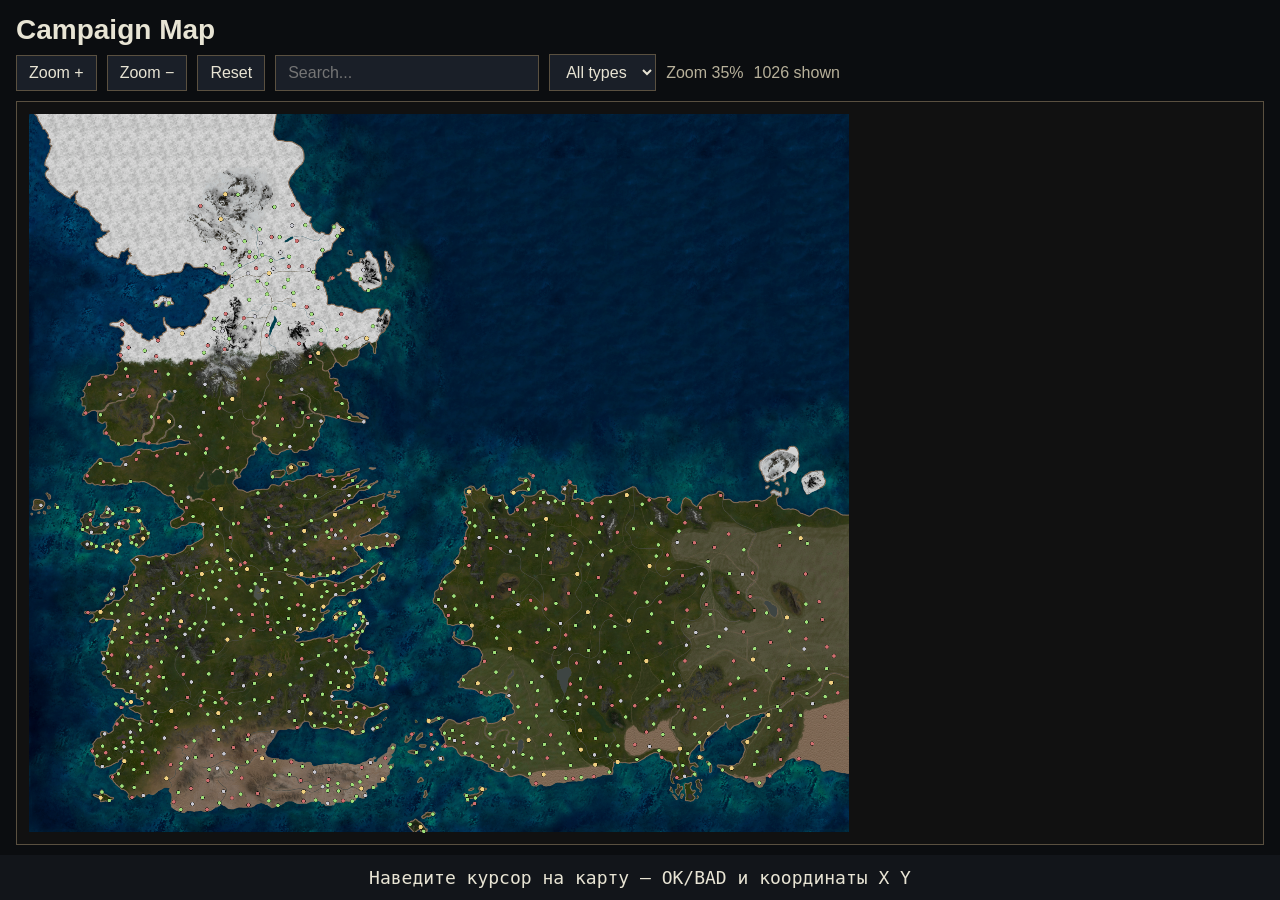
==== campaign-map.html @ 66781c28 "Add files via upload" ====
﻿<!DOCTYPE html><html><head><meta charset="utf-8"/>
<title>Campaign Map</title><style>
html,body{margin:0;background:#0b0d10;color:#e8e4d4;font-family:Segoe UI,Arial,sans-serif;height:100%;}
body{display:flex;flex-direction:column;}
h1{margin:14px 16px 8px;font-size:28px;}
#toolbar{display:flex;gap:10px;align-items:center;margin:0 16px 10px;flex-wrap:wrap;}
button,input,select{background:#1a1f28;color:#e8e4d4;border:1px solid #5a5040;padding:8px 12px;font-size:16px;}
#map-container{position:relative;flex:1;min-height:70vh;overflow:hidden;border:1px solid #5a5040;margin:0 16px 10px;background:#111;cursor:grab;}
#map-container.dragging{cursor:grabbing;}
#map-world{position:absolute;left:0;top:0;transform-origin:0 0;will-change:transform;}
#map-image{display:block;width:
2340px;height:2048px;position:absolute;left:0;top:0;image-rendering:auto;-ms-interpolation-mode:bicubic;}#markers{position:absolute;left:0;top:0;width:
2340px;height:2048px;pointer-events:none;}.mk{position:absolute;width:10px;height:10px;margin:-5px 0 0 -5px;border-radius:50%;border:1px solid #000;pointer-events:auto;cursor:pointer;}
.mk.town{background:#f0d080;width:12px;height:12px;margin:-6px 0 0 -6px;}
.mk.castle{background:#c8c8d0;}
.mk.village{background:#9fdf7a;}
.mk.hideout{background:#d07070;}
#tooltip{position:fixed;z-index:99999;pointer-events:none;display:none;background:rgba(12,14,18,0.96);border:1px solid #5a5040;padding:10px 12px;font-size:15px;max-width:320px;}
#hud{background:#12151a;padding:12px 16px;text-align:center;font-family:Consolas,monospace;font-size:18px;}
#zoomLbl,#cnt{font-size:16px;color:#b7b09a;}
.ok{color:#9fdf7a;font-weight:700}.bad{color:#ff8a7a;font-weight:700}.hidden{display:none!important;}
</style></head><body>
<h1>Campaign Map</h1>
<div id="toolbar">
<button type="button" onclick="zoomBy(1.25)">Zoom +</button>
<button type="button" onclick="zoomBy(0.8)">Zoom −</button>
<button type="button" onclick="resetView()">Reset</button>
<input id="q" type="text" size="24" placeholder="Search..." oninput="applyFilter()"/>
<select id="typeFilter" onchange="applyFilter()"><option value="">All types</option><option value="town">Town</option><option value="castle">Castle</option><option value="village">Village</option><option value="hideout">Hideout</option></select>
<span id="zoomLbl"></span><span id="cnt"></span>
</div>
<div id="map-container"><div id="map-world" style="position:relative;width:2340px;height:2048px;"><img id="map-image" alt="map"/><div id="markers"></div></div></div>
<div id="tooltip"></div>
<div id="hud">Наведите курсор на карту — OK/BAD и координаты X Y</div>
<script>
var minX=0,maxX=1599.99,minY=0,maxY=1400.3;
var imgW=2340,imgH=2048;
var badW=1170,badH=1024;
var terrainSrc='./map.png';
var badBits=Uint8Array.from(atob('////////////////////////////////////////////////////////////////////////////////////////////////////////////////////////////////////////////////////////////////////////////////////////////////////////////////////////////////////////////////////////////////////////////////////////////////////////////////////////////////////////////////////////////////////////////////////////////////////////////////////////////////////////////////////////////////////////////////////////////////////////////////////////////////////////////////////////////////////////////////////////////////////////////////////////////////////////////////////////////////////////////////////////////////////////////////////////////////////////////////////////////////////////////////////////////////////////////////////////////////////////////////////////////////////////////////////////////////////////////////////////////////////////////////////////////////////////////////////////////////////////////////////////////////////////////////////////////////////////////////////////////////////////////////////////////////////////////////////////////////////////////////////////////////////////////////////////////////////////////////////////////////////////////////////////////////////////////////////////////////////////////////////////////////////////////////////////////////////////////////////////////////////////////////////////////////////////////////////////////////////////////////////////////////////////////////////////////////////////////////////////////////////////////////////////////////////////////////////////////////////////////////////////////////////////////////////////////////////////////////////////////////////////////////////////////////////////////////////////////////////////////////////////////////////////////////////////////////////////////////////////////////////////////////////////////////////////////////////////////////////////////////////////////////////////////////////////////////////////////////////////////////////////////////////////////////////////////////////////////////////////////////////////////////////////////////////////////////////////////////////////////////////////////////////////////////////////////////////////////////////////////////////////////////////////////////////////////////////////////////////////////////////////////////////////////////////////////////////////////////////////////////////////////////////////////////////////////////////////////////////////////////////////////////////////////////////////////////////////////////////////////////////////////////////////////////////////////////////////////////////////////////////////////////////////////////////////////////////////////////////////////////////////////////////////////////////////////////////////////////////////////////////////////////////////////////////////////////////////////////////////////////////////////////////////////////////////////////////////////////////////////////////////////////////////////////////////////////////////////////////////////////////////////////////////////////////////////////////////////////////////////////////////////////////////////////////////////////////////////////////////////////////////////////////////////////////////////////////////////////////////////////////////////////////////////////////////////////////////////////////////////////////////////////////////////////////////////////////////////////////////////////////////////////////////////////////////////////////////////////////////////////////////////////////////////////////////////////////////////////////////////////////////////////////////////////////////////////////////////////////////////////////////////////////////////////////////////////////////////////////////////////////////////////////////////////////////////////////////////////////////////////////////////////////////////////////////////////////////////////////////////////////////////////////////////////////////////////////////////////////////////////////////////////////////////////////////////////////////////////////////////////////////////////////////////////////////////////////////////////////////////////////////////////////////////////////////////////////////////////////////////////////////////////////////////////////////////////////////////////////////////////////////////////////////////////////////////////////////////////////////////////////////////////////////////////////////////////////////////////////////////////////////////////////////////////////////////////////////////////////////////////////////////////////////////////////////////////////////////////////////////////////////////////////////////////////////////////////////////////////////////////////////////////////////////////////////////////////////////////////////////////////////////////////////////////////////////////////////////////////////////////////////////////////////////////////////////////////////////////////////////////////////////////////////////////////////////////////////////////////////////////////////////////////////////////////////////////////////////////////////////////////////////////////////////////////////////////////////////////////////////////////////////////////////////////////////////////////////////////////////////////////////////////////////////////////////////////////////////////////////////////////////////////////////////////////////////////////////////////////////////////////////////////////////////////////////////////////////////////////////////////////////////////////////////////////////////////////////////////////////////////////////////////////////////////////////////////////////////////////////////////////////////////////////////////////////////////////////////////////////////////////////////////////////////////////////////////////////////////////////////////////////////////////////////////////////////////////////////////////////////////////////////////////////////////////////////////////////////////////////////////////////////////////////////////////////////////////////////////////////////////////////////////////////////////////////////////////////////////////////////////////////////////////////////////////////////////////////////////////////////////////////////////////////////////////////////////////////////////////////////////////////////////////////////////////////////////////////////////////////////////////////////////////////////////////////////////////////////////////////////////////////////////////////////////////////////////////////////////////////////////////////////////////////////////////////////////////////////////////////////////////////////////////////////////////////////////////////////////////////////////////////////////////////////////////////////////////////////////////////////////////////////////////////////////////////////////////////////////////////////////////////////////////////////////////////////////////////////////////////////////////////////////////////////////////////////////////////////////////////////////////////////////////////////////////////////////////////////////////////////////////////////////////////////////////////////////////////////////////////////////////////////////////////////////////////////////////////////////////////////////////////////////////////////////////////////////////////////////////////////////////////////////////////////////////////////////////////////////////////////////////////////////////////////////////////////////////////////////////////////////////////////////////////////////////////////////////////////////////////////////////////////////////////////////////////////////////////////////////////////////////////////////////////////////////////////////////////////////////////////////////////////////////////////////////////////////////////////////////////////////////////////////////////////////////////////////////////////////////////////////////////////////////////////////////////////////////////////////////////////////////////////////////////////////////////////////////////////////////////////////////////////////////////////////////////////////////////////////////////////////////////////////////////////////////////////////////////////////////////////////////////////////////////////////////////////////////////////////////////////////////////////////////////////////////////////////////////////////////////////////////////////////////////////////////////////////////////////////////////////////////////////////////////////////////////////////////////////////////////////////////////////////////////////////////////////////////////////////////////////////////////////////////////////////////////////////////////////////////////////////////////////////////////////////////////////////////////////////////////////////////////////////////////////////////////////////////////////////////////////////////////////////////////////////////////////////////////////////////////////////////////////////////////////////////////////////////////////////////////////////////////////////////////////////////////////////////////////////////////////////////////////////////////////////////////////////////////////////////////////////////////////////////////////////////////////////////////////////////////////////////////////////////////////////////////////////////////////////////////////////////////////////////////////////////////////////////////////////////////////////////////////////////////////////////////////////////////////////////////////////////////////////////////////////////////////////////////////////////////////////////////////////////////////////////////////////////////////////////////////////////////////////////////////////////////////////////////////////////////////////////////////////////////////////////////////////////////////////////////////////////////////////////////////////////////////////////////////////////////////////////////////////////////////////////////////////////////////////////////////////////////////////////////////////////////////////////////////////////////////////////////////////////////////////////////////////////////////////////////////////////////////////////////////////////////////////////////////////////////////////////////////////////////////////////////////////////////////////////////////////////////////////////////////////////////////////////////////////////////////////////////////////////////////////////////////////////////////////////////////////////////////////////////////////////////////////////////////////////////////////////////////////////////////////////////////////////////////////////////////////////////////////////////////////////////////////////////////////////////////////////////////////////////////////////////////////////////////////////////////////////////////////////////////////////////////////////////////////////////////////////////////////////////////////////////////////////////////////////////////////////////////////////////////////////////////////////////////////////////////////////////////////////////////////////////////////////////////////////////////////////////////////////////////////////////////////////////////////////////////////////////////////////////////////////////////////////////////////////////////////////////////////////////////////////////////////////////////////////////////////////////////////////////////////////////////////////////////////////////////////////////////////////////////////////////////////////////////////////////////////////////////////////////////////////////////////////////////////////////////////////////////////////////////////////////////////////////////////////////////////////////////////////////////////////////////////////////////////////////////////////////////////////////////////////////////////////////////////////////////////////////////////////////////////////////////////////////////////////////////////////////////////////////////////////////////////////////////////////////////////////////////////////////////////////////////////////////////////////////////////////////////////////////////////////////////////////f/////////////////////////////////////////////////////////////////////////////////////////////////////////////////////////////////////////////////////////////////////////////////////////////////8/gP////////////////////////////////////////////////////////////////////////////////////////////////////////////////////////////////////////////////////////////////////////////////////////////////8A4P///////////////////////////////////////////////////////////////////////////////////////////////////////////////////////////////////////////////////////////////////////////////////////////////wOA////////////////////////////////////////////////////////////////////////////////////////////////////////////////////////////////////////////////////////////////////////////////////////////////DwD+//////////////////////////////////////////////////////////////////////////////////////////////////////////////////////////////////////////////////////////////////////////////////////////////8/APj///////////////////////////////////////////////////////////////////////////////////////////////////////////////////////////////////////////////////////////////////////////////////////////////8A4P///////////////////////////////////////////////////////////////////////////////////////////////////////////////////////////////////////////////////////////////////////////////////////////////wGA////////////////////////////////////////////////////////////////////////////////////////////////////////////////////////////////////////////////////////////////////////////////////////////////AwD+//////////////////////////////////////////////////////////////////////////////////////////////////////////////////////////////////////////////////////////////////////////////////////////////8HAPj//////////////////////////////////////////////////////////////////////////////////////////////////////////////////////////////////////////////////////////////////////////////////////////////w8A4P//////////////////////////////////////////////////////////////////////////////////////////////////////////////////////////////////////////////////////////////////////////////////////////////AwCA//////////////////////////////////////////////////////////////////////////////////////////////////////////////////////////////////////////////////////////////////////////////////////////////8DAAD+/////////////////////////////////////////////////////////////////////////////////////////////////////////////////////////////////////////////////////////////////////////////////////////////wEAAPD///////////////////////////////////////////////////////////////////////////////////////////////////////////////////////////////////////////////////////////////////////////////////////////8/AAAA4P///////////////////////////////////////////////////////////////////////////////////////////////////////////////////////////////////////////////////////////////////////////////////////////x8AAACA////////////////////////////////////////////////////////////////////////////////////////////////////////////////////////////////////////////////////////////////////////////////////////////HwAAAAD///////////////////////////////////////////////////////////////////////////////////////////////////////////////////////////////////////////////////////////////////////////////////////////8fAAAAAP7//////////////////////////////////////////////////////////////////////////////////////////////////////////////////////////////////////////////////////////////////////////////////////////x8AAAAA/P//////////////////////////////////////////////////////////////////////////////////////////////////////////////////////////////////////////////////////////////////////////////////////////HwAAAADw////////////////////////////////////////////////////////////////////////////////////////////////////////////////////////////////////////////////////////////////////////////////////////////BwAAAOD///////////////////////////////////////////////////////////////////////////////////////////////////////////////////////////////////////////////////////////////////////////////////////////8fAAAAwP///////////////////////////////////////////////////////////////////////////////////////////////////////////////////////////////////////////////////////////////////////////////////////////38AwP///////////////////////////////////////////////////////////////////////////////////////////////////////////////////////////////////////////////////////////////////////////////////////////////wPA////////////////////////////////////////////////////////////////////////////////////////////////////////////////////////////////////////////////////////////////////////////////////////////////D4D///////////////////////////////////////////////////////////////////////////////////////////////////////////////////////////////////////////////////////////////////////////////////////////////8/AP////////////////////////////////////////////////////////////////////////////////////////////////////////////////////////////////////////////////////////////////////////////////////////////////8A/v///////////////////////////////////////////////////////////////////////////////////////////////////////////////////////////////////////////////////////////////////////////////////////////////wP8////////////////////////////////////////////////////////////////////////////////////////////////////////////////////////////////////////////////////////////////////////////////////////////////D/z///////////////////////////////////////////////////////////////////////////////////////////////////////////////////////////////////////////////////////////////////////////////////////////////9/+P/////////////////////////////////////////////////////////////////////////////////////////////////////////////////////////////////////////////////////////////////////////////////////////////////x/////////////////////////////////////////////////////////////////////////////////////////////////////////////////////////////////////////////////////////////////////////////////////////////////+f/////////////////////////////////////////////////////////////////////////////////////////////////////////////////////////////////////////////////////////////////////////////////////////////////3///////////////////////////////////////////////////////////////////////////////////////////////////////////////////////////////////////////////////////////////////////////////////////////////////////////////////////////////////////////////////////////////////////////////////////////////////////////////////////////////////////////////////////////////////////////////////////////////////////////////////////////////////////////////////////////////////////////////////////////////////////////////////////////////////////////////////////////////////////////////////////////////////////////////////////////////////////////////////////////////////////////////////////////////////////////////////////////////////////////////////////////////////////////////////////////////////////////////////////////////////////////////////////////////////////////////////////////////////////////////////////////////////////////////////////////////////////////////////////////////////////////////////////////////////////////////////////////////////////////////////////////////////////////////////////////////////////////////////////////////////////////////////////////////////////////////////////////////////////////////////////////////////////////////////////////////////////////////////////////////////////////////////////////////////////////////////////////////////////////////////////////////////////////////////////////////////////////////////////////////////////////////////////////////////////////////////////////////////////////////////////////////////////////////////////////////////////////////////////////////////////////////////////////////////////////////////////////////////////////////////////////////////////////////////////////////////////////////////////////////////////////////////////////////////////////////////////////////////////////////////////////////////////////////////////////////////////////////////////////////////////////////////////////////////////////////////////////////////////////////////////////////////////////////////////////////////////////////////////////////////////////////////////////////////////////////////////////////////////////////////////////////////////////////////////////////////////////////////////////////////////////////////////////////////////////////////////////////////////////////////////////////////////////////////////////////////////////////////////////////////////////////////////////////////////////////////////////////////////////////////////////////////////////////////////////////////////////////////////////////////////////////////////////////////////////////////////////////////////////////////////////////////////////////////////////////////////////////////////////////////////////////////////////////////////////////////////////////////////////////////////////////////////////////////////////////////////////////////////////////////////////////////////////////////////////////////////////////////////////////////////////////////////////////////////////////////////////////////////////////////////////////////////////////////////////////////////////////////////////////////////////////////////////////////////////////////////////////////////////////////////////////////////////////////////////////////////////////////////////////////////////////////////////////////////////////////////////////////////////////////////////////////////////////////////////////////////////////////////////////////////////////////////////////////////////////////////////////////////////////////////////////////////////////////////////////////////////////////////////////////////////////////////////////////////////////////////////////////////////////////////////////////////////////////////////////////////////////////////////////////////////////////////////////////////////////////////////////////////////////////////////////////////////////////////////////////////////////////////////////////////////////////////////////////////////////////////////////////////////////////////////////////////////////////////////////////////////////////////////////////////////////////////////////////////////////////////////////////////////////////////////////////////////////////////////////////////////////////////////////////////////////////////////////////////////////////////////////////////////////////////////////////////////////////////////////////////////////////////////////////////////////////////////////////////////////////////////////////////////////////////////////////////////////////////////////////////////////////////////////////////////////////////////////////////////////////////////////////////////////////////////////////////////////////////////////////////////////////////////////////////////////////////////////////////////////////////////////////////////////////////////////////////////////////////////////////////////////////////////////////////////////////////////////////////////////////////////////////////////////////////////////////////////////////////////////////////////////////////////////////////////////////////////////////////////////////////////////////////////////////////////////////////////////////////////////////////////////////////////////////////////////////////////////////////////////////////////////////////////////////////////////////////////////////////////////////////////////////////////////////////////////////////////////////////////////////////////////////////////////////////////////////////////////////////////////////////////////////////////////////////////////////////////////////////////////////////////////////////////////////////////////////////////////////////////////////////////////////////////////////////////////////////////////////////////////////////////////////////////////////////////////////////////////////////////////////////////////////////////////////////////////////////////////////////////////////////////////////////////////////////////////////////////////////////////////////////////////////////////////////////////////////////////////////////////////////////////////////////////////////////////////////////////////////////////////////////////////////////////////////////////////////////////////////////////////////////////////////////////////////////////////////////////////////////////////////////////////////////////////////////////////////////////////////////////////////////////////////////////////////////////////////////////////////////////////////////////////////////////////////////////////////////////////////////////////////////////////////////////////////////////////////////////////////////////////////////////////////////////////////////////////////////////////////////////////////////////////////////////////////////////////////////////////////////////////////////////////////////////////////////////////////////////////////////////////////////////////////////////////////////////////////////////////////////////////////////////////////////////////////////////////////////////////////////////////////////////////////////////////////////////////////////////////////////////////////////////////////////////////////////////////////////////////////////////////////////////////////////////////////////////////////////////////////////////////////////////////////////////////////////////////////////////////////////////////////////////////////////////////////////////////////////////////////////////////////////////////////////////////////////////////////////////////////////////////////////////////////////////////////////////////////////////////////////////////////////////////////////////////////////////////////////////////////////////////////////////////////////////////////////////////////////////////////////////////////////////////////////////////////////////////////////////////////////////////////////////////////////////////////////////////////////////////////////////////////////////////////////////////////////////////////////////////////////////////////////////////////////////////////////////////////////////////////////////////////////////////////////////////////////////////////////////////////////////////////////////////////////////////////////////////////////////////////////////////////////////////////////////////////////////////////////////////////////////////////////////////////////////////////////////////////////////////////////////////////////////////////////////////////////////////////////////////////////////////////////////////////////////////////////////////////////////////////////////////////////////////////////////////////////////////////////////////////////////////////////////////////////////////////////////////////////////////////////////////////////////////////////////////////////////////////////////////////////////////////////////////////////////////////////////////////////////////////////////////////////////////////////////////////////////////////////////////////////////////////////////////////////////////////////////////////////////////////////////////////////////////////////////////////////////////////////////////////////////////////////////////////////////////////////////////////////////////////////////////////////////////////////////////////////////////////////////////////////////////////////////////////////////////////////////////////////////////////////////////////////////////////////////////////////////////////////////////////////////////////////////////////////////////////////////////////////////////////////////////////////////////////////////////////////////////////////////////////////////////////////////////////////////////////////////////////////////////////////////////////////////////////////////////////////////////////////////////////////////////////////////////////////////////////////////////////////////////////////////////////////////////////////////////////////////////////////////////////////////////////////////////////////////////////////////////////////////////////////////////////////////////////////////////////////////////////////////////////////////////////////////////////////////////////////////////////////////////////////////////////////////////////////////////////////////////////////////////////////////////////////////////////////////////////////////////////////////////////////////////////////DwAAAAD8//////////////////////////////////////////////////////////////////////////////////////////////////////////////////////////////////////////////////////////////////////////////////////////8fAAAAAID///////////////////////////////////////////////////////////////////////////////////////////////////////////////////////////////////////////////////////////////////////////////////////////8AAAAAAP///////////////////////////////////////////////////////////////////////////////////////////////////////////////////////////////////////////////////////////////////////////////////////////wcAAAAA/v//////////////////////////////////////////////////////////////////////////////////////////////////////////////////////////////////////////////////////////////////////////////////////////PwAAAAD8////////////////////////////////////////////////////////////////////////////////////////////////////////////////////////////////////////////////////////////////////////////////////////////AQAAAPD///////////////////////////////////////////////////////////////////////////////////////////////////////////////////////////////////////////////////////////////////////////////////////////8fAAAA4P////////////////////////////////////////////////////////////////////////////////////////////////////////////////////////////////////////////////////////////////////////////////////////////8AAACA/////////////////////////////////////////////////////////////////////////////////////////////////////////////////////////////////////////////////////////////////////////////////////////////wcAAAD+////////////////////////////////////////////////////////////////////////////////////////////////////////////////////////////////////////////////////////////////////////////////////////////PwAAAPj/////////////////////////////////////////////////////////////////////////////////////////////////////////////////////////////////////////////////////////////////////////////////////////////AQAA4P////////////////////////////////////////////////////////////////////////////////////////////////////////////////////////////////////////////////////////////////////////////////////////////8HAACA/////////////////////////////////////////////////////////////////////////////////////////////////////////////////////////////////////////////////////////////////////////////////////////////x8AAAD+////////////////////////////////////////////////////////////////////////////////////////////////////////////////////////////////////////////////////////////////////////////////////////////fwAAAPj/////////////////////////////////////////////////////////////////////////////////////////////////////////////////////////////////////////////////////////////////////////////////////////////AQAA4P////////////////////////////////////////////////////////////////////////////////////////////////////////////////////////////////////////////////////////////////////////////////////////////8HAACA/////////////////////////////////////////////////////////////////////////////////////////////////////////////////////////////////////////////////////////////////////////////////////////////x8AAAD+/////////////////////////////////////////////////////////////////////////////////////////////////////////////////////////////////////////////////////////////////////////////////////////////wAAAPj//////////+//////////////////////////////////////////////////////////////////////////////////////////////////////////////////////////////////////////////////////////////////////////////////AwAA4P//////////h/////////////////////////////////////////////////////////////////////////////////////////////////////////////////////////////////////////////////////////////////////////////////8fAACA//////////8f/v///////////////////////////////////////////////////////////////////////////////////////////////////////////////////////////////////////////////////////////////////////////////38AAAD8/////////3/8//////////////////////////////////////////////////////////////////////////////////////////////////////////////////////////////////////////////////////////////////////////////////8DAPD///////////H//////////////////////////////////////////////////////////////////////////////////////////////////////////////////////////////////////////////////////////////////////////////////wcAgP//////////x///////////////////////////////////////////////////////////////////////////////////////////////////////////////////////////////////////////////////////////////////////////////////DwAA/P////////8f//////////////////////////////////////////////////////////////////////////////////////////////////////////////////////////////////////////////////////////////////////////////////8fAADg/////////3/8/////////////////////////////////////////////////////////////////////////////////////////////////////////////////////////////////////////////////////////////////////////////////z8AAID///////////H//3//////////////////////////////////////////////////////////////////////////////////////////////////////////////////////////////////////////////////////////////////////////////PwAAAPj/////////x///f5v+//////////////////////////////////////////////////////////////////////////////////////////////////////////////////////////////////////////////////////////////////////////9/AAAA4P////////8P//9fAMD//////////////////////////////////////////////////////////////////////////////////////////////////////////////////////////////////////////////////////////////////////////38AAAAA/v///////z/8//8AAP7//////////////////////////////////////////////////////////////////////////////////////////////////////////////////////////////////////////////////////////////////////////wAAAADw/////////+D//wMA+P//////////////////////////////////////////////////////////////////////////////////////////////////////////////////////////////////////////////////////////////////////////AAAAAID/////////Af//DwDA//////////////////////////////////////////////////////////////////////////////////////////////////////////////////////////////////////////////////////////////////////////8BAAAAAP7///////8D+P8//v///////////////////////////////////////////////////////////////////////////////////////////////////////////////////////////////////////////////////////////////////////////wEAAAAA8P///////w/A///9////////////////////////////////////////////////////////////////////////////////////////////////////////////////////////////////////////////////////////////////////////////AwAAAAAAwP//////HwD+//////////////////////////////////////////////////////////////////////////////////////////////////////////////////////////////////////////////////////////////////////////////8HAAAAAAAA/P////8/APD//////////////////////////////////////////////////////////////////////////////////////////////////////////////////////////////////////////////////////////////////////////////z8AAAAAAAAAAPD//38AgP///////////////////////////////////////////////////////////////////////////////////////////////////////////////////////////////////////////////////////////////////////////////wAAAAAAAAAAAP///wAA/P//////////////////////////////////////////////////////////////////////////////////////////////////////////////////////////////////////////////////////////////////////////////AQAAAAAAAAAA+P//AQDg//////////////////////////////////////////////////////////////////////////////////////////////////////////////////////////////////////////////////////////////////////////////8PAAAAAAAAAACA//8BAAD/////AfD//////////////////////////////////////////////////////////////////////////////////////////////////////////////////////////////////////////////////////////////////////z8AAAAAAAAAAAD8BwAAAPj///8D4P///////////////////////////////////////////////////////////////////////////////////////////////////////////////////////////////////////////////////////////////////////wAAAAAAAAAAAAAAAAAAwP///wDA////////////////////////////////////////////////////////////////////////////////////////////////////////////////////////////////////////////////////////////////////////AwAAAAAAAAAAAAAAAAAA/v//PwD///////////////////////////////////////////////////////////////////////////////////////////////////////////////////////////////////////////////////////////////////////8PAAAAAAAAAAAAAAAAAADw////D////////////////////////////////////////////////////////////////////////////////////////////////////////////////////////////////////////////////////////////////////////z8AAAAAAAAAAAAAAAAAAMD///8f/v///////////////////////////////////////////////////////////////////////////////////////////////////////////////////////////////////////////////////////////////////////wAAAAAAAAAAAAAAAAAAAP7//3/4////////////////////////////////////////////////////////////////////////////////////////////////////////////////////////////////////////////////////////////////////////BwAAAAAAAAAAAAAAAAAA+P////n///////////////////////////////////////////////////////////////////////////////////////////////////////////////////////////////////////////////////////////////////////8fAAAAAAAAAAAAAAAAAADA////4/////////////////////////////////////////////////////////////////////////////////////////////////////////////////////////////////////////////////////////////////////////8AAAAAAAAAAAAAAAAAAAD+/////////////////////////////////////////////////////////////////////////////////////////////////////////////////////////////////////////////////////////////////////////////wcAwP//BwAAAAAAAAAAAPD//8f/////////////////////////////////////////////////////////////////////////////////////////////////////////////////////////////////////////////////////////////////////////PwDA//8/AAAAAAAAAAAAgP//////////////////////////////////////////////////////////////////////////////////////////////////////////////////////////////////////////////////////////////////////////////AYD///8BAAAAAAAAAAAA/P////////////////////////////////////////////////////////////////////////////////////////////////////////////////////////////////////////////////////////////////////////////8PAP///w8AAAAAAAAAAADg///P//////////////////////////////////////////////////////////////////////////////////////////////////////////////////////////////////////////////////////////////////////////8A/v//PwAAAAAAAAAAAAD//w/+/////////////////////////////////////////////////////////////////////////////////////////////////////////////////////////////////////////////////////////////////////////wf8////AAAAAAAAAAAAAPj///P/////////////////////////////////////////////////////////////////////////////////////////////////////////////////////////////////////////////////////////////////////////f/j///8DAAAAAAAAAAAAwP//gf///////////////////////////////////////////////////////////////////////////////////////////////////////////////////////////////////////////////////////////////////////////////w8AAAAAAAAAAAAA/v8f/v//////////////////////////////////////////////////////////////////////////////////////////////////////////////////////////////////////////////////////////////////////////////HwAAAAAAAAAAAADw/3/4//////////////////////////////////////////////////////////////////////////////////////////////////////////////////////////////////////////////////////////////////////////////9/AAAAAAAAAAAAAID//+P///////////////////////////////////////////////////////////////////////////////////////////////////////////////////////////////////////////////////////////////////////////////8BAAAAAAAAAAAAAPz/j////////////////////////////////////////////////////////////////////////////////////////////////////////////////////////////////////////////////////////////////////////////////wMAAAAAAAAAAAAA4B8A/v//////////////////////////////////////////////////////////////////////////////////////////////////////////////////////////////////////////////////////////////////////////////DwAAAAAAAAAAAAAAAAD4//////////////////////////////////////////////////////////////////////////////////////////////////////////////////////////////////////////////////////////////////////////////8/AAAAAAAAAAAAAAAAAMD//////////////////////////////////////////////////////////////////////////////////////////////////////////////////////////////////////////////////////////////////////////////38AAAAAAAAAAAAAAAAAAP///////////////////////////////////////////////////////////////////////////////////////////////////////////////////////////////////////////////////////////////////////////////wEAAAAAAAAAAAAAAAAA/P//////////////////////////////////////////////////////////////////////////////////////////////////////////////////////////////////////////////////////////////////////////////AwAAAAAAAAAAAAAAAAD///////////////////////////////////////////////////////////////////////////////////////////////////////////////////////////////////////////////////////////////////////////////8/AAAAAAAAAAAAAAAAAP7///////////////////////////////////////////////////////////////////////////////////////////////////////////////////////////////////////////////////////////////////////////////8HAAAAAAAAAAAAAAAA/P////////////////////////////////////////////////////////////////////////////////////////////////////////////////////////////////////////////////////////////////////////////////8AAAAAAAAA8P//AwDw/////////////////////////////////////////////////////////////////////////////////////////////////////////////////////////////////////////////////////////////////////////////////x8AAAAAAADw//8/AMD//////////////////////////////////////////////////////////////////////////////////////////////////////////////////////////////////////////////////////////////////////////////////wEAAAAAAMD///8DAP//////////////////////////////////////////////////////////////////////////////////////////////////////////////////////////////////////////////////////////////////////////////////DwAAAAAAgP///x8A/P////////////////////////////////////////////////////////////////////////////////////////////////////////////////////////////////////////////////////////////////////////////////9/AAAAAAAA/////wHg//////////////////////////////////////////////////////////////////////////////////////////////////////////////////////////////////////////////////////////////////////////////////8BAAAAAAD+///////////////////////////////////////////9/////////////////////////////////////////////////////////////////////////////////////////////////////////////////////////////////////////////w8AAAAAAPz//////////////////////////////////////////+v/////////////////////////////////////////////////////////////////////////////////////////////////////////////////////////////////////////////fwAAAAAA+P//////////////////////////////////////////v///////////////////////////////////////////////////////////////////////////////////////////////////////////////////////////////////////////////AwAAAADw///////////////////////////////////////////f/v////////////////////////////////////////////////////////////////////////////////////////////////////////////////////////////////////////////8fAAAAAOD//////////////////////////////////////////3/5/////////////////////////////////////////////////////////////////////////////////////////////////////////////////////////////////////////////38AAAAAwP///////////////////////////////////////////+X//////////////////////////////////////////////////////////////////////////////////////////////////////////////////////////////////////////////wMAAACA////////////////////////////////////////////l///////////////////////////////////////////////////////////////////////////////////////////////////////////////////////////////////////////////HwAAAP////////////////////////////////////////////9v////////////////////////////////////////////////////////////////////////////////////////////////////////////////////////////////////////////////AACA/////////////////////////////////////////////7/s//////////////////////////////////////////////////////////////////////////////////////////////////////////////////////////////////////////////8HAP///////////////////////////////////////////////7L////////////////////////////////////////////////////////////////////////////////////////////////////////////////////////////////////////////////w////////////////////////////////////////////////y/7///////////////////////////////////////////////////////////////////////////////////////////////////////////////////////////////////////////////////////////////////////////////////////////////+//f/////////////////////////////////////////////////////////////////////////////////////////////////////////////////////////////////////////////////////////////////////////////////////////////////+////////////////////////////////////////////////////////////////////////////////////////////////////////////////////////////////////////////////////////////////////////////////////////////////f/D/////////////////////////////////////////////////////////////////////////////////////////////////////////////////////////////////////////////////////////////////////////////////////////////////0/////////////////////////////////////////////////////////////////////////////////////////////////////////////////////////////////////////////////////////////////////////////////////////////////+P/////////////////////////////////////////////////////////////////////////////////////////////////////////////////////////////////////////////////////////////////////////////////////////////////x/9//////////////////////////////////////////////////////////////////////////////////////////////////////////////////////////////////////////////////////////////////////////////////////////////////T/////////////////////////////////////////////////////////////////////////////////////////////////////////////////////////////////////////////////////////////////////////////////////////////////v//////////////////////////////////////////////////////////////////////////////////////////////////////////////////////////////////////////////////////////////////////////////////////////////////////////////////////////////////////////////////////////////////////////////////////////////////////////////////////////////////////////////////////////////////////////////////////////////////////f/////////////////////////////////////////////////////////////////////////////////////////////////////////////////////////////////////////////////////////////////////////////////////////////////3/9//////////////////////////////////////////////////////////////////////////////////////////////////////////////////////////////////////////////////////////////////////////////////////////////////n///////////////////////////////////////////////////////////////////////////////////////////////////////////////////////////////////////////////////////////////////////////////////7//////////////////////////////////////////////////////////////////////////////////////////////////////////////////////////////////////////////////////////////////////////////////////////////x8A8P/////////////////////////////////////////////////////////////////////////////////////////////////////////////////////////////////////////////////////////////////////////////////////////vPwCA/wDA////////////////////////////////////////////////////////////////////////////////////////////////////////////////////////////////////////////////////////////////////////////////////////DwB8AAD+AwD/////////////////////////////////////////////////////////////////////////////////////////////////////////////////////////////////////////////////////////////////////////////////////AAAAAAAAAPgPAPz//////////////////////////////////////////////////////////////////////////////////////////////////////////////////////////////////////////////////////////////////////////////////wcAAAAAAAAA4D8A4P//////////////////////////////////////////////////////////////////////////////////////////////////////////////////////////////////////////////////////////////////////////////////BwAAAAAAAACA/wAA//////////////////////////////////////////////////////////////////////////////////////////////////////////////////////////////////////////////////////////////////////////////////8HAAAAAAAAAAD8AQD4/////////////////////////////////////////////////////////////////////////////////////////////////////////////////////////////////////////////////////////////////////////////////wcAAAAAAAAAAOADfMD/////////////////////////////////////////////////////////////////////////////////////////////////////////////////////////////////////////////////////////////////////////////////AwAAAAAAAAAAAAD4A/7///////////////////////////////////////////////////////////////////////////////////////////////////////////////////////////////////////////////////////////////////////////////8DAAAAAAAAHgAAAPAf8P///////////////////////////////////////////////////////////////////////////////////////////////////////////////////////////////////////////////////////////////////////////////wMAAAAAAAD8AQAAwH8A////////////////////////////////////////////////////////////////////////////////////////////////////////////////////////////////////////////////////////////////////////////////AwAAAAAAAPgHAAAA/wH8//////////////////////////////////////////////////////////////////////////////////////////////////////////////////////////////////////////////////////////////////////////////8DAAAAAAAA4D8AAMD//+f//////////////////////////////////////////////////////////////////////////////////////////////////////////////////////////////////////////////////////////////////////////////wMAAAAAAADA/wAAgP//////////////////////////////////////////////////////////////////////////////////////////////////////////////////////////////////////////////////////////////////////////////////AwDw////AwD/AwAA//////////////////////////////////////////////////////////////////////////////////////////////////////////////////////////////////////////////////////////////////////////////////8P8P////8fAPgHAAD+/////////////////////////////////////////////////////////////////////////////////////////////////////////////////////////////////////////////////////////////////////////////////x/8//////8A4B8AAPj/////////////////////////////////////////////////////////////////////////////////////////////////////////////////////////////////////////////////////////////////////////////////f/j//////wcAPwAA+P//////////////////////////////////////////////////////////////////////////////////////////////////////////////////////////////////////////////////////////////////////////////////8f//////HwAAAHj7///////////////////////////////////////////////////////////////////////////////////////////////////////////////////////////////////////////////////////////////////////////////////j////////AAAA8P///////////////////////////////////////////////////////////////////////////////////////////////////////////////////////////////////////////////////////////////////////////////////8////////8HAADg////////////////////////////////////////////////////////////////////////////////////////////////////////////////////////////////////////////////////////////////////////////////////v////////z8AAMD///////////////////////////////////////////////////////////////////////////////////////////////////////////////////////////////////////////////////////////////////////////////////9//////////wAAgP/////////////////////////////////////////////////////////////////////////////////////////////////////////////////////////////////////////////////////////////////////////////////////+////////BwAA////////////////////////////////////////////////////////////////////////////////////////////////////////////////////////////////////////////////////////////////////////////////////D/z///////8/AAD+//////////////////////////////////////////////////////////////////////////////////////////////////////////////////////////////////////////////////////////////////////////////////8H+P////////8AAP///////////////////////////////////////////////////////////////////////////////////////////////////////////////////////////////////////////////////////////////////////////////////x/w/////////wH8////////////////////////////////////////////////////////////////////////////////////////////////////////////////////////////////////////////////////////////////////////////////////f+D/////////////////////////////////////////////////////////////////////////////////////////////////////////////////////////////////////////////////////////////////////////////////////////////////wf////////////////////////////////////////////////////////////////////////////////////////////////////////////////////////////////////////////////////////////////////////////////////////////////+H/////////////////////////////////////////////////////////////////////////////////////////////////////////////////////////////////////////////////////////////////////////////////////////////////5//////////////////////////////////////////////////////////////////////////////////////////////////////////////////////////////////////////////////////////////////////////////////////////////////P/////////////////////////////////////////////////////////////////////////////////////////////////////////////////////////////////////////////////////////////////////////////////////////////////9//P///////////////////////////////////////////////////////////////////////////////////////////////////////////////////////////////////////////////////////////////////////////////////////////////3/w/////////////////////////////////////////////////////////////////////////////////////////////////////////////////////////////////////////////////////////////////////////////////////////////////8D/////////////////////////////////////////////////////////////////////////////////////////////////////////////////////////////////////////////////////////////////////////////////////////////////gf////////////////////////////////////////////////////////////////////////////////////////////////////////////////////////////////////////////////////////////////////////////////////////////////8D/v///////////////////////////////////////////////////////////////////////////////////////////////////////////////////////////////////////////////////////////////////////////////////////////////w/4////////////////////////////////////////////////////////////////////////////////////////////////////////////////////////////////////////////////////////////////////////////////////////////////P+D/////////////////////////////////////////////////////////////////////////////////////////////////////////////////////////////////////////////////////////////////////////////////////////////////gP////////////////////////////////////////////////////////////////////////////////////////////////////////////////////////////////////////////////////////////////////////////////////////////////8D/v///////////////////////////////////////////////////////////////////////////////////////////////////////////////////////////////////////////////////////////////////////////////////////////////x/4////////////////////////////////////////////////////////////////////////////////////////////////////////////////////////////////////////////////////////////////////////////////////////////////f+D/////////////////////////////////////////////////////////////////////////////////////////////////////////////////////////////////////////////////////////////////////////////////////////////////g/////////////////////////////////////////////////////////////////////////////////////////////////////////////////////////////////////////////////////////////////////////////////////////////////8P/v///////////////////////////////////////////////////////////////////////////////////////////////////////////////////////////////////////////////////////////////////////////////////////////////z/4////////////////////////////////////////////////////////////////////////////////////////////////////////////////////////////////////////////////////////////////////////////////////////////////f+D/////////////////////////////////////////////////////////////////////////////////////////////////////////////////////////////////////////////////////////////////////////////////////////////////pf/////////////////////////////////////////////////////////////////////////////////////////////////////////////////////////////////////////////////////////////////////////////////////////////////f///////////////////////////////////////////////////////////////////////////////////////////////////////////////////////////////////////////////////////////////////////////////////////////////////////////////////////////////////////////////////////////////////////////////////////////////////////////////////////////////////////////////////////////////////////////////////////////////////////////////////////////////////////////////////////////////////////////////////////////////////////////////////////////////////////////////////////////////////////////////////////////////////////////////////////////////////////////////////////////////////////////////////////////////////////////////////////////////////////////////////////////////////////////////////////////////////////////////////////5////////////////////////////////////////////////////////////////////////////////////////////////////////////////////////////////////////////////////////////////////////////////////////////////////////////////////////////////////////////////////////////////////////////////////////////////////////////////////////////////////////////////////////////////////////////////////////////////////////////////////////////////////////////////////////////////////////////////////////////////////////////////////////////////////////////////////////////////////////////////////////////////////////////////////////////////////////////////////////////////////////////////////////////////////////////////////////////////////////////////////////////////////////////////////////////////////////////////////////////////////////////////////////////////////////////////////////////////////////////////////////////////////////////////////////////////////////////////////////////////////////////////////////////////////////////////////////////////////////////////////////////////////////////////////////////////////////////////////////////////////////////////////////////////////////////////////////////////////////////////////////////////////////////////////////////////////////////////////////////////////////////////////////////////////////////////////////////////////////f//////////////////////////////////////////////////////////////////////////////////////////////////////////////////////////////////////////////////////////////////////////////////////////////////7/////////////////////////////////////////////////////////////////////////////////////////////////////////////////////////////////////////////////////////////////////////////////////////////////3/+////////////////////////////////////////////////////////////////////////////////////////////////////////////////////////////////////////////////////////////////////////////////////////////////f/z/////////////////////////////////////////////////////////////////////////////////////////////////////////////////////////////////////////////////////////////////////////////////////////////////7f/////////////////////////////////////////////////////////////////////////////////////////////////////////////////////////////////////////////////////////////////////////////////////////////////n///////////////////////////////7/////////////////////////////////////////////////////////////////////////////////////////////////////////////////////////////////////////////////////////////////3//9////////////////////////////+//////////////////////////////////////////////////////////////////////////////////////////////////////////////////////////////////////////////////////////////////////////////////////////////////H/////////////////////////////////////////////////////////////////////////////////////////////////////////////////////////////////////////////////////////////////////////////////////////////////8//P////////////////////////////////////////////////////////////////////////////////////////////////////////////////////////////////////////////////////////////////////////////////////////////////////////////////////////////////////////////////////////////////////////////////////////////////////////////////////////////////////////////////////////////////////////////////////////////////////////////////////////////////////////////////////////////////////////////////////////////////////////////////////////////////////////////////////////////////////////////////////////////////////////////////////////////////////////////////////////////////////////////////////////////////////////////////////////////////////////////////////////////////////////////////////////////////////////////////////////////////////////////////////////////////////////////////////////////////////////////////////////////////////////////////////////////////////////////////////////////////////////////////////////////////////////////////////////////////////////////////////////////////////////////////////////////////////////////////////////////////////////////////////////////////////////////////////////////////////////////////////////////////////////////////////////////////////////////////////////////////////////////////////////////////////////////////////////////////////////////////////////////////////////////////////////////////////////////////////////////////////////////////////////////////////////////////////////////////////////////////////////////////////////////////////////////////////////////////////////////////////////////////////////////////////////////////////////////////////////////////////////////////////////////////////////////////////////////////////////////////////////////////////////////////////////////////////////////////////////////////////////////////////////////////////////////////////////////////////////////////////////////////////////////////////////////////////////////////////////////////////////////////////////////////////////////////////////////////////////////////////////////////////////////////////////////////////////////////////////////////////////////////////////////////////////////////////////////////////////////////////////////////////////////////////////////////////////////////////////////////////////////////////////////////////////////////////////////////////////////////////////////////////////////////////////////////////////////////////////////////////////////////////////////////////////////////////////////////////////////////////////////////////////////////////////////////////////////////////////////////////////////////////////////////////////////////////////////+P/////////////////////////////////////////////////////////////////////////////////////////////////////////////////////////////////////////////////////////////////////////////////////////////////z/+//////////////////////////////////////////////////////////////////////////////////////////////////////////////////////////////////////////////////////////////////////////////////////////////////j/////////////////////////////////////////////////////////////////////////////////////////////////////////////////////////////////////////////////////////////////////////////////////////////////4f/////////////////////////////////////////////////////////////////////////////////////////////////////////////////////////////////////////////////////////////////////////////////////////////////H/////////////////////////////////////////////////////////////////////////////////////////////////////////////////////////////////////////////////////////////////////////////////////////////////z/////////////////////////////////////////////////////////////////////////////////////////////////////////////////////////////////////////////////////////////////////////////////////////////////////////////////////////////////////////////////////////////////////////////////////////////////////////////////////////////////////////////////////////////////////////////////////////////////////////////////////////////////////////////////////////////////////////////////////////////////////////////////////////////////////////////////////////////////////////////////////////////////////////////////////////////////////////////////////////////////////////////////////////////////////////////////////////////////////////////////////////////////////////////////////////////////////////////////////////////////////////////////////////////////////////////////////////////////////////////////////////////////////////////////////////////////////////////////////////////////////////3/////////////////////////////////////////////////////////////////////////////////////////////////////////////////////////////////////////////////////////////////////////////////////////////////8//////////////////////////////////////////////////////////////////////////////////////////////////////////////////////////////////////////////////////////////////////////////////////////////////////////////////////////////////////////////////////////////////////////////////////////////////////////////////////////////////////////////////////////////////////////////////////////////////////f/z//////////////////////////////////////////////////////////////////////////////////////////////////////////////////////////////////////////////////////////////////////////////////////////////////f////////////////////////////////////////////////////////////////////////////////////////////////////////////////////////////////////////////////////////////////////////////////////////////////////////////////////////////////////////////////////////////////////////////////////////////////////////////////////////////////////////////////////////////////////////////////////////////////////////////+f///////////////////////////////////////////////////////////////////////////////////////////////////////////////////////////////////////////////////////////////////////////////////////////////////////////////////////////////////////////////////////////////////////////////////////////////////////////////////////////////////////////////////////////////////////////////////////////////v/////////////////////////////////////////////////////////////////////////////////////////////////////////////////////////////////////////////////////////////////////////////////////////////////x/+////////////////////////////////////////////////////////////////////////////////////////////////////////////////////////////////////////////////////////////////////////////////////////////////////////////////////////////////////////////////////////////////////////////////////////////////////////////////////////////////////////////////////////////////////////////////////////////////////////////////////////////////////////////////////////////////////////////////////////////////////////////////////////////////////////////////////////////////////////////////////////////////////////////////////////////////////////////////////////////////////////////////////////////////////////////////////////////////////////////////////////////////////////////////////////////////////////////////////////////////////////////////////////////////////////////////////////////////////////////////////////////////////////////////////////////////////////////////////////////////////////////////////////////////////////////////////////////////////////////////////////////////////////////////////////////////////////////////////////////////////////////////////////////////////////////////////////////////////////////////////////////////////////////////////////////////////////////////////////////////////////////////////////////////////////////////////////////////////////////////////////////////////////////////////////////////////////////////////////////////////////////////////////////////////////////////////////////////////////////////////////////////////////////////////////////////////////////////////////////////////////////////////////////////////////////////////////////////////////////////////////////////////////////////////////////////////////////////////////////////////////////////////////////////////////////////////////////////////////////////////////////////////////////////////////////////////////////////////////////////////////////////////////////////////////////////////////////////////////////////////////////////////////////////////////////////////////////////////////////////////////////////////////////////////////////////////////////////////////////////////////////////////////////////////////////////////////////////////////////////////////////////////////////////////////////////////////////////////////////////////////////////////////////////////////////////////////////////////////////////////////////////////////////////////////////////////////////////////////////////////////////////////////////////////////////////////////////////////////////////////////////////////////////////////////////////////////////////////////////////////////////////////////////////////////////////////////////////////////////////////////f+D/////////////////////////////////////////////////////////////////////////////////////////////////////////////////////////////////////////////////////////////////////////////////////////////////B/7///////////////////////////////////////////////////////////////////////////////////////////////////////////////////////////////////////////////////////////////////////////////////////////////8/+P///////////////////////////////////////////////////////////////////////////////////////////////////////////////////////////////////////////////////////////////////////////////////////////////////////////////////////////////////////////////////////////////////////////////////////////////////////////////////////////////////////////////////////////////////////////////////////////////////////////////////////////////////////////////////////////////////////////////////////////////////////////////////////////////////////////////////////////////////////////////////////////////////////////////////////////////////////////////////////////////////////////////////////////////////////////////////////////////////////////////////////////////////////////////////////////////////////////////////////////////////////////////////////////////////////////////////////////////////////////////////////////////////////////////////////////////////////////////////////////////////////////////////////////////////////////////////////////////////////////////////////////////////////////////////////////////////////////////////////////////////////////////////////////////////////////////////////////////////////////////////////////////////////////////////////////////////////////////////////////////////////////////////////////////////////////////////////////////////////////////////////////////////////////////////////////////////////////////////////////////////////////////////////////////////////////////////////////////////////////////////////////////////////////////////////////////////////////////////////////////////////////////////////////////////////////////////////////////////////////////////////////////////////////////////////////////////////////////////////////////////////////////////////////////////////////////////////////////////////////////////////////////////////////////////////////////////////////////////////////////////////////////////////////////////////////////////////////////////////////////////////////////////////////////////////////////////////////////////////////////////////////////////////////////////////////////////////////////////////////////////////////////////////////////////////////////////////////////////////////////////////////////////////////////////////////////////////////////////////////////////////////////////////////////////////////////////////////////////////////////////////////////////////////////////////////////////////////////////////////////////////////////////////////////////////////////////////////////////////////////////////////////////////////////////////////////////////////////////////////////////////////////////////////////////////////////////////////3/+//////////////////////////////////////////////////////////////////////////////////////////////////////////////////////////////////////////////////////////////////////////////////////////////////H/////////////////////////////////////////////////////////////////////////////////////////////////////////////////////////////////////////////////////////////////////////////////////////////////5/////////////////////////////////////////////////////////////////////////////////////////////////////////////////////////////////////////////////////////////////////////////////////////////////////////////////////////////////////////////////////////////////////////////////////////////////////////////////////////////////////////////////////////////////////////////////////////////////////////////////////////////////////////////////////////////////////////////////////////////////////////////////////////////////////////////////////////////////////////////////////////////////////////////////////////////////////////////////////////////////////////////////////////////////////////////////////////////////////////////////////////////////////////////////////////////////////////////////////////////////////////////////////////////////////////////////////////////////////////////////////////////////////////////////////////////////////////////////////////////////////////////////////////////////////////////////////////////////////////////////////////////////////////////////////////////////////////////////////////////////////////////////////////////////////////////////////////////////////////////////////////////////////////////////////////////////////////////////////////////////////////////////////////////////////////////////////////////////////////////////////////////////////////////////////////////////////////////////////////////////////////////////////////////////////////////////////////////////////////////////////////////////////////////////////////////////////////////////////////////////////////////////////////////////////////////////////////////////////////////////////////////////////////////////////////////////////////////////////////////////////////////////////////////////////////////////////////////////////////////////////////////////////////////////////////////////////////////////////////////////////////////////////////////////////////////////////////////////////////////////////////////////////////////////////////////////////////////////////////////////////////////////////////////////////////////////////////////////////////////////////////////////////////////////////////////////////////////////////////////////////////////////////////////////////////////////////////////////////////////////////////////////////////////////////////////////////////////////////////////////////////////////////////////////////////////////////////////////////////////////////////////////////////////////////////////////////////////////////////////////////////////////////////////////////////////////////////////////////////////////////////////////////////////////////////////////////////////////////////////////////////////////////////////////////////////////////////////////////////////////////////////////////////////////////////////////////////////////////////////////////////////////////////////////////////////////////////////////////////////////////////////////////////////////////////////////////////////////////////////////////////////////////////////////////////////////////////////////////////////////////////////////////////////////////////////////////////////////////////////////////////////////////////////////////////////////////////////////////////////////////////////////////////////////////////////////////////7/////////////////////////////////////////////////////////////////////////////////////////////////////////////////////////////////////////////////////////////////////////////////////////////////+///////////////////////////////////////////////////////////////////////////////////////////////////////////////////////////////////////////////////////////////////////+//////////////////////////////////////////////////////////////////////////////////////////////////////////////////////////////////////////////////////////////////////////////////////////////////w////////////////////////////////////////////////////////////////////////////////////////////////////////////////////////////////////////////////////////////////////////////////////////////////f+D/////////////////////////////////////////////////////////////////////////////////////////////////////////////////////////////////////////////////////////////////////////////////////////////////gf////////////////////////////////////////////////////////////////////////////////////////////////////////////////////////////////////////////////////////////////////////////////////////////////8D////////////////////////////////////////////////////////////////////////////////////////////////////////////////////////////////////////////////////////////////////////////////////////////////////////////////////////////////////////////////////////////////////////////////////////////////////////////////////////////////////////////////////////////////////////////////////////////////////////////////////////////////////////////////////////////////////////////////////////////////////////////////////////////////////////////////////////////////////////////////////////////////////////////////////////////////////////////////////////////////////////////////////////////////////////////////////////////////////////////////////////////////////////////////////////////////////////////////////////////////////////////////////////////////////////////////////////////////////////////////////////////////////////////////////////////////////////////////////////////////////////////////////////////////////////////////////////////////////////////////////////////////////////////////////////////////////////////////////////////////////////////////////////////////////////////////////////////////////////////////////////////////////////////////////////////////////////////////////////////////////////////////////////////////////////////////////////////////////////////////////////////////////////////////////////////////////////////////////////////////////////////////////////////////////////////////////////////////////////////////////////////////////////////////////////////////////////////////////////////////////////////////////////////////////////////////////////////////////////////////////////////////////////////////////////////////////////////////////////////////////////////////7///////////////////////////////////////////////////////////////////////////////////////////////////////////////////////////////////////////////////////////////////////////f/////////////////////+f//////3//////////////////////////////////////////////////////////////////////////////////////////////////////////////////////////////////////////////////////////////////////f///////////////////3/8//////////////////////////////////////////////////////////////////////////////////////////////////////////////////////////////////////////////////////////////////////////////////////////////////H/////////////////////////////////////////////////////////////////////////////////////////////////////////////////////////////////////////////////////////////////////////////////////////////////g/////////////////////////////////////////////////////////////////////////////////////////////////////////////////////////////////////////////////////////////////////////////////////////////////8P/v///////////////////////////////////////////////////////////////////////////////////////////////////////////////////////////////////////////////////////////////////////////////////////////////x/w////////////////////////////////8///////////////////////////////////////////////////////////////////////////////////////////////////////////////////////////////////////////////////////////////H8D////////////////////////////////P//////////////////////////////////////////////////////////////////////////////////////////////////////////////////////////////////////////////////////////////8HAP7//////////////////////////////z/+/////////////////////////////////////////////////////////////////////////////////////////////////////////////////////////////////////////////////////////////w8A4P////////////////////////////////j/////////////////////////////////////////////////////////////////////////////////////////////////////////////////////////////////////////////////////////////PwCA////////////////////////////////w/////////////////////////////////////////////////////////////////////////////////////////////////////////////////////////////////////////////////////////////9/AAD4//////////////////////////////8P/P////////////////////////////////////////////////////////////////////////////////////////////////////////////////////////////////////////////////////////////8BAOD//////////////////////////////z/A/////////////////////////////////////////////////////////////////////////////////////////////////////////////////////////////////////////////////////////////wMAAP///////////////////////////////wD+////////////////////////////////////////////////////////////////////////////////////////////////////////////////////////////////////////////////////////////DwAA+P//////////////////////////////A/D///////////////////////////////////////////////////////////////////////////////////////////////////////////////////////////////////////////////////////////8fAADA//////////////////////////////8PgP///////////////////////////////////////////////////////////////////////////////////////////////////////////////////////////////////////////////////////////38AAAD+/////////////////////////////z8A/P///////////////////////////////////////////////////////////////////////////////////////////////////////////////////////////////////////////////////////////wEAAPD//////////////////////////////wDg////////////////////////////////////////////////////////////////////////////////////////////////////////////////////////////////////////////////////////////DwAAgP//////////////////////////////AYD///////////////////////////////////////////////////////////////////////////////////////////////////////////////////////////////////////////////////////////9/AAAA8P////////////////////////////8HAP7///////////////////////////////////////////////////////////////////////////////////////////////////////////////////////////////////////////////////////////8DAAAA/P///////////////////////////x8A+P///////////////////////////////////////////////////////////////////////////////////////////////////////////////////////////////////////////////////////////x8AAAAA/P///////////////////////////wHg/////////////////////////////////////////////////////////////////////////////////////////////////////////////////////////////////////////////////////////////wAAAADg/////////////////////////////wH/////////////////////////////////////////////////////////////////////////////////////////////////////////////////////////////////////////////////////////////BwAAAID/////////////////////////////f/z///////////////////////////////////////////////////////////////////////////////////////////////////////////////////////////////////////////////////////////8/AAAAAPj///////////////////////////////////////////////////////////////////////////////////////////////////////////////////////////////////////////////////////////////////////////////////////////8AAAAAAPz//////////////////////////////////////////////////////////////////////////////////////////////////////////////////////////////////////////////////////////////////////////////////////////wMAAAAA8P//////////////////////////////////////////////////////////////////////////////////////////////////////////////////////////////////////////////////////////////////////////////////////////DwAAAADA//////////////////////////////////////////////////////////////////////////////////////////////////////////////////////////////////////////////////////////////////////////////////////////9/AAAAAAD//////////////f////////////////////////////////////////////////////////////////////////////////////////////////////////////////////////////////////////////////////////////////////////////8BAAAAAPz////////////z/////////////////////////////////////////////////////////////////////////////////////////////////////////////////////////////////////////////////////////////////////////////wcAAAAA8P///////////w//////////////////////////////////////////////////////////////////////////////////////////////////////////////////////////////////////////////////////////////////////////////n38AAADg////////////P/D///////////////////////////////////////////////////////////////////////////////////////////////////////////////////////////////////////////////////////////////////////////9//wMAAID///////////9/gP//////////////////////////////////////////////////////////////////////////////////////////////////////////////////////////////////////////////////////////////////////////////HwAAAP7///////////8A/v//////////////////////////////////////////////////////////////////////////////////////////////////////////////////////////////////////////////////////////////////////////////AAAA+P///////////wHw//////////////////////////////////////////////////////////////////////////////////////////////////////////////////////////////////////////////////////////////////////////////8DAPzg////////////A8D///////////////////////////////////////////////////////////////////////////////////////////////////////////////////////////////////////////////////////////9/+P///////////////w8A8If///////////8PAP7////////////////////////////////////////////////////////////////////////////////////////////////////////////////////////////////////////////////////////////j////////////////fwDgP/7//////////x8A8P//////////////////////////////////////////////////////////////////////////////////////////////////////////////////////////////////////////////////////////////////////////////AYD/+P//////////PwDA////////////////////////////////////////////////////////////////////////////////////////////////////////////////////////////////////////////////////////////////////////////+/8DAP7j//////////9/AAD+///////////////////////////////////////////////////////////////////////////////////////////////////////////////////////////////////////////////////////////////////////////P/w8A+A////8//P////8AAPD//////////////////////////////////////////////////////////////////////////////////////////////////////////////////////////////////////////////////////////////////////////w//PwDgP/D/Pxzw/////wMAwP//////////////////////////////////////////////////////////////////////////////////////////////////////////////////////////////////////////////////////////////////////////P/h/AAB/AP//AID/////BwAA/v////////////////////////////////////////////////////////////////////////////////////////////////////////////////////////////////////////////////////////////////////////9/4P8BAPAH/P8DAPj///8PAADw/////////////////////////////////////////////////////////////////////////////////////////////////////////////////////////////////////////////////////////////////////////38A/gEAwH/g/w8A4P///z8AAMD//////////////////////////////////////////////////////////////////////////////////////////////////////////////////////////////////////////////////////////////////////////wDgAQCA/wP+PwAA/////wAAAP7////3////////////////////////////////////////////////////////////////////////////////////////////////////////////////////////////////////////////////////////////////////AQAAAAD/H/j/AAD4////AwAA+P////////////////////////////////////////////////////////////////////////////////////////////////////////////////////////////////////////////////////////////////////////8DAAAAAP5/wP8DAMD///8fAADA/////////////////////////////////////////////////////////////////////////////////////////////////////////////////////////////////////////////////////////////////////////wcADgAA+P8D/g8AAPz///8A+AH/////////////////////////////////////////////////////////////////////////////////////////////////////////////////////////////////////////////////////////////////////////DwD+AADg/w/4PwAA8P///wf4D/j///////////////////////////////////////////////////////////////////////////////////////////////////////////////////////////////////////////////////////////////////////8/APgHAID/PwAA+AHA////P/D/4P///////////////////////////////////////////////////////////////////////////////////////////////////////////////////////////////////////////////////////////////////////38A8B8AAP7/AADwD4D/////7/8D/////////////////////////////////////////////////////////////////////////////////////////////////////////////////////////////////////////////////////////////////////////wHAfwAA+P8DAMA/AP7//////x/4////////////////////////////////////////////////////////////////////////////////////////////////////////////////////////////////////////////////////////////////////////BwD/AQDg/wcAAP8B+P//////f4D///////////////////////////////////////////////////////////////////////////////////////////////////////////////////////////////////////////////////////////////////////8PAPwHAAD/HwAA/Afg////////Af7//3///////////////////////////////////////////////////////////////////////////////////////////////////////////////////////////////////////////////////////////////////z8A4B8AAPw/AADwH8D///////8H4P//P/D/////////////////////////////////////////////////////////////////////////////////////////////////////////////////////////////////////////////////////////////////fwAAPwAA4H8AAMA/AP///////x+A//9/wP//////////////////////////////////////////////////////////////////////////////////////////////////////////////////////////////////////////////////////////////////8f//BwAA/gAAAP4A+P//////fwD4//+B//////////////////////////////////////////////////////////////////////////////////////////////////////////////////////////////////////////////////////////////////////9/AAAAAAAA8ADA////////AeD//4P///////////////////////////////////////////////////////////////////////////////////////////////////////////////////////////////////////////////////////////////////////8fAAAAAAAAAAD///////8DAP7/h/////////////////////////////////////////////////////////////////////////////////////////////////////////////////////////////////////////////////////////////////////////8HAAAAAAAAAPj//////38A/P+//////////////////////////////////////////////////////////////////////////////////////////////////////////////////////////////////////////////////////////////////////////x8AAAAAAAA+wP///////wP4////////////////////////////////////////////////////////////////////////////////////////////////////////////////////////////////////////////////////////////////////////////fwAA4AEAAP4D/v//////H+D/////////////////////////////////////////////////////////////////////////////////////////////////////////////////////////////////////////////////////////////////////////////AQDgHwAA/B/w//////9/gP///////////////////////////////////////////////////////////////////////////////////////////////////////////////////////////////////////////////////////////////////////////x8AAMD/AAD4/4D///////8D/v//////////////////////////////////////////////////////////////////////////////////////////////////////////////////////////////////////////////////////////////////////////AQAAgP8HAPD/A/z//////wf8//////////////////////////////////////////////////////////////////////////////////////////////////////////////////////////////////////////////////////////////////////////8AAAAA/z8AwP8f4P//////H/D//////////////////////////////////////////////////////////////////////////////////////////////////////////////////////////////////////////////////////////////////////////wEAAAD8/wAA/38A//////9/8P//////////////////////////////////////////////////////////////////////////////////////////////////////////////////////////////////////////////////////////////////////////BwAAAPD/AwD8/wH4///////A//////////////////////////////////////////////////////////////////////////////////////////////////////////////////////////////////////////////////////////////////////////8/AAAA4P8fAPD/B8D//////wD///////////////////////////////////////////////////////////////////////////////////////////////////////////////////////////////////////////////////////////////////////////8DAACA/38AwP8fAP//////Af///////////////////////////////////////////////////////////////////////////////////////////////////////////////////////////////////////////////////////////////////////////x8AAAD8/wAA/z8A/v////8P/f///////////////////////////////////////////////////////////////////////////////////////////////////////////////////////////////////////////////////////////////////////////wAAAPD/AwD4/wD8/////z/+////////////////////////////////////////////////////////////////////////////////////////////////////////////////////////////////////////////////////////////////////////////4wEAwP8PAOD/Afj///////3////////////////////////////////////////////////////////////////////////////////////////////////////////////////////////////////////////////////////////////////////////////vHwAA/h8AAP8D8P////////////////////////////////////////////////////////////////////////////////////////////////////////////////////////////////////////////////////////////////////////////////////9/AAD4PwAA8AfA//////////////////////////////////////////////////////////////////////////////////////////////////////////////////////////////////////////////////////////////////////////////////////8BAOB/AAAAAAD//////////////////////////////////////////////////////////////////////////////////////////////////////////////////////////////////////////////////////////////////////////////////////w8AgP8AAAAAAPz/////////////////////////////////////////////////////////////////////////////////////////////////////////////////////////////////////////////////////////////////////////////////////HwAA/gEAAAAA8P///////////////////////////////////////////////////////////////////////////////////////////////////////////////////////////////////////////////////////////////////////////////////79/AADwBwAAAADA////////////////////////////////////////////////////////////////////////////////////////////////////////////////////////////////////////////////////////////////////////////////////f/4BAAAHAAAAAAD/////////////////////////////////////////////////////////////////////////////////////////////////////////////////////////////////////////////////////////////////////////////////////8QMAAAAAAAAAAPz///////////////////////////////////////////////////////////////////////////////////////////////////////////////////////////////////////////////////////////////////////////////////8DAAAAAAAAAAAA+P///////////////////////////////////////////////////////////////////////////////////////////////////////////////////////////////////////////////////////////////////////////////////wMAAAAAAAAAAAD4////////////////////////////////////////////////////////////////////////////////////////////////////////////////////////////////////////////////////////////////////////////////////BwAAAAAAAAAAAPD///////////////////////////////////////////////////////////////////////////////////////////////////////////////////////////////////////////////////////////////////////////////////8PAAAAAAAAAAAA4P//////////////////////////////////////////////////////////////////////////////////////////////////////////////////////////////////////////////////////////////////////////////////fwAAAAAAAAAAAADA//////////////////////////////////////////////////////////////////////////////////////////////////////////////////////////////////////////////////////////////////////////////////8fAAAAAAAAAAAAAAD//////////////////////////////////////////////////////////////////////////////////////////////////////////////////////////////////////////////////////////////////////////////////w8AAAAAAAAAAAAAAP7/////////////////////////////////////////////////////////////////////////////////////////////////////////////////////////////////////////////////////////////////////////////////AwAAAAAAAAAAAAAA/v///////////////////////////////////////////////////////////////////////////////////////////////////////////////////////////////////////////////////////////////////////////////38AAAAAAAAAAAAAAAD4////////////////////////////////////////////////////////////////////////////////////////////////////////////////////////////////////////////////////////////////////////////////PwAAAAAAAAAAAAAAAPj///////////////////////////////////////////////////////////////////////////////////////////////////////////////////////////////////////////////////////////////////////////////8PAAAAAAAAAAAAAOAB4P///////////////////////////////////////////////////////////////////////////////////////////////////////////////////////////////////////////////////////////////////////////////wMAAAAAAAAAAAAAwB/A////////////////////////////////////////////////////////////////////////////////////////////////////////////////////////////////////////////////////////////////////////////////AAAAAAAAAAAAAACAf8D///////////////////////////////////////////////////////////////////////////////////////////////////////////////////////////////////////////////////////////////////////////////8BAAAAAAAAAAAAAAD+8////////////////////////////////////////////////////////////////////////////////////////////////////////////////////////////////////////////////////////////////////////////////wcAAAAAAAAAAAAAAPj/////////////////////////////////////////////////////////////////////////////////////////////////////////////////////////////////////////////////////////////////////////////////HwAAAAAAAAAAAAAA4P////////////////////////////////////////////////////////////////////////////////////////////////////////////////////////////////////////////////////////////////////////////////9/AAAAAAAAAAAAAACA//////////////////////////////////////////////////////////////////////////////////////////////////////////////////////////////////////////////////////////////////////////////////8BAAAAAAAAAAAALtP//////////////////////////////////////////////////////////////////////////////////////////////////////////////////////////////////////////////////////////////////////////////////wcAAAAAAAAAAAD8////////////////////////////////////////////////////////////////////////////////////////////////////////////////////////////////////////////////////////////////////////////////////HwAAAAAAAAAAAPj///v///////////////////////////////////////////////////////////////////////////////////////////////////////////////////////////////////////////////////////////////////////////////8/AAAAAADAZSoA8P////////////////////////////////////////////////////////////////////////////////////////////////////////////////////////////////////////////////////////////////////////////////////8AAAAAAMD//////////////////////////////////////////////////////////////////////////////////////////////////////////////////////////////////////////////////////////////////////////////////////////wMA8P//wP///////////////////////////////////////////////////////////////////////////////////////////////////////////////////////////////////////////////////////////////////////////////////P//4P8PAADg///f///////////////////////////////////////////////////////////////////////////////////////////////////////////////////////////////////////////////////////////////////////////////////z//8A/gEAAID//////////////////////////////////////////////////////////////////////////////////////////////////////////////////////////////////////////////////////////////////////////////////////w///wAAAAAAAP//////////////////////////////////////////////////////////////////////////////////////////////////////////////////////////////////////////////////////////////////////////////////////P/j/AAAAAAAA/P//////////////////////////////////////////////////////////////////////////////////////////////////////////////////////////////////////////////////////////////////////////////////////wP8DAAAAAAD8//////////////////////////////////////////////////////////////////////////////////////////////////////////////////////////////////////////////////////////////////////////////////////8f/wcAAAAAAPj/////////////////////////////////////////////////////////////////////////////////////////////////////////////////////////////////////////////////////////////////////////////////////////fwAAAAAA4P////////////////////////////////////////////////////////////////////////////////////////////////////////////////////////////////////////////////////////////////////////////////////z/////+wEAAADg////////////////////////////////////////////////////////////////////////////////////////////////////////////////////////////////////////////////////////////////////////////////////+///////DwAAAMD////////////////////////////////////////////////////////////////////////////////////////////////////////////////////////////////////////////////////////////////////////////////////v//////9/AAAAgP///////////////////////////////////////////////////////////////////////////////////////////////////////////////////////////////////////////////////////////////////////////////////7////////8BAAAA//////////////////////////////////////////////////////////////////////////////////////////////////////////////////////////////////////////////////////////////////////////////////////7//////wcAAAD8////////////////////////////////////////////////////////////////////////////////////////////////////////////////////////////////////////////////////////////////////////////////////+f//////HwAAAPD////////////////////////////////////////////////////////////////////////////////////////////////////////////////////////////////////////////////////////////////////////////////////n//////////8A4P///////////////////////////////////////////////////////////////////////////////////////////////////////////////////////////////////////////////////////////////////////////////////5///////////3+A////////////////////////////////////////////////////////////////////////////////////////////////////////////////////////////////////////////////////////////////////////////////////f/7//////////4f/////////////////////////////////////////////////////////////////////////////////////////////////////////////////////////////////////////////////////////////////////////////////////8f///////////////////////////////////////////////////////////////////////////////////////////////////////////////////////////////////////////////////////////////////////////////////////////////////////////////////////////////////////////////////////////////////////////////////////////////////////////////////////////////////////////////////////////////////////////////////////////////////////////////////////////////////////////////////////////////////////////////////////////////////////////////////////////////////////////////////////////////////////////////////////////////////////////////////////////////////////////////////////////////////////////////////////////////////////////////////////////////////////////////////////////////////////////////////////////////////////////////////////////////////////////////////////////////////////////////////////////////////////////////////////////////////////////////////////////////////////////////////////////////////////////////////////////////////////////////////////////////////////////////////////////////////////////////////////////////////////////////////////////////////////////////////////////////////////////////////////////////////////////////////////////////////////////////////////////////////////////////////////////////////////////////////////////////////////////////////////////////////////////////////////////////////////////////////////////////////////////////////////////////////////////////////////////////////////////////////////////////////////////////////////////////////////////////////////////////////////////////////////////////////////////////////////////////////////////////////////////////////////////////////////////////////////////////////////////////////////////////////////////////////////////////////////////////////////////////////////////////////////////////////////////////////////////////////////////////////////////////////////////////////////////////////////////////////////////////////////////////////////////////////////////////////////////////////////////////////////////////////////////////////////////////////////////////////////////////////////////////////////////////////////////////////////////////////////////////////////////////////////////////////////////////////////////////////////////////////////////////////////////////////////////////////////////////////////////////////////////////////////////////////////////////////////////////////////////////////////////////////////////////////////////////////////////////////////////////////////////////////////////////////////////////////////////////////////////////////////////////////////////////////////////////////////////////////////////////////////////////////////////////////////////////////////////////////////////////////////////////////////////////////////////////////////////////////////////////////////////////////////////////////////////////////////////////////////////////////////////////////////////////////////////////////////////////////////////////////////////////////////////////////////////////////////////////////////////////////////////////////////////////////////////////////////////////////////////////v/////////////////////////////////////////////////////////////////////////////////////////////////////////////////////////////////////////////////////////////////////////////////////////////////7/////////////////////////////////////////////////////////////////////////////////////////////////////////////////////////////////////////////////////////////////////////////////////////////////4////////////////////////////////////////////////////////////////////////////////////////////////////////////////////////////////////////////////////////////////////////////////////////////+//////////////////////////////////////////////////////////////////////////////////////////////////////////////////////////////////////////////////////////////////////////////////////////////////3////////////////////////////////////////////////////////////////////////////////////////////////////////////////////////////////////////////////////////////////////////////////////////////////////7/////////////////////////////////////////////////////////////////////////////////////////////////////////////////////////////////////////////////////////////////////////////////////////////////////////////////////////////////////////////////////////////////////////////////////////////////////////////////////////////////////////////////////////////////////////////////////////////////////////////////////////////////////////////////////////////////////////////////////////////////////////////////////////////////////////////////////////////////////////////////////////v///////////////////////////////////////////////////////////////////////////////////////////////////////////////////////////////////////////////////////////////////////////////////////////////////+P/////////////////////////////////////////////////////////////////////////////////////////////////////////////////////////////////////////////////////////////////////////////////////////////////B/////////////////////////////////////////////////////////////////////////////////////////////////////////////////////////////////////////////////////////////////////////////////////////////////+P7/////////////////////////////////////////////////////////////////////////////////////////////////////////////////////////////////////////////////////////////////////////////////////////////3//4z////////////////////////////////////////////////////////////////////////////////////////////////////////////////////////////////////////////////////////////////////////////////////////////////vB/+H//////////////////////////////////////////////////////////////////////////////////////////////////////////////////////////////////////////////////////////////////////////////////////////////4//D///////////////////////////////////////////////////////////////////////////////////////////////////////////////////////////////////////////////////////////////////////////////////////////////f/4//v/////////////////////////////////////////////////////////////////////////////////////////////////////////////////////////////////////////////////////////////////////////////////////////////////5///////////////////////////////////////////////////////////////////////////////////////////8/////////////////////////////////////////////////////////////////////////////////////////////////////+f/////////////////////////////////////////////////////////////////////////////////////////////////////////////////////////////////////////////////////////////////////////////////////////////////3/////////////////////////////////////////////////////////////////////////////////////////////////////////////////////////////////////////////////////////////////////////////////////////////////9////////////////////////////////////////////////////////////////////////////////////////////////////////////////////////////////////////////////////////////////////////////////////////////////////9///////////////////////////////////////////////////////////////////////////////////////////////9//////////////////////////////////////////////////////////////////////////////////////////////////////////////////////////////////////////////////////////////////////////////////////////////////f/////////////////////////////////////////////////////////////////////////////////////////////////7///////////////////////////////////////////////////////////////////////////////////////8///////3f/////////////////////////////////////////////////////////////////////////////////////////////////////////////////////////////////////////////////////////////////////////////////////////D//////93/////////////////////////////////////////////////////////////////////////////////////////////////3///////////////////////////////////////////////////////////////////////////////////////9///////9/9////////////////////////////////////////////////////////////////////////////////////////////////f/z///////////////////////////////////////////////////////////////////////////////////9/////////f///////////////////////////////////////////////////////////////////////////////////////////////////8f////////////////////////////////////////////////////////////////////////////////////////////////////////////////////////////////////////////f//////////////////////////////////////////////////+/P////////////////////////////////////////////////////////////////////////////////////////////////////////////////////////////////////////////7////////////////////////////////////////////+P//////3/+//////////////////////////////////////////////////////////////////////////////////////////////////////////////////////////////////////////+/////////////////////////////////////////////h/////////P/////////////////////////////////////////////////////////////////////////////////////////////v/////////////////////////////////////////////////////////////////////////////////////////8f/v//////n////////////////////////////////////////////////////////////////////////////3////////////////////////////////////////////////////////////////T//////////////////////////////////////////3/47////////P////////////////////////////////////////////////////////////////////////////v////////////////d////////////////////////////////////////////9////////////////////////////////////////////8Gf///////n////////////////////////////////////////////////////////////////////////////x//////////////////////////////////////////////////////////////f/v//////////////////////////////////////////Bx7w/////z////////////////////////////////////////////////////////////////////////////8//v///////////////////////////////////////////////////////////2/6//////////////////////////////////////////8fAID///////n////////////////////////////P/////////////////////////////////////////////3/w////////////////////////////////////////////////////////////P/v//////////////////////////////////////////38AAP//////3////////////////////////////w///////////////////////////////////////////////+H/////////////////////////////////////////////////////////////Tf///////////////////////////////////////////wEA/v////9/////////////////////////////P3j/////////////////////////////////////////////z//////////////////n//////////////////////////////////////////93/f//////////////////////////////////////////AwD8////v///////////////////////////////L/j///////////////////////////////////////////+//////////////////4///////////////////////////////////////////5ft///////////////////////////////////////////fH/D/////7///////////////////////////////4P//////////////////////////////////////////////////////////////H/7/////////////////////////////////////////36b///////////////////////////////////////////////////////////////////////////////////8D//////////////////////////////////////////////////////////////8/+P//////////////////////////////////////////sv///////////////////////////////////////////////////9/3/////////////////////////////x/+/////////////////////////////////////////////////////////////3/g///////////////////////////////////////////L9P//////////////////////////////////////////////////f9P/////////////////////////////f/j//////////////////////////////////////////////////////////////4D//////////////////////////////////////////3/X////////////////////////////////////////////////////7f//////////////////////////////8f//////////////////////////////////////////////////////////////A/7/////////////////////////////////////////f9n+//////////////////////////////////////////////////+2///////////////////////////////3//////////////////////////////////////////////////////////////8P/v//////////////////////////////////////////bfr//////////////////////////////////////////////////////////////////////////////////8///////////////////////////////////////////////////////////////x/8//////////////////////////////////////////+vqf//////////////////////////////////////////////////////////////////////////////////X///////////////////////////////////////////////////////////////f/j//////////////////////////////////////////7+k/v///////////////////////////////////////////////////v/////////////////////////////7//////////////////////////////////////////////////////n/////////4P///////////////////////////////////////////5L6////////////////////////////////////////////////////////////////////////////////////////////////////////////////////////////////////////5/////////+D////////////////////////////////////////////S+r///////////////////////////////////////////////////////////////////////////////////////////////////////////////////////////////////////+f/////////x/+//////////////////////////////////////////8rif///////////////////////////////////////////////////////////////////////////////////////////////////////////////////////////////////////3/+////////f/D//////////////////////////////////////////68k/P////////////////////////////////////////////////////////////////////////////////////////////////////////////////////////////8P8P////////n/////////w///////////////////////////////////////////v5Lw/////////////////////////////////////////////////////////////////////////////////////////////////////////////////////////////wfA////////5/////////8P/P//////////////////////////////////////////SsL/////////////////////////////////////////////////////////////////////////////////////////////////////////////////////////////fwD///////+f/////////38A/v////////////////////////////////////////8rAf//////////////////////////////////////////////////////////////////////////////////////////////////////////////////////////////A/7//////3///////////wHw/////////////////////////////////////////68E/P////////////////////////////////////////////////////////////////////////////////////////////////////////////////////////////8H+P////////3/////////D8D///////7/////////+9//////////////////////vxDw/////////////////////////////////////////////////////////////////////////////////////////////////////////////////////////////3/g////////9/////////9/AP7/////8//////////PP/7/////////////////////QsD//////////////////////////////////////////////////////////////////////////////////////////////////////////////////////////////4D////////f//////////8B8P////+f/////////z9+8P////////////////////8LAP//////////////////////////////////////////////////////////////////////////////////////////////////////////////////////////////A/7//////3/+/////////w/A/////3////////////CA/////////////////////wcA/P////////////////////////////////////////////////////////////////////////////////////////////////////////////////////////////8P/P////////n///////9/PwD+//////7/////////gwP8////////////////////HxDw/////////////////////////////////////////////////////////////////////////////////////////////////////////////////////////////z/4////////5////////7//AfD///////////////8ABOD///////////////////9/CML///////////////////////////////////////////////////////////////////////////////////////////////////////////////////////////////D///////+f//////////4HgP//////////////fwAAAP//////////////////n/8Fqf//////////////////////////////////////////////////////////////////////////////////////////////////////////////////////////////5////////3/+////////vz8A/v///7//////////AAAA+P////////////////9/6h+G/v/////////////////////////////////////////////////////////////////////////////////////////////////////////////////////////////f//////////n//////////wDw//////////////8DAACA//////////////////+ofpn6////////////////////////////////////////////////////////////////////////////////////////////////////////////////////////////////////////w///////////A4D/////9////////w8AAAD4/////////////////7/6Zfr///////////////////////////////////////////////////////////////////////////////////////////////////////////////////////////////////////8P//////////8fAPz////f////////PwAAAID//////////////////+uV6f///////////////////////////////////////////////////////////////////////////////////////////////////////////////////////////////////////x/4/////////38A4P///z/+////////AAAAAPz/////////////////r1e2/////////////////////////////////////////////////////////////////////////////////////////////////////////////////////////////////////////+H//////////wEA//////j///////8D/AAAgP////////////////+/Xtn/////////////////////////////////////////////////////////////////////////////////////////////////////////////////////////////////////////x///////////DwD4////wf//////Pw/8DwAA+P//////////////n/97Zf////////////////////////////////////////////////////////////////////////////////////////////////////////////////////////////////////////8///////////8/AMD///8H/v//////IPh/AAAA//////////////9//v+V/f/////////////////////////////////////////////////////////////////////////////////////////////////////////////////////////////////////////8////f/////8AAH7//w/w//////8D4P8BAAD8///////////////5/1f2//////////////////////////////////////////////////////////////////////////////////////////////////////////////////////////////////////////f/////+P///wcA8P3/H4D//////w/A/w8AAPj/////////////A8f/X9n/////////////////////////////////////////////////////////////////////////////////////////////////////////////////////////////////////////3//////h////fwCAx/8fAPz/////PwD/PwAA4P////////////8PAH5/Zf///////////////////////////////////////////////////////////////////////////////////////////////////////////////////////////////////////////v///4P/////BwAc/h8A4P//////APz/AQDA/////////////z8A4NeV/f/////////////////////////////////////////////////////////////////////////////////////////////////////////////////////////////////////////7//8/AP7///8/AGD4fwAA/v////8D+P8HAAD//////////////wCAV1f2/////////////////////////////////////////////////////////////////////////////////////////////////////////////////////////////////////////+////+A//////////9wAAD4/////wfg/x8AAP7/////////////AwDeXdn/////////////////////////////////////////////////////////////////////////////////////////////////////////////////////////////////////////v////wP///////////8AAOD///D/DwD/PwAA/P////////////8PAHh3Zf///////////////////////////////////////////////////////////////////////////////////////////////////////////////////////////////////////////v//D/7//////////z8AAP4/APwfAPz/AADw////B/z//////z8AYNWV7f/////////////////////////////////////////////////////////////////////////////////////////////////////////////////////////////////////////7//9/+P///////////+ED8AcAgB8A8P8DAOD///8HwP///////wDA1Ve2////////////////////////////////////////////////////////////////////////////////////////////////////////////////////////////P/7//////////+f////j////////////7z/AAAAAMACA/wcAgP///wcA/P//////AwDXX9n+////////////////////////////////////////////////////////////////////////////////////////////////////////////////////////////+P//////////H////5///////////////wEAAAAAAAD8DwAA////BwCA//////8HAFx3Zfv////////////////////////////////////////////////////////////////////////////////////////////////////////////////////////////j//////////9//P////7//////9//////DwAAAAAAAMAPAAD8//8PAAAA4P///x8AcP2V7f///////////////////////////////////////////////////////////////////////////////////////////////////////////////////////////4/////////////x////9/f///////////9/AAAAAAAAAAAAAPj//x8AAAAA/v/9fwDA9Ve2////////////////////////////////////////////////////////////////////////////////////////////////////////////////////////////P/7//////////4P///+fz/////////////8BAAAAAAAAAAAA4P//fwAAAADw/+f/AQBXX5n+////////////////////////////////////////////////////////////////////////////////////////////////////////////////////////////+P//////////D/z//38A/v///////////wcAAAAAAAAAAADA////AAAAAAD/D/8HAFx9Zfr////////////////////////////////////////////////////////////////////////////////////////////////////////////////////////////j//////////8/4P///wHw////////////HwAAAAAAAAAAAAD///8DAAAAAPAf+B8AcPWX6f/////////////////////////////////////////////////////////////////////////////////////////////////////////////////f/////////4///////////3+A////9/////////////9/AAAAAAAAAAAAAP7/3x8AAAAAAADAfwDA1V+m/v//////////////////////////////////////////////////////////////////////////////////////////////////////////////////////////P/7//////////wH4//////////////////8BAAAAAAAAAAAA+P///wAAAAAAAAD+AQBXf4n6////////////////////////////////////////////////////////////////////////////////////////////////////////////////////////////+P//////////A+D////////////////v/wcAAAAAAAAAAADg////AwAAAAAAAPAHAFz/Iej/////////////////////////////////////////////////////////////////////////////////////////////////////////////////f//////////j//////////8PAP7//////////////7//DwAAAAAAAAAAAMD///8fAAAAAAAAABgAcP0Hof///////////////////////////////////////////////////////////////////////////////////////////////////////////////////////////4///////////x8A8P//////////////f/w/AAAAAACAHwAAAP////8AAAAAAAAAAADA9QeE/v//////////////////////////////////////////////////////////////////////////////////////////////////////////////////////////P/7/////////fwCA////////////////4H8AAAAAAAD/AAAA/P///wcAAAAAAAAAAADXHZDw////////////////////////////////////////////////////////////////////////////////////////////////////////////////////////////8P//////////AAD+//////////////8BfwAAAAAAAPwDAADw////PwAAAAAAAAAAAFh3AML///////////////////////////////////////////////////////////////////////////////////////////////////////////////////////////+D//////////8DAPAf/////////////wcAAAAAAAAA+B8AAMD/////AQAAAAAAAAAAYN0BAP///////////////////////////////////////////////////////////////////////////////////////////////////////////////////////////w/+/////////w/wAz//////////////DwAAAAAAAADgfwAAAP////8PAAAAAAAAAACAVYcA/P//////////////////////////////////////////////////////////////////////////////////////////////////////////////////////////APD/////////H+AfYPz///////////8fAAAAAAAAAAD/AQAA/v///38AAAAAAAAAAABeHxLw//////////////////////////////////////////////////////////////////////////////////////////////////////////////////////////8BwP////////9/gH8A/P///////////38AAAAAAAAAAPwDAADw/////wMAAAAAAAAAAHh1SML/////////////////////////////////////////////////////////////////////////////////////////////////////////////////9////////wcA/v///z////8B/wHw/////////////wAAAAAAAAAA4A8AAMD/////HwAAAAAAAAAAwPUhCf////////////////////////////////////////////////////////////////////////////////////////////////////////////////+P////////DwD4////P/7//wf8D+D/////////////AwAAAAAAAAAADwAAAP//////AAAAAAAAAACA148k/P///////////////////////////////////////////////////////////////////////////////////////////////////////////////z/8//////8fAMD/////+P//H/Af4P//////7/////8PAAAAAAAAAAAAAAAA+P////8DAAAAAAAAAADev5Lw/////////////////////////////////////////////////////////////////////////////////////////////////////////////////8D//////x8AAP/////z//9/gH+A//////8/AMD//z8AAAAAAAAAAAAAAADg/////x8AAAAAAAAAAHj/StL/////////////////////////////////////////////////////////////////////////////////////////////////////////////////A/7///9/fwAA/P///8////8B/gH//////38AgP//fwDgBwAA/P8/AAAAAID//////wAAAAAAAAAA4P0ryf////////////////////////////////////////////////////////////////////////////////////////////////////////////////8P8P/////9AQD4////v////wfwAf7//////wAA/v//AcA/AID///8fAAAAAPz/////AwAAAAAAAAAAtq+k/////////////////////////////////////////////////////////////////////////////////////////////////////////////////x+A//////cHAOD//////v//PwAA+P//////AQD8//8HAP8AwP////8AAAAA4P////8PAAAAAAAAAADQ/pL+////////////////////////////////////////////////////////////////////////////////////////////////////////////////fwD8////3Q8AgP//////////AADw//////8DAPj//x8A/gfg/////w8AAAAA/////z8AAAAAAAAAAAD7y/r/////////////////////////////////////////////////////////////////////////////////////////////////////////////////AcD///9/fwAA/v////////8HAMD/////AwAA4P//fwD4H/j/////fwAAAAD4/////wAAAAAAAAAAP+ov6/////////////////////////////////////////////////////////////////////////////////////////////////////////////////8HAP7/////AQD4/////////x8AgP////8PAADA////A/z/////////AwAAAMD/////BwAAAAAAAAD/q7+s/////////////////////////////////////////////////////////////////////////////////////////////////////////////////x8AwP////8PAOD//////////wAA/////z8AAID///8P/P////////8fAAAAHv7///8fAAAAAAAAAP6/vrL/////////////////////////////////////////////////////////////////////+///////////////////////////////////////////fwAA8P///38AgP//////////AwD8/////wAAAP7//3/4/////////38AAAD+8P///z8AAAAAAAAA+P/qyvb////////////////////////////////////////////////////////////////////3////////////////////////////////////////////AQAA/P///wEA/v////////8fAPj/////AwAA+P///fH//////////wMAAPyH/////wAAAAAAAADw/6sr2/////////////////////////////////////////////////////////////////////////////////////////////////////////////////8HAADw////DwD4/////////38A8P////8PAADg////7///////////DwAA8B/8////AwAAAAAAAMD/v65s/////////////////////////////////////////////////////////////////////////////////////////////////////////////////x8AAMD/////AOD//////////wHA/////z8AAMD///////////////8/AADAf+D///8PAAAAAAAAAP//urL9////////////////////////////////////////////////////////////////////////////////////////////////////////////////fwAAAP////8PgP/////+////B4D//////wAAAP////////////////9JQAD/gf///z8AAAAAAAAA/P/7yvb//////////////////////////////////////////////////////////////////////8//////////////////////////////////////////IQ0A/P///38A//////n///8fAP7/////AwAA/P////////////////////wH/P///wAAAAAAAADw/+8r2////////////////////////////////////////////////////////////////////////////////////////////////////////////////////gDw/////wf4////w/////8A/P////8PAADw////////////////////7w/w////AQAAAAAAAMD/v69s////////////////////////////////////////////////////////////////////////////////////////////////////////////////////A/z/////f8D///8H/////wPw/////z8AAMD///////////////////8/H8D///8HAAAAAAAAAP+//jL9//////////////////////////////////////////////////////////////////////////////////////////////////////////////////8f+P//////B/z/////////D+D//////wAAAP7///////////////////8BAP///x8AAAAAAAAA+P/6y/T//////////////////////////////////////////////////////////////////////////////////////////////////////////////////3/4//////9/4P////////8/gP//////AwAA+P///////////////////wcA+P//fwAAAAAAAADg//sv0/////////////////////////////////////////////////////////////////////////////////////////////////////////////////////v///////8H//////////8A//////8PAADg////////////////////PwDA////AQAAAAAAAAD/779M/f/////////////////////////////////////////////////////////////P/////////////////////////////////////////////////////////////z/8//v//////wP8/////z8AAID/////////////////////AAD///8HAAAAAAAAAPC//zL1/////////////////////////////////////////////////////////////////////////////////////////////////////////////////////////////8P/8///////D/D//////wAAAPz/////////////7/////8HAPz//w8AAAAAAAAAALD+k9T/////////////////////////////////////////////////////////////f///////////////////////////////////////////////////////////////H//3//////8/wP//////BwAA4P///////////////////z8A+P//PwAAAAAAAAAAwPpDEv//////////////////////////////////////////////////////////////////////////////////////////////////////////////////////////////8c//////AAAA//////8/AACA/////////////////////wDg//9/AAAAAAAAAAAA6x9J+P/////////////////////////////////////////////////////////////////////////////////////////////////////////////////////////////P3////////wH8//////8AAAD8////////////////////A4D//+sBAAAAAAAAAACsfyHo/////////////////////////////////////////////////////////////////////////////////////////////////////////////////////////////39+////////B/D//////wMAAOD///////////////////8PAP7//wMAAAAAAAAAALD+BeD///////////////////////////////////////////////////////////////////////////////////////////////////////8f/////////////////////+P///////8PwP//////BwAAAP///////////////////z8A+P//BwDg//9/AAAAwOsDBP7//////////////////////////////////////////////////////////////////////////////////////////////////////3/w////////////////////H/7//////z8A////////////+f///////////////////wHg//8PAPz///8fAAAA7w+A+P///////////////////////////////////////////////////////////////////////////////////////////////////////8H///////////////////9/+P//////fwD8///////////H////////////////////B8D//x8A/v////8AAAC8ewDi//////////////////////////////////////////////////////7/////////////////////////////////////////////////B//////////////////////z////////Afj//////////z/+//////////////////8fAP//PwD8/////w8AAPD+EYn/////////////////////////////////////////////////////+/////////////////////////////////////////////////8f+P///////////////////+////////8D8P////////////D///////////////////8A/P9/APj/////fwAAwPtHJP7////////////////////////////////////////////////////v/////////////////////////////////////////////////3/g/////////////////////////////w/g////////////h////////////////////wP4/38A8P//////BwAA/x+R/P////////////////////////////////////////////////8H/p///////////////////////////////////////////////////4H/////////////////////////////H4D///////////8f/P//////////////////D+D//wDA//////8/AAD8f2T6/////////////////////////////////////////////////x/gP/z//////4//////////////////////////////////////////B/7///////////////////////////9/AP/////////////g//////////////////9/4P//AcD///////8BAOD+len/////////////////////////////////////////////////P4B/8P//////f/j///////////////////////////////////////8f8P////////////////////////////8A/v///////////wP////////////////////h//8HgP///////w8AAPtXpv//////////////////////////////////////////////f///APiA////////g////////////////////////////////////////3/A/////////////////////////////wP8////////////H/j//////////////////8///w8A/v///////wAA6n+Z/v//////////////////////////////////////////////+f8B4AH8//////8f+P///////////////////////////////////////wD/////////////////////////////B/D///////////9/wP//////////////////P///PwD+////////BwCY/WX6///////////////////////////////////////////////HPwAAA+D//////3+A////////////////////////////////////////Afz///////////////////////////8fwP////////////8B/v////////////////9//P//APz///////8/AGD9l+n//////////////////////////////////////////////x/8AAAAAPj//////wH4//////////////////////////////////////8H8P///////////////////////////z8A/////////////wfw///////////////////5////+P////////8BAPTfpv//////////////////////////////////////////////f+ABAAAA8P//////A4D//////////////////////////////////////w/A///////////////9/////f///////wD+////////////H8D///////////////////f////3/////////wcAwP+b+v//////////////////////////////////////////////AwMAAADg//////8PAPD/////////////////////////////////////HwD//////////////4f////3////////A/j/////////////j///////////////////////////////////PwAA/8v+//////////////////////////////////////////////8PAAAAAMD//////x8AAP7///////////////////////////////////8/AP7/////////////H/j///////////8P4P////////////8/////////////////////////////////////AQD8K9v//////////////////////////////////////////////38AAAAAAP//////AQAAwP///////////////////////////////////38A/P////////////+//////////////x+A///////////////+//////////////////////////////////8HAPW/TP///////////////////////////////////////////////wMAAAAA/v////8DAIAf8P///////////////////////////////////wD4/////////////////////////////wD//////////////////////////////////////////////////z8A1v42/f//////////////////////////////////////////////HwAAGAD4/////wcAAP8A////H/D//////////////////////////3//AeD/////////////////////////////A/z//////////////////////////////////////////////////wBY+9/0////////////////////////////////////////////////AQD4AeD/////HwAA/gP4//8PAP7///////////////////////////kDgP////////////////////////////8f+P//////////////////////////////////////////////////B+DtX/b///////////////////////////////////////////////8PAPAPgP////9/AAD4D8D//wcA/P//////////////////////////9wcA/v//9////////////////////////3/4//////////////////////////////////////////////////8fgGf92/7//////////////////////////////////////////////z8AwH8A//////8BAOA/AP7/BwDw///////////////////////////fPwD4///P/////////////////////////8P//////////////////////////////////////////////////38Avv1/+v///////////////////////////////////////////////wAA/wH8/////wMAgP8A4P8DAOD/////////////////////////////AMD//w//////////////////////////7////////////////////////////////////////////////////wH4//+p////////////////////////////////////////////////AwD8B/D/////HwAA/AMA/wMAAP7///////////////////////////4D////H/j/////////////////////////////////////////////////////////////////////////////D+D//6f///////////////////////////////////////////////8PAPAfwP////9/AADwBwD4AwAA6P//////////////////////////+4//////4P////////////////////////////////////////////////////////////////////////////8/gP//v/7//////////////////////////////////////////////z8AwD8A//////8DAAAPAPAfAADA///////////////////////////vv/////+D//////////////////////////////////////////////////////////////////////////////8A/v//9v///////////////////////////////////////////////wAA/gD+//////8BAAAA4P8BAAD//////////////////////////7///////x/+/////////////////////////////////////////////////////////////////////////////+Pz///T////////////////////////////////////////////////AwDgAPj//////w8AAADA/wcAAP7///////////////////////////z/////f/j/////////////////////////////////////////////////////////////////////////////z9///0/9////////////////////////////////////////////////AwAA4P//////fwAAAAD//wEA/P//////////////////////////wf//////4f////////////////////////////////////////////////////////////////////////////+/////P/X///////////////////////////////////////////////8/AACA////////AQAAAPz/HwD4///////////////////////////P//////8P////////////////////////7//////////////////////////////////////////////////////+////1P////////////////////////////////////////////////8BAAD+//////8HAAAA+P9/APD//////////////////////////////////z/8//////////////////////////////////////////////////////////////////////////////v/+/8T/v///////////////////////////////////////////////w8A+Pn//////x8AAADg//8D4P////////////////////////////////////H//////////////////////////////////////////////x8A/v/f////////////////////////77/v/x/+/////////////////////////////////////////////3//PwD4////////PwAAAIT//w/A////////////////////////////////////x///////////////////////////////////////////////fwD4/3////////////////////////+///7/T+L///////////////////////////////////////////////3/AfD/////////AAAAfvz/P8D///////////////////////////////////8f////////////////////////////////////////////////APD////////////////////////////8+f+fgP/////////////////////////////////////////////38/8HwP////////8AAAD88///gP///////////////////////////////////z/8//////////////////////////////////////////////8DwP///////////////////////////+fj/x8A/v///////////////////////////////////////////9/P/x+A////////PwAAAPDf//8B////////////////////////////////////f/D//////////////////////////////////////////////w8A////////////////////////////H4DfDwLw////////////////////////////////////////////fz//fwD+////////AAAAwH/+/wf8////////////////////////////////////wP//////////////////////////////////////////////HwD8//////////////////////////9/APy/APD//////////////////////////////////////////////fz/Afj////////7AQAA//E/B/j///////////////////////////////////8B//////////////////////////////////////////////9/APD///////////////////////////8B8P8jE//////////////////////////////////////////////38/8D4P////////8PAAD8hz8A8P///////////////////////////////////wP8////////////////////+P////////////////////////8BwP///////////////////////////w/A/z9M/f///////////////////////////////////////////9+P/w+A/////////38AAPAPAPjh////////////////////////////////////A+D////////////////////B/////////////////////////wEA////////////////////////////PwD/fyXp////////////////////////////////////////////fz/+HwD+/////////wMAgD8A+N////////////////////////////////////8HAP//////////4P///////wf/////////////////////////AQD8////////////////////////////ALz+len//////////////////////////////////////////////fA/APj/////////HwAAOADw/////////////////////////////////////w8A+P////////8B////////P/z//8////////////////////8AAPD///////////////////////////8D4Ptfpv/////////////////////////////////////////////3Az8A4P//////////AAAAAOD/////////////////////////////////////HwCg/////////wP4//////9/8P//H/7/////////////////fwAAwP///////////////////////////w+A+n+b+v/////////////////////////////////v/////////08PAAAA//////////8HAAAAgP////////////////////////////////////8/AAD+////////D8D////////D//8/+P//////////////////AQAA////////////////////////////HwDm/8r+//////////////////////////////////7/////////vz8AAAD4/////////z8AAAAA/v///////////////////////////////////38AAPj///H///8fAP///////wf//3/g//////////////////8HAAD8//////////////////////////9/ANC/L9P/////////////////////////////////+f///////////gAAAID//////////wAAAAD4/////////////////////////////////////wAAAP//YAD+/z8A/P//////H/z//wD//////////////////z8AAPD///////////////////////////8BwPP/Tf/////////////////////////////////H///////////7AQAAAPj/////////AwAwAPD/////////////////////////////////////AQAA/P/gB/D/fwDw//////9/8P//Afz//////////////////wEAgP///////////////////////////wMA2v8//f/////////////////////x/////////z////////////8HAAAA8P////////8PAPADgP////////////////////////////////////8HAADgf8A/gP//AMD////////h//8D4P//////////////////DwAA/v//////////////////////////DwBU///9/////////////////////8H///////////3//////////x8AAADg/////////z8A4B8A/v///////////////////////////////////w8AAIA/AP8B/P8AAP///////8f//wcA/v////////////////9/AAD4//////////////////////////8fACD9/6f/////////////////////Af////////////////////9/fwAAAMD//////////wCA/wD4////////////////////////////////////PwAAADwA/gfA/wAA+P//////v///BwDA//////////////////8BAMD/////////////////////////dz8AwP3/n/r///////////////////8D/v//////////////////////AAAAgP//////////AwD+A8D/////////////////////////////////////AAAAAAD4HwAYAADg//////9///8PAAD+/////////////////wEAAP////////////////////H///8fAAAAvv///v///////////////////+////////////////////////8PAAAA/P////////8PAPgPAP////////////////////////////////////8BAAAAAMB/AAAAAID//////////x8AAMD/////////////////A/z//////////////////f//h////38AAA64/v/b/////////////////////////////////////////////38AAADw/////////78f4D8A+P///////////////////////////////////+8DAAAAAP8AAAAAAPz/////////fwAAAP////////////////8D+P/////////////////x//8f/v///wEA/uD6/0///////////////////////////////////////////////wMAAID/////////f/+AfwCA/////////////////////////////////////x8AAAAA+AEAAAAA8P//////////AQAA8P///////////////wfw////////////////94P//3/w////BwD8h8//P/3/////////////////////////////////////////////DwAAAf7//////////wf8AQD4/////////////////////////////////////4B/AACAAwAAAADA//////////8HAADA////////////////D+D///////////////8PAP7//4H///8fAPAffv///f////////////////////////////////////////////9/AAA/8P//////////H8ABAMD/////////////////////////////////////A/8DAACAPwAAAAD+/////////x8AAAD+//////////////8/wP///////////////z8A8P//B/z//38AwH9w/f+m//////////////////////////////////////////////8BAP7B//////////9/AAAAAP7///////////////////////////////////8P/h8AAAD/AwAAAPj/////////Px4AAPj///////////////8B/////////////////wCA//8f4P///wEA/8H3/5v6/////////////////////////////////////////////wMA/Af+//////////8BAAAA8P//////////////////////////////////5z/8/wAAAP4fAAAAwP///////////gAA8P///////////////wf/////////////////AwD8/38A////BwD8B///7/7/////////////////////////////////////////////DwDwH/j//////////wMAAH/A//////////////////////////////////+P//D/AwAA/H8AAAAA///////////7BwDg////////////////P/7///////////////8PAPD//wH4//8fAOAf+P8v2/////////////////////////////////////////////8fAMB/4P/////////vDwAA/w///////////////////////////////////x/84f8PAADw/wMAAAD4//////////cfAMD//////////////////P///////////////z8AgP//B8D//38AgD/g+r9M/////////////////////////////////////////////38AAP+B/////////z8fAAD+//z/////////////////////////////////f/eD/z8AAOD/DwAAAMD/////////338AgP///////////////////////////////////wAA/P8fAP7//wEAMID//zb1/////////////////////////////////////////////wEA+Af//////////wEAAPz/8////////////////////////////////////////wAAgP8/AAAAAP////////9//wEA///////////////////////////7////////AwDg/38A8P//BwAAAP7/29T/////////////////////////////////////////////BwDgD/7//////////z8A8P/f////////////////////////////////////////AwAA/v8AAAAA+P/////////8BwD+//////////////////////8/AID////////vAAD//wGA//8fAAAA8P9fUv////////////////////////////////////////////8fAAAO/P///////////wPg//////////////////////////////////////////8PAAD4/wMAAADA/////////+EfAPz///////////////////////8AAPj///////8fAPj/BwD8/38AAADA919J/v///////////////////////////////////////////38AAADw////////////P8D//////////////////////////////////////////z8AAOD/DwAAAAD+////////Az8A+P////////////////////////sDwP////////8AwP8fAOD//wAAAAD/f2H4/////////////////////////////////////////////wEAAOD/////////////gf//////////////////////////////////////////fwAAAP8/AABwAPD///////8HAADw/////////////////////////z8A/v///////wcA/j8AAP//AwAAAPj/Fen////////////////////////f////////////////////BwAAwP////////////+H////////////////////////////////////////////AAAA/H8AAPAHgP///////w8AAOD//////////////////////////wHw////////HwDw/wAA+P8fAAAA4P9HIv7//////////////////////3/w//////////////////8/AAAA/v///////////z////////////////////////////////////////////8BAADg/wAAwD8A/P//////PwAAwP//////////////////////////B4D/////////AID/AwDA/38AAACA/28I8P///////////////////////wH+//////////////////8AAAD4//////////////7//////////////////////////////////////////wEAAAD/AQCA/wDg////////AwAA//////////////////////////8/APz///////8DAPwPAAD+/wEAAAD+PwDI////////////////////////A/z//////////////////wMAAMD/////////////////////////////////////////////////////////AwAAAPABAAD+A4D///////8fAAD+//////////////////////////8A4P///////w8A4B8AAMD/BwAAAPD/AMD///////////////////////8P4P//////////////////DwAAAP////////////////////////////////////////////////////////8fAAAAAAAAAPgPAP7///////8AAPj//////////////////////////wMA////////PwAAfwAAAPAfAAAAwP+zAP3//////////////////////x8A4P////////////////8/AAAA+P///////////////////////////////////////////////////////38AAAAAAAAA4D8A/P///////wMA8P//////////////////////////DwD4////////AAD4AAAAgH8AAAAA/38h6f/////////////////////vPwDA/////////////////z8AAADg/////////////////////////////////////////////////////////wEAAAAAAAAA/wDw////////DwDg//////////////////////////8/AMD///////8DAAAAAAAA/gAACAD8/4eJ/////////////////////z8+4P//////////////////HwAAAHz/////////////////////////////////////////////////////////BwAAAAAAAAD4AcD///////8/AID//////////////////////////v8AAP7//7/f/wcAAAAAAADgAAD8A/D/raT+////////////////////fwDg//////////////////9/AAAA/P////////////////////////////////////////////////////////8PAAAAwAAAAIABgP////////8AAP/////////////////////////x/wEA4P//Pzz/HwAAAAAAAAAAAPwfgPv3Mv3/////////////////////AMD///////////////////8BAAD4/////////////////////////////////////////////////////////z8AAADADwAAAAAA/v///////wMA/P///////////////////////8H/BwAA//8/IPg/AAAAAAAAAAAA+P8A/v/T1P////////////////////8DAP///////////////////w8AAPD//////////////////////////////////////////////////////////wAAAIB/AAAAAAD4////////DwDw////////////////////////A/4PAADw/z8AgH8AAAAAAAAAAADg/wPY/1am/////////////////////w8A/P//////////////////fwAAwP//////////////////////////////////////////////////////////AwAAAP8BAAAAAPD///////8/AOD////5//////////////////8f8B8AAMD/PwAAMAAAAAAAAAAAAMD/H8D/fZv6////////////////////fwD4////////////////////AQCA//////////////////////////////////////////////////////////8PAAAA/AcAAAAAwP///////38AgP///8f///////////////////8ADgAAAP8PAAAAAAAAAP4BAAAAAP9/ANTfyvb/////////////////////A/j/////////////////////AAD+/////////////////////////////////////////////////////////z8AAADwHwAAAAAA/////////wEA/v//H/z//////////////////wcAAAAA/AMAAAAAAAAA/A8AAAAA/P8BQv9vU///////////////////////4f////////////////////8HAPj/////////////////////////////////////////////////////////fwAAAMB/AAAAAAD8/////3//AwD4//9/4P//////////////////PwAAAADgBwAAAAAAAAD4fwAAAADw/wcg/VvZ///////////////////////v/////////////////////38A4P////////////////////////////////////////////////////////9/AAAAAP4BAAAAAPj///////EDAOD///8B/v///////////////+//AQAAAAAOAAAAAAAAAPD/AwAAAMD/H8DZ/m36/////////////////////////////////////////////wPA/////////////////////////////////////////////////////////38AAAAA+AMAAAAA4P//////BwAAwP///wfg//////////////////8PAAAAAAAAAAAAAAAAwP8PAAAAAP9/AHr3r/v/////////////////////////////////////////////D/j/////////////////////////////////////////////////////////f8APAACAAwAAAACA//////8PAAAA////HwD//////////////////z8AAAAAAAAAAAAAAACA/z8AAAAA+P8A+P2/TP////////////////////////////////////////////8/8P//////////////////////////////////////////////////////////gX8AAAAAAAAAAAD+/////z8AAAD8//9/AOD//////////////////wEAAAAAAAAAAAAAAAD+/wAAAADg/wNA7f82/f/////////////////////////////////////////////w//////////n///////////////////////////////////////////////8H/wEAAAAAAAAAAPj//////wAAAPD///8BAPj/////////////////BwAAAAAAAAAAAAAAAPj/AwAAAAD/BwD3/9/0/////////////////////////////////////////////+P/////////w////////////////////////////////////////////////x/8BwAAAAAAAAAA8P//////AQAAwP///w8A4P////////////////8fAAAYAAAAAAAAAAAA4P8PAAAAAPgPALz/X/b/////////////////////////////////////////////x/////8f//8H/v//////////////////////////////////////////////f/AfAAAAAAB/AADA//////8H4AcA////PwCA////////////+/////8AAPgBAAAAAAAAAAAA/z8AAAAA8AcA4P9/2f7////////////////////3//////////////////////+P/////z/w/w/4////////////////////////////////////////////////wH8AAAAAAP4HAAD//////w/AfwD8////AAD8///////////H/////wMA8A8AAAAAAAAAAAD8/wAAAADwPwCA//9t+v///////////////////4///////////////////////z//////fwD+H4D///////////////////////////////////////////////8D/gEAAAAA/D8AAPz/////f4D/A/D///8DAPD//////////x/+////DwDgPwAAAAAAAAAAAPD/AQAAAOD/AQD8/7/p////////////////////P/7/////////////////////////////AeAfAP7//////////////////////////////////////////////wf4AwAAAAD4/wAA+P//////Af8fwP///w8AgP//////////f/D///8/AID/AAAAAAAAAPgBgP8DAAAAwP8PAPD/v+z/////////////////////+P////////////////////////////8DADgA4P///////////////////////////////////////////////58HAAAAAOD/BwDg//////8H/n8A////PwAA/v//////////gP////8AAP4DAAAAAAAA8A8A/AcAAAAA/z8AgP//sv3////////////////////D/////////////////////////////wcAAACA/////////////////////////////////////////////////x8AAAAAwP8fAID//////x/4/wP8////AADw//////////8D/P///wEA+A8AAAAAAADAfwCABwAAAAD8/wAA/v/L9P///////////////////x//////////////////////////////DwAAAAD8/////////////////////////////////////////////////wMAAAAA/38AAP7/////f+D/D/D///8DAMD//////////w/w////BwDAPwAAAAAAAAD/AQAAAAAAAPj/BwD4/29T////////////////////////////////////////////////v/8/AAAAAPD/////////////////////////////////////////////////PwAAAAD8/wEA/P//////gf8/wP///88HAP7/////////P4D///8PAAB/AAAAAAAAAPwHAAAAAAAA4P8fAMD/f9n//////////////////////////////////////////////////38AAAAA8P//////////////////////////////////////////////////AQD4APD/BwDw//////8H/v8A////vz8A+P//////////APz//z8AAHAAAAAAAAAA8B8AAAAAAACA/z8AAP//Zfr//////////////////////////////////////////////////////wfw//////////////////////////////////////////////////8HAPAHwP8fAMD//////w/4/wP8/////wHA//////////8D8P//fwAAAAAAAAAAAADAfwAAAAAAAAD8/wAA/P+v6f///////////////////////////////////////////////////////////////////////////////////////////////////////////z8A4D8A/n8AgP//////H+D/B/D/////BwD+/////////w+A////AAAAAAAAAAAAAAD+AAAAAAAAAPD/AwDw//9N/////////////////////////////////////////////////////////////////////////////////////////////////////////////wGA/wD4/wAA/v////8/AP8fwP////cfAPj/////////PwD+//8BAAAAAAAAAAAAAPAAAAAAAAAAgP8HAID//z/1////////////////////////////////////////////////////////////////////////////////////////////////////////////BwD+A8D/AQD8/////z8A+D8A////338AwP//////////APj//wMAAAAAAAAAAAAAAAAAAAAAAAAA/h8AAP7//+n///////////////////////////////////////////////////////////////////////////////////////////////////////////8fAPgPAP4DAPj/////PwD8///8//8//wEA/v////////8D4P//BwAAAAAAAAAAAAAAAAAAAAAAAADwPwAA+P//p/7///////////////////////////////////////////////////////////////////////////////////////////////////////////8A4D8A4AMA4P////9/AP7////////4AwD4/////////weA//8PAAAAAAAAAAAAAAAAAAAAAAAAAAA/AADg//+P/P///////////////////////////////////////////////////////////////////////////////////////////////////////////wMAfwAAAADA//////8B/P///////8EHAMD/////////HwD+/w8AAAAAAAAAAAAAAH4AAAAAAAAAAAAAAADX///E////////////////////////////////////////////////////////////////////////////////////////////////////////////DwD4AAAAAAD//////wH4////////BwAAAP////////9/AP7/HwAAAAAAAAAAAAAA/gMAAAAAAAAAAAAAAPz//wP+//////////////////////////////////////////////////////////////////////////////////////////////////////////8/AAAAAAAAAP7/////D/D///////8PAAAA/P////////8B/P//AQAAAAAAAAD+AAD8PwAAAAAAAAAAAAAA8P//B/r///////////////////////////////////////////////////////////////////////////////////////////////////////////9/AAAAAAAA/P////8/4P///////x8AAADg/////////wf8//8fAAAAAAAAAP4HAPD/AAAAAAAAAAAAAADA//8f+P/////////////////////////////////////////////f//////////////////////////////////////////////////////////////8DAAAAAADw/////3/A/////////wcAAID/////////H/j///8BAAAAAAAA/D8A4P8HAAAAAAAAAAAAAADu/3/h/////////////////////////////////////////////x///////////////////////////////////////////////////////////////x8AAAAAAOD//////4H/////////fwAAgP////////9/+P///wcAAAAAAADw/wGA/x8AAAAAAAAAAAAAAPj//6T/////////////////////////////////////////////H/z//////////////////////////////////////////////////////////////wAAAAAAAP//////B///////////AwDA///////////5////PwAAAAAAAOD/DwD/fwAAAAAAAAAAAAAAwP//k/7///////////////////////////////////////////8/+P//////////////////////////////////////////////////////////////AwAAAAAA+P////8f/v//////n/8fAID///////////P/////AAAAAAAAgP8/APz/AwAAAAAAAAAAAAAA//9n+v///////////////////////////////////////////3/g//////////////////////////////////////////////////////////////8PAAAAAADA/////3/8//////8P/n8AAP////////8/4P////8DAAAAAAAA/v8A8P8PAAAAAAAAAAAAAAD4/5/p/////////////////////////////////////////////4D//////////////////////////////////////////////////////////////z8AAAAAAAD4//////n//////z/8/wEA/P///////3/A/////w8AAAAAAAD4/wOA/x8AAAAAAAAAAAAAAOD/X6b/////////////////////////////////////////////Af7//////////////////////////////////////////////////////////////wAAAAAAAPD///////////////D/BwDw/////////4H/////PwAAAAAAAOD/DwD+fwAAAAAAAAAAAAAAAP9/mf7///////////////////////////////////////////8D+P//////////////////////////////////////////////////////////////AwAAAAAAgP//////////////w///////////////B/7/////AAAAAAAAgP8/APj/AQAAAAAwAAAAAAAA/P9t+v///////////////////////////////////////////w/g//////////////////////////////////////////////////////////////8PAAAAAAAA+P////////////8P//////////////8f/v////8DAAAAAAAA/n8AwP8DAAAAAPADAAAAAADg/7/r////////////////////////////////////////////H8D//////////////////////////////////////////////////////////////z8AAAAAAADg/////////////z/4/////////////3/8/////w8AHgAAAADw/wEA/gcAAAAA4B8AAAAAAID/r2z///////////////////////////////////////////8/AP//////////////////////////////////////////////////////////////fwAAAAAAAAD+/////////////+D///////////////j/////H/D//z8AAID/AwDwBwAAAACA/wAAAAAAAP77Mv3///////////////////////////////////////////8A/P//////////////////////////////////////////////////////////////AAAAAAAAAPD/////////////g/////////////+/8/////M/4P///wMAAPwHAAAAAAAAAAD+AwAAAAAAWP/b1P///////////////////////////////////////////wH4////////////////////////////////////////////////////////////P/4BAAAAAAAA4P////////////8P/P///////////3/g////jz/A////PwAAwAcAAAAAAAAAAPgPAAA+AAB4/1/3////////////////////////////////////////////T/X///////////////////////////////////////////////////////////9/4AEAAAAAAAAA8P///////////z/g/////////////8H///8fAID/////AwAAAAAAAAAAAAAA4D8AAPwBAPD3f9n+///////////////////////////////////////////3/////////////////////////////////////////////////////////////38AAAAAAAAAAADA/////////////wD8////////////h////z8AAP////8/AAAAAAAAAAAcAACAfwAA+A8A4N//Zfr//////////////////////////////////////////////////////////////////////////////////////////////////////////wAAAAAAAAAAAAD/////////////Afj///////////8P/v//fwAA/v////8DAAAAAAAAAPwAAAD8AQDgPwCA//6/6f//////////////////////////////////////////////////////////////////////////////////////////////////////////AAAAAAAAAAAAAPz///////////8H4P///////////z/8////AAD8/////x8AAAAAAAAA+AcAAMABAID/AAD+27+s//////////////////////////////////////////////////////////////////////////////////////////////////////////8AAADgAwAAAAAA8P///////////w/A//////////////j///8DAPj//////wAAAAAAAADgPwAAAAAAAP4DAPhv/5L+/////////////////////////////////////////////////////////////////////////////////////////////////////////wAAAMAfXKYDAACA////////////P8D/////////////4////w8A/v//////BwAAAAAAAID/AAAAAAAA+A8A4D/7S/r/////////////////////////////////////////////////////////////////////////////////////////////////////////AQAAgP/4/z8AAAD+//////////9/AP////////////+P////fwD8//////8/AAAAAAAAAP4DAAAAAADAHwCA/+8nqf///////////////////////////////v//////f/////////////////////////////////////////////////////////////////8HAAAA/vP//wAAAPj///////////8A/P///////////z/+////A/j///////8BAAAAAAAA+A8AAAAAAAA+AAD8v5+k/v/////////////////////////////4////////wPj//////////////////////////////////////////////////////////////x8AAAD47///BwAA4P///////////wHw//////////////j///8f8P///////w8AAAAAAADgHwAAgIBEAAAAAAD3f5L6//////////////////////////////D///////8A8P//////////////////////////////////////////////////////////////fwAAAOD///8fAAAA////////////A8D/////////////4//////g////////fwAAAAAAAAA/AAAAf/8DAAAA+P//Qer/////////////////////////////5////////wHg////////////////////////////////////////////////////////////////AQAAgP///38AAAD8////////+f8DAP////////////+P/////8f/////////AwAAAAAAADAAAPj+/x8AAAD+//9/of/////////////////////////////H////////A8D///////////////////////////////////////////////////////////////8DAAAA/P///wEAAPD///////+H/wMA8P///////////z/+////n/////////8HAAAAAAAAAAAA+P////8PAP7///+H/v///////////////////////////z////////8HgP/////////////////////////////v/////////////////////////////////w8AAADg////BwAAgP///////w8AAACA////////////B/j//////////////x8AAAMAAAAAAADw//////8A/v/////6//////////////////////////////3//////w8A/v///////////////////////////z//////////////////////////////////PwAAAAD8//8PAAAA/v//////PwAAAAD+//////////8/4P//////////////fwAAPwAAAAAAAOD//////wf8/////8//////////////////////////////8///////HwD8//////////////////////////////j/////////////////////////////////AAAAAPj//x8AAAD4////////AH4AAPD///////////8B////3///////////AQD+AQAAAAAAwP//////P/j////////////////////////////////////P//////8/H/D/////////////////////////////w/////////////////////////////////8DAAAA8P//PwAAAMD///////8B/AMAwP///////////w/8/////v////////8HAPgHAAAAAAAA////////8P///////////////////////////////////3///////3//4X////////////////////////////8P/v///////////////////////////////wcAAADg////AAAAAP7//////wf4DwCA////////////f+D//7/7/////////x8A8H+mAwAAAAD8///////j//////////////////////////////////////3///////4f//3//////////////////////////z/w////////////////////////////////H/AHAMD///8BAAAA8P//////H+A/AAD+////////////A////+//////////PwDA////AwAAAPD//////9////9/BOD//////////////////////////////////////X/47////////////////////////////4D///////////////////////////////8/4H8AgP///wMAAGCA////////gP8AAPj///////////8P+P//9///////////wP////8PAAAA4P////////////+TgP////////////////////////////+////////3/8P/////////////////////////////g//////////////////////////////////A/wMA/v//BwAA4Af+//////8P/gMA8P///////////z/A///f//////////+D/////38AAADA/////////////1+C/v/////////////////////////////8/////9//D/////////////////////////////8H/////////////////////////////////4P/DwD4//8PAADAP/j//////3/wDwDA/////////////wD//////////////wf//////wMAAMD/////////////f5j6/////////////////////////////+P///////8/8P///////////////////////////x/+////////////////////////////////B/9/AOD//x8AAAD/wP///////8MfAID/////////////A/z/////////////H/7/////HwAA4P//////////////aer/////////////////////////////D/D////////A////////////////////////////f/j///////////////////////////////8H/P8BwP//PwAAAP4H////////Dzz+rv////////////8P8P////////////8//P//////AADg//////////////+v6f////////////////////////////8/gP///////wP8////////////////////////////4f///////////////////////////////w/w/weA//9/ABgA+B/8//////9/APj//////////////z+A///u/////////z/w//////8DAPD//////////////7+k//////////////////////////////8A/P//////D+D///////////////////////////+H//z/////////////////////////////D8D/HwD///8A+AHAf/D///////8B8P///////////////wD+////////////B8D//////w8A4P///////+f//////7L+/////////////////////////////wHw//////8/AP/7/////////////////////////wf+4/////////////////////////////8PAP9/APz//wPwDwD/4P///////wfw////////////////A+D///////////8HgP//////HwDg////////z///////y/r/////////////////////////////A4D///////8A+M//////////////7///////////B/CH/////////////////////////////w8A/P8B+P//D8A/APiB////////H4D///////////////8PAP7//////////wcA//////9/AOD///////+P//////8v6/////////////////////////////8HAPz//////wHAP/////////////////////////8PgA/+////////////////////////////DwDg/wfw//9/gP8BgAH///////9/wP7//////////////z8A+P//////////HwD///////8BwP///////x///////7+s////////////////////////////xwcA4P//////AwD+/P///////////////////////z8AAPz///////////////////////////8fAID/D8D///8D/gcAAPj///////8B/////////////////wDg//////////8/AP///////x+A////////P/z/////v7L///////////////////////////8PAAAA//////8DAPD7////////////////////////fwAA8P///////////////////////////z8AAPwfAP///w/wHwAA4P///////wP8////////////////AwD///////////8A/////////wD///////8/+P//////yv7//////////////////////////z8AAAD+////PwAAgOf/////////////////////////AQDA/////////////////////////////wAA4P8B/P//f8A/AAAA////////B/z///////////////8HAPz//////////4P/////////B/7//////3/w//////8r2///////////////////////////H/wAAPj/////AQAAzP////////////////////////8DAID/////////////////////////////awAA/h/4////A34AAMD///////8P/P///////////////x8A8P////////////////////8//P///////8P///////9t//////////////////////////9/+AcA4P////8HAIAA/////////////////////////w8AgP//////////////////////////////BwDg//D///8P8AAAgP///////x/4////////////////fwDA///////////////////////4////////j////////7/9///////////////////////////wHwCA/////z8AwB/+////////////////////////PwDA//////////////////////////////9/AMD/5////38AAAAA/v////9/AOD/////////////////AQD+//////////////////////P///////8//v////////b//////////////////////////8N/AAD+/////wEAf/j///////////////////////9/APz/////////////////////////////////D/+f////HwAAAAD8//////8BgP////////////////8DAPj/////////////////////7////////3/4//8P4P//y///////////////////////////D/8BAPD/////BwD+4//////////////////////////h////////////////////////////////////////////DwAAAPD//////wcA/v///////////////wEA4P////////////////////////////////P//x+A//8P//////////////////////////8//AcAgP////8/APjP/////////////////////////+f///////////////////////////////////////////9/AAAAwH//////HwD4//////////////8BAAD///////////////////8//v//////////z///PwD+/z/8///////////////////////////gHwAA4P////8A4D////////////j/////////////z/////////////////////////////////////////////8DAAAA/v3///9/AMD//////////////wcAAP///////////////////3/w//////////8///9/APj//9D//////////////////////////4M/AACA/////wOA//7/////////wf////////////8//////////////////////////////////////////////x8AAADw8/////8AAP///////9//////HwAA/v///////////////////8H////////////+//8A4P//A///////////////////////////D3gAAAD8////DwD++/////////8D/v/////////////8///////////////////////////////////////+////fwAAAIDH/////wMA/P//////f/7///9/AAD4////////////////////A/7///////////v//wG+7/8P/P////////////////////////8/AAAAAPD///8/8Pv//////////wHw//////////////n/////////////////////////////////////////////AQAAAAD/////DwDw////////+P////8BAPD///////////////////8f+P//////////7///A/yv/z/w//////////////////////////8DAAAAgP//////////////////AOD/////////////9/////////////////////////////////////////////8HAAAAAPj////fA4D///////8D8P///wcA4P///////////////////3+A//////////////8D+Lf+/+r//////////////////////////z8AAAAA/P///////////////w8AgP///////////////////////////////////////////////////////////x8AAAAA4P////8/AP7//////w/8/f//Hz/A/////////////////////wH4/////////////wfg/+r/qf///////////////////////////wEAAADw////////////////BwA4/v//////////////////////////////////////////////////////////fwAAAACA//////8A+P//////H/jv//9//oH/////////////////////D8D/////////////D4D/q/+n////////////////////////////BwAAAID///////////////8DAPD/////////////////////////////////////////////////////////////AQAAAAD8/////wfg//////9/8H/////5B/////////////////////8/AP////////////8PAP6v/k////////////////////////////+fPwAAgP///////////////w8A4P////////////////////////////////////////////////////////////8HAAAAAPD/////H4D////////g//////c//v////////////////////8A/v///////////z8A+Lf6N/3/////////////////////////////AQAA/v//////////////HwDA/////////////////////////////////////////////////////////////w8AAAAAgP////9/APz//////8P/////z//8/////////////////////wf4/////////////wPg3/rL/v////////////////////////////8PAAD+//////////////8/AAD/////////////////////////////////////////////////////////////HwAAAIAA/P//f/8A/P//////B/9///8///n/////////////////////D/D/////////////PwA/+7/p/////////////////////////////38AAPz//////////////38OAPz///////////////////////////////////////////////////////////8/AAAA4B/w/////QP8//////9//P/5///49/////////////////////8/wP//////////////AQDsf7b//////////////////////////////x8A8P////////////////4A8P///////////////////////////////////////////////////////////z8AAADA/4H////jB/j//////////8f//+Pv/////////////////////3+A//////////////8PAPD/Xf///////////////////////////////wDw/////////////////////////////////////////////////////////////////////////////////wAAAID/D/7//w8A8P//////////H/7//////////////////////////wD+/////////////z8AgP+z/f//////////////////////////////AeD/////////////////////////////////////////////////////////////////////////////////AwAAAP4/8P//HwDA//////////9/8P//////////////////////////APj//////////////wEA/u/6//////////////////////////////8D4P/////////////////////+//////////////////////////////////////////////////////////8fAAAA/P/B//8/AID///////////+A//////////////////////////8B4P//////////////BwD+v+3//////////////////////////////wPA//////////////////////////////////////////////////////////////////////////////////+ABwDw/4f//38AAP7//////////wP+/////////////////////////wOA//////////////8fAPj/U///////////////////////////////D4D//////////////////////////////////////////////////////////////////////////////////wc/AMD/H/7//wAA+P//////////B/z/////////////////////////BwD8/////////////38A4O8j//////////////////////////////8fAP//////////////////////////////////////////////////////////////////////////////////P/4BAP9/+P//AQDg//////////8P8P////////////////////////8PAOD//////////////wHAnw/4/////////////////////////////38A/v///////////////////////////////////////////////////////////////////////////////////AcA/P/x//8HAID/////////nw/A/////////////////////////w8AAP//////////////AwA/PuD//////////////////////////////wD8///////////////////////////////////////////////////////////////////////////////////zPwDw/8f//w8AAPz///////9/AAD/////////////////////////BwAA/P////////////8PAH79iP//////////////////////////////Afj//////////////////////////////////////////////////////////////////////////////////8f/AID/D///PwAA8P////////8AAPz///////////////////////8DAADg/////////////x8A+P8n/v////////////////////////////8B8P//////////////////////////////////////////////////////////////////////////////////H/4BAP4//v9/AACA/////////wMA4P///////////////////////wcAAAD////////////3PwDw/pv+////////////////////////////D4Dv///////////////////9//////////////////////////////////////////////////////////////9/+AcA8H/8//+BHwD8////////BwCA////////////////////////BwAAAPj//////////w9/AMD7f/r///////////////////////////9/AP/////////////////////////////////////////////////////////////////////////////////////BDwCAf/j//wf/AOD///////8PAAD8//////////////////////8PAAAAgP//////////HwAAAP+/6f///////////////////////////38A/v///////////////////////////////////////////////////////////////////////////////////w8MAABw4P//D/wDwP///////x8AAOD//////////////////////x8AAAAA//////////8/AAAA/v+n/////////////////////////////wP4////////////////////9///////////////////////////////////////////////////////////////fwAAAADA//8/+A+A/////////w8AgP//////////////////////PwAAAAD+/////////38AAAD4/9/+////////////////////////////H+D/////////////////////////////////////////////////////////////////////////////////////AwAAAID////gPwD/////////fwAA//////////////////////8/AAAAAPz/////////fwAAAPD7f/v///////////////////////////8/wP////////////////////////////////////////////////////////////////////////////////////8PAAAAAP///4P/AP7/////////AQD+//////////////////////8BAAAA+P//////////AAAA+P///f///////////////////////////3/4/////////////////////////////////////////////////////////////////////////////////////z8AAAAw/P//D/wD/P////////8PAPj//////////////////////w8AAA/1//////////8BAADw///W////////////////////////////////////////////////////////////////////////////////////////////////////////////////////fwAAAPD7//8/8Af4/////////z8A8P//////////////////////PwAA/v///////////w8AAOD//0//////////////////////////////////////////9////////+//////////////////////////////////////////////////////////////////AAAA4P////+BD/D//////////8Hn////////////////////////AQD8////////////fwAAwP//P/3///////////////////////////////////////////////////////////////////////////////////////////////////////////////////8AAADA/////w8A4P//////////j7////////////////////////8HAPD/////////////AQAA///f1P//////////////////////////////////////////////////////////////////////////////////////////////////////////////////fwAAAAD/////PwDA//////////8//////////////////////////x8A8P////////////8HAAD8/3/T////////////////////////////////////////////////////////////////////////////////////////////////////////////////////AAAAAPz/////AYD////////////8////////////////////////fwD4/////////////x8AAPD//0z///////////////////////////////////////////////////////////////////////////////////////////////////////////////////8DAAAA8P////8PAP////////////P/////////////////////P/z/Afj/////////////PwAAwP//k/D//////////////////////////////////////////////////////////////////////////////////////////////////////////////////x8AfwCA/////38A/P//////////z/////////////////////8H8P8H8P////////////9/AAAA//9H6P////////////////////////////////////P/////////////////////////////////////////////////////////////////////////////fwD/BwD8/////wPw//////////9//////////////////3///wCA/w/g//////////////8AAAD8/x6A/////////////////////////////////z//j///////////////////////////////////////////////////////////////////////////////Af4fAOD+////v+n////////////5//////////////////l/AAD+P8D/////////////PwAAAPD/PwT+//////////////////////////////////gf+P////////////////////////////////////////////////////////////////////////////8H+P8AAPj//////////////////8//////////////////Ax8AAPB/wP//////////////AAAAgP9vEP7/////////////////////////////////wX+A/////////////////////////////////////////////////////////////////////////////w/w/wcA4P//////////////////f/D///////////////8PAAAAAP/g//////////////8HAAAA/P8B+P////////////////////////////////8H/gHw////////////////////////////////////////////////////////////////////////////P8D/HwAA////////////////////4////////////////x8AAAAAIPD//////////////x8AAADgv5eg/////////////////////////////////z8ABwDA////////////////////////////////////////////////////////////////////////////AP9/AAD8///////////////////f////////////////PwAAAAAA4P//////////////fwAAAAD/XhL+////////////////////////////////fwDwAwD///////////////////////////////////////////////////////////////////////////8B/P8BAOD//////////////////////////////////39/AACA///h////////////////AQAAAHx/Sfz/////////////////////////////////A/A//P///////////////////////////////////////////////////////////////////////////wPw/wcAgP///////////////////////////////////wAAAAD//8f///////////////8AAAAA8PUl9f////////////////////////////////8H4P/9////////////////////////////////////////////////////////////////////////////AcD/HwAA/P//////////////////////////////////AwAAAP7/n////////////////wAAAADA19fU/////////////////////////////////z+A//////////////////////////////////////////////////////////////////////////////8AAP4/PADw//////////////////////////////////8PAAAA/P9/////////////////AwAAAIB7P1P/////////////////////////////////fwD//////////////////////////////////////////////////////////////////////////////wcA+P/4A8D//////////////////////////////////z8AAAD4//////////+B//////8PAAAAAO79TP3/////////////////////////////////Af//////////////////////////////////////////////////////////////////////////////HwDA//EPAP7//////f///////////////////////////wAAAPD//////////wP+/////z8AAAAA4P8z/f////////////////////////////////8H/v////////////////////////////////////////////////////////////////////////////9/AAD+w38A8P////93///////////////////8////////AwAA4P//////////D/z//////wAAAABA/c/0/////////////////////////////////x/+//////////////////////////////////////////////////////////////////////////////8BAOAB/wGA///////9/////////////////+P///////8PAADA//////////8/8P//////AQAAAID1P9P////////////////////////////////Af/7//////////////////////////////////////////////////////////////////////////////wMAAAD8BwD8//////f/////////////////z////////z8AAID////////////g//////8/AAAAAOa/TP//////////////////////////////HwD+////////////////////////////////////////////////////////////////////////////////BwAAAPAfAOD/////3/////////////////8//////////wAA4P//////////v4H///////8BAAAAuP0y/f////////////////////////////8fAPD/////////////////////////////////////////////////////////////////////////////////HwAAwD8AAP////9////////////////////9////////AwDA////////////Af///////wMAAADA/sv0/////////////////////////////w8AgP//////////////////////////////////////////////////////////////////////////////////AQAAfgAA+P/////9//////////////////////////8PAID///////////8P/P//////BwAAAMDfL9P/////////////////////////////HwAA//////////////////////////////////////////////////////////////////////////////////8PAAAAAADA/////////////////////////////////z8EAP///////////z/4//////8PAAAAAH+/TP////////////////////////////8/AAD+/////////////////////////////////////////////////////////////////////////////////z8AAAAAAAD+//////////////+f7v////////////////wA/P///////////+H//////x8AAAAA/P0y/f////////////////////////////8AAP7//////////////////////////////////////////////////////////////////////////////////wAAAAAAAPz//////////////z+A////////////////+wf4////////////h///////PwAAAADw98v0/////////////////////////////wEA/P////////////////////////////////////////////////////////////////////////f/////////AwAAAAAA8P///////////////wD8////////////////H/D///////////8P////////AAAAAMD7L9P/////////////////////////////BwDw////////////////////////////////////////////////////////////////////////x/////////8PAAAAAADA////////////////A/D///////////////9/4P///////////z/8//////8DAAAAAO+/bP////////////////////////////8fAPD///////////////////////////////////////////////////////////////////////+//////////x8AAAAAAAD///////////////8PwP/////////////////h////////////f/j//////x8AAAAAvP+y/f///////////////////////////z8AwP/////////////////////////////////////////////////////////////////////////+////////fwAAgB8AAPz//////7///////z8A/v/////+/////////8f////////////zwP//////fwAAAADw/sr2/////////////////////////////wDA//////////////////////////////////////////////////////////////////////9//vv/////////+ACA/wEA8P//////B/7//////wD4//////n////////vn////////////w8A////////AQAAAMD7L+n/////////////////////////////AwD////////////////////////////////////////////////////////////////////////77//////////xBwD/DwDA//////8/+P//////B+D/////w////////78/////////////HwD8//////8PAAAAAO/fpv7///////////////////////////8PAP////////////////////////////////////////////////////////////////////////+f/////////8c/APx/AAD+f//////g//////8fAP///38A/////////3j+//////////8PAPD//////z8AAAAAvH+Z+v///////////////////////////z8A/P////////////////////////////////////////////////////////////////////v/f///////////j/8A+P8BAPh//P///4f//////38A/P//BwD4/////892APz///////////8AgP///////wAAAADw/mXq/////////////////////////////wD8////////////////////////////////////////////////////////////////////j////////////78//gPg/w8AwP/x////P/7//////wHg//8PAMD/////HwAA/P///////////wMA/v//////BwDgD8D7l+n//////////////////////////7//APj///////////////////////////////////////////////////////////////////9//v/////////////4D4D/PwAA/sH/////8f//////BwD//z8AAP7///9/AAD4////////////HwDw//////8fAMB/AO8fhv//////////////////////////f/AP4P/////////////////////////////////////////////////////////////////////5//////////////f/f/7/AAAAAP////8P//////8fAPj/fwAA8P////8BAOD///////////9/APj//////38AgP8DvH8J+v//////////////////////////gX/A/////////////////////////////////////////////////////////////////////9////////////////////8DAAAA/P/////4/////z8AgP//AQCA/////x8A4P////////////8D+P///////wEA/x+w/yTh//////////////////////////8H/gH//////////////////////////////////////////////////////////////////////////////////////////w8AHwDw/////8f//////wAA/v8H4A/+/////wCA/////////////w/4////////BwD+/8Dfg9D//////////////////////////x/8D/z/////////////////////////////////////////////////////////////////////////////////////////HwD+AID/////P/7/////AwDw/w/gf/D/////B4D/////////////P/j///////8fAPj/A38PAP7/////////////////////////f/A/8P////////////////////////////////////////////////////////////////////9///////////////////9/APwHAP//////8f/////vAwD/f4D/w/////8/AP7///////////9/8P////////8A4P8P/j0E/P//////////////////////////gf/A//////////////////////////////////////////////////////////////////////////////////////////8A8B8A/P////+H//////8fAPz/Af8f//////8B/v/////////////h/////////wOA/z/49wTg//////////////////////////8D/oH//////////////////////////////////////////////////////////////////////+9//////////////////wHAfwDw/////z/8//////8A8P8H/v/4/////wf8/////////////8f/////////DwD+/+D/F+j/////////////////////////fwPwA/7/////////////////////////////////////////////////////////////////////f/74///////////////4AQD/AcD//////+H//////wPA/x/4/+P/////H/7/////////////D/////////8fAPj/g++fpP7/////////////////////////8f//+P//////////////////////////////////////////////////////////////////////AeD/+////////////wMAAPwHAP7/////D//////7DwD/f+D/D/////9//v////////////8f/////////38AwP8Hvr8y/f/////////////////////////n///n//////////////////////////////////////////////////////////////////////8HAP/H////////////DwAA4A8A8P////8/+P///+E/APz/gf8/+P///////////////////z/+/////////wEA/x94+9vU/////////////////////////9///7////////////////////////////////////////////////////////////////////////8B8Af+//////////8/AAAAHwAA//////+A////g/8A4P8D/v/g////////////////////APj/////////BwD4PyDpV7b//////////////////////////////////////////////////////////////////////////////////////////////////////w8AAPD///////////8AAAAAAAD4/////wf4//8H/AGA/w/4/+P///////////////////8H+P////////8fAMB/gLd/mf7//////////////////////////////////////////////////////////////////////////////////////////////////////wAAgP///////////wMAAAAAAMD/////H8D//x/gAwD8H8D/x////////////////////x/w/////////z8AAHwAxP7L/v//////////////////////////////////////////////////////////////////////////////////////////////////////BwAA/P//////////BwAAAAAAAP7///9/gP//PwAAAMA/AP8f////////////////////f+D/////////fwAAAABM+y/T//////////////////////////////////////////////////////////////////////////////////////////////////////8/AADg///9//////8fAAAAAAAA8P////+B//9/AAAAAAgA+D/+////////////////////wf//////////AAAAACC9/03///////////////////////////////////////////////////////////////////////////////////////////////////////8BP3D///f//////38AAAAAAADw/////wf///8BAAAAAADAf/j///////////////////8H//////////8DAAAAAPn+Zf3//////////////////////////////////////////////////////////////////////////////////////////////////////wf+8f//D////////wMAAAAAAMD/////P/7//wMAAAAAAAB8wL///////////////////x/+/////////wcAAAAAaP+V/f//////////////////////////////////////////////////////////////////////////////////////////////////////P/j///8/+P//////HwAAAAAAgP///////P///wEAAAAAAAAA//3/////////////////P/j/////////AwAAAAC43Ve2////////////////////////////////////////////////////////////////////////////////////////////////////////4P///3/g////////AAAAAAAA/v//////////DwAAAAAA/vf/////////////////////8P////////8DAAAAAGDlf5n+//////////////////////////////////////////////////////////////////////////////////////////////////////+H/////wD+//////8HAADgDwD4//////////9/AAAAAAD////////////////////////D/////////wPAAQAAANf/Zfr//////////////////////////////////////////////////////////////////////////////////////////////////////z/+////A/j/////+R8AAOD/AOD///////////8BAAAAwP///////////////////////8f/////////AMA/AAAAvP+36f////////////////////////////////////////////////////////////////////////////////////////////////////////n///kHgP/////nfwAAwP8HgP///////////wcAAADA////////////////////////H/////////8DwP8BAADg89+m/v//////////////////////////////////////////////////////////////////////////////////////////////////////z///9x8A/P///w//wA8A/x8A/Pn/////////HwAAAMD///////////////////////9//v///////w+A/w8AAIDf/5v+////////////////////////////////////////////////////////////////////////////////////////////////////////3//ffwDw////H/yDfwD+/wDg4f//f/////9/AAAAwP/////////////////////////+////////PwD+PwAAAH7/y/7//////////////////////////////////////////////////////////////////////////////////////////////////////////3//AcD///8f4Af/Afj/AwAA///////////wBwCA//////////////////////////v/////////APz/AQAA8O0r2/////////////////+///////////////////////////////////////////////////////////////////////////////////////////0HAP///x8AAPwH4P8PAAD8//////////E/AAD///////////////////////////////////+///8HAADA/79M///////////////////8////////////////////////////////////////////////////////////////////////////////////////8x8A/P///wAA8B+A/z8AAPD/////////4/8BAP///////////////////////////////////////x8AAAD//zL1//////////////////P///////////////////////////////////////////////////////////////////////////////////////+PPwDw////AQDAfwD+/wAAgP////////+//w8A/////////////////////////////////////////wEAAPz/g9T/////////////////j////////////////////////3///////////////////////////////////////////////////////////////x98AID///8HAAD+Afj/AwAA/v//////////PwD+////////////////////////////////////////fwAA4P9DEv7///////////////8//P//////////////////////D/D//////////////////////////////////////////////////////////////wAAAP///x8AAPgDwP8HAAD4////////////Af7//////////////////////////////////////////wCA/1cI/v/////////////////8//////////////////////8/gP//////////////////////////////////////////////////////////////HwAA/v//fwAAgAcA/x8AAMD///////////8H/P//////////////////////////////////////////DwD+PwDg/////////////////////////////////////////3+A////////////////////////////////////////////////////////////////AwD8////AAAAAAD4PwAAAP///////////x/+//////////////////////////////////////////9/APj/gID//////////////////////////////////////////4D///////////////////////////////////////////////////////////////9/APz///8DAAAAAMB/AAAA/P////////////////////////////////////////////////////////8H4P8bgv7/////////////////////////////////////////A/////////////////////////////////////////////////////////////////8H+P///w8AAAAAADgAAAD8/////////////////////////////////////////////////////////3+A/3+Q+v////////////////////////////////////////8P///////////////////////////////////////////////////////////////////w////PwAAAAAAAAAAAPD//////////////////////////////////////////////////////////wf+f0jq/////////////////////////////////////////x/+/////////////////////////////////////////////////////////////////9//////DwAAAAAAAAAA4P//////////////////////////////////////v///////////////////f/D/K8n///////////////////////////////////////////////////////////////////////////////////////////////////////////////////9/AAAAAAAAAACA////////////////////////////////////////////////////////////wf+vbP//////////////////////3/////////////////////////////////////////////////////////////////////////////////////////////8BAAAAAAAAAAD+///////////////////////////////////////7//////////////////8P+/8y/f////////////////////9/8P///////////////////////////////////////////////////////////////////////////////////////////w8AAAAAAAAAAPD//////////////////////////////////////////////////////////z/8/8v0///////////////////////B////////////////////////////////////////////////////////////////////////////////////////////PwAAAAAAAAAAwP///////////////////////////////////////////////////////////8H6L9P//////////////////////wP+//////////////////////////////////////////////////////////////////////////////////////////9/AAAAAAAAAAAAfv7/////////////////////////////////////////////////////////h+6/TP//////////////////////D/D/////////////////////////////////////////////////////////////////////////////////////////N/4BAAAAAAAAAAAA8P////////////////////////////////////////////////////////8f/v8y/f////////////////////8fgP////////////////////////////////////////////////////////////////////////////////////////8f8AMAAADAHwAAAACA/////////////////////////////////////9////////////////////+w/8v0/////////////////////z8A/P///////////////////////////////////////////////////////////////////////////////////////3+ABwAAAMD/AAAAAAD8////////////////////////////////////P///////////////////////L9P//////////////////////wHg/////////////////////////////////////////////////////////////////////////////////////////wMAAIAPgP8HAAAAAOD//////////////////////////////////////P//////////////////////Tf3/////////////////////DwD/////////////////////////////////////////////////////////////////////////////////////////DwAAAH8A/j8AAAAAAP/////////////////////////////////////x////////////////////////9f////////////////////9/APj/////////////////////////f/z///////////////////////////////////////////////////////////8fAAAA/gP8/wAAAAAA+P///////////////////////////////////8P///////////////////////////////////////////////8BwP//////////////////////////8P///////////////////////////////////////////////////////////38AAAD4D/D/BwAAAADA////////////////////////////////////B/7//////////////////////////////////////////////w8A/v/////////////////////////n/////////////////////////////////////////////////////////////wEAAOA/wP8fAAAA8Af+//////////////////////////////////8B+P//////////////////////////////////////////////HwDw//////////////////////////////////////////////////////9/////////////////////////////////DwAAgP8A/38AAADwP/z//////////////////////////////////wfA//////////////////////////////////////////////9/AID////////////////////////////////////////////////////////7//////////////////////////////////8B/gP8/wEAAOP/+T/8////////////////////////////////fwD///////////////////////////////////////////////8BAPz///////////////////////////////////////////////////9//8///////////////////////////////////z/wB/D/BwAAv//vH/j/////////////////////////////////A/z//////////////////////////////////////////////wMA4P/////////////////////////////////////////////////////5P/7//////////////////////////////////4cPwP8PAAD+////+P////////////////////////////////8/4P//////////////////////////////////////////////AACA/////////////////////////////////////////////////////4P//P//////////////////////////////////fwAA/j8AAPj////7//////////////////////////////////8H//////////////////////////////////////////////8DAAD+////////////////////////////////////////////////////D/77////////////////////////////////////BwDwfwAA8P///////////////////////////////////////////////////////////////////////////////////////w8AAPz///////////////////////////////////////////////////9/8O////////////////////////////////////9/4I//AADA////////////////////////////////////////////////////////////////////////////////////////HwAA8P///////////////////+////////////////////////////////+Hn//////////////////////////////////////j//gAAAD+//////////////////////////////////////////////////////////////////////////////////////9/AADg////////////////////P/7///////////////////////////9f7R8A/v///////////////////////////////////5//BwAAAPj///////////////////////////////////////////////////////////////////////////////////////8AAID/////////////////////wP///////////////////////////3+A/wD4////////////////////////////////////f/8fAADA/////////////////////////////////////////////////////////////////////////////////////////wAAAP7///////////////////8DwOP//////////////////////////wf+A+D///////////////////////////////////////8AAOD/////////////////////////////////////////////////////////////////////////////////////////AwAA+P///////////////////w8A4P//////////////////////////f/gPwP///////////////////////////////////////wP+//////////////////////////////////////////////////////////////////////////////////////////8f8ADg////////////////////PwDA////////////////////////////4z/8////////////////////////////////////////D/7////////////////////////////////////////////////////////////////////////////////////////////gBwD/////////////////////AAD///////////////////////////+f//n///////////////////////////////////////8//v///////////////////////////////////////////////////////////////////////////////////////////8c/APz///////////////////8DAP///////////////////////////3/8///////////////////////////////////////////8////////////////////////////////////////////////////////////////////////////////////////////P/8B/P///////////////////x8A/v////////////////////////////H//////////////////////////////////////////////////////////////////////////////////////////////////////////////////////////////////////////wf4/////////////////////wD8////////////////////////////5///////////////////////////////////////////////////////////////////////////////////////////////////////////////////////////////////////////H+D/////////////////////D/j////////////////////////////P//////////////////////////////////////////////////////////////////////////////////////////////////////////////////////////////////////////9/gP//////////////////////4P///////////////////////////3////////////////////////////////////////////////////////////////////////////////////////////////////////////////////////////////////////////8A/v////////////////////+H/////////////////////////////////////////////////////////////////////////////////////////////////////////////////////////////////////////////////////////////////////////wH4/////////////////////z//////////////////////////////////////////////////////////////////////////////////////////////////////////////////////////////////////////////////////////////////////////A+Df//////////////////////z///////////////////////////////////////////////////////////////////////////////////////////////////////////////////////////////////////////////////////////////////////8/AH//////////////////////8/////////////////////////////////////////////////////////////////////////////////////////////////////////////////////////////////////////////////////////////////////////8BePD////////////////////P/////////////////////////////////////////////////////////////////////////////////////////////////////////////////////////////////////////////////////////////////////////x8AwP///////////3///////7///////////////////////////////////////////////////////////////////////////////////////////////////////////////////////////////////////////////////////////////////////////+AA/v////////////n///////7//////////////////////////////////////////////////////////////////////////////////////////////////////////////////////////////////////////////////////////////////////////x/8////////////wf//////+/////////////////////////////////////////////////////////////////////////////////////////////////////////////////////////////////////////////////////////////////////////////j///////////8D/v//////////////////////////////////////////////////////////////////////////////////////////////////////////////////////////////////////////////////////////////////////////////////5///////////HwDw/////9/////////////////////////////D//////////////////////////////////////////////////////////////////////////////////////////////////////////////////////////////////////////////////////////8/AID////7v/////////////////////////////////////////////////////////////////////////////////////////////////////////////////////////////////////////////////////////////////////////////////////////8AAPz//+t//////////////////////////////////////////////////////////////////////////////////////////////////////////////////////////////////////////////////////////////////////////////////////////wEA+Of/3//8////////////////////////////////////////////////////////////////////////////////////////////////////////////////////////////////////////////////////////////////////////////////////////BwDgP/////v///////////////////////////////////////////////////////////////////////////////////////////////////////////////////////////////////////////////////////////////////////////////////////8PAID/+P//5////////////////////////////////////////////////////////////////////////////////////////////////////////////////////////////////////////////////////////////////////////////////////////x8AAP7z//+f////////////////////////////////////////////////////////////////////////////////////////////////////////////////////////////////////////////////////////////////////////////////////////P8AH+M///z/+////////////////////////////////////////////////////////////////////////////////////////////////////////////////////////////////////////////////////////////////////////////////////////wH/gH///f/D///////////////////////////////////////////////////////////////////////////////////////////////////////////////////////////////////////////////////////////////////////////////////////+B/wM//P//wf///////////////////////////////////////////////////////////////////////////////////////////////////////////////////////////////////////////////////////////////////////////////////////wP/HwD4//8D////////////////////////////////////////////////////////////////////////////////////////////////////////////////////////////////////////////////////////////////////////////////////////B/5/AOD//w/4//////////////////////////////////////////////////////////////////////////////////////////////////////////////////////////////////////////////////////////////////////////////////////8A+P8DgP//P8D//////////////////////////////////////////////////////////////////////////////////////////////////////////////////////////////////////////////////////////////////////////////////////wHg/w8A////AHj+////////////////////////////////////////////////////////////////////////////////////////////////////////////////////////////////////////////////////////////////////////////////////B4D/PwD+//8BAPD///////////////////////////////////////////////////////////////////////////////////////////////////////////////////////////////////////////////////////////////////////////////////8fAP7/APj//w8AgP///////////////////////////////////////////////////////////////////////////////////////////////////////////////////////////////////////////////////////////////////////////////////z8A+P8D+P//fwAA/P//////////////////////////////////////////////////////////////////////////////////////////////////////////////////////////////////////////////////////////////////////////////////fwDg/wfw////DwDg////////////////////////////////////////////////////////////////////////////////////////////////////////////////////////////////////////////////////////////////////////////////////+QH/H+D/////AOD////////////////////////////////////////////////////////////////////////////////////////////////////////////////////////////////////////////////////////////////////////////////////zD/w/gP////8H8P///////////////////////////////////////////////////////////////////////////////////////////////////////////////////////////////////////////////////////////////////////////////////88/4H8A////////////////////////////////////////////////////////////////////////////////////////////////////////////////////////////////////////////////////////////////////////////////////////////v/8B/gD+/////////////////////////////////////////////////////////////////////////////////////////////////////////////////////////////////////////////////////////////////////////////////////////////gf8////////////////////////////////////////////////////////////////////////////////////////////////////////////////////////////////////////////////////////////////////////////////////////////////H/j/////////////////////////////////////////////////////////////////////////////////////////////////////////////////////////////////////////////////////////////////////////////////////////////////////////////////////////////////////////////////////////////////////////////////////////////////////////////////////////////////////////////////////////////////////////////////////////////////////////////////////////////////////////////////////////////////////////////////////////////////////////////////////////////////////////////////////////////////////////////////////////////////////////////////////////////////////////////////////////////////////////////////////////////////////////////////////////////////////////////////////////////////////////////////////////////////////////////////////////////////////////////////////////////////////////////////////////////////////////////////////////////////////////////////////////////////////////////////////////////////////////////////////////////////////////////////////////////////////////////////////////////////////////////////////////////////////////////////////////////////////////////////////////////////////////////////////////////////////////////////////////////////////////////////////////////////////////////////////////////////////////////////////////////////////////////////////////////////////////////////////////////////////////////////////////////////////////////////////////////////////////////////////////////////////////////////////////////////////////////////////////////////////////////////////////////////////////////////////////////////////////////////////////////////////////////////////////////////////////////////////////////////////////////////////////////////////////////////////////////////////////////////////////////////////////////////////////////////////////////////////////////////////////////////////////////////////////////////////////////////////////////////////////////////////////////////////////////////////////////////////////////////////////////////////////////////////////////////////////////////////////////////////////////////////////////////////////////////////////////////////////////////////////////////////////////////////////////////////////////////////////////////////////////////////////////////////////////////////////////////////////////////////////////////////////////////////////////////////////////////////////////////////////////////////////////////////////////////////////////////////////////////////////////////////////////////////////////////////////////////////////////////////////////////////////////////////////////////////////////////////////////////////////////////////////////////////////////////////////////////////////////////////////////////////////////////////////////////////////////////////////////////////////////////////////////////////////////////////////////////////////////////////////////////////////////////////////////////////////////////////////////////////////////////////////////////////////////////////////////////////////////////////////////////////////////////////////////////////////////////////////////////////////////////////////////////////////////////////////////////////////////////////////////////////////////////////////////////////////////////////////////////////////////////////////////////////////////////////////////////////////////////////////////////////////////////////////////////////////////////////////////////////////////////////////////////////////////////////////////////////////////////////////////////////////////////////////////////////////////////////////////////////////////////////////////////////////////////////////////////////////////////////////////////////////////////////////////////////////////////////////////////////////////////////////////////////////////////////////////////////////////////////////////////////////////////////////////////////////////////////////////////////////////////////////////////////////////////////////////////////////////////////////////////////////////////////////////////////////////////////////////////////////////////////////////////////////////////////////////////////////////////////////////////////////////////////////////////////////////////////////////////////////////////////////////////////////////////////////////////////////////////////////////////////////////////////////////////////////////////////////////////////////////////////////////////////////////////////////////////////////////////////////////////////////////////////////////////////////////////////////////////////////////////////////////////////////////////////////////////////////////////////////////////////////////////////////////////////////////////////////////////////////////////////////////////////////////////////////////////////////////////////////////////////////////////////////////////////////////////////////////////////////////////////////////////////////////////////////////////////////////////////////////////////////////////////////////////////////////////////////////////////////////////////////////////////////////////////////////////////////////////////////////////////////////////////////////////////////////////////////////////////////////////////////////////////////////////////////////////////////////////////////////////////////////////////////////////////////////////////////////////////////////////////////////////////////////////////////////////////////////////////////////////////////////////////////////////////////////////////////////////////////////////////////////////////////////////////////////////////////////////////////////////////////////////////////////////////////////////////////////////////////////////////////////////////////////////////////////////////////////////////////////////////////////////////////////////////////////////////////////////////////////////////////////////////////////////////////////////////////////////////////////////////////////////////////////////////////////////////////////////////////////////////////////////////////////////////////////////////////////////////////////////////////////////////////////////////////////////////////////////////////////////////////'),function(c){return c.charCodeAt(0);});
var settlements=[{n:'Блэктайд',id:'ROT_town7',t:'town',x:212.768,y:627.643},{n:'Орлиное Гнездо',id:'town_EN1',t:'town',x:535.916,y:588.26},{n:'Тенн',id:'town_S6',t:'town',x:382.05,y:1244.524},{n:'Хаунтвуд',id:'ROT_castle8_village2',t:'village',x:488.352,y:1160.76},{n:'Чёрный замок',id:'town_B5',t:'town',x:467.833,y:1090.836},{n:'Белое Древо',id:'castle_village_S5_2',t:'village',x:506.743,y:1122.651},{n:'Лордспорт',id:'town_S2',t:'town',x:175.916,y:561.639},{n:'Ланниспорт',id:'town_V9',t:'town',x:165.811,y:396.266},{n:'Пендрик',id:'ROT_castle13_village1',t:'village',x:209.179,y:481.179},{n:'Шлюший Сын',id:'village_V8_2',t:'village',x:160.543,y:427.273},{n:'Одинокий Сло',id:'village_V9_1',t:'village',x:181.002,y:380.35},{n:'Близнецы',id:'ROT_town3',t:'town',x:374.068,y:630.772},{n:'Фоллоуфорк',id:'village_B1_1',t:'village',x:386.756,y:549.87},{n:'Десять Башен',id:'ROT_town22',t:'town',x:222.175,y:572.869},{n:'Златотравье',id:'castle_S4',t:'castle',x:22.763,y:638.168},{n:'Мыс Кракен',id:'castle_village_B4_2',t:'village',x:137.974,y:719.386},{n:'Златогорье',id:'village_B4_3',t:'village',x:237.653,y:810.16},{n:'Пебблтон',id:'ROT_castle43',t:'castle',x:151.481,y:601.045},{n:'Орквуд',id:'ROT_castle12',t:'castle',x:175.416,y:602.743},{n:'Железная Бухта',id:'ROT_castle20_village2',t:'village',x:260.331,y:535.285},{n:'Стена',id:'ROT_castle60',t:'castle',x:475.885,y:1099.316},{n:'Винтерфелл',id:'town_B2',t:'town',x:395.954,y:844.879},{n:'Голдграсс',id:'ROT_castle6',t:'castle',x:293.965,y:791.417},{n:'Волчье Логово',id:'ROT_town2_village3',t:'village',x:360.228,y:1002.01},{n:'Кертаун',id:'castle_village_K8_2',t:'village',x:330.177,y:790.212},{n:'Деревня Крофтеров',id:'ROT_town2_village1',t:'village',x:224.901,y:939.303},{n:'Трезубец',id:'ROT_town3_village1',t:'village',x:397.974,y:601.718},{n:'Белоречье',id:'village_B2_3',t:'village',x:394.48,y:809.852},{n:'Пайк',id:'town_S3',t:'town',x:170.244,y:547.769},{n:'Белое Ранчо',id:'ROT_castle2_village2',t:'village',x:465.387,y:990.597},{n:'Степной Лагерь',id:'hideout_robber_1',t:'hideout',x:387.303,y:749.758},{n:'Озерный Город',id:'castle_village_EN5_2',t:'village',x:440.105,y:445.434},{n:'Пчеловодск',id:'ROT_town18_village2',t:'village',x:566.745,y:503.683},{n:'Приют Путника',id:'ROT_castle15_village2',t:'village',x:535.142,y:441.711},{n:'Конюшни Короны',id:'ROT_castle16_village2',t:'village',x:492.108,y:457.86},{n:'Королевская Гавань',id:'town_EW4',t:'town',x:523.55,y:397.29},{n:'Долина Короля',id:'ROT_town28_village1',t:'village',x:542.948,y:258.126},{n:'Барроутон',id:'town_B4',t:'town',x:272.794,y:801.121},{n:'Северная Скала',id:'ROT_castle7_village1',t:'village',x:444.907,y:1075.173},{n:'Хайгарден',id:'town_V5',t:'town',x:276.582,y:236.326},{n:'Миэрин',id:'town_K1',t:'town',x:1441.408,y:228.902},{n:'Солнечное Копьё',id:'town_A1',t:'town',x:689.186,y:103.758},{n:'Ваэс Дотрак',id:'town_K3',t:'town',x:1477.804,y:418.943},{n:'Лагерь Морозного Клыка',id:'town_S4',t:'town',x:373.241,y:1195.979},{n:'Драконий Камень',id:'town_EW1',t:'town',x:632.549,y:448.21},{n:'Риверран',id:'town_V2',t:'town',x:336.255,y:503.804},{n:'Штормовой Предел',id:'town_EW3',t:'town',x:621.882,y:285.173},{n:'Волантис',id:'town_ES2',t:'town',x:1147.656,y:137.612},{n:'Браавос',id:'town_EN5',t:'town',x:857.421,y:664.416},{n:'Лорат',id:'town_EN6',t:'town',x:944.327,y:662.611},{n:'Пентос',id:'town_EN4',t:'town',x:862.761,y:403.134},{n:'Норвос',id:'town_ES1',t:'town',x:1068.465,y:504.011},{n:'Кохор',id:'town_ES6',t:'town',x:1169.78,y:412.996},{n:'Мир',id:'town_A8',t:'town',x:926.12,y:221.316},{n:'Лис',id:'town_A4',t:'town',x:883.4,y:84.011},{n:'Тирош',id:'town_A5',t:'town',x:779.125,y:217.509},{n:'Саат',id:'town_K6',t:'town',x:1165.129,y:657.617},{n:'Мантарис',id:'town_K2',t:'town',x:1268.76,y:163.58},{n:'Дрифтвуд Холл',id:'ROT_castle48',t:'castle',x:651.628,y:1096.984},{n:'Залив Лотоса',id:'ROT_town25',t:'town',x:763.211,y:10.22},{n:'Ифекверон',id:'ROT_town26',t:'town',x:1504.143,y:573.746},{n:'Ярмарочное Поле',id:'town_B1',t:'town',x:392.404,y:532.106},{n:'Лагерь Бандитов',id:'hideout_mountain_2',t:'hideout',x:903.021,y:459.439},{n:'Морской Притон',id:'hideout_seaside_6',t:'hideout',x:297.839,y:610.932},{n:'Лагерь Бандитов',id:'hideout_mountain_15',t:'hideout',x:615.018,y:646.14},{n:'Лесное Логово',id:'hideout_forest_19',t:'hideout',x:460.499,y:836.458},{n:'Пустынный Притон',id:'hideout_desert_12',t:'hideout',x:445.353,y:75.632},{n:'Степной Лагерь',id:'hideout_steppe_5',t:'hideout',x:1546.884,y:415.031},{n:'Рунный Камень',id:'castle_EN3',t:'castle',x:697.647,y:578.633},{n:'Дом Сердец',id:'ROT_town6',t:'town',x:596.088,y:619.685},{n:'Харровей',id:'ROT_town4',t:'town',x:424.364,y:513.442},{n:'Зал Длинного Лука',id:'castle_EN4',t:'castle',x:663.319,y:609.52},{n:'Сигард',id:'castle_EN6',t:'castle',x:338.491,y:601.094},{n:'Воронодрев',id:'castle_EN7',t:'castle',x:355.87,y:560.435},{n:'Девичий Пруд',id:'town_EW6',t:'town',x:551.804,y:480.4},{n:'Бронзовые Врата',id:'castle_EW3',t:'castle',x:602.875,y:314.525},{n:'Закатный',id:'ROT_town8',t:'town',x:677.673,y:302.506},{n:'Халл',id:'town_S5',t:'town',x:597.877,y:419.163},{n:'Тамблтон',id:'town_ES7',t:'town',x:469.54,y:307.901},{n:'Эшфорд',id:'town_V1',t:'town',x:368.412,y:232.661},{n:'Гневный мыс',id:'ROT_castle18',t:'castle',x:618.737,y:253.327},{n:'Дредфорт',id:'ROT_town1',t:'town',x:563.661,y:934.918},{n:'Селорис',id:'town_ES5',t:'town',x:1074.046,y:199.309},{n:'Зал Урожая',id:'castle_EW7',t:'castle',x:449.263,y:231.676},{n:'Валисар',id:'town_ES4',t:'town',x:1075.653,y:161.285},{n:'Риос',id:'ROT_town14',t:'town',x:834.991,y:527.27},{n:'Вейт',id:'town_A6',t:'town',x:534.9,y:79.016},{n:'Айронвуд',id:'ROT_town30',t:'town',x:454.2,y:144.593},{n:'Королевская Гробница',id:'castle_A4',t:'castle',x:379.285,y:153.179},{n:'Болозо',id:'ROT_town13',t:'town',x:937.63,y:357.974},{n:'Утёс Кастерли',id:'castle_V5',t:'castle',x:172.972,y:412.128},{n:'Рогов Холм',id:'castle_V1',t:'castle',x:263.372,y:184.085},{n:'Старомест',id:'town_V6',t:'town',x:185.079,y:138.75},{n:'Замок Клиганов',id:'castle_V4',t:'castle',x:213.441,y:342.134},{n:'Золотой Зуб',id:'castle_V6',t:'castle',x:280.848,y:431.699},{n:'Кайс',id:'town_V8',t:'town',x:138.799,y:430.024},{n:'Корнфилд',id:'castle_ES5',t:'castle',x:191.861,y:313.163},{n:'Крейкхолл',id:'castle_V3',t:'castle',x:144.661,y:338.265},{n:'Сумеречный Дол',id:'town_EW5',t:'town',x:573.583,y:440.615},{n:'Арбор',id:'town_V7',t:'town',x:139.053,y:67.484},{n:'Дозор в Сероводье',id:'castle_B2',t:'castle',x:309.808,y:653.753},{n:'Белая Гавань',id:'town_B3',t:'town',x:459.135,y:767.818},{n:'Последний Очаг',id:'ROT_town23',t:'town',x:516.519,y:1028.76},{n:'Твердыня Ночи',id:'ROT_castle7',t:'castle',x:426.799,y:1090.4},{n:'Темнолесье',id:'ROT_town2',t:'town',x:298.341,y:973.225},{n:'Вершина',id:'castle_B3',t:'castle',x:264.375,y:1038.743},{n:'Юнкай',id:'town_A3',t:'town',x:1400.354,y:176.665},{n:'Ваэс Диаф',id:'town_K4',t:'town',x:1411.247,y:336.824},{n:'Ваэс Лэиси',id:'castle_K4',t:'castle',x:1390.828,y:503.497},{n:'Бхораш',id:'castle_A6',t:'castle',x:1361.553,y:227.057},{n:'Ваэс Атджикхари',id:'castle_K3',t:'castle',x:1358.759,y:396.714},{n:'Драконис',id:'ROT_town17',t:'town',x:1203.705,y:334.175},{n:'Звездопад',id:'ROT_town9',t:'town',x:267.084,y:105.446},{n:'Кархолд',id:'ROT_town24',t:'town',x:657.974,y:963.531},{n:'Кулак Первых людей',id:'castle_S6',t:'castle',x:451.329,y:1149.109},{n:'Старый замок',id:'castle_S3',t:'castle',x:121.134,y:585.436},{n:'Лхазош',id:'ROT_town19',t:'town',x:1563.666,y:291.968},{n:'Красный замок',id:'ROT_castle61',t:'castle',x:528.252,y:396.504},{n:'Астапор',id:'town_A2',t:'town',x:1369.296,y:124.989},{n:'Сумеречная Башня',id:'castle_B7',t:'castle',x:396.092,y:1078.09},{n:'Бараньи Ворота',id:'castle_S8',t:'castle',x:283.485,y:860.373},{n:'Кервин',id:'castle_K8',t:'castle',x:339.936,y:819.347},{n:'Хорнвуд',id:'castle_K9',t:'castle',x:531.601,y:864.468},{n:'Суровый Дом',id:'town_S7',t:'town',x:610.768,y:1175.223},{n:'Замок Крастера',id:'castle_S5',t:'castle',x:489.673,y:1130.567},{n:'Систертон',id:'town_S1',t:'town',x:511.087,y:711.97},{n:'Чаячий Город',id:'town_EN2',t:'town',x:663.217,y:553.63},{n:'Соленые пруды',id:'town_EN3',t:'town',x:530.88,y:503.721},{n:'Острый мыс',id:'ROT_town31',t:'town',x:644.804,y:427.047},{n:'Крепость Селтигар',id:'ROT_town5',t:'town',x:689.664,y:495.174},{n:'Фелвуд',id:'ROT_castle17',t:'castle',x:531.221,y:318.86},{n:'Грифонье Гнездо',id:'castle_EW6',t:'castle',x:590.012,y:265.353},{n:'Плачущий Город',id:'town_EW2',t:'town',x:630.122,y:195.224},{n:'Золотая Роща',id:'castle_V8',t:'castle',x:315.713,y:293.055},{n:'Пекло',id:'castle_A1',t:'castle',x:378.611,y:80.332},{n:'Миса Фаэр',id:'ROT_town10',t:'town',x:874.622,y:290.884},{n:'Аквос Даэн',id:'ROT_town11',t:'town',x:1002.771,y:113.092},{n:'Менетрагос',id:'ROT_town16',t:'town',x:1089.158,y:429.511},{n:'Мирт',id:'ROT_town12',t:'town',x:973.927,y:179.792},{n:'Толеро Эскио',id:'ROT_town15',t:'town',x:1007.792,y:611.308},{n:'Волон Терис',id:'town_ES3',t:'town',x:1103.31,y:131.832},{n:'Ваэс Эфе',id:'castle_K7',t:'castle',x:1511.087,y:357.841},{n:'Хеш',id:'castle_K2',t:'castle',x:1527.812,y:250.617},{n:'Кремневый Палец',id:'castle_B4',t:'castle',x:188.212,y:717.41},{n:'Айронрат',id:'castle_EN1',t:'castle',x:342.339,y:874.083},{n:'Высокий Пик',id:'ROT_castle2',t:'castle',x:439.909,y:1006.508},{n:'Восточный Дозор у Моря',id:'castle_B8',t:'castle',x:544.968,y:1097.647},{n:'Хорнфут',id:'ROT_castle8',t:'castle',x:512.466,y:1183.523},{n:'Риллс',id:'ROT_castle9',t:'castle',x:177.189,y:853.944},{n:'Вдовий Дозор',id:'ROT_castle3',t:'castle',x:652.373,y:800.949},{n:'Редфорт',id:'ROT_castle10',t:'castle',x:615.693,y:553.157},{n:'Суровая Песнь',id:'castle_S2',t:'castle',x:467.154,y:596.808},{n:'Стылые Воды',id:'castle_S1',t:'castle',x:595.591,y:674.326},{n:'Викенден',id:'ROT_town18',t:'town',x:593.652,y:507.028},{n:'Хорнваль',id:'ROT_town29',t:'town',x:296.237,y:411.769},{n:'Скала',id:'ROT_castle13',t:'castle',x:189.066,y:474.784},{n:'Стоунхедж',id:'castle_EN8',t:'castle',x:372.087,y:491.562},{n:'Жёлуди',id:'castle_EN5',t:'castle',x:393.93,y:434.02},{n:'Приют Странника',id:'ROT_castle39',t:'castle',x:359.933,y:438.149},{n:'Дарри',id:'ROT_castle16',t:'castle',x:487.874,y:487.226},{n:'Росби',id:'ROT_castle15',t:'castle',x:536.123,y:423.402},{n:'Лютое Логово',id:'castle_S7',t:'castle',x:646.504,y:497.7},{n:'Грачиный Приют',id:'castle_EW2',t:'castle',x:597.868,y:463.414},{n:'Камнепляс',id:'castle_EW5',t:'castle',x:659.05,y:407.595},{n:'Хейстек Холл, Скирд',id:'castle_EN9',t:'castle',x:616.626,y:341.55},{n:'Нефрит',id:'castle_EW4',t:'castle',x:669.771,y:201.643},{n:'Дождевой Дом',id:'castle_K6',t:'castle',x:685.732,y:242.057},{n:'Туманный Лес',id:'castle_ES4',t:'castle',x:637.056,y:224.133},{n:'Чёрный Приют',id:'ROT_castle19',t:'castle',x:506.428,y:236.101},{n:'Погибельная Крепость',id:'ROT_castle20',t:'castle',x:209.652,y:531.833},{n:'Серебряный Холм',id:'ROT_castle21',t:'castle',x:300.229,y:343.37},{n:'Горький Мост',id:'castle_EW1',t:'castle',x:417.895,y:285.822},{n:'Медовая Роща',id:'castle_ES8',t:'castle',x:184.776,y:167.136},{n:'Бандаллон',id:'ROT_castle23',t:'castle',x:146.886,y:192.25},{n:'Солнечный Дом',id:'castle_V7',t:'castle',x:222.039,y:71.736},{n:'Старый Дуб',id:'ROT_castle22',t:'castle',x:199.895,y:275.196},{n:'Чёрный Венец',id:'castle_V2',t:'castle',x:141.889,y:128.64},{n:'Старый Замок',id:'ROT_castle5',t:'castle',x:508.182,y:752.323},{n:'Блэкмонт',id:'ROT_castle24',t:'castle',x:308.695,y:145.039},{n:'Тор',id:'ROT_castle25',t:'castle',x:556.695,y:117.543},{n:'Призрачный Холм',id:'ROT_castle26',t:'castle',x:665.606,y:136.059},{n:'Виль',id:'castle_A7',t:'castle',x:474.604,y:196.34},{n:'Песчаник',id:'ROT_castle27',t:'castle',x:317.728,y:55.194},{n:'Кит',id:'town_K5',t:'town',x:1209.432,y:519.409},{n:'Мардош, Город Солдат',id:'castle_K5',t:'castle',x:1263.846,y:565.192},{n:'Коронное древо',id:'castle_A5',t:'castle',x:873.491,y:173.426},{n:'Кроян',id:'castle_A8',t:'castle',x:1018.721,y:237.518},{n:'Алнор',id:'castle_A2',t:'castle',x:921.527,y:122.175},{n:'Гойан Дроэ',id:'castle_ES1',t:'castle',x:953.247,y:444.311},{n:'Икса Керия',id:'castle_ES6',t:'castle',x:917.911,y:647.168},{n:'Замок Топор',id:'castle_ES7',t:'castle',x:1044.407,y:670.111},{n:'Ни Сар',id:'castle_ES2',t:'castle',x:1036.033,y:407.368},{n:'Ар Ной',id:'castle_ES3',t:'castle',x:1110.17,y:332.011},{n:'Толос',id:'ROT_town21',t:'town',x:1324.788,y:192.609},{n:'Элирия',id:'ROT_town20',t:'town',x:1307.079,y:145.989},{n:'Замерзший Берег',id:'ROT_castle45',t:'castle',x:359.33,y:1100.071},{n:'Крепость Норри',id:'castle_B6',t:'castle',x:376.852,y:977.524},{n:'Старый Вик',id:'ROT_castle42',t:'castle',x:153.85,y:630.162},{n:'Солёный Утёс',id:'ROT_castle44',t:'castle',x:112.95,y:561.812},{n:'Железный Форт',id:'castle_B5',t:'castle',x:877.37,y:574.89},{n:'Икса Кало',id:'ROT_castle32',t:'castle',x:937.841,y:548.587},{n:'Соса',id:'ROT_castle46',t:'castle',x:811.903,y:441.196},{n:'Гелона',id:'ROT_castle31',t:'castle',x:914.391,y:401.709},{n:'Паносос',id:'ROT_castle47',t:'castle',x:829.105,y:179.346},{n:'Серая Виселица',id:'ROT_castle28',t:'castle',x:786.618,y:162.836},{n:'Солнечный Камень',id:'ROT_castle29',t:'castle',x:802.258,y:144.103},{n:'Толеррол',id:'ROT_castle30',t:'castle',x:999.82,y:304.311},{n:'Биса',id:'ROT_castle33',t:'castle',x:1012.661,y:552.78},{n:'Улентор',id:'ROT_castle34',t:'castle',x:1053.529,y:357.508},{n:'Доргойл',id:'ROT_castle35',t:'castle',x:1281.074,y:364.856},{n:'Рафилар',id:'ROT_castle36',t:'castle',x:1311.438,y:503.727},{n:'Сар Мелл',id:'castle_A9',t:'castle',x:1102.533,y:150.956},{n:'Врата Демона',id:'ROT_castle38',t:'castle',x:1209.548,y:167.791},{n:'Эшмарк',id:'ROT_castle40',t:'castle',x:241.06,y:455.847},{n:'Розовая Дева',id:'ROT_castle11',t:'castle',x:338.178,y:395.235},{n:'Красное Озеро',id:'ROT_castle41',t:'castle',x:233.218,y:294.844},{n:'Орос',id:'castle_K1',t:'castle',x:1277.818,y:109.396},{n:'Аногар',id:'ROT_castle49',t:'castle',x:1011.677,y:642.741},{n:'Сомбазмион',id:'ROT_castle50',t:'castle',x:943.991,y:156.558},{n:'Одиво',id:'ROT_castle51',t:'castle',x:935.195,y:266.478},{n:'Самбандос',id:'ROT_castle52',t:'castle',x:1117.994,y:540.824},{n:'Гаргос',id:'ROT_castle53',t:'castle',x:1153.42,y:256.579},{n:'Алени Нака',id:'ROT_castle54',t:'castle',x:1073.24,y:249.417},{n:'Ашефа Атаозар',id:'ROT_castle56',t:'castle',x:1268.377,y:285.692},{n:'Сарис',id:'ROT_castle55',t:'castle',x:1118.447,y:615.773},{n:'Небесный Пик',id:'ROT_castle57',t:'castle',x:366.578,y:125.035},{n:'Змеиный Лес',id:'ROT_castle58',t:'castle',x:623.915,y:656.771},{n:'Светлый Замок',id:'ROT_castle59',t:'castle',x:160.071,y:465.065},{n:'Ясноводная крепость',id:'ROT_castle62',t:'castle',x:197.024,y:195.697},{n:'Город Лорда Хьюита',id:'ROT_town27',t:'town',x:198.464,y:254.151},{n:'Песнь Ночи',id:'ROT_castle63',t:'castle',x:359.716,y:198.275},{n:'Каменный шлем',id:'ROT_town28',t:'town',x:548.42,y:231.621},{n:'Глубокая Нора',id:'ROT_castle14',t:'castle',x:303.448,y:386.247},{n:'Сарсфилд',id:'ROT_castle64',t:'castle',x:228.599,y:404.515},{n:'Железные дубы',id:'ROT_castle65',t:'castle',x:597.081,y:580.128},{n:'Божья благодать',id:'castle_A3',t:'castle',x:572.347,y:89.226},{n:'Солёный берег',id:'ROT_castle67',t:'castle',x:582.102,y:56.537},{n:'Лимонный лес',id:'ROT_castle66',t:'castle',x:655.253,y:71.793},{n:'Ивовый лес',id:'ROT_castle68',t:'castle',x:281.116,y:485.739},{n:'Милый порт',id:'castle_EW8',t:'castle',x:635.841,y:403.952},{n:'Лагерь Бандитов',id:'hideout_kingswood_1',t:'hideout',x:584.845,y:373.942},{n:'Лагерь Бандитов',id:'wight_hideout_1',t:'hideout',x:472.503,y:1161.096},{n:'Лагерь Бандитов',id:'hideout_mountain_4',t:'hideout',x:501.573,y:678.772},{n:'Лагерь Бандитов',id:'hideout_yiti_1',t:'hideout',x:1576.619,y:271.995},{n:'Волчелесье',id:'castle_village_EN1_1',t:'village',x:313.469,y:893.419},{n:'Кровавые Врата',id:'castle_EN2',t:'castle',x:516.297,y:548.874},{n:'Дёрлстон',id:'castle_village_EN2_1',t:'village',x:502.817,y:531.561},{n:'Фингермаркет',id:'castle_village_EN3_1',t:'village',x:698.212,y:562.683},{n:'Скала Мерлина',id:'castle_village_EN4_1',t:'village',x:634.861,y:599.43},{n:'Бурный Водопад',id:'castle_village_EN5_1',t:'village',x:413.068,y:410.804},{n:'Наттен',id:'castle_village_EN6_1',t:'village',x:319.1,y:616.354},{n:'Вендский городок',id:'castle_village_EN7_1',t:'village',x:317.773,y:553.299},{n:'Тамблстоун',id:'castle_village_EN7_2',t:'village',x:365.497,y:580.892},{n:'Мозданова Мельница',id:'castle_village_EN8_1',t:'village',x:363.742,y:477.946},{n:'Коленопреклонённый',id:'castle_village_EN8_2',t:'village',x:371.293,y:512.461},{n:'Ветра зимы',id:'castle_village_EN9_1',t:'village',x:617.337,y:364.068},{n:'Стог сена',id:'castle_village_EN9_2',t:'village',x:631.582,y:330.038},{n:'Холлоус-Крик',id:'village_EN1_1',t:'village',x:558.242,y:576.591},{n:'Тупоголовск',id:'village_EN1_2',t:'village',x:507.375,y:574.42},{n:'Монтон',id:'village_EN1_3',t:'village',x:549.701,y:607.619},{n:'Бронзовый Камень',id:'castle_village_EN3_2',t:'village',x:714.51,y:576.047},{n:'Гнездо краба',id:'village_EN2_1',t:'village',x:647.63,y:562.006},{n:'Гнездовье Чаек',id:'village_EN2_2',t:'village',x:677.86,y:556.003},{n:'Трактир на Перекрёстке',id:'village_EN3_1',t:'village',x:471.872,y:514.588},{n:'Лесная Опушка',id:'castle_village_EN1_2',t:'village',x:342.598,y:850.795},{n:'Мост Дальнего Выстрела',id:'village_EN3_3',t:'village',x:499.228,y:512.568},{n:'Трясины Ведьмы',id:'castle_village_EN6_2',t:'village',x:367.383,y:596.333},{n:'Алатис',id:'village_EN4_2',t:'village',x:841.715,y:409.872},{n:'Тенистая Лощина',id:'castle_village_EN2_2',t:'village',x:537.416,y:561.463},{n:'Тиа',id:'village_EN4_4',t:'village',x:867.86,y:367.607},{n:'Веалос',id:'village_EN5_1',t:'village',x:905.512,y:614.291},{n:'Ортра',id:'village_EN5_2',t:'village',x:886.01,y:668.839},{n:'Новый Замок',id:'castle_village_EN4_2',t:'village',x:689.159,y:622.784},{n:'Самата',id:'village_EN5_4',t:'village',x:868.255,y:628.55},{n:'Авасинтон',id:'village_EN6_1',t:'village',x:968.08,y:685.838},{n:'Бореагора',id:'village_EN6_2',t:'village',x:973.601,y:669.632},{n:'Краснотравное Поле',id:'castle_village_EW1_1',t:'village',x:399.677,y:335.436},{n:'Чармут',id:'castle_village_EW2_1',t:'village',x:611.988,y:471.506},{n:'Девичья Честь',id:'castle_village_EW2_2',t:'village',x:580.793,y:470.049},{n:'Перевал Охотника',id:'castle_village_EW3_1',t:'village',x:581.755,y:326.664},{n:'Зелёный Взор',id:'castle_village_EW4_1',t:'village',x:650.672,y:196.881},{n:'Пергаменты',id:'castle_village_EW5_1',t:'village',x:638.565,y:371.158},{n:'Роща Резчика',id:'castle_village_EW5_2',t:'village',x:640.741,y:389.896},{n:'Петушина Вершина',id:'castle_village_EW6_1',t:'village',x:571.954,y:269.098},{n:'Перевал Принца',id:'castle_village_EW7_1',t:'village',x:466.69,y:254.85},{n:'Марш Дорна',id:'castle_village_EW7_2',t:'village',x:410.673,y:222.883},{n:'Рамбтон',id:'castle_village_EW8_1',t:'village',x:631.83,y:397.459},{n:'Берег Плавников',id:'village_EW1_1',t:'village',x:625.867,y:441.527},{n:'Узкий Взор',id:'village_EW1_2',t:'village',x:643.874,y:451.533},{n:'Великолепный Вид',id:'castle_village_EW6_2',t:'village',x:576.593,y:232.548},{n:'Извив реки Уэндватер',id:'castle_village_EW3_2',t:'village',x:597.9,y:355.368},{n:'Логово Льва',id:'village_EW2_2',t:'village',x:626.005,y:209.144},{n:'Фонтон',id:'village_EW2_3',t:'village',x:576.567,y:212.432},{n:'Дождливый Лес',id:'village_EW2_4',t:'village',x:607.429,y:215.258},{n:'Зеленое Село',id:'castle_village_EW4_2',t:'village',x:678.533,y:204.775},{n:'Разрушитель Кораблей',id:'village_EW3_2',t:'village',x:602.776,y:282.619},{n:'Широкая Арка',id:'village_EW3_3',t:'village',x:631.088,y:302.325},{n:'Свиная Голова',id:'village_EW4_1',t:'village',x:484.456,y:409.778},{n:'Новая Бочка',id:'castle_village_EW1_2',t:'village',x:370.996,y:272.636},{n:'Село Сток',id:'village_EW4_3',t:'village',x:506.501,y:436.078},{n:'Хардщина',id:'village_EW4_4',t:'village',x:484.943,y:380.295},{n:'Маллери',id:'village_EW5_1',t:'village',x:555.359,y:434.966},{n:'Лангвард',id:'village_EW5_2',t:'village',x:570.354,y:459.375},{n:'Девичий Мыс',id:'village_EW6_1',t:'village',x:576.092,y:484.303},{n:'Вендский берег',id:'castle_village_EW8_2',t:'village',x:628.936,y:384.965},{n:'Латунный Колокол',id:'village_EW6_3',t:'village',x:518.124,y:486.256},{n:'Пшеничная Мякина',id:'village_EW6_4',t:'village',x:530.817,y:463.867},{n:'Одриса',id:'castle_village_ES1_1',t:'village',x:944.544,y:468.473},{n:'Корения',id:'castle_village_ES2_1',t:'village',x:1012.331,y:395.037},{n:'Метакия',id:'castle_village_ES2_2',t:'village',x:1027.07,y:446.663},{n:'Мелион',id:'castle_village_ES3_1',t:'village',x:1074.585,y:299.268},{n:'Саголина',id:'castle_village_ES3_2',t:'village',x:1122.106,y:351.981},{n:'Залив Крушителя',id:'castle_village_ES4_1',t:'village',x:636.698,y:249.148},{n:'Красный Дозор',id:'castle_village_ES4_2',t:'village',x:618.335,y:225.841},{n:'Корнхолл',id:'castle_village_ES5_1',t:'village',x:197.624,y:301.522},{n:'Сестадайм',id:'castle_village_ES6_1',t:'village',x:931.399,y:632.917},{n:'Джогурис',id:'castle_village_ES7_1',t:'village',x:1065.523,y:664.457},{n:'Винная роща',id:'castle_village_ES8_1',t:'village',x:200.519,y:176.48},{n:'Кайра',id:'castle_village_ES1_2',t:'village',x:987.88,y:437.73},{n:'Полисия',id:'village_ES1_2',t:'village',x:1058.61,y:544.341},{n:'Тегресес',id:'village_ES1_3',t:'village',x:1022.155,y:492.951},{n:'Еребулос',id:'village_ES1_4',t:'village',x:1089.744,y:523.143},{n:'Фармстед',id:'castle_village_ES5_2',t:'village',x:229.655,y:308.124},{n:'Горкорис',id:'village_ES2_2',t:'village',x:1148.01,y:168.894},{n:'Авалипс',id:'village_ES2_3',t:'village',x:1132.729,y:150.877},{n:'Алисион',id:'village_ES2_4',t:'village',x:1184.837,y:142.529},{n:'Каронос',id:'village_ES3_1',t:'village',x:1055.699,y:130.467},{n:'Тевея',id:'village_ES3_2',t:'village',x:1076.196,y:107.395},{n:'Зестея',id:'village_ES3_3',t:'village',x:1131.221,y:117.521},{n:'Сагора',id:'village_ES4_1',t:'village',x:1051.291,y:193.452},{n:'Гроувуд',id:'castle_village_ES8_2',t:'village',x:220.235,y:174.876},{n:'Кантерион',id:'village_ES4_3',t:'village',x:1041.268,y:154.242},{n:'Лантас',id:'village_ES5_1',t:'village',x:1100.437,y:251.122},{n:'Лартусис',id:'village_ES5_2',t:'village',x:1044.531,y:236.029},{n:'Парасемнос',id:'village_ES5_3',t:'village',x:1069.214,y:231.706},{n:'Салданнис',id:'village_ES6_1',t:'village',x:1142.214,y:401.153},{n:'Спотия',id:'village_ES6_2',t:'village',x:1213.859,y:425.91},{n:'Амикон',id:'castle_village_ES6_2',t:'village',x:901.418,y:652.138},{n:'Луговый Дол',id:'village_ES7_1',t:'village',x:438.841,y:258.478},{n:'Розовая Роща',id:'village_ES7_2',t:'village',x:438.994,y:290.822},{n:'Евналика',id:'castle_village_ES7_2',t:'village',x:1041.211,y:641.667},{n:'Чаячий Взор',id:'castle_village_S1_1',t:'village',x:630.086,y:686.81},{n:'Коряга',id:'castle_village_S2_1',t:'village',x:502.154,y:600.144},{n:'Расселина',id:'castle_village_S3_1',t:'village',x:104.237,y:590.935},{n:'Рогова Деревня',id:'castle_village_S3_2',t:'village',x:112.501,y:594.722},{n:'Холодная равнина',id:'castle_village_S4_1',t:'village',x:54.915,y:633.728},{n:'Курган',id:'castle_village_S4_2',t:'village',x:118.547,y:620.428},{n:'Скирлинг',id:'castle_village_S5_1',t:'village',x:470.794,y:1115.033},{n:'Молочная',id:'castle_village_S6_1',t:'village',x:440.785,y:1122.295},{n:'Бурая Лощина',id:'castle_village_S7_1',t:'village',x:631.259,y:485.334},{n:'Приозёрье',id:'castle_village_S8_1',t:'village',x:263.173,y:853.307},{n:'Малая Сестра',id:'village_S1_1',t:'village',x:534.731,y:718.202},{n:'Хилл Холл',id:'castle_village_S2_2',t:'village',x:461.73,y:610.608},{n:'Милая Сестра',id:'village_S1_3',t:'village',x:474.584,y:693.386},{n:'Волмарк',id:'village_S2_1',t:'village',x:199.887,y:564.857},{n:'Солёный Берег',id:'village_S2_2',t:'village',x:162.024,y:563.047},{n:'Призрачный лес',id:'castle_village_S6_2',t:'village',x:454.095,y:1126.285},{n:'Шаттерстоун',id:'village_S3_1',t:'village',x:144.703,y:557.092},{n:'Дельвин',id:'village_S3_2',t:'village',x:159.4,y:551.189},{n:'Лестница Гигантов',id:'village_S4_1',t:'village',x:419.52,y:1152.484},{n:'Ломанная Пустошь',id:'castle_village_S8_2',t:'village',x:270.75,y:893.91},{n:'Красные Палаты',id:'village_S4_3',t:'village',x:429.591,y:1132.27},{n:'Река Антлер',id:'village_S4_4',t:'village',x:409.969,y:1105.387},{n:'Высокий Прилив',id:'village_S5_1',t:'village',x:605.679,y:427.292},{n:'Спайстаун',id:'village_S5_2',t:'village',x:615.054,y:426.881},{n:'Медвежья Пещера',id:'castle_village_S7_2',t:'village',x:660.423,y:487.75},{n:'Тенния',id:'village_S6_1',t:'village',x:406.618,y:1243.411},{n:'Могила ворона',id:'village_S6_2',t:'village',x:477.743,y:1219.483},{n:'Ледяная Пещера',id:'village_S6_3',t:'village',x:449.017,y:1176.243},{n:'Ледяная Скала',id:'village_S7_1',t:'village',x:594.236,y:1180.522},{n:'Сторролд',id:'village_S7_2',t:'village',x:600.772,y:1162.852},{n:'Лайм Крик',id:'castle_village_S1_2',t:'village',x:557.705,y:655.961},{n:'Берег Брим',id:'castle_village_A1_1',t:'village',x:370.624,y:57.4},{n:'Сахель',id:'castle_village_A2_1',t:'village',x:944.96,y:126.994},{n:'Асмаит',id:'castle_village_A2_2',t:'village',x:902.95,y:130.584},{n:'Хлыст',id:'castle_village_A3_1',t:'village',x:582.027,y:91.327},{n:'Благодатное',id:'castle_village_A3_2',t:'village',x:548.006,y:88.817},{n:'Костяной Путь',id:'castle_village_A4_1',t:'village',x:368.982,y:181.136},{n:'Бледный камень',id:'castle_village_A4_2',t:'village',x:393.535,y:117.396},{n:'Джамайе',id:'castle_village_A5_1',t:'village',x:903.813,y:167.777},{n:'Шибаль Зумр',id:'castle_village_A6_1',t:'village',x:1394.679,y:260.834},{n:'Уступ Стервятника',id:'castle_village_A7_1',t:'village',x:425.23,y:181.339},{n:'Красный Перевал',id:'castle_village_A7_2',t:'village',x:456.046,y:166.593},{n:'Тамну',id:'castle_village_A8_1',t:'village',x:988.52,y:226.958},{n:'Барихаль',id:'castle_village_A9_1',t:'village',x:1125.74,y:169.157},{n:'Деревня Крапчатого Леса',id:'village_A1_1',t:'village',x:704.647,y:127.152},{n:'Плоская Скала',id:'village_A1_2',t:'village',x:658.89,y:108.504},{n:'Сухой Камень',id:'castle_village_A1_2',t:'village',x:411.973,y:74.767},{n:'Водные Сады',id:'village_A1_4',t:'village',x:670.532,y:87.836},{n:'Ламеса',id:'castle_village_A6_2',t:'village',x:1400.861,y:227.36},{n:'Абу Кхих',id:'village_A2_2',t:'village',x:1352.098,y:121.463},{n:'Хокка',id:'village_A2_3',t:'village',x:1423.735,y:96.656},{n:'Абба',id:'village_A3_1',t:'village',x:1419.471,y:157.218},{n:'Хунаб',id:'castle_village_A5_2',t:'village',x:881.171,y:146.968},{n:'Бир Сеиф',id:'village_A3_3',t:'village',x:1465.198,y:181.263},{n:'Каблаб',id:'village_A4_1',t:'village',x:854.838,y:64.199},{n:'Муссум',id:'village_A4_2',t:'village',x:852.722,y:71.835},{n:'Кука',id:'castle_village_A8_2',t:'village',x:1028.89,y:256.094},{n:'Дока',id:'village_A4_4',t:'village',x:869.723,y:67.337},{n:'Малуль',id:'village_A5_1',t:'village',x:809.406,y:193.825},{n:'Ливас',id:'village_A5_2',t:'village',x:825.53,y:198.757},{n:'Валтас',id:'village_A5_3',t:'village',x:798.556,y:221.942},{n:'Зеленокровная',id:'village_A6_1',t:'village',x:581.596,y:81.474},{n:'Солёная Бухта',id:'village_A6_2',t:'village',x:558.682,y:63.087},{n:'Дюнный берег',id:'village_A6_3',t:'village',x:484.682,y:52.96},{n:'Красные Дюны',id:'village_A6_4',t:'village',x:467.208,y:61.648},{n:'Дощатый город',id:'town_A7',t:'town',x:647.549,y:85.625},{n:'Вадар',id:'castle_village_A9_2',t:'village',x:1104.511,y:182.908},{n:'Солнечные шахты',id:'village_A7_2',t:'village',x:644.499,y:98.61},{n:'Шандистоун',id:'village_A7_3',t:'village',x:601.812,y:95.491},{n:'Зелёная роща',id:'village_A7_4',t:'village',x:629.462,y:92.86},{n:'Эзбет Нахуль',id:'village_A8_1',t:'village',x:953.132,y:244.908},{n:'Абгхан',id:'village_A8_2',t:'village',x:898.435,y:192.133},{n:'Данстонбери',id:'castle_village_V1_1',t:'village',x:248.805,y:210.121},{n:'Высокий Закат',id:'castle_village_V2_1',t:'village',x:154.967,y:143.72},{n:'Западный Берег',id:'castle_village_V2_2',t:'village',x:131.684,y:149.354},{n:'Закатный лес',id:'castle_village_V3_1',t:'village',x:153.918,y:313.99},{n:'Собачий Городок',id:'castle_village_V4_1',t:'village',x:191.127,y:345.956},{n:'Высокая Скала',id:'castle_village_V5_1',t:'village',x:195.772,y:400.257},{n:'рокфорд',id:'castle_village_V5_2',t:'village',x:194.018,y:424.865},{n:'Окскросс',id:'castle_village_V6_1',t:'village',x:255.475,y:420.14},{n:'Рынок Зубов',id:'castle_village_V6_2',t:'village',x:271.184,y:426.424},{n:'Подсолнух',id:'castle_village_V7_1',t:'village',x:204.135,y:87.221},{n:'Эпплтон',id:'castle_village_V8_1',t:'village',x:341.141,y:273.371},{n:'Сидрхолл',id:'village_V1_1',t:'village',x:338.591,y:257.951},{n:'Длинный Стол',id:'village_V1_2',t:'village',x:362.298,y:253.264},{n:'Санмайн',id:'castle_village_V7_2',t:'village',x:230.127,y:116.6},{n:'Чернодонный Изгиб',id:'village_V2_1',t:'village',x:332.677,y:456.807},{n:'Риверстоун',id:'village_V2_2',t:'village',x:293.37,y:467.538},{n:'Танец Салли',id:'village_V2_3',t:'village',x:357.033,y:508.075},{n:'Северная Марка',id:'castle_village_V8_2',t:'village',x:349.78,y:309.014},{n:'Каменная Септа',id:'town_V3',t:'town',x:386.333,y:376.28},{n:'Конюшни при Оушен Роад',id:'castle_village_V3_2',t:'village',x:171.83,y:309.452},{n:'Белый Шиповник',id:'village_V3_2',t:'village',x:358.638,y:351.999},{n:'Пеннитри',id:'village_V3_3',t:'village',x:412.187,y:382.066},{n:'Алдбридж',id:'village_V3_4',t:'village',x:332.46,y:382.863},{n:'Мандербанк',id:'village_V5_1',t:'village',x:245.225,y:235.811},{n:'Белая Роща',id:'village_V5_2',t:'village',x:310.651,y:231.336},{n:'Ягодный куст',id:'village_V5_3',t:'village',x:267.417,y:279.369},{n:'Шепчущий звук',id:'village_V6_1',t:'village',x:173.524,y:113.933},{n:'Медовик',id:'village_V6_2',t:'village',x:199.119,y:157.217},{n:'Бухта Редвин',id:'village_V6_3',t:'village',x:204.041,y:122.301},{n:'Пчелиный Улей',id:'village_V6_4',t:'village',x:169.091,y:163.083},{n:'Раэмпорт',id:'village_V7_1',t:'village',x:141.765,y:78.588},{n:'Виноградная Роща',id:'village_V7_2',t:'village',x:155.633,y:61.942},{n:'Милый Вид',id:'village_V8_1',t:'village',x:171.706,y:443.594},{n:'Пиршественные Огни',id:'village_V8_3',t:'village',x:131.071,y:414.514},{n:'Океания',id:'village_V9_2',t:'village',x:161.689,y:371.549},{n:'Вдовий Дозор',id:'castle_B1',t:'castle',x:386.867,y:703.272},{n:'Фарсфог',id:'castle_village_B1_1',t:'village',x:373.557,y:711.268},{n:'Деревня Февр',id:'castle_village_B2_1',t:'village',x:296.97,y:645.692},{n:'Серая Трясина',id:'castle_village_B2_2',t:'village',x:276.031,y:676.286},{n:'Медвежьи Копи',id:'castle_village_B3_1',t:'village',x:271.817,y:1032.397},{n:'Кремнёвые утёсы',id:'castle_village_B4_1',t:'village',x:164.66,y:687.427},{n:'Волчелесье',id:'castle_village_B5_1',t:'village',x:868.95,y:597.75},{n:'Опушка',id:'castle_village_B5_2',t:'village',x:897.848,y:588.439},{n:'Снежный Гребень',id:'castle_village_B6_1',t:'village',x:389.49,y:962.965},{n:'Длинное Озеро',id:'castle_village_B6_2',t:'village',x:360.328,y:982.197},{n:'Орнстед',id:'castle_village_B7_1',t:'village',x:394.801,y:1066.385},{n:'Овчарня',id:'castle_village_B8_1',t:'village',x:553.592,y:1092.701},{n:'Грязнуля',id:'village_B1_2',t:'village',x:365.891,y:527.932},{n:'Лэмбсволд',id:'village_B1_3',t:'village',x:394.564,y:515.132},{n:'Свини Монгера',id:'village_B1_4',t:'village',x:346.258,y:526.073},{n:'Развалюха',id:'village_B2_1',t:'village',x:419.847,y:885.832},{n:'Желудёвая',id:'village_B2_2',t:'village',x:376.468,y:836.757},{n:'Старый Дуб',id:'castle_village_B7_2',t:'village',x:375.102,y:1063.751},{n:'Серый Край',id:'village_B3_1',t:'village',x:484.411,y:793.061},{n:'Белый Нож',id:'village_B3_2',t:'village',x:458.976,y:808.025},{n:'Сломаная Ветвь',id:'village_B3_3',t:'village',x:468.882,y:755.011},{n:'Медвежье',id:'castle_village_B3_2',t:'village',x:247.859,y:1027.674},{n:'Каменный берег',id:'village_B4_1',t:'village',x:173.864,y:757.699},{n:'Солёное Копьё',id:'village_B4_2',t:'village',x:206.896,y:764.364},{n:'Конюшни Кургана',id:'village_B4_4',t:'village',x:290.744,y:771.465},{n:'Хогтон',id:'castle_village_B8_2',t:'village',x:563.232,y:1062.626},{n:'Голова Королевы',id:'village_B5_1',t:'village',x:462.837,y:1069.874},{n:'Кротовый Городок',id:'village_B5_2',t:'village',x:496.936,y:1063.031},{n:'Корона Королевы',id:'village_B5_3',t:'village',x:514.882,y:1051.957},{n:'Лужа',id:'castle_village_B1_2',t:'village',x:402.628,y:707.11},{n:'Узек',id:'castle_village_K1_1',t:'village',x:1297.925,y:113.618},{n:'Эсме',id:'castle_village_K1_2',t:'village',x:1274.694,y:130.425},{n:'Акисер',id:'castle_village_K2_1',t:'village',x:1504.546,y:228.324},{n:'Хаккун',id:'castle_village_K3_1',t:'village',x:1327.541,y:425.327},{n:'Тепес',id:'castle_village_K4_1',t:'village',x:1393.341,y:550.937},{n:'Кхимли',id:'castle_village_K5_1',t:'village',x:1266.676,y:587.448},{n:'Амберли',id:'castle_village_K6_1',t:'village',x:668.62,y:231.307},{n:'Дальний Край',id:'castle_village_K6_2',t:'village',x:695.918,y:244.169},{n:'Симира',id:'castle_village_K7_1',t:'village',x:1481.495,y:325.353},{n:'Зимняя горячка',id:'castle_village_K8_1',t:'village',x:377.622,y:769.49},{n:'Баранья Голова',id:'castle_village_K9_1',t:'village',x:532.926,y:818.285},{n:'Плачущая река',id:'castle_village_K9_2',t:'village',x:556.922,y:825.227},{n:'Фиснар',id:'village_K1_1',t:'village',x:1464.707,y:236.996},{n:'Улаан',id:'village_K1_2',t:'village',x:1426.341,y:244.874},{n:'Курулук',id:'castle_village_K4_2',t:'village',x:1365.589,y:504.942},{n:'Асалиг',id:'village_K1_4',t:'village',x:1441.775,y:204.321},{n:'Каракалат',id:'village_K2_1',t:'village',x:1228.066,y:159.99},{n:'Тисмил',id:'village_K2_2',t:'village',x:1259.679,y:130.06},{n:'Кираз',id:'castle_village_K3_2',t:'village',x:1345.957,y:381.539},{n:'Шапеште',id:'village_K3_1',t:'village',x:1514.478,y:445.096},{n:'Хакенкхи',id:'village_K3_2',t:'village',x:1515.966,y:410.34},{n:'Мазен',id:'village_K3_3',t:'village',x:1437.74,y:428.183},{n:'Омроток',id:'castle_village_K5_2',t:'village',x:1226.981,y:560.526},{n:'Ранзам',id:'village_K4_2',t:'village',x:1414.505,y:357.985},{n:'Миванджан',id:'village_K4_3',t:'village',x:1382.497,y:300.693},{n:'Урунджан',id:'village_K4_4',t:'village',x:1437.482,y:315.89},{n:'Камшар',id:'castle_village_K2_2',t:'village',x:1516.59,y:270.813},{n:'Окхутан',id:'village_K5_2',t:'village',x:1247.172,y:513.934},{n:'Испантар',id:'village_K5_3',t:'village',x:1222.404,y:538.772},{n:'Пабастан',id:'village_K5_4',t:'village',x:1242.717,y:486.228},{n:'Карахан',id:'village_K6_1',t:'village',x:1195.127,y:639.874},{n:'Нутьюк',id:'village_K6_2',t:'village',x:1133.282,y:644.447},{n:'Данара',id:'village_K6_3',t:'village',x:1213.502,y:603.155},{n:'Кохи Аджик',id:'castle_village_K7_2',t:'village',x:1519.947,y:319.004},{n:'Лесное Логово',id:'hideout_forest_1',t:'hideout',x:247.748,y:928.588},{n:'Лесное Логово',id:'hideout_forest_2',t:'hideout',x:1025.273,y:360.65},{n:'Лесное Логово',id:'hideout_forest_3',t:'hideout',x:464.756,y:409.82},{n:'Лесное Логово',id:'hideout_forest_4',t:'hideout',x:1229.975,y:449.499},{n:'Лесное Логово',id:'hideout_forest_5',t:'hideout',x:1229.752,y:368.977},{n:'Лесное Логово',id:'hideout_forest_6',t:'hideout',x:297.011,y:505.805},{n:'Лесное Логово',id:'hideout_forest_7',t:'hideout',x:315.908,y:914.946},{n:'Лесное Логово',id:'hideout_forest_8',t:'hideout',x:193.578,y:945.337},{n:'Лесное Логово',id:'hideout_forest_9',t:'hideout',x:887.281,y:333.55},{n:'Лесное Логово',id:'hideout_forest_10',t:'hideout',x:977.888,y:452.755},{n:'Лесное Логово',id:'hideout_forest_11',t:'hideout',x:515.223,y:838.587},{n:'Лесное Логово',id:'hideout_forest_12',t:'hideout',x:1283.04,y:433.641},{n:'Лесное Логово',id:'hideout_forest_13',t:'hideout',x:1046.029,y:385.096},{n:'Лесное Логово',id:'hideout_forest_14',t:'hideout',x:618.506,y:964.744},{n:'Лесное Логово',id:'hideout_forest_15',t:'hideout',x:445.712,y:884.094},{n:'Лесное Логово',id:'hideout_forest_16',t:'hideout',x:148.903,y:155.423},{n:'Лесное Логово',id:'hideout_forest_17',t:'hideout',x:606.939,y:233.737},{n:'Лесное Логово',id:'hideout_forest_18',t:'hideout',x:348.35,y:949.399},{n:'Морской Притон',id:'hideout_seaside_1',t:'hideout',x:251.012,y:958.989},{n:'Морской Притон',id:'hideout_seaside_2',t:'hideout',x:149.492,y:778.585},{n:'Морской Притон',id:'hideout_seaside_3',t:'hideout',x:233.304,y:759.523},{n:'Морской Притон',id:'hideout_seaside_4',t:'hideout',x:112.815,y:695.569},{n:'Морской Притон',id:'hideout_seaside_5',t:'hideout',x:119.08,y:608.884},{n:'Морской Притон',id:'hideout_seaside_7',t:'hideout',x:266.995,y:539.677},{n:'Морской Притон',id:'hideout_seaside_8',t:'hideout',x:745.677,y:191.565},{n:'Морской Притон',id:'hideout_seaside_9',t:'hideout',x:179.102,y:243.713},{n:'Морской Притон',id:'hideout_seaside_10',t:'hideout',x:123.106,y:158.531},{n:'Морской Притон',id:'hideout_seaside_11',t:'hideout',x:200.254,y:68.492},{n:'Морской Притон',id:'hideout_seaside_12',t:'hideout',x:346.948,y:44.27},{n:'Морской Притон',id:'hideout_seaside_13',t:'hideout',x:783.584,y:190.518},{n:'Морской Притон',id:'hideout_seaside_14',t:'hideout',x:662.706,y:350.668},{n:'Морской Притон',id:'hideout_seaside_15',t:'hideout',x:597.479,y:482.038},{n:'Морской Притон',id:'hideout_seaside_16',t:'hideout',x:697.497,y:622.467},{n:'Морской Притон',id:'hideout_seaside_17',t:'hideout',x:622.841,y:697.576},{n:'Морской Притон',id:'hideout_seaside_18',t:'hideout',x:547.747,y:750.287},{n:'Морской Притон',id:'hideout_seaside_19',t:'hideout',x:597.676,y:876.185},{n:'Морской Притон',id:'hideout_seaside_20',t:'hideout',x:847.712,y:624.021},{n:'Лагерь Бандитов',id:'hideout_mountain_1',t:'hideout',x:473.883,y:262.637},{n:'Лагерь Бандитов',id:'hideout_mountain_3',t:'hideout',x:1278.848,y:603.847},{n:'Лагерь Бандитов',id:'hideout_mountain_5',t:'hideout',x:198.519,y:370.175},{n:'Лагерь Бандитов',id:'hideout_mountain_6',t:'hideout',x:592.593,y:534.892},{n:'Лагерь Бандитов',id:'hideout_mountain_7',t:'hideout',x:325.997,y:516.699},{n:'Лагерь Бандитов',id:'hideout_mountain_8',t:'hideout',x:616.564,y:574.409},{n:'Лагерь Бандитов',id:'hideout_mountain_9',t:'hideout',x:418.601,y:1003.235},{n:'Лагерь Бандитов',id:'hideout_mountain_10',t:'hideout',x:466.52,y:613.665},{n:'Лагерь Бандитов',id:'hideout_mountain_11',t:'hideout',x:930.178,y:576.198},{n:'Лагерь Бандитов',id:'hideout_mountain_12',t:'hideout',x:246.319,y:899.211},{n:'Лагерь Бандитов',id:'hideout_mountain_13',t:'hideout',x:1064.187,y:563.531},{n:'Лагерь Бандитов',id:'hideout_mountain_14',t:'hideout',x:491.038,y:636.228},{n:'Лагерь Бандитов',id:'hideout_mountain_16',t:'hideout',x:1016.506,y:525.992},{n:'Лагерь Бандитов',id:'hideout_mountain_17',t:'hideout',x:221.727,y:426.352},{n:'Лагерь Бандитов',id:'hideout_mountain_18',t:'hideout',x:525.953,y:953.263},{n:'Лагерь Бандитов',id:'hideout_mountain_19',t:'hideout',x:380.914,y:942.472},{n:'Лагерь Бандитов',id:'hideout_mountain_20',t:'hideout',x:201.747,y:863.051},{n:'Пустынный Притон',id:'hideout_desert_1',t:'hideout',x:305.441,y:166.571},{n:'Пустынный Притон',id:'hideout_desert_2',t:'hideout',x:440.865,y:159.5},{n:'Пустынный Притон',id:'hideout_desert_3',t:'hideout',x:811.211,y:168.377},{n:'Пустынный Притон',id:'hideout_desert_4',t:'hideout',x:1009.989,y:144.798},{n:'Пустынный Притон',id:'hideout_desert_5',t:'hideout',x:355.799,y:149.947},{n:'Пустынный Притон',id:'hideout_desert_6',t:'hideout',x:394.97,y:66.692},{n:'Пустынный Притон',id:'hideout_desert_7',t:'hideout',x:693.783,y:145.147},{n:'Пустынный Притон',id:'hideout_desert_8',t:'hideout',x:1203.509,y:195.785},{n:'Пустынный Притон',id:'hideout_desert_9',t:'hideout',x:1351.645,y:244.461},{n:'Пустынный Притон',id:'hideout_desert_10',t:'hideout',x:988.125,y:95.386},{n:'Пустынный Притон',id:'hideout_desert_11',t:'hideout',x:915.283,y:147.245},{n:'Пустынный Притон',id:'hideout_desert_13',t:'hideout',x:847.121,y:175.251},{n:'Пустынный Притон',id:'hideout_desert_14',t:'hideout',x:1526.838,y:173.138},{n:'Пустынный Притон',id:'hideout_desert_15',t:'hideout',x:1298.292,y:223.314},{n:'Пустынный Притон',id:'hideout_desert_16',t:'hideout',x:989.183,y:248.819},{n:'Пустынный Притон',id:'hideout_desert_17',t:'hideout',x:1465.234,y:142.226},{n:'Пустынный Притон',id:'hideout_desert_18',t:'hideout',x:1398.296,y:107.086},{n:'Пустынный Притон',id:'hideout_desert_19',t:'hideout',x:611.739,y:61.511},{n:'Пустынный Притон',id:'hideout_desert_20',t:'hideout',x:1415.08,y:276.113},{n:'Степной Лагерь',id:'hideout_steppe_1',t:'hideout',x:1278.523,y:334.034},{n:'Степной Лагерь',id:'hideout_steppe_2',t:'hideout',x:1406.054,y:460.313},{n:'Степной Лагерь',id:'hideout_steppe_3',t:'hideout',x:1336.086,y:555.638},{n:'Степной Лагерь',id:'hideout_steppe_4',t:'hideout',x:1247.503,y:277.333},{n:'Степной Лагерь',id:'hideout_steppe_6',t:'hideout',x:1085.894,y:264.198},{n:'Степной Лагерь',id:'hideout_steppe_7',t:'hideout',x:1181.024,y:170.987},{n:'Степной Лагерь',id:'hideout_steppe_8',t:'hideout',x:1392.979,y:391.14},{n:'Степной Лагерь',id:'hideout_steppe_9',t:'hideout',x:1382.215,y:467.828},{n:'Степной Лагерь',id:'hideout_steppe_10',t:'hideout',x:1366.798,y:289.454},{n:'Степной Лагерь',id:'hideout_steppe_11',t:'hideout',x:1410.685,y:505.638},{n:'Степной Лагерь',id:'hideout_steppe_12',t:'hideout',x:1244.168,y:540.616},{n:'Степной Лагерь',id:'hideout_steppe_13',t:'hideout',x:1445.227,y:370.329},{n:'Степной Лагерь',id:'hideout_steppe_14',t:'hideout',x:1413.741,y:432.555},{n:'Степной Лагерь',id:'hideout_steppe_15',t:'hideout',x:1555.575,y:361.481},{n:'Степной Лагерь',id:'hideout_steppe_16',t:'hideout',x:1373.509,y:334.676},{n:'Степной Лагерь',id:'hideout_steppe_17',t:'hideout',x:1514.62,y:377.379},{n:'Степной Лагерь',id:'hideout_steppe_18',t:'hideout',x:1514.113,y:503.86},{n:'Степной Лагерь',id:'hideout_steppe_19',t:'hideout',x:1470.613,y:299.966},{n:'Степной Лагерь',id:'hideout_steppe_20',t:'hideout',x:1320.639,y:444.257},{n:'Бриндлвуд',id:'village_EW4_2',t:'village',x:504.972,y:417.03},{n:'Жуткая Деревня',id:'ROT_town1_village1',t:'village',x:548.642,y:916.047},{n:'Последний Мост',id:'ROT_town1_village2',t:'village',x:568.679,y:978.944},{n:'Сосновая Кора',id:'ROT_town1_village3',t:'village',x:491.165,y:881.208},{n:'Белый Зубец',id:'village_B2_4',t:'village',x:445.907,y:810.56},{n:'Белый Берег',id:'village_B3_4',t:'village',x:439.976,y:748.183},{n:'Призрачный Ручей',id:'village_S7_3',t:'village',x:571.339,y:1135.975},{n:'Мёрзлый Берег',id:'village_S4_2',t:'village',x:382.343,y:1089.718},{n:'Сосновый Утёс',id:'ROT_town2_village2',t:'village',x:340.325,y:935.079},{n:'Горная Тень',id:'ROT_town3_village2',t:'village',x:415.098,y:634.036},{n:'Харборвью',id:'ROT_town3_village3',t:'village',x:446.101,y:661.829},{n:'Скрещенные Вязы',id:'ROT_town4_village1',t:'village',x:432.125,y:471.27},{n:'Речной Изгиб',id:'ROT_town4_village2',t:'village',x:403.639,y:504.958},{n:'Рубиновый Брод',id:'ROT_town4_village3',t:'village',x:452.901,y:502.941},{n:'Треснувшая Клешня',id:'ROT_town5_village1',t:'village',x:685.676,y:524.162},{n:'Шепчущая Деревня',id:'ROT_town5_village2',t:'village',x:670.19,y:509.564},{n:'Хартвиль',id:'ROT_town6_village1',t:'village',x:647.757,y:643.464},{n:'Лунная Долина',id:'ROT_town6_village2',t:'village',x:578.273,y:607.767},{n:'Снэйквью',id:'ROT_town6_village3',t:'village',x:622.947,y:633.215},{n:'Приют Опустошителя',id:'ROT_town7_village1',t:'village',x:197.298,y:684.673},{n:'Черноскалье',id:'ROT_town7_village2',t:'village',x:187.398,y:629.79},{n:'Кеннинг',id:'ROT_town7_village3',t:'village',x:200.012,y:631.23},{n:'Тарт',id:'ROT_town8_village1',t:'village',x:688.332,y:291.097},{n:'Морн',id:'ROT_town8_village2',t:'village',x:697.065,y:309.65},{n:'Солёная Скала',id:'ROT_town8_village3',t:'village',x:656.322,y:330.8},{n:'Торентин',id:'ROT_town9_village1',t:'village',x:296.25,y:134.78},{n:'Торн Красный',id:'ROT_town9_village2',t:'village',x:295.365,y:123.757},{n:'Красные Копи',id:'ROT_town9_village3',t:'village',x:290.335,y:77.745},{n:'Шеррер',id:'village_V2_4',t:'village',x:339.277,y:472.648},{n:'Крабовая Бухта',id:'village_EN2_3',t:'village',x:647.907,y:530.019},{n:'Закатный Пляж',id:'village_V9_4',t:'village',x:152.759,y:349.217},{n:'Шахртёрск',id:'castle_village_V4_2',t:'village',x:229.349,y:371.588},{n:'Мандермут',id:'village_V5_4',t:'village',x:215.448,y:211.17},{n:'Коклесвент',id:'village_V1_3',t:'village',x:348.203,y:230.149},{n:'Синий Ручей',id:'village_ES7_3',t:'village',x:411.126,y:251.726},{n:'Нагорье',id:'castle_village_V1_2',t:'village',x:245.562,y:160.987},{n:'Пролив Редвинов',id:'village_V7_3',t:'village',x:180.61,y:90.373},{n:'Ветреный Перевал',id:'village_EW3_1',t:'village',x:587.633,y:291.85},{n:'Медный Камень',id:'village_EW3_4',t:'village',x:618.58,y:311.108},{n:'Марлин',id:'village_EW1_3',t:'village',x:633.79,y:473.87},{n:'Черная Бухта',id:'village_S5_3',t:'village',x:572.007,y:415.844},{n:'Старый Каменный Мост',id:'village_EW5_3',t:'village',x:554.288,y:415.461},{n:'Вдовий Брод',id:'village_EN3_2',t:'village',x:433.623,y:539.467},{n:'Каменный Ручей',id:'village_S1_2',t:'village',x:537.117,y:656.288},{n:'Телима',id:'village_EN5_3',t:'village',x:858.528,y:603.941},{n:'Лисия',id:'village_EN6_3',t:'village',x:1002.722,y:663.53},{n:'Морош',id:'village_K6_4',t:'village',x:1178.294,y:591.857},{n:'Меджхан',id:'village_K3_4',t:'village',x:1483.223,y:392.352},{n:'Камаш',id:'village_K1_3',t:'village',x:1459.307,y:245.605},{n:'Червинск',id:'village_A2_1',t:'village',x:1414.267,y:132.817},{n:'Рион',id:'village_ES4_2',t:'village',x:1035.071,y:172.443},{n:'Мириам',id:'village_A8_3',t:'village',x:884.869,y:218.742},{n:'Вириос',id:'village_K2_3',t:'village',x:1255.989,y:204.672},{n:'Кхойн',id:'village_ES6_3',t:'village',x:1204.988,y:449.037},{n:'Кхорвуд',id:'village_ES6_4',t:'village',x:1205.805,y:391.604},{n:'Лагерь Бандитов',id:'hideout_mountain_21',t:'hideout',x:383.033,y:1011.148},{n:'Лагерь Бандитов',id:'hideout_mountain_22',t:'hideout',x:489.613,y:848.293},{n:'Лагерь Бандитов',id:'hideout_mountain_23',t:'hideout',x:552.329,y:993.119},{n:'Лагерь Бандитов',id:'hideout_mountain_24',t:'hideout',x:191.188,y:889.28},{n:'Лагерь Бандитов',id:'hideout_mountain_25',t:'hideout',x:251.336,y:809.267},{n:'Лагерь Бандитов',id:'hideout_mountain_27',t:'hideout',x:615.42,y:517.173},{n:'Лагерь Бандитов',id:'hideout_mountain_28',t:'hideout',x:589.153,y:589.899},{n:'Лагерь Бандитов',id:'hideout_mountain_29',t:'hideout',x:671.516,y:637.065},{n:'Лагерь Бандитов',id:'hideout_mountain_30',t:'hideout',x:592.023,y:688.227},{n:'Лагерь Бандитов',id:'hideout_mountain_31',t:'hideout',x:275.585,y:132.22},{n:'Лагерь Бандитов',id:'hideout_mountain_32',t:'hideout',x:471.868,y:583.402},{n:'Лагерь Бандитов',id:'hideout_mountain_34',t:'hideout',x:229.909,y:385.836},{n:'Лагерь Бандитов',id:'hideout_mountain_35',t:'hideout',x:293.336,y:401.931},{n:'Лагерь Бандитов',id:'hideout_mountain_36',t:'hideout',x:427.245,y:190.162},{n:'Лагерь Бандитов',id:'hideout_mountain_37',t:'hideout',x:537.071,y:266.714},{n:'Лагерь Бандитов',id:'hideout_mountain_38',t:'hideout',x:285.982,y:204.406},{n:'Лагерь Бандитов',id:'hideout_mountain_39',t:'hideout',x:251.748,y:155.129},{n:'Лагерь Бандитов',id:'hideout_mountain_40',t:'hideout',x:857.537,y:520.063},{n:'Лагерь Бандитов',id:'hideout_mountain_41',t:'hideout',x:1115.77,y:601.861},{n:'Лагерь Бандитов',id:'hideout_mountain_42',t:'hideout',x:1097.082,y:613.058},{n:'Лагерь Бандитов',id:'hideout_mountain_43',t:'hideout',x:1265.364,y:245.784},{n:'Лагерь Бандитов',id:'hideout_mountain_44',t:'hideout',x:1273.973,y:500.386},{n:'Лесное Логово',id:'hideout_forest_20',t:'hideout',x:462.65,y:968.799},{n:'Лесное Логово',id:'hideout_forest_21',t:'hideout',x:540.796,y:1024.624},{n:'Лесное Логово',id:'hideout_forest_22',t:'hideout',x:435.975,y:798.317},{n:'Лесное Логово',id:'hideout_forest_23',t:'hideout',x:602.261,y:811.242},{n:'Лесное Логово',id:'hideout_forest_24',t:'hideout',x:145.262,y:683.643},{n:'Лесное Логово',id:'hideout_forest_26',t:'hideout',x:465.223,y:421.377},{n:'Лесное Логово',id:'hideout_forest_27',t:'hideout',x:420.715,y:526.062},{n:'Лесное Логово',id:'hideout_forest_28',t:'hideout',x:652.791,y:243.022},{n:'Лесное Логово',id:'hideout_forest_29',t:'hideout',x:232.983,y:252.477},{n:'Лесное Логово',id:'hideout_forest_30',t:'hideout',x:183.636,y:175.701},{n:'Лесное Логово',id:'hideout_forest_31',t:'hideout',x:1113.732,y:282.747},{n:'Лесное Логово',id:'hideout_forest_32',t:'hideout',x:1152.529,y:329.861},{n:'Лесное Логово',id:'hideout_forest_33',t:'hideout',x:1146.831,y:585.377},{n:'Лесное Логово',id:'hideout_forest_34',t:'hideout',x:1181.417,y:467.075},{n:'Лесное Логово',id:'hideout_forest_35',t:'hideout',x:1134.2,y:422.407},{n:'Пустынный Притон',id:'hideout_desert_21',t:'hideout',x:528.947,y:101.434},{n:'Пустынный Притон',id:'hideout_desert_24',t:'hideout',x:956.412,y:214.513},{n:'Пустынный Притон',id:'hideout_desert_25',t:'hideout',x:1060.43,y:104.865},{n:'Пустынный Притон',id:'hideout_desert_26',t:'hideout',x:1016.487,y:190.263},{n:'Пустынный Притон',id:'hideout_desert_28',t:'hideout',x:1552.401,y:225.413},{n:'Степной Лагерь',id:'hideout_steppe_21',t:'hideout',x:1181.04,y:247.117},{n:'Степной Лагерь',id:'hideout_steppe_22',t:'hideout',x:1067.165,y:329.986},{n:'Степной Лагерь',id:'hideout_steppe_24',t:'hideout',x:990.314,y:370.302},{n:'Степной Лагерь',id:'hideout_steppe_25',t:'hideout',x:1006.943,y:435.626},{n:'Лантхар',id:'ROT_town10_village1',t:'village',x:897.879,y:273.416},{n:'Ласко',id:'ROT_town10_village2',t:'village',x:846.18,y:297.093},{n:'Парас',id:'ROT_town10_village3',t:'village',x:909.828,y:312.657},{n:'Абар',id:'ROT_town11_village1',t:'village',x:975.627,y:113.917},{n:'Хокар',id:'ROT_town11_village2',t:'village',x:1046.317,y:105.233},{n:'Акуи',id:'ROT_town11_village3',t:'village',x:980.097,y:144.722},{n:'Каратха',id:'ROT_town12_village1',t:'village',x:1004.613,y:171.72},{n:'Таско',id:'ROT_town12_village2',t:'village',x:973.865,y:204.063},{n:'Сасио',id:'ROT_town12_village3',t:'village',x:943.316,y:182.391},{n:'Полози',id:'ROT_town13_village1',t:'village',x:981.181,y:334.076},{n:'Эскиро',id:'ROT_town13_village2',t:'village',x:907.071,y:350.792},{n:'Галино',id:'ROT_town13_village3',t:'village',x:911.722,y:378.658},{n:'Галос',id:'ROT_town14_village1',t:'village',x:882.302,y:487.057},{n:'Терия',id:'ROT_town14_village2',t:'village',x:810.017,y:487.876},{n:'Брассо',id:'ROT_town14_village3',t:'village',x:848.91,y:554.538},{n:'Иркса',id:'ROT_town15_village1',t:'village',x:983.163,y:599.476},{n:'Темиа',id:'ROT_town15_village2',t:'village',x:967.638,y:628.763},{n:'Торис',id:'ROT_town15_village3',t:'village',x:1054.378,y:579.122},{n:'Натар',id:'ROT_town16_village1',t:'village',x:1102.242,y:400.915},{n:'Сапир',id:'ROT_town16_village2',t:'village',x:1106.595,y:461.895},{n:'Ремия',id:'ROT_town16_village3',t:'village',x:1064.956,y:403.745},{n:'Драгар',id:'ROT_town17_village1',t:'village',x:1171.305,y:304.802},{n:'Тибул',id:'ROT_town17_village2',t:'village',x:1168.82,y:350.8},{n:'Катрис',id:'ROT_town17_village3',t:'village',x:1229.461,y:267.635},{n:'Потира',id:'village_EN4_1',t:'village',x:827.989,y:460.555},{n:'Тия',id:'village_EN4_3',t:'village',x:871.852,y:443.308},{n:'Серебряная Скала',id:'ROT_castle2_village1',t:'village',x:420.281,y:985.595},{n:'Вдовье',id:'ROT_castle3_village1',t:'village',x:623.71,y:809.149},{n:'Овечий Берег',id:'ROT_castle3_village2',t:'village',x:610,y:836.35},{n:'Бараньи Ворота',id:'ROT_castle4',t:'castle',x:568.677,y:801.699},{n:'Пальцево',id:'ROT_castle4_village1',t:'village',x:553.558,y:767.378},{n:'Изорванная Равнина ',id:'ROT_castle4_village2',t:'village',x:550.669,y:793.768},{n:'Подкова',id:'ROT_castle5_village1',t:'village',x:491.238,y:756.636},{n:'Овечья Голова',id:'ROT_castle5_village2',t:'village',x:516.654,y:774.424},{n:'Колдплэйн',id:'ROT_castle6_village1',t:'village',x:304.826,y:737.652},{n:'Бэрроу',id:'ROT_castle6_village2',t:'village',x:343.793,y:739.698},{n:'Снежный Лес',id:'ROT_castle7_village2',t:'village',x:463.695,y:1049.386},{n:'Антлер',id:'ROT_castle8_village1',t:'village',x:538.224,y:1184.057},{n:'Хиллдаль',id:'ROT_castle9_village1',t:'village',x:188.035,y:904.225},{n:'Пиратская Бухта',id:'ROT_castle9_village2',t:'village',x:138.946,y:814.486},{n:'Красное Село',id:'ROT_castle10_village1',t:'village',x:631.007,y:559.931},{n:'Конная Долина',id:'ROT_castle10_village2',t:'village',x:608.048,y:587.922},{n:'Крабий Пляж',id:'ROT_town18_village1',t:'village',x:603.963,y:506.144},{n:'Лунное Ранчо',id:'ROT_town18_village3',t:'village',x:581.392,y:501.154},{n:'Красный Зубец',id:'ROT_castle11_village1',t:'village',x:344.476,y:410.507},{n:'Красноглинск',id:'ROT_castle11_village2',t:'village',x:378.299,y:405.976},{n:'Оркмонт',id:'ROT_castle12_village1',t:'village',x:173.513,y:594.6},{n:'Прилив',id:'ROT_castle12_village2',t:'village',x:192.605,y:607.298},{n:'Шахты Пендрика',id:'ROT_castle13_village2',t:'village',x:198.252,y:452.049},{n:'Западные Холмы',id:'ROT_castle14_village1',t:'village',x:265.533,y:380.603},{n:'Красный Рог',id:'ROT_castle14_village2',t:'village',x:322.418,y:406.752},{n:'Хэйфорд',id:'ROT_castle15_village1',t:'village',x:551.369,y:397.132},{n:'Белошиповное',id:'ROT_castle16_village1',t:'village',x:462.509,y:445.309},{n:'Путеводный Мост',id:'ROT_castle17_village1',t:'village',x:563.828,y:344.726},{n:'Королевская Гора',id:'ROT_castle17_village2',t:'village',x:549.939,y:306.383},{n:'Туманный Край',id:'ROT_castle18_village1',t:'village',x:592.448,y:227.148},{n:'Гневное',id:'ROT_castle18_village2',t:'village',x:602.969,y:245.238},{n:'Летнее',id:'ROT_castle19_village1',t:'village',x:508.549,y:288.138},{n:'Слэйн',id:'ROT_castle19_village2',t:'village',x:532.922,y:254.95},{n:'Гиблое',id:'ROT_castle20_village1',t:'village',x:232.491,y:525.824},{n:'Торговый пост',id:'ROT_castle21_village1',t:'village',x:328.635,y:332.206},{n:'Конюший Холм',id:'ROT_castle21_village2',t:'village',x:258.084,y:331.966},{n:'Кобблкоув',id:'ROT_castle22_village1',t:'village',x:219.4,y:261.32},{n:'Брендиботтом',id:'ROT_castle22_village2',t:'village',x:230.883,y:275.838},{n:'Шилдвью',id:'ROT_castle23_village1',t:'village',x:181.794,y:218.69},{n:'Медовый Тракт',id:'ROT_castle23_village2',t:'village',x:142.768,y:168.44},{n:'Торрентино',id:'ROT_castle24_village1',t:'village',x:324.275,y:146.156},{n:'Дюна',id:'ROT_castle24_village2',t:'village',x:321.584,y:178.225},{n:'Конюшни',id:'ROT_castle25_village1',t:'village',x:507.325,y:112.964},{n:'Морские Брызги',id:'ROT_castle25_village2',t:'village',x:532.873,y:128.275},{n:'Сломанная Рука',id:'ROT_castle26_village1',t:'village',x:709.371,y:164.876},{n:'Ранчо Солнца',id:'ROT_castle26_village2',t:'village',x:684.511,y:129.116},{n:'Южный Берег',id:'ROT_castle27_village1',t:'village',x:295.368,y:44.669},{n:'Червивый Камень',id:'ROT_castle27_village2',t:'village',x:338.06,y:67.48},{n:'Степной Лагерь',id:'hideout_robber_2',t:'hideout',x:288.526,y:739.282},{n:'Степной Лагерь',id:'hideout_robber_3',t:'hideout',x:220.191,y:157.286},{n:'Степной Лагерь',id:'hideout_robber_4',t:'hideout',x:470.41,y:394.992},{n:'Степной Лагерь',id:'hideout_robber_5',t:'hideout',x:253.31,y:303.709},{n:'Лагерь Бандитов',id:'wight_hideout_2',t:'hideout',x:521.829,y:1153.2},{n:'Лагерь Бандитов',id:'wight_hideout_3',t:'hideout',x:513.832,y:1223.249},{n:'Лагерь Бандитов',id:'wight_hideout_5',t:'hideout',x:333.972,y:1221.789},{n:'Лагерь Бандитов',id:'wight_hideout_7',t:'hideout',x:442.636,y:1099.874},{n:'Лагерь Бандитов',id:'wight_hideout_9',t:'hideout',x:381.043,y:1139.673},{n:'Лагерь Бандитов',id:'wight_hideout_10',t:'hideout',x:505.648,y:1103.492},{n:'Лагерь Бандитов',id:'wight_hideout_12',t:'hideout',x:428.643,y:1122.895},{n:'Лагерь Бандитов',id:'wight_hideout_13',t:'hideout',x:532.181,y:1104.08},{n:'Степной Лагерь',id:'hideout_robber_6',t:'hideout',x:493.586,y:806.179},{n:'Степной Лагерь',id:'hideout_robber_7',t:'hideout',x:568.773,y:952.183},{n:'Степной Лагерь',id:'hideout_robber_8',t:'hideout',x:370.554,y:827.263},{n:'Степной Лагерь',id:'hideout_robber_9',t:'hideout',x:407.515,y:603.066},{n:'Степной Лагерь',id:'hideout_robber_10',t:'hideout',x:408.758,y:425.202},{n:'Степной Лагерь',id:'hideout_robber_11',t:'hideout',x:317.352,y:462.166},{n:'Рабские Ямы',id:'village_A3_2',t:'village',x:1416.599,y:195.373},{n:'Гразош',id:'ROT_town19_village3',t:'village',x:1555.169,y:318.988},{n:'Лхуза',id:'ROT_town19_village2',t:'village',x:1552.329,y:264.473},{n:'Рхаджа',id:'ROT_town19_village1',t:'village',x:1541.796,y:297.476},{n:'Долгий Вздох',id:'ROT_town20_village1',t:'village',x:1284.359,y:154.096},{n:'Гхозай',id:'ROT_town20_village2',t:'village',x:1325.936,y:133.2},{n:'Велос',id:'ROT_town20_village3',t:'village',x:1276.074,y:238.472},{n:'Чарис',id:'ROT_town21_village1',t:'village',x:1297.529,y:191.279},{n:'Тилемос',id:'ROT_town21_village2',t:'village',x:1316.007,y:239.137},{n:'Дэймонос',id:'ROT_town21_village3',t:'village',x:1307.509,y:175.835},{n:'Кровавый Камень',id:'ROT_castle28_village1',t:'village',x:754.962,y:156.118},{n:'Обломки камня',id:'ROT_castle28_village2',t:'village',x:795.09,y:172.559},{n:'Черепа',id:'ROT_castle29_village1',t:'village',x:776.025,y:131.133},{n:'Ореа',id:'ROT_castle29_village2',t:'village',x:849.571,y:154.226},{n:'Глима',id:'ROT_castle30_village1',t:'village',x:979.195,y:292.605},{n:'Одиво',id:'ROT_castle30_village2',t:'village',x:991.401,y:275.898},{n:'Танос',id:'ROT_castle31_village1',t:'village',x:902.726,y:418.4},{n:'Соса',id:'ROT_castle31_village2',t:'village',x:956.886,y:391.154},{n:'Тотава',id:'ROT_castle32_village1',t:'village',x:963.622,y:553.241},{n:'Гиасос',id:'ROT_castle32_village2',t:'village',x:911.33,y:575.13},{n:'Дугала',id:'ROT_castle33_village1',t:'village',x:989.52,y:540.213},{n:'Ратхия',id:'ROT_castle33_village2',t:'village',x:1019.291,y:579.164},{n:'Весуа',id:'ROT_castle34_village1',t:'village',x:1090.835,y:355.01},{n:'Ларайя',id:'ROT_castle34_village2',t:'village',x:1032.177,y:331.398},{n:'Родари',id:'ROT_castle35_village1',t:'village',x:1254.431,y:409.753},{n:'Вадора',id:'ROT_castle35_village2',t:'village',x:1256.297,y:308.836},{n:'Хорнот',id:'ROT_castle36_village1',t:'village',x:1323.825,y:528.838},{n:'Кифаро',id:'ROT_castle36_village2',t:'village',x:1315.083,y:480.974},{n:'Ваэс Хадох',id:'ROT_castle37',t:'castle',x:1299.911,y:389.613},{n:'Казат',id:'ROT_castle37_village1',t:'village',x:1285.351,y:401.866},{n:'Горнат',id:'ROT_castle37_village2',t:'village',x:1323.444,y:362.246},{n:'Акирис',id:'ROT_castle38_village1',t:'village',x:1217.492,y:211.335},{n:'Крирсао',id:'ROT_castle38_village2',t:'village',x:1235.381,y:190.578},{n:'Маммерс Форд',id:'ROT_castle39_village1',t:'village',x:349.733,y:455.531},{n:'Высокое Сердце',id:'ROT_castle39_village2',t:'village',x:383.336,y:455.287},{n:'Лагерь Бандитов',id:'skagosi_hideout_1',t:'hideout',x:590.702,y:1081.224},{n:'Лагерь Бандитов',id:'hideout_kingswood_3',t:'hideout',x:531.405,y:338.547},{n:'Лагерь Бандитов',id:'hideout_kingswood_5',t:'hideout',x:598.179,y:372.297},{n:'Лесное Логово',id:'hideout_forest_36',t:'hideout',x:547.458,y:928.796},{n:'Лесное Логово',id:'hideout_forest_37',t:'hideout',x:608.655,y:1010.84},{n:'Лесное Логово',id:'hideout_forest_38',t:'hideout',x:543.814,y:808.712},{n:'Лесное Логово',id:'hideout_forest_39',t:'hideout',x:449.838,y:831.522},{n:'Лесное Логово',id:'hideout_forest_40',t:'hideout',x:234.097,y:850.887},{n:'Лесное Логово',id:'hideout_forest_41',t:'hideout',x:334.107,y:774.44},{n:'Лесное Логово',id:'hideout_forest_43',t:'hideout',x:345.972,y:748.086},{n:'Лесное Логово',id:'hideout_forest_44',t:'hideout',x:248.842,y:734.39},{n:'Лесное Логово',id:'hideout_forest_45',t:'hideout',x:208.532,y:727.402},{n:'Лесное Логово',id:'hideout_forest_46',t:'hideout',x:280.062,y:664.013},{n:'Лесное Логово',id:'hideout_forest_47',t:'hideout',x:306.186,y:632.927},{n:'Лесное Логово',id:'hideout_forest_48',t:'hideout',x:359.831,y:648.969},{n:'Лесное Логово',id:'hideout_forest_49',t:'hideout',x:391.822,y:574.755},{n:'Лесное Логово',id:'hideout_forest_51',t:'hideout',x:411.852,y:521.63},{n:'Лесное Логово',id:'hideout_forest_52',t:'hideout',x:408.657,y:480.39},{n:'Лесное Логово',id:'hideout_forest_53',t:'hideout',x:435.01,y:424.276},{n:'Лесное Логово',id:'hideout_forest_57',t:'hideout',x:249.563,y:373.852},{n:'Лесное Логово',id:'hideout_forest_59',t:'hideout',x:160.606,y:346.268},{n:'Лесное Логово',id:'hideout_forest_63',t:'hideout',x:268.744,y:414.587},{n:'Лесное Логово',id:'hideout_forest_65',t:'hideout',x:648.769,y:479.723},{n:'Лесное Логово',id:'hideout_forest_69',t:'hideout',x:523.612,y:443.529},{n:'Лесное Логово',id:'hideout_forest_71',t:'hideout',x:437.32,y:393.546},{n:'Лесное Логово',id:'hideout_forest_77',t:'hideout',x:396.044,y:309.415},{n:'Лесное Логово',id:'hideout_forest_78',t:'hideout',x:442.855,y:308.906},{n:'Лесное Логово',id:'hideout_forest_79',t:'hideout',x:375.721,y:260.212},{n:'Лесное Логово',id:'hideout_forest_80',t:'hideout',x:308.373,y:263.47},{n:'Лесное Логово',id:'hideout_forest_81',t:'hideout',x:237.512,y:323.049},{n:'Лесное Логово',id:'hideout_forest_82',t:'hideout',x:299.972,y:308.617},{n:'Лесное Логово',id:'hideout_forest_83',t:'hideout',x:383.695,y:251.983},{n:'Лесное Логово',id:'hideout_forest_84',t:'hideout',x:334.535,y:246.579},{n:'Лесное Логово',id:'hideout_forest_85',t:'hideout',x:238.153,y:216.275},{n:'Лесное Логово',id:'hideout_forest_86',t:'hideout',x:694.084,y:297.371},{n:'Лесное Логово',id:'hideout_forest_87',t:'hideout',x:220.02,y:133.931},{n:'Лагерь Бандитов',id:'hideout_seaside_21',t:'hideout',x:110.027,y:817.488},{n:'Лагерь Бандитов',id:'hideout_seaside_23',t:'hideout',x:116.96,y:873.765},{n:'Лагерь Бандитов',id:'hideout_seaside_24',t:'hideout',x:149.359,y:887.966},{n:'Лагерь Бандитов',id:'hideout_seaside_25',t:'hideout',x:177.779,y:930.625},{n:'Лагерь Бандитов',id:'hideout_seaside_26',t:'hideout',x:180.216,y:991.034},{n:'Лагерь Бандитов',id:'hideout_seaside_27',t:'hideout',x:213.289,y:740.472},{n:'Лагерь Бандитов',id:'hideout_seaside_28',t:'hideout',x:182.874,y:603.301},{n:'Лагерь Бандитов',id:'hideout_seaside_29',t:'hideout',x:204.816,y:502.71},{n:'Лагерь Бандитов',id:'hideout_seaside_30',t:'hideout',x:114.515,y:428.382},{n:'Лагерь Бандитов',id:'hideout_seaside_31',t:'hideout',x:164.757,y:286.36},{n:'Лагерь Бандитов',id:'hideout_seaside_33',t:'hideout',x:171.219,y:211.263},{n:'Лагерь Бандитов',id:'hideout_seaside_34',t:'hideout',x:161.734,y:107.909},{n:'Лагерь Бандитов',id:'hideout_seaside_35',t:'hideout',x:281.838,y:59.341},{n:'Лагерь Бандитов',id:'hideout_seaside_37',t:'hideout',x:427.561,y:53.401},{n:'Лагерь Бандитов',id:'hideout_seaside_39',t:'hideout',x:510.9,y:137.672},{n:'Лагерь Бандитов',id:'hideout_seaside_40',t:'hideout',x:522.664,y:204.156},{n:'Лагерь Бандитов',id:'hideout_seaside_41',t:'hideout',x:648.079,y:126.637},{n:'Лагерь Бандитов',id:'hideout_seaside_42',t:'hideout',x:554.591,y:498.829},{n:'Лагерь Бандитов',id:'hideout_seaside_44',t:'hideout',x:708.641,y:559.674},{n:'Лагерь Бандитов',id:'hideout_seaside_45',t:'hideout',x:566.366,y:695.789},{n:'Лагерь Бандитов',id:'hideout_seaside_46',t:'hideout',x:1054.972,y:289.063},{n:'Лагерь Бандитов',id:'hideout_seaside_47',t:'hideout',x:951.483,y:628.861},{n:'Лагерь Бандитов',id:'hideout_seaside_48',t:'hideout',x:982.359,y:695.441},{n:'Лагерь Бандитов',id:'hideout_seaside_49',t:'hideout',x:1417.848,y:636.968},{n:'Лагерь Бандитов',id:'hideout_seaside_50',t:'hideout',x:1208.811,y:648.094},{n:'Лагерь Бандитов',id:'hideout_seaside_51',t:'hideout',x:1097.747,y:641.969},{n:'Лагерь Бандитов',id:'hideout_seaside_52',t:'hideout',x:855.051,y:212.738},{n:'Лагерь Бандитов',id:'hideout_seaside_53',t:'hideout',x:1246.782,y:649.009},{n:'Лагерь Бандитов',id:'hideout_seaside_54',t:'hideout',x:1308.453,y:633.079},{n:'Лагерь Бандитов',id:'hideout_seaside_55',t:'hideout',x:1348.431,y:656.901},{n:'Лагерь Бандитов',id:'hideout_seaside_56',t:'hideout',x:868.355,y:56.345},{n:'Лагерь Бандитов',id:'hideout_seaside_57',t:'hideout',x:850.898,y:573.594},{n:'Лагерь Бандитов',id:'hideout_seaside_58',t:'hideout',x:803.517,y:475.352},{n:'Лагерь Бандитов',id:'hideout_seaside_59',t:'hideout',x:816.921,y:423.029},{n:'Лагерь Бандитов',id:'hideout_seaside_60',t:'hideout',x:844.275,y:369.747},{n:'Лагерь Бандитов',id:'hideout_seaside_61',t:'hideout',x:881.29,y:272.549},{n:'Лагерь Бандитов',id:'hideout_seaside_62',t:'hideout',x:863.742,y:149.091},{n:'Лагерь Бандитов',id:'hideout_seaside_63',t:'hideout',x:1100.754,y:108.826},{n:'Лагерь Бандитов',id:'hideout_seaside_64',t:'hideout',x:1233.455,y:146.289},{n:'Лагерь Бандитов',id:'hideout_seaside_65',t:'hideout',x:1262.66,y:106.973},{n:'Лагерь Бандитов',id:'hideout_seaside_66',t:'hideout',x:1444.129,y:109.774},{n:'Лагерь Бандитов',id:'hideout_seaside_67',t:'hideout',x:1054.011,y:682.784},{n:'Лагерь Бандитов',id:'hideout_seaside_68',t:'hideout',x:1501.039,y:143.622},{n:'Лагерь Бандитов',id:'hideout_mountain_45',t:'hideout',x:1485.562,y:208.258},{n:'Лагерь Бандитов',id:'hideout_mountain_46',t:'hideout',x:1462.058,y:199.958},{n:'Лагерь Бандитов',id:'hideout_mountain_48',t:'hideout',x:1488.643,y:270.956},{n:'Лагерь Бандитов',id:'hideout_mountain_49',t:'hideout',x:1068.531,y:617.341},{n:'Лагерь Бандитов',id:'hideout_mountain_52',t:'hideout',x:1109.693,y:497.374},{n:'Лагерь Бандитов',id:'hideout_mountain_53',t:'hideout',x:1136.653,y:247.831},{n:'Лагерь Бандитов',id:'hideout_mountain_54',t:'hideout',x:1051.922,y:466.193},{n:'Лагерь Бандитов',id:'hideout_mountain_55',t:'hideout',x:983.68,y:642.808},{n:'Лагерь Бандитов',id:'hideout_mountain_56',t:'hideout',x:975.948,y:581.052},{n:'Лагерь Бандитов',id:'hideout_mountain_57',t:'hideout',x:937.014,y:474.092},{n:'Лагерь Бандитов',id:'hideout_mountain_58',t:'hideout',x:899.696,y:554.004},{n:'Пустынный Притон',id:'hideout_desert_29',t:'hideout',x:583.686,y:103.181},{n:'Пустынный Притон',id:'hideout_desert_30',t:'hideout',x:534.425,y:60.938},{n:'Пустынный Притон',id:'hideout_desert_31',t:'hideout',x:414.131,y:105.807},{n:'Пустынный Притон',id:'hideout_desert_32',t:'hideout',x:397.711,y:165.729},{n:'Пустынный Притон',id:'hideout_desert_33',t:'hideout',x:315.397,y:85.364},{n:'Пустынный Притон',id:'hideout_desert_34',t:'hideout',x:347.726,y:101.286},{n:'Залив Железных людей',id:'village_S3_3',t:'village',x:208.682,y:560.4},{n:'Харбэй',id:'village_S2_3',t:'village',x:202.306,y:575.899},{n:'Лагерь Бандитов',id:'hideout_yiti_2',t:'hideout',x:1568.918,y:344.237},{n:'Лагерь Бандитов',id:'hideout_yiti_3',t:'hideout',x:1540.371,y:449.578},{n:'Лагерь Бандитов',id:'hideout_yiti_4',t:'hideout',x:1463.143,y:558.972},{n:'Лагерь Бандитов',id:'hideout_yiti_5',t:'hideout',x:1364.214,y:581.871},{n:'Лагерь Бандитов',id:'hideout_yiti_6',t:'hideout',x:1297.015,y:564.707},{n:'Копи Эшмарка',id:'ROT_castle40_village1',t:'village',x:239.045,y:444.735},{n:'Тамблстоун',id:'ROT_castle40_village2',t:'village',x:251.788,y:466.092},{n:'Стэкхаус',id:'ROT_castle41_village1',t:'village',x:261.132,y:302.274},{n:'Подкова',id:'ROT_castle41_village2',t:'village',x:210.622,y:290.598},{n:'Недра',id:'ROT_castle48_village1',t:'village',x:646.308,y:1079.324},{n:'Дом Короля',id:'ROT_castle48_village2',t:'village',x:660.956,y:1057.256},{n:'Колыбель Нагги',id:'ROT_castle42_village1',t:'village',x:151.671,y:623.478},{n:'Каменный Дом',id:'ROT_castle42_village2',t:'village',x:162.807,y:621.76},{n:'Спарр',id:'ROT_castle43_village1',t:'village',x:147.286,y:585.466},{n:'Каменные Холмы',id:'ROT_castle43_village2',t:'village',x:140.327,y:600.684},{n:'Сандерли',id:'ROT_castle44_village1',t:'village',x:121.195,y:562.854},{n:'Маир',id:'ROT_castle44_village2',t:'village',x:130.853,y:558.133},{n:'Серый Сад',id:'ROT_town22_village1',t:'village',x:232.077,y:583.25},{n:'Каменнодрев',id:'ROT_town22_village2',t:'village',x:219.906,y:591.904},{n:'Двор Харридан',id:'ROT_town22_village3',t:'village',x:215.138,y:607.06},{n:'Длинное озеро',id:'ROT_town23_village1',t:'village',x:486.917,y:991.956},{n:'Последняя Река',id:'ROT_town23_village2',t:'village',x:479.025,y:1021.909},{n:'Тюлений Залив',id:'ROT_town23_village3',t:'village',x:550.21,y:1010.83},{n:'Моржовая Бухта',id:'ROT_castle45_village1',t:'village',x:344.942,y:1105.625},{n:'Маир',id:'ROT_castle45_village2',t:'village',x:375.936,y:1108.083},{n:'Серые Скалы',id:'ROT_town24_village1',t:'village',x:669.932,y:987.28},{n:'Карфорест',id:'ROT_town24_village2',t:'village',x:614.609,y:949.187},{n:'Тюленье',id:'ROT_town24_village3',t:'village',x:600.38,y:980.154},{n:'Луво',id:'ROT_castle46_village1',t:'village',x:797.956,y:453.969},{n:'Васмо',id:'ROT_castle46_village2',t:'village',x:829.961,y:435.494},{n:'Лассос',id:'ROT_castle47_village1',t:'village',x:844.068,y:188.712},{n:'Тироно',id:'ROT_castle47_village2',t:'village',x:819.376,y:183.095},{n:'Аресак',id:'ROT_town26_village1',t:'village',x:1500.543,y:598.701},{n:'Ифеквуд',id:'ROT_town26_village2',t:'village',x:1482.946,y:584.766},{n:'Кразаадж',id:'ROT_town26_village3',t:'village',x:1517.419,y:563.714},{n:'Последний Ламен',id:'ROT_town25_village1',t:'village',x:742.495,y:15.458},{n:'Каменная Голова',id:'ROT_town25_village2',t:'village',x:786.805,y:35.489},{n:'Высокодревск',id:'ROT_town25_village3',t:'village',x:769.531,y:2.317},{n:'Гелина',id:'ROT_castle49_village1',t:'village',x:996.777,y:650.751},{n:'Ларана',id:'ROT_castle49_village2',t:'village',x:1025.314,y:646.473},{n:'Терио',id:'ROT_castle50_village1',t:'village',x:927.383,y:169.934},{n:'Заноа',id:'ROT_castle50_village2',t:'village',x:962.737,y:152.107},{n:'Нептали',id:'ROT_castle51_village1',t:'village',x:929.177,y:281.799},{n:'Пантаро',id:'ROT_castle51_village2',t:'village',x:951.847,y:285.704},{n:'Стаминос',id:'ROT_castle52_village1',t:'village',x:1094.561,y:566.384},{n:'Харемис',id:'ROT_castle52_village2',t:'village',x:1134.396,y:549.102},{n:'Марсос',id:'ROT_castle53_village1',t:'village',x:1204.675,y:260.665},{n:'Сатина',id:'ROT_castle53_village2',t:'village',x:1163.097,y:225.006},{n:'Района',id:'ROT_castle54_village1',t:'village',x:1050.434,y:261.721},{n:'Балео',id:'ROT_castle54_village2',t:'village',x:1075.395,y:276.708},{n:'Касар',id:'ROT_castle55_village1',t:'village',x:1111.567,y:585.332},{n:'Горсат',id:'ROT_castle55_village2',t:'village',x:1078.837,y:641.235},{n:'Раэс Азор',id:'ROT_castle56_village1',t:'village',x:1308.558,y:322.879},{n:'Габир',id:'ROT_castle56_village2',t:'village',x:1234.735,y:295.029},{n:'Принцстрим',id:'ROT_castle57_village1',t:'village',x:350.558,y:122.245},{n:'Дюнседж',id:'ROT_castle57_village2',t:'village',x:403.996,y:125.503},{n:'Рынок Пальцев',id:'ROT_castle58_village1',t:'village',x:662.644,y:673.352},{n:'Деревня Бейлиша',id:'ROT_castle58_village2',t:'village',x:639.906,y:674.017},{n:'Светлое',id:'ROT_castle59_village1',t:'village',x:164.655,y:473.146},{n:'Проливы',id:'ROT_castle59_village2',t:'village',x:152.96,y:455.566},{n:'Гифтон',id:'ROT_castle60_village1',t:'village',x:504.367,y:1077.624},{n:'Гифтмилл',id:'ROT_castle60_village2',t:'village',x:428.592,y:1038.719},{n:'Черноводье',id:'ROT_castle61_village1',t:'village',x:497.498,y:390.748},{n:'Королевский лес',id:'ROT_castle61_village2',t:'village',x:531.766,y:366.405},{n:'Ясноводье',id:'ROT_castle62_village1',t:'village',x:197.695,y:184.468},{n:'Яркая скала',id:'ROT_castle62_village2',t:'village',x:216.721,y:199.746},{n:'Гримстон',id:'ROT_town27_village1',t:'village',x:168.85,y:250.322},{n:'Зелёный щит',id:'ROT_town27_village2',t:'village',x:182.486,y:259.532},{n:'Дубовая долина',id:'ROT_town27_village3',t:'village',x:189.836,y:250.95},{n:'Джой',id:'ROT_castle63_village1',t:'village',x:378.725,y:204.902},{n:'Красная скала',id:'ROT_castle63_village2',t:'village',x:394.237,y:216.673},{n:'Гневный мыс',id:'ROT_town28_village2',t:'village',x:556.083,y:208.031},{n:'Сторожевое',id:'ROT_town28_village3',t:'village',x:517.855,y:217.917},{n:'Шахтный ствол',id:'ROT_town29_village1',t:'village',x:259.553,y:397.955},{n:'Хиллфорк',id:'ROT_town29_village2',t:'village',x:313.491,y:396.92},{n:'Камень Мандера',id:'ROT_town29_village3',t:'village',x:286.194,y:359.389},{n:'Сарсвуд',id:'ROT_castle64_village1',t:'village',x:210.01,y:388.24},{n:'Тарбек',id:'ROT_castle64_village2',t:'village',x:234.985,y:418.04},{n:'Чистый поток',id:'ROT_castle65_village1',t:'village',x:580.207,y:586.211},{n:'Болдер',id:'ROT_castle65_village2',t:'village',x:584.77,y:575.116},{n:'Гастонвью',id:'ROT_town30_village1',t:'village',x:477.722,y:139.126},{n:'Устье Плети',id:'ROT_town30_village2',t:'village',x:478.793,y:111.415},{n:'Красные скалы',id:'ROT_town30_village3',t:'village',x:425.379,y:137.43},{n:'Лимонная бухта',id:'ROT_castle66_village1',t:'village',x:637.939,y:70.42},{n:'Летнее ранчо',id:'ROT_castle66_village2',t:'village',x:629.558,y:61.19},{n:'Солёная бухта',id:'ROT_castle67_village1',t:'village',x:596.081,y:61.361},{n:'Фермы при Зеленокровной',id:'ROT_castle67_village2',t:'village',x:603.012,y:80.864},{n:'Глубина Нанн',id:'ROT_castle68_village1',t:'village',x:261.332,y:475.809},{n:'Фермы при Тамблстоуне',id:'ROT_castle68_village2',t:'village',x:307.858,y:501.072},{n:'Масси',id:'ROT_town31_village1',t:'village',x:650.212,y:412.523},{n:'Крюк',id:'ROT_town31_village2',t:'village',x:649.693,y:392.142},{n:'Восточное',id:'ROT_town31_village3',t:'village',x:651.668,y:420.169},{n:'Харренхол',id:'ROT_town32',t:'town',x:454.712,y:472.505},{n:'Вода Кога',id:'ROT_town32_village1',t:'village',x:464.952,y:470.72},{n:'Харрентаун ',id:'ROT_town32_village2',t:'village',x:440.046,y:484.827},{n:'Кингсроад',id:'ROT_town32_village3',t:'village',x:460.358,y:492.745}];
var img=document.getElementById('map-image'),world=document.getElementById('map-world'),container=document.getElementById('map-container'),markers=document.getElementById('markers'),hud=document.getElementById('hud'),tip=document.getElementById('tooltip'),zoomLbl=document.getElementById('zoomLbl');
var scale=1,offX=20,offY=20,drag=false,moved=false,lx=0,ly=0,pid=null,ready=false,hudRaf=0,pendingHud=null;
function worldToPx(x,y){return [(x-minX)/(maxX-minX)*imgW,(1-(y-minY)/(maxY-minY))*imgH];}
function pxToWorld(px,py){return [minX+px/imgW*(maxX-minX),minY+(1-py/imgH)*(maxY-minY)];}
function applyTransform(){world.style.transform='translate('+offX+'px,'+offY+'px) scale('+scale+')';zoomLbl.textContent='Zoom '+Math.round(scale*100)+'%';}
function resetView(){var vw=Math.max(container.clientWidth||800,200),vh=Math.max(container.clientHeight||500,200);scale=Math.max(0.2,Math.min((vw-24)/imgW,(vh-24)/imgH));offX=12;offY=12;applyTransform();}
function zoomAt(f,cx,cy){var ox=(cx-offX)/scale,oy=(cy-offY)/scale;scale=Math.max(0.15,Math.min(16,scale*f));offX=cx-ox*scale;offY=cy-oy*scale;applyTransform();}
function zoomBy(f){var r=container.getBoundingClientRect();zoomAt(f,r.width*0.5,r.height*0.5);}
function showTip(html,x,y){tip.innerHTML=html;tip.style.display='block';var tw=340;if(x+tw>window.innerWidth)x=x-tw-12;if(y+140>window.innerHeight)y=window.innerHeight-150;tip.style.left=x+'px';tip.style.top=y+'px';}
function hideTip(){tip.style.display='none';}
function applyFilter(){var q=(document.getElementById('q').value||'').toLowerCase();var tf=document.getElementById('typeFilter').value;var n=0;markers.querySelectorAll('.mk').forEach(function(el){var ok=(!q||(el.dataset.q||'').indexOf(q)>=0)&&(!tf||el.dataset.t===tf);el.classList.toggle('hidden',!ok);if(ok)n++;});document.getElementById('cnt').textContent=n+' shown';}
function buildMarkers(){
 markers.innerHTML='';
 settlements.forEach(function(s){
  var p=worldToPx(s.x,s.y);var el=document.createElement('div');
  el.className='mk '+s.t;el.style.left=p[0]+'px';el.style.top=p[1]+'px';
  el.dataset.t=s.t;el.dataset.q=(s.n+' '+s.id+' '+s.t).toLowerCase();
  el.addEventListener('mouseenter',function(e){showTip('<b>'+s.n+'</b><br/>'+s.t+'<br/>X '+s.x.toFixed(2)+' Y '+s.y.toFixed(2),e.clientX+12,e.clientY+12);});
  el.addEventListener('mousemove',function(e){showTip(tip.innerHTML,e.clientX+12,e.clientY+12);});
  el.addEventListener('mouseleave',hideTip);
  el.addEventListener('click',function(e){e.stopPropagation();var txt=s.x.toFixed(2)+' '+s.y.toFixed(2);hud.innerHTML='<b>'+s.n+'</b>  X '+s.x.toFixed(2)+'  Y '+s.y.toFixed(2);navigator.clipboard&&navigator.clipboard.writeText(txt);});
  markers.appendChild(el);
 });
 applyFilter();
}
function isBadAt(px,py){
 if(!badBits||!badBits.length)return false;
 var bx=Math.max(0,Math.min(badW-1,(px*badW/imgW)|0));
 var by=Math.max(0,Math.min(badH-1,(py*badH/imgH)|0));
 var bit=bx+by*badW;
 return (badBits[bit>>3]&(1<<(bit&7)))!==0;
}
function hudFor(px,py){
 var w=pxToWorld(px,py);
 var bad=isBadAt(px,py);
 return (bad?'<span class=bad>BAD</span> — непроходимо / нельзя строить':'<span class=ok>OK</span> — можно')
  +'  X '+w[0].toFixed(2)+'  Y '+w[1].toFixed(2);
}
img.onload=function(){ready=true;buildMarkers();resetView();};
img.onerror=function(){hud.innerHTML='<span class=bad>Failed to load map image</span>';};
img.src=terrainSrc;
function pointerPos(e){
 var rect=world.getBoundingClientRect();
 if(rect.width<1||rect.height<1)return[-1,-1];
 return [(e.clientX-rect.left)/rect.width*imgW,(e.clientY-rect.top)/rect.height*imgH];
}
function flushHud(){hudRaf=0;if(pendingHud){hud.innerHTML=pendingHud;pendingHud=null;}}
function scheduleHud(html){pendingHud=html;if(!hudRaf)hudRaf=requestAnimationFrame(flushHud);}
function endDrag(e){drag=false;container.classList.remove('dragging');var id=e&&e.pointerId!=null?e.pointerId:pid;pid=null;try{if(id!=null)container.releasePointerCapture(id);}catch(ex){}}
container.addEventListener('wheel',function(e){e.preventDefault();var r=container.getBoundingClientRect();zoomAt(e.deltaY<0?1.12:0.89,e.clientX-r.left,e.clientY-r.top);},{passive:false});
container.addEventListener('pointerdown',function(e){if(e.button!==0)return;e.preventDefault();drag=true;moved=false;pid=e.pointerId;lx=e.clientX;ly=e.clientY;container.classList.add('dragging');try{container.setPointerCapture(e.pointerId);}catch(ex){}});
container.addEventListener('pointermove',function(e){
 if(drag){if((e.buttons&1)===0){endDrag(e);return;}var dx=e.clientX-lx,dy=e.clientY-ly;if(Math.abs(dx)>2||Math.abs(dy)>2)moved=true;offX+=dx;offY+=dy;lx=e.clientX;ly=e.clientY;applyTransform();return;}
 if(!ready)return;var p=pointerPos(e),px=p[0],py=p[1];
 if(px<0||py<0||px>=imgW||py>=imgH){scheduleHud('Наведите курсор на карту — OK/BAD и координаты X Y');return;}
 scheduleHud(hudFor(px,py));
});
function onPointerEnd(e){if(pid==null||e.pointerId===pid)endDrag(e);}
container.addEventListener('pointerup',onPointerEnd);container.addEventListener('pointercancel',onPointerEnd);
container.addEventListener('click',function(e){if(!ready||moved)return;var p=pointerPos(e);if(p[0]<0||p[1]<0||p[0]>=imgW||p[1]>=imgH)return;var w=pxToWorld(p[0],p[1]);var txt=w[0].toFixed(2)+' '+w[1].toFixed(2);scheduleHud(hudFor(p[0],p[1])+'  · copied');navigator.clipboard&&navigator.clipboard.writeText(txt);});
window.addEventListener('load',function(){setTimeout(resetView,0);});

</script></body></html>
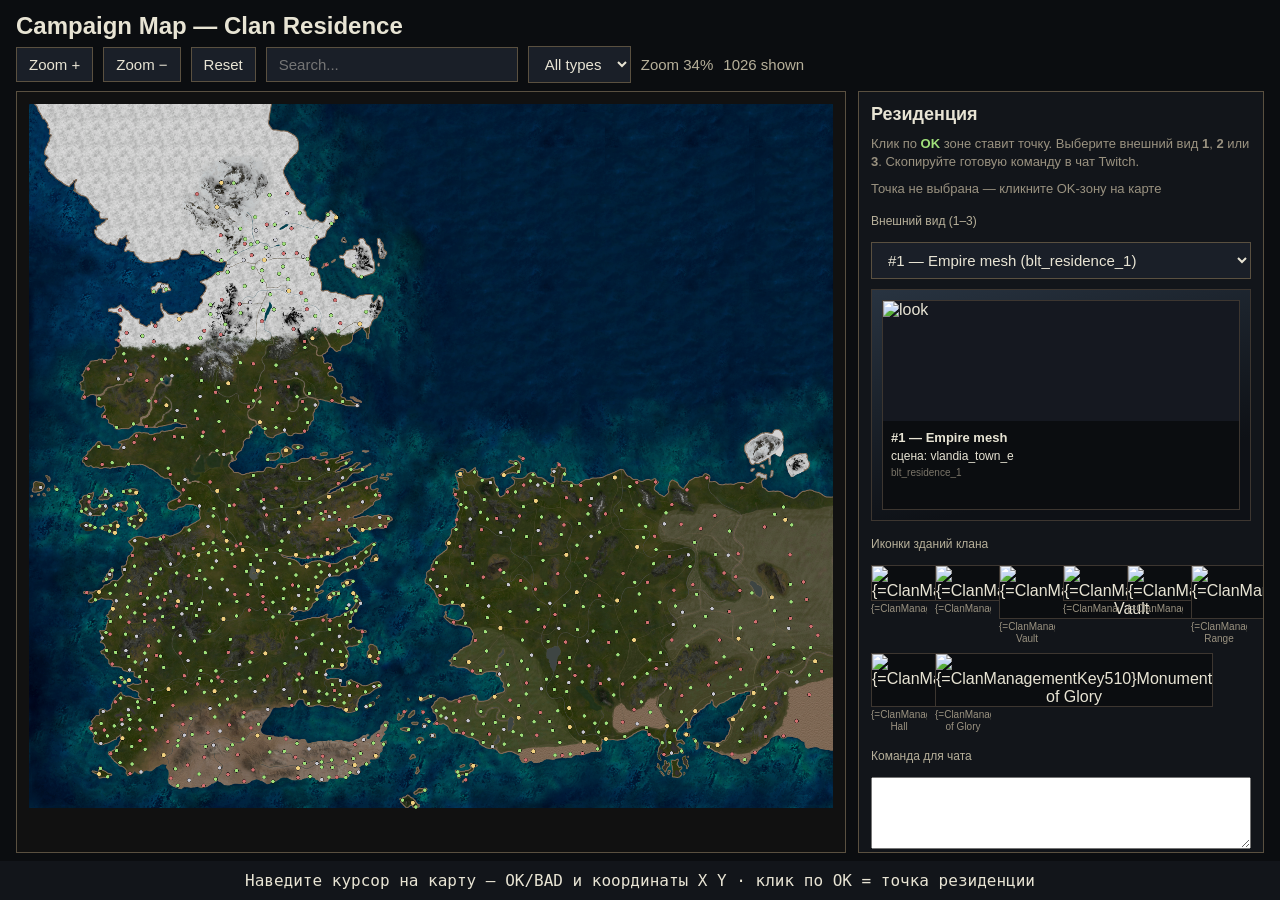
==== commit ec02c371: "Add files via upload" ====
--- a/campaign-map.html
+++ b/campaign-map.html
@@ -1,11 +1,12 @@
 ﻿<!DOCTYPE html><html><head><meta charset="utf-8"/>
-<title>Campaign Map</title><style>
+<title>Campaign Map — Clan Residence</title><style>
 html,body{margin:0;background:#0b0d10;color:#e8e4d4;font-family:Segoe UI,Arial,sans-serif;height:100%;}
 body{display:flex;flex-direction:column;}
-h1{margin:14px 16px 8px;font-size:28px;}
-#toolbar{display:flex;gap:10px;align-items:center;margin:0 16px 10px;flex-wrap:wrap;}
-button,input,select{background:#1a1f28;color:#e8e4d4;border:1px solid #5a5040;padding:8px 12px;font-size:16px;}
-#map-container{position:relative;flex:1;min-height:70vh;overflow:hidden;border:1px solid #5a5040;margin:0 16px 10px;background:#111;cursor:grab;}
+h1{margin:12px 16px 6px;font-size:24px;}
+#toolbar{display:flex;gap:10px;align-items:center;margin:0 16px 8px;flex-wrap:wrap;}
+button,input,select{background:#1a1f28;color:#e8e4d4;border:1px solid #5a5040;padding:8px 12px;font-size:15px;}
+#main{display:flex;flex:1;min-height:0;gap:12px;margin:0 16px 8px;}
+#map-container{position:relative;flex:1;min-width:0;overflow:hidden;border:1px solid #5a5040;background:#111;cursor:grab;}
 #map-container.dragging{cursor:grabbing;}
 #map-world{position:absolute;left:0;top:0;transform-origin:0 0;will-change:transform;}
 #map-image{display:block;width:
@@ -15,12 +16,33 @@
 .mk.castle{background:#c8c8d0;}
 .mk.village{background:#9fdf7a;}
 .mk.hideout{background:#d07070;}
+.mk.pick{background:#5ad0ff;width:14px;height:14px;margin:-7px 0 0 -7px;border:2px solid #fff;box-shadow:0 0 0 2px #1a6a8a;z-index:5;}
+#panel{width:380px;flex:0 0 380px;display:flex;flex-direction:column;gap:10px;border:1px solid #5a5040;background:#12151a;padding:12px;overflow:auto;}
+#panel h2{margin:0;font-size:18px;font-weight:600;}
+#panel .muted{color:#9a9280;font-size:13px;line-height:1.35;}
+#panel label{display:block;font-size:12px;color:#b7b09a;margin:6px 0 4px;}
+#panel .row{display:flex;gap:8px;align-items:center;}
+#panel .row select,#panel .row input[type=range]{flex:1;}
+#preview{border:1px solid #3d3630;background:#0e1116;padding:10px;display:flex;flex-direction:column;gap:8px;}
+#preview.pv-cards{display:grid;grid-template-columns:1fr 1fr;gap:8px;}
+.pv-card{background:#0b0d10;border:1px solid #3d3630;overflow:hidden;display:flex;flex-direction:column;}
+.pv-card img{display:block;width:100%;height:120px;object-fit:cover;object-position:center 20%;background:#151820;}
+.pv-card .pv-cap{padding:8px;font-size:12px;line-height:1.35;min-height:72px;}
+.pv-card .pv-cap b{display:block;font-size:13px;margin-bottom:2px;}
+.pv-card .pv-cap .id{color:#7a7468;font-size:10px;word-break:break-all;}
+#buildingIcons{display:flex;flex-wrap:wrap;gap:8px;align-items:flex-start;}
+#buildingIcons .b{width:56px;text-align:center;}
+#buildingIcons img{width:48px;height:48px;object-fit:cover;border:1px solid #3d3630;background:#0b0d10;}
+#buildingIcons .bn{display:block;font-size:10px;color:#9a9280;margin-top:2px;line-height:1.2;overflow:hidden;max-height:2.4em;}
+#cmdBox{width:100%;min-height:72px;resize:vertical;font-family:Consolas,monospace;font-size:14px;box-sizing:border-box;}
 #tooltip{position:fixed;z-index:99999;pointer-events:none;display:none;background:rgba(12,14,18,0.96);border:1px solid #5a5040;padding:10px 12px;font-size:15px;max-width:320px;}
-#hud{background:#12151a;padding:12px 16px;text-align:center;font-family:Consolas,monospace;font-size:18px;}
-#zoomLbl,#cnt{font-size:16px;color:#b7b09a;}
+#hud{background:#12151a;padding:10px 16px;text-align:center;font-family:Consolas,monospace;font-size:16px;}
+#zoomLbl,#cnt{font-size:15px;color:#b7b09a;}
 .ok{color:#9fdf7a;font-weight:700}.bad{color:#ff8a7a;font-weight:700}.hidden{display:none!important;}
+.c-empire{--c:#6b8cae}.c-aserai{--c:#c4a35a}.c-battania{--c:#5f8f5a}.c-khuzait{--c:#8a6bb0}.c-sturgia{--c:#7a9bb8}.c-vlandia{--c:#b07050}
+#preview{background:linear-gradient(165deg,color-mix(in srgb,var(--c,#6b8cae) 28%,#0e1116),#0e1116 75%);}
 </style></head><body>
-<h1>Campaign Map</h1>
+<h1>Campaign Map — Clan Residence</h1>
 <div id="toolbar">
 <button type="button" onclick="zoomBy(1.25)">Zoom +</button>
 <button type="button" onclick="zoomBy(0.8)">Zoom −</button>
@@ -29,18 +51,48 @@
 <select id="typeFilter" onchange="applyFilter()"><option value="">All types</option><option value="town">Town</option><option value="castle">Castle</option><option value="village">Village</option><option value="hideout">Hideout</option></select>
 <span id="zoomLbl"></span><span id="cnt"></span>
 </div>
+<div id="main">
 <div id="map-container"><div id="map-world" style="position:relative;width:2340px;height:2048px;"><img id="map-image" alt="map"/><div id="markers"></div></div></div>
+<aside id="panel">
+<h2>Резиденция</h2>
+<div class="muted">Клик по <span class="ok">OK</span> зоне ставит точку. Выберите внешний вид <b>1</b>, <b>2</b> или <b>3</b>. Скопируйте готовую команду в чат Twitch.</div>
+<div id="pickStatus" class="muted">Точка не выбрана</div>
+<label>Внешний вид (1–3)</label>
+<select id="lookSel" onchange="onAppearanceChange()"></select>
+<div id="preview" class="c-empire">
+<div class="pv-card" style="max-width:100%"><img id="previewLookImg" alt="look"/><div class="pv-cap" id="previewLookCap">Внешний вид</div></div>
+</div>
+<label>Иконки зданий клана</label>
+<div id="buildingIcons"></div>
+<label>Команда для чата</label>
+<textarea id="cmdBox" readonly></textarea>
+<div class="row"><button type="button" onclick="copyCmd()" style="flex:1">Скопировать команду</button></div>
+<div class="muted">Переименование: <code>!clan residence rename (имя)</code> — к названию всегда добавляется <code>[BLT]</code>.</div>
+</aside></div>
 <div id="tooltip"></div>
-<div id="hud">Наведите курсор на карту — OK/BAD и координаты X Y</div>
+<div id="hud">Наведите курсор на карту — OK/BAD и координаты X Y · клик по OK = точка резиденции</div>
 <script>
 var minX=0,maxX=1599.99,minY=0,maxY=1400.3;
 var imgW=2340,imgH=2048;
 var badW=1170,badH=1024;
 var terrainSrc='./map.png';
-var badBits=Uint8Array.from(atob('////////////////////////////////////////////////////////////////////////////////////////////////////////////////////////////////////////////////////////////////////////////////////////////////////////////////////////////////////////////////////////////////////////////////////////////////////////////////////////////////////////////////////////////////////////////////////////////////////////////////////////////////////////////////////////////////////////////////////////////////////////////////////////////////////////////////////////////////////////////////////////////////////////////////////////////////////////////////////////////////////////////////////////////////////////////////////////////////////////////////////////////////////////////////////////////////////////////////////////////////////////////////////////////////////////////////////////////////////////////////////////////////////////////////////////////////////////////////////////////////////////////////////////////////////////////////////////////////////////////////////////////////////////////////////////////////////////////////////////////////////////////////////////////////////////////////////////////////////////////////////////////////////////////////////////////////////////////////////////////////////////////////////////////////////////////////////////////////////////////////////////////////////////////////////////////////////////////////////////////////////////////////////////////////////////////////////////////////////////////////////////////////////////////////////////////////////////////////////////////////////////////////////////////////////////////////////////////////////////////////////////////////////////////////////////////////////////////////////////////////////////////////////////////////////////////////////////////////////////////////////////////////////////////////////////////////////////////////////////////////////////////////////////////////////////////////////////////////////////////////////////////////////////////////////////////////////////////////////////////////////////////////////////////////////////////////////////////////////////////////////////////////////////////////////////////////////////////////////////////////////////////////////////////////////////////////////////////////////////////////////////////////////////////////////////////////////////////////////////////////////////////////////////////////////////////////////////////////////////////////////////////////////////////////////////////////////////////////////////////////////////////////////////////////////////////////////////////////////////////////////////////////////////////////////////////////////////////////////////////////////////////////////////////////////////////////////////////////////////////////////////////////////////////////////////////////////////////////////////////////////////////////////////////////////////////////////////////////////////////////////////////////////////////////////////////////////////////////////////////////////////////////////////////////////////////////////////////////////////////////////////////////////////////////////////////////////////////////////////////////////////////////////////////////////////////////////////////////////////////////////////////////////////////////////////////////////////////////////////////////////////////////////////////////////////////////////////////////////////////////////////////////////////////////////////////////////////////////////////////////////////////////////////////////////////////////////////////////////////////////////////////////////////////////////////////////////////////////////////////////////////////////////////////////////////////////////////////////////////////////////////////////////////////////////////////////////////////////////////////////////////////////////////////////////////////////////////////////////////////////////////////////////////////////////////////////////////////////////////////////////////////////////////////////////////////////////////////////////////////////////////////////////////////////////////////////////////////////////////////////////////////////////////////////////////////////////////////////////////////////////////////////////////////////////////////////////////////////////////////////////////////////////////////////////////////////////////////////////////////////////////////////////////////////////////////////////////////////////////////////////////////////////////////////////////////////////////////////////////////////////////////////////////////////////////////////////////////////////////////////////////////////////////////////////////////////////////////////////////////////////////////////////////////////////////////////////////////////////////////////////////////////////////////////////////////////////////////////////////////////////////////////////////////////////////////////////////////////////////////////////////////////////////////////////////////////////////////////////////////////////////////////////////////////////////////////////////////////////////////////////////////////////////////////////////////////////////////////////////////////////////////////////////////////////////////////////////////////////////////////////////////////////////////////////////////////////////////////////////////////////////////////////////////////////////////////////////////////////////////////////////////////////////////////////////////////////////////////////////////////////////////////////////////////////////////////////////////////////////////////////////////////////////////////////////////////////////////////////////////////////////////////////////////////////////////////////////////////////////////////////////////////////////////////////////////////////////////////////////////////////////////////////////////////////////////////////////////////////////////////////////////////////////////////////////////////////////////////////////////////////////////////////////////////////////////////////////////////////////////////////////////////////////////////////////////////////////////////////////////////////////////////////////////////////////////////////////////////////////////////////////////////////////////////////////////////////////////////////////////////////////////////////////////////////////////////////////////////////////////////////////////////////////////////////////////////////////////////////////////////////////////////////////////////////////////////////////////////////////////////////////////////////////////////////////////////////////////////////////////////////////////////////////////////////////////////////////////////////////////////////////////////////////////////////////////////////////////////////////////////////////////////////////////////////////////////////////////////////////////////////////////////////////////////////////////////////////////////////////////////////////////////////////////////////////////////////////////////////////////////////////////////////////////////////////////////////////////////////////////////////////////////////////////////////////////////////////////////////////////////////////////////////////////////////////////////////////////////////////////////////////////////////////////////////////////////////////////////////////////////////////////////////////////////////////////////////////////////////////////////////////////////////////////////////////////////////////////////////////////////////////////////////////////////////////////////////////////////////////////////////////////////////////////////////////////////////////////////////////////////////////////////////////////////////////////////////////////////////////////////////////////////////////////////////////////////////////////////////////////////////////////////////////////////////////////////////////////////////////////////////////////////////////////////////////////////////////////////////////////////////////////////////////////////////////////////////////////////////////////////////////////////////////////////////////////////////////////////////////////////////////////////////////////////////////////////////////////////////////////////////////////////////////////////////////////////////////////////////////////////////////////////////////////////////////////////////////////////////////////////////////////////////////////////////////////////////////////////////////////////////////////////////////////////////////////////////////////////////////////////////////////////////////////////////////////////////////////////////////////////////////////////////////////////////////////////////////////////////////////////////////////////////////////////////////////////////////////////////////////////////////////////////////////////////////////////////////////////////////////////////////////////////////////////////////////////////////////////////////////////////////////////////////////////////////////////////////////////////////////////////////////////////////////////////////////////////////////////////////////////////////////////////////////////////////////////////////////////////////////////////////////////////////////////////////////////////////////////////////////////////////////////////////////////////////////////////////////////////////////////////////////////////////////////////////////////////////////////////////////////////////////////////////////////////////////////////////////////////////////////////////////////////////////////////////////////////////////////////////////////////////////////////////////////////////////////////////////////////////////////////////////////////////////////////////////////////////////////////////////////////////////////////////////////////////////////////////////////////////////////////////////////////////////////////////////////////////////////////////////////////////////////////////////////////////////////////////////////////////////////////////////////////////////////////////////////////////////////////////////////////////////////////////////////////////////////////////////////////////////////////////////////////////////////////////////////////////////////////////////////////////////////////////////////////////////////////////////////////////////////////////////////////////////////////////////////////////////////////////////////////////////////////////////////////////////////////////////////////////////////////////////////////////////////////////////////////////////////////////////////////////////////////////////////////////////////////////////////////////////////////////////////////////////////////////////////////////////////////////////////////////////////////////////////////////////////////////////////////////////////////////////////////////////////////////////////////////////////////////////////////////////////////////////////////////////////////////////////////////////////////////////////////////////////////////////////////////////////////////////////////////////////////////////////////////////////////////////////////////////////////////////////////////////////////////////////////////////////////////////////////////////////////////////////////////////////////////////////////////////////////////////////////////////////////////////////////////////////////////////////////////////////////////////////////////////////////////////////////////////////////////////////////////////////////////////////////////////////////////////////////////////////////////////////////////////////////////////////////////////////////////////////////////////////////////////////////////////////////////////////////////////////////////////////////////////////////////////////////////////////////////////////////////////////////////////////////////////////////////////////////////////////////////////////////////////////////////////////////////////////////////////////////////////////////////////////////////////////////////////////////////////////////////////////////////////////////////////////////////////////////////////////////////////////////////////////////////////////////f/////////////////////////////////////////////////////////////////////////////////////////////////////////////////////////////////////////////////////////////////////////////////////////////////8/gP////////////////////////////////////////////////////////////////////////////////////////////////////////////////////////////////////////////////////////////////////////////////////////////////8A4P///////////////////////////////////////////////////////////////////////////////////////////////////////////////////////////////////////////////////////////////////////////////////////////////wOA////////////////////////////////////////////////////////////////////////////////////////////////////////////////////////////////////////////////////////////////////////////////////////////////DwD+//////////////////////////////////////////////////////////////////////////////////////////////////////////////////////////////////////////////////////////////////////////////////////////////8/APj///////////////////////////////////////////////////////////////////////////////////////////////////////////////////////////////////////////////////////////////////////////////////////////////8A4P///////////////////////////////////////////////////////////////////////////////////////////////////////////////////////////////////////////////////////////////////////////////////////////////wGA////////////////////////////////////////////////////////////////////////////////////////////////////////////////////////////////////////////////////////////////////////////////////////////////AwD+//////////////////////////////////////////////////////////////////////////////////////////////////////////////////////////////////////////////////////////////////////////////////////////////8HAPj//////////////////////////////////////////////////////////////////////////////////////////////////////////////////////////////////////////////////////////////////////////////////////////////w8A4P//////////////////////////////////////////////////////////////////////////////////////////////////////////////////////////////////////////////////////////////////////////////////////////////AwCA//////////////////////////////////////////////////////////////////////////////////////////////////////////////////////////////////////////////////////////////////////////////////////////////8DAAD+/////////////////////////////////////////////////////////////////////////////////////////////////////////////////////////////////////////////////////////////////////////////////////////////wEAAPD///////////////////////////////////////////////////////////////////////////////////////////////////////////////////////////////////////////////////////////////////////////////////////////8/AAAA4P///////////////////////////////////////////////////////////////////////////////////////////////////////////////////////////////////////////////////////////////////////////////////////////x8AAACA////////////////////////////////////////////////////////////////////////////////////////////////////////////////////////////////////////////////////////////////////////////////////////////HwAAAAD///////////////////////////////////////////////////////////////////////////////////////////////////////////////////////////////////////////////////////////////////////////////////////////8fAAAAAP7//////////////////////////////////////////////////////////////////////////////////////////////////////////////////////////////////////////////////////////////////////////////////////////x8AAAAA/P//////////////////////////////////////////////////////////////////////////////////////////////////////////////////////////////////////////////////////////////////////////////////////////HwAAAADw////////////////////////////////////////////////////////////////////////////////////////////////////////////////////////////////////////////////////////////////////////////////////////////BwAAAOD///////////////////////////////////////////////////////////////////////////////////////////////////////////////////////////////////////////////////////////////////////////////////////////8fAAAAwP///////////////////////////////////////////////////////////////////////////////////////////////////////////////////////////////////////////////////////////////////////////////////////////38AwP///////////////////////////////////////////////////////////////////////////////////////////////////////////////////////////////////////////////////////////////////////////////////////////////wPA////////////////////////////////////////////////////////////////////////////////////////////////////////////////////////////////////////////////////////////////////////////////////////////////D4D///////////////////////////////////////////////////////////////////////////////////////////////////////////////////////////////////////////////////////////////////////////////////////////////8/AP////////////////////////////////////////////////////////////////////////////////////////////////////////////////////////////////////////////////////////////////////////////////////////////////8A/v///////////////////////////////////////////////////////////////////////////////////////////////////////////////////////////////////////////////////////////////////////////////////////////////wP8////////////////////////////////////////////////////////////////////////////////////////////////////////////////////////////////////////////////////////////////////////////////////////////////D/z///////////////////////////////////////////////////////////////////////////////////////////////////////////////////////////////////////////////////////////////////////////////////////////////9/+P/////////////////////////////////////////////////////////////////////////////////////////////////////////////////////////////////////////////////////////////////////////////////////////////////x/////////////////////////////////////////////////////////////////////////////////////////////////////////////////////////////////////////////////////////////////////////////////////////////////+f/////////////////////////////////////////////////////////////////////////////////////////////////////////////////////////////////////////////////////////////////////////////////////////////////3///////////////////////////////////////////////////////////////////////////////////////////////////////////////////////////////////////////////////////////////////////////////////////////////////////////////////////////////////////////////////////////////////////////////////////////////////////////////////////////////////////////////////////////////////////////////////////////////////////////////////////////////////////////////////////////////////////////////////////////////////////////////////////////////////////////////////////////////////////////////////////////////////////////////////////////////////////////////////////////////////////////////////////////////////////////////////////////////////////////////////////////////////////////////////////////////////////////////////////////////////////////////////////////////////////////////////////////////////////////////////////////////////////////////////////////////////////////////////////////////////////////////////////////////////////////////////////////////////////////////////////////////////////////////////////////////////////////////////////////////////////////////////////////////////////////////////////////////////////////////////////////////////////////////////////////////////////////////////////////////////////////////////////////////////////////////////////////////////////////////////////////////////////////////////////////////////////////////////////////////////////////////////////////////////////////////////////////////////////////////////////////////////////////////////////////////////////////////////////////////////////////////////////////////////////////////////////////////////////////////////////////////////////////////////////////////////////////////////////////////////////////////////////////////////////////////////////////////////////////////////////////////////////////////////////////////////////////////////////////////////////////////////////////////////////////////////////////////////////////////////////////////////////////////////////////////////////////////////////////////////////////////////////////////////////////////////////////////////////////////////////////////////////////////////////////////////////////////////////////////////////////////////////////////////////////////////////////////////////////////////////////////////////////////////////////////////////////////////////////////////////////////////////////////////////////////////////////////////////////////////////////////////////////////////////////////////////////////////////////////////////////////////////////////////////////////////////////////////////////////////////////////////////////////////////////////////////////////////////////////////////////////////////////////////////////////////////////////////////////////////////////////////////////////////////////////////////////////////////////////////////////////////////////////////////////////////////////////////////////////////////////////////////////////////////////////////////////////////////////////////////////////////////////////////////////////////////////////////////////////////////////////////////////////////////////////////////////////////////////////////////////////////////////////////////////////////////////////////////////////////////////////////////////////////////////////////////////////////////////////////////////////////////////////////////////////////////////////////////////////////////////////////////////////////////////////////////////////////////////////////////////////////////////////////////////////////////////////////////////////////////////////////////////////////////////////////////////////////////////////////////////////////////////////////////////////////////////////////////////////////////////////////////////////////////////////////////////////////////////////////////////////////////////////////////////////////////////////////////////////////////////////////////////////////////////////////////////////////////////////////////////////////////////////////////////////////////////////////////////////////////////////////////////////////////////////////////////////////////////////////////////////////////////////////////////////////////////////////////////////////////////////////////////////////////////////////////////////////////////////////////////////////////////////////////////////////////////////////////////////////////////////////////////////////////////////////////////////////////////////////////////////////////////////////////////////////////////////////////////////////////////////////////////////////////////////////////////////////////////////////////////////////////////////////////////////////////////////////////////////////////////////////////////////////////////////////////////////////////////////////////////////////////////////////////////////////////////////////////////////////////////////////////////////////////////////////////////////////////////////////////////////////////////////////////////////////////////////////////////////////////////////////////////////////////////////////////////////////////////////////////////////////////////////////////////////////////////////////////////////////////////////////////////////////////////////////////////////////////////////////////////////////////////////////////////////////////////////////////////////////////////////////////////////////////////////////////////////////////////////////////////////////////////////////////////////////////////////////////////////////////////////////////////////////////////////////////////////////////////////////////////////////////////////////////////////////////////////////////////////////////////////////////////////////////////////////////////////////////////////////////////////////////////////////////////////////////////////////////////////////////////////////////////////////////////////////////////////////////////////////////////////////////////////////////////////////////////////////////////////////////////////////////////////////////////////////////////////////////////////////////////////////////////////////////////////////////////////////////////////////////////////////////////////////////////////////////////////////////////////////////////////////////////////////////////////////////////////////////////////////////////////////////////////////////////////////////////////////////////////////////////////////////////////////////////////////////////////////////////////////////////////////////////////////////////////////////////////////////////////////////////////////////////////////////////////////////////////////////////////////////////////////////////////////////////////////////////////////////////////////////////////////////////////////////////////////////////////////////////////////////////////////////////////////////////////////////////////////////////////////////////////////////////////////////////////////////////////////////////////////////////////////////////////////////////////////////////////////////////////////////////////////////////////////////////////////////////////////////////////////////////////////////////////////////////////////////////////////////////////////////////////////////////////////////////////////////////////////////////////////////////////////////////////////////////////////////////////////////////////////////////////////////////////////////////////////////////////////////////////////////////////////////////////////////////////////////////////////////////////////////////////////////////////////////////////////////////////////////////////////////////////////////////////////////////////////////////////////////////////////////////////////////////////////////////////////////////////////////////////////////////////////////////////////////////////////////////////////////////////////////////////////////////////////////////////////////////////////////////////////////////////////////////////////////////////////////////////////////////////////////////////////////////////////////////////////////////////////////////////////////////////////////////////////////////////////////////////////////////////////////////////////////////////////////////////////////////////////////////////////////////////////////////////////////////////////////////////////////////////////////////////////////////////////////////////////////////////////////////////////////////////////////////////////////////////////////////////////////////////////////////////////////////////////////////////////////////////////////////////////////////////////////////////////////////////////////////////////////////////////////////////////////////////////////////////////////////////////////////////////////////////////////////////////////////////////////////////////////////////////////////////////////////////////////////////////////////////////////////////////////////////////////////////////////////////////////////////////////////////////////////////////////////////////////////////////////////////////////////////////////////////////////////////////////////////////////////////////////////////////////////////////////////////////////////////////////////////////////////////////////////////////////////////////////////////////////////////////////////////////////////////////////////////////////////////////////////////////////////////////////////////////////////////////////////////////////////////////////////////////////////////////////////////////////////////////////////////////////////////////////////////////////////////////////////////////////////////////////////////////////////////////////////////////////////////////////////////////////////////////////////////////////////////////////////////////////////////////////////////////////////////////////////////////////////////////////////////////////////////////////////////////////////////////////////////////////////////////////////////////////////////////////////////////////////////////////////////////////////////////////////////////////////////////////////////////////////////////////////////////////////////////////////////////////////////////////////////////////////////////////////////////////////////////////////////////////////////////////////////////////////////////////////////////////////////////////DwAAAAD8//////////////////////////////////////////////////////////////////////////////////////////////////////////////////////////////////////////////////////////////////////////////////////////8fAAAAAID///////////////////////////////////////////////////////////////////////////////////////////////////////////////////////////////////////////////////////////////////////////////////////////8AAAAAAP///////////////////////////////////////////////////////////////////////////////////////////////////////////////////////////////////////////////////////////////////////////////////////////wcAAAAA/v//////////////////////////////////////////////////////////////////////////////////////////////////////////////////////////////////////////////////////////////////////////////////////////PwAAAAD8////////////////////////////////////////////////////////////////////////////////////////////////////////////////////////////////////////////////////////////////////////////////////////////AQAAAPD///////////////////////////////////////////////////////////////////////////////////////////////////////////////////////////////////////////////////////////////////////////////////////////8fAAAA4P////////////////////////////////////////////////////////////////////////////////////////////////////////////////////////////////////////////////////////////////////////////////////////////8AAACA/////////////////////////////////////////////////////////////////////////////////////////////////////////////////////////////////////////////////////////////////////////////////////////////wcAAAD+////////////////////////////////////////////////////////////////////////////////////////////////////////////////////////////////////////////////////////////////////////////////////////////PwAAAPj/////////////////////////////////////////////////////////////////////////////////////////////////////////////////////////////////////////////////////////////////////////////////////////////AQAA4P////////////////////////////////////////////////////////////////////////////////////////////////////////////////////////////////////////////////////////////////////////////////////////////8HAACA/////////////////////////////////////////////////////////////////////////////////////////////////////////////////////////////////////////////////////////////////////////////////////////////x8AAAD+////////////////////////////////////////////////////////////////////////////////////////////////////////////////////////////////////////////////////////////////////////////////////////////fwAAAPj/////////////////////////////////////////////////////////////////////////////////////////////////////////////////////////////////////////////////////////////////////////////////////////////AQAA4P////////////////////////////////////////////////////////////////////////////////////////////////////////////////////////////////////////////////////////////////////////////////////////////8HAACA/////////////////////////////////////////////////////////////////////////////////////////////////////////////////////////////////////////////////////////////////////////////////////////////x8AAAD+/////////////////////////////////////////////////////////////////////////////////////////////////////////////////////////////////////////////////////////////////////////////////////////////wAAAPj//////////+//////////////////////////////////////////////////////////////////////////////////////////////////////////////////////////////////////////////////////////////////////////////////AwAA4P//////////h/////////////////////////////////////////////////////////////////////////////////////////////////////////////////////////////////////////////////////////////////////////////////8fAACA//////////8f/v///////////////////////////////////////////////////////////////////////////////////////////////////////////////////////////////////////////////////////////////////////////////38AAAD8/////////3/8//////////////////////////////////////////////////////////////////////////////////////////////////////////////////////////////////////////////////////////////////////////////////8DAPD///////////H//////////////////////////////////////////////////////////////////////////////////////////////////////////////////////////////////////////////////////////////////////////////////wcAgP//////////x///////////////////////////////////////////////////////////////////////////////////////////////////////////////////////////////////////////////////////////////////////////////////DwAA/P////////8f//////////////////////////////////////////////////////////////////////////////////////////////////////////////////////////////////////////////////////////////////////////////////8fAADg/////////3/8/////////////////////////////////////////////////////////////////////////////////////////////////////////////////////////////////////////////////////////////////////////////////z8AAID///////////H//3//////////////////////////////////////////////////////////////////////////////////////////////////////////////////////////////////////////////////////////////////////////////PwAAAPj/////////x///f5v+//////////////////////////////////////////////////////////////////////////////////////////////////////////////////////////////////////////////////////////////////////////9/AAAA4P////////8P//9fAMD//////////////////////////////////////////////////////////////////////////////////////////////////////////////////////////////////////////////////////////////////////////38AAAAA/v///////z/8//8AAP7//////////////////////////////////////////////////////////////////////////////////////////////////////////////////////////////////////////////////////////////////////////wAAAADw/////////+D//wMA+P//////////////////////////////////////////////////////////////////////////////////////////////////////////////////////////////////////////////////////////////////////////AAAAAID/////////Af//DwDA//////////////////////////////////////////////////////////////////////////////////////////////////////////////////////////////////////////////////////////////////////////8BAAAAAP7///////8D+P8//v///////////////////////////////////////////////////////////////////////////////////////////////////////////////////////////////////////////////////////////////////////////wEAAAAA8P///////w/A///9////////////////////////////////////////////////////////////////////////////////////////////////////////////////////////////////////////////////////////////////////////////AwAAAAAAwP//////HwD+//////////////////////////////////////////////////////////////////////////////////////////////////////////////////////////////////////////////////////////////////////////////8HAAAAAAAA/P////8/APD//////////////////////////////////////////////////////////////////////////////////////////////////////////////////////////////////////////////////////////////////////////////z8AAAAAAAAAAPD//38AgP///////////////////////////////////////////////////////////////////////////////////////////////////////////////////////////////////////////////////////////////////////////////wAAAAAAAAAAAP///wAA/P//////////////////////////////////////////////////////////////////////////////////////////////////////////////////////////////////////////////////////////////////////////////AQAAAAAAAAAA+P//AQDg//////////////////////////////////////////////////////////////////////////////////////////////////////////////////////////////////////////////////////////////////////////////8PAAAAAAAAAACA//8BAAD/////AfD//////////////////////////////////////////////////////////////////////////////////////////////////////////////////////////////////////////////////////////////////////z8AAAAAAAAAAAD8BwAAAPj///8D4P///////////////////////////////////////////////////////////////////////////////////////////////////////////////////////////////////////////////////////////////////////wAAAAAAAAAAAAAAAAAAwP///wDA////////////////////////////////////////////////////////////////////////////////////////////////////////////////////////////////////////////////////////////////////////AwAAAAAAAAAAAAAAAAAA/v//PwD///////////////////////////////////////////////////////////////////////////////////////////////////////////////////////////////////////////////////////////////////////8PAAAAAAAAAAAAAAAAAADw////D////////////////////////////////////////////////////////////////////////////////////////////////////////////////////////////////////////////////////////////////////////z8AAAAAAAAAAAAAAAAAAMD///8f/v///////////////////////////////////////////////////////////////////////////////////////////////////////////////////////////////////////////////////////////////////////wAAAAAAAAAAAAAAAAAAAP7//3/4////////////////////////////////////////////////////////////////////////////////////////////////////////////////////////////////////////////////////////////////////////BwAAAAAAAAAAAAAAAAAA+P////n///////////////////////////////////////////////////////////////////////////////////////////////////////////////////////////////////////////////////////////////////////8fAAAAAAAAAAAAAAAAAADA////4/////////////////////////////////////////////////////////////////////////////////////////////////////////////////////////////////////////////////////////////////////////8AAAAAAAAAAAAAAAAAAAD+/////////////////////////////////////////////////////////////////////////////////////////////////////////////////////////////////////////////////////////////////////////////wcAwP//BwAAAAAAAAAAAPD//8f/////////////////////////////////////////////////////////////////////////////////////////////////////////////////////////////////////////////////////////////////////////PwDA//8/AAAAAAAAAAAAgP//////////////////////////////////////////////////////////////////////////////////////////////////////////////////////////////////////////////////////////////////////////////AYD///8BAAAAAAAAAAAA/P////////////////////////////////////////////////////////////////////////////////////////////////////////////////////////////////////////////////////////////////////////////8PAP///w8AAAAAAAAAAADg///P//////////////////////////////////////////////////////////////////////////////////////////////////////////////////////////////////////////////////////////////////////////8A/v//PwAAAAAAAAAAAAD//w/+/////////////////////////////////////////////////////////////////////////////////////////////////////////////////////////////////////////////////////////////////////////wf8////AAAAAAAAAAAAAPj///P/////////////////////////////////////////////////////////////////////////////////////////////////////////////////////////////////////////////////////////////////////////f/j///8DAAAAAAAAAAAAwP//gf///////////////////////////////////////////////////////////////////////////////////////////////////////////////////////////////////////////////////////////////////////////////w8AAAAAAAAAAAAA/v8f/v//////////////////////////////////////////////////////////////////////////////////////////////////////////////////////////////////////////////////////////////////////////////HwAAAAAAAAAAAADw/3/4//////////////////////////////////////////////////////////////////////////////////////////////////////////////////////////////////////////////////////////////////////////////9/AAAAAAAAAAAAAID//+P///////////////////////////////////////////////////////////////////////////////////////////////////////////////////////////////////////////////////////////////////////////////8BAAAAAAAAAAAAAPz/j////////////////////////////////////////////////////////////////////////////////////////////////////////////////////////////////////////////////////////////////////////////////wMAAAAAAAAAAAAA4B8A/v//////////////////////////////////////////////////////////////////////////////////////////////////////////////////////////////////////////////////////////////////////////////DwAAAAAAAAAAAAAAAAD4//////////////////////////////////////////////////////////////////////////////////////////////////////////////////////////////////////////////////////////////////////////////8/AAAAAAAAAAAAAAAAAMD//////////////////////////////////////////////////////////////////////////////////////////////////////////////////////////////////////////////////////////////////////////////38AAAAAAAAAAAAAAAAAAP///////////////////////////////////////////////////////////////////////////////////////////////////////////////////////////////////////////////////////////////////////////////wEAAAAAAAAAAAAAAAAA/P//////////////////////////////////////////////////////////////////////////////////////////////////////////////////////////////////////////////////////////////////////////////AwAAAAAAAAAAAAAAAAD///////////////////////////////////////////////////////////////////////////////////////////////////////////////////////////////////////////////////////////////////////////////8/AAAAAAAAAAAAAAAAAP7///////////////////////////////////////////////////////////////////////////////////////////////////////////////////////////////////////////////////////////////////////////////8HAAAAAAAAAAAAAAAA/P////////////////////////////////////////////////////////////////////////////////////////////////////////////////////////////////////////////////////////////////////////////////8AAAAAAAAA8P//AwDw/////////////////////////////////////////////////////////////////////////////////////////////////////////////////////////////////////////////////////////////////////////////////x8AAAAAAADw//8/AMD//////////////////////////////////////////////////////////////////////////////////////////////////////////////////////////////////////////////////////////////////////////////////wEAAAAAAMD///8DAP//////////////////////////////////////////////////////////////////////////////////////////////////////////////////////////////////////////////////////////////////////////////////DwAAAAAAgP///x8A/P////////////////////////////////////////////////////////////////////////////////////////////////////////////////////////////////////////////////////////////////////////////////9/AAAAAAAA/////wHg//////////////////////////////////////////////////////////////////////////////////////////////////////////////////////////////////////////////////////////////////////////////////8BAAAAAAD+///////////////////////////////////////////9/////////////////////////////////////////////////////////////////////////////////////////////////////////////////////////////////////////////w8AAAAAAPz//////////////////////////////////////////+v/////////////////////////////////////////////////////////////////////////////////////////////////////////////////////////////////////////////fwAAAAAA+P//////////////////////////////////////////v///////////////////////////////////////////////////////////////////////////////////////////////////////////////////////////////////////////////AwAAAADw///////////////////////////////////////////f/v////////////////////////////////////////////////////////////////////////////////////////////////////////////////////////////////////////////8fAAAAAOD//////////////////////////////////////////3/5/////////////////////////////////////////////////////////////////////////////////////////////////////////////////////////////////////////////38AAAAAwP///////////////////////////////////////////+X//////////////////////////////////////////////////////////////////////////////////////////////////////////////////////////////////////////////wMAAACA////////////////////////////////////////////l///////////////////////////////////////////////////////////////////////////////////////////////////////////////////////////////////////////////HwAAAP////////////////////////////////////////////9v////////////////////////////////////////////////////////////////////////////////////////////////////////////////////////////////////////////////AACA/////////////////////////////////////////////7/s//////////////////////////////////////////////////////////////////////////////////////////////////////////////////////////////////////////////8HAP///////////////////////////////////////////////7L////////////////////////////////////////////////////////////////////////////////////////////////////////////////////////////////////////////////w////////////////////////////////////////////////y/7///////////////////////////////////////////////////////////////////////////////////////////////////////////////////////////////////////////////////////////////////////////////////////////////+//f/////////////////////////////////////////////////////////////////////////////////////////////////////////////////////////////////////////////////////////////////////////////////////////////////+////////////////////////////////////////////////////////////////////////////////////////////////////////////////////////////////////////////////////////////////////////////////////////////////f/D/////////////////////////////////////////////////////////////////////////////////////////////////////////////////////////////////////////////////////////////////////////////////////////////////0/////////////////////////////////////////////////////////////////////////////////////////////////////////////////////////////////////////////////////////////////////////////////////////////////+P/////////////////////////////////////////////////////////////////////////////////////////////////////////////////////////////////////////////////////////////////////////////////////////////////x/9//////////////////////////////////////////////////////////////////////////////////////////////////////////////////////////////////////////////////////////////////////////////////////////////////T/////////////////////////////////////////////////////////////////////////////////////////////////////////////////////////////////////////////////////////////////////////////////////////////////v//////////////////////////////////////////////////////////////////////////////////////////////////////////////////////////////////////////////////////////////////////////////////////////////////////////////////////////////////////////////////////////////////////////////////////////////////////////////////////////////////////////////////////////////////////////////////////////////////////f/////////////////////////////////////////////////////////////////////////////////////////////////////////////////////////////////////////////////////////////////////////////////////////////////3/9//////////////////////////////////////////////////////////////////////////////////////////////////////////////////////////////////////////////////////////////////////////////////////////////////n///////////////////////////////////////////////////////////////////////////////////////////////////////////////////////////////////////////////////////////////////////////////////7//////////////////////////////////////////////////////////////////////////////////////////////////////////////////////////////////////////////////////////////////////////////////////////////x8A8P/////////////////////////////////////////////////////////////////////////////////////////////////////////////////////////////////////////////////////////////////////////////////////////vPwCA/wDA////////////////////////////////////////////////////////////////////////////////////////////////////////////////////////////////////////////////////////////////////////////////////////DwB8AAD+AwD/////////////////////////////////////////////////////////////////////////////////////////////////////////////////////////////////////////////////////////////////////////////////////AAAAAAAAAPgPAPz//////////////////////////////////////////////////////////////////////////////////////////////////////////////////////////////////////////////////////////////////////////////////wcAAAAAAAAA4D8A4P//////////////////////////////////////////////////////////////////////////////////////////////////////////////////////////////////////////////////////////////////////////////////BwAAAAAAAACA/wAA//////////////////////////////////////////////////////////////////////////////////////////////////////////////////////////////////////////////////////////////////////////////////8HAAAAAAAAAAD8AQD4/////////////////////////////////////////////////////////////////////////////////////////////////////////////////////////////////////////////////////////////////////////////////wcAAAAAAAAAAOADfMD/////////////////////////////////////////////////////////////////////////////////////////////////////////////////////////////////////////////////////////////////////////////////AwAAAAAAAAAAAAD4A/7///////////////////////////////////////////////////////////////////////////////////////////////////////////////////////////////////////////////////////////////////////////////8DAAAAAAAAHgAAAPAf8P///////////////////////////////////////////////////////////////////////////////////////////////////////////////////////////////////////////////////////////////////////////////wMAAAAAAAD8AQAAwH8A////////////////////////////////////////////////////////////////////////////////////////////////////////////////////////////////////////////////////////////////////////////////AwAAAAAAAPgHAAAA/wH8//////////////////////////////////////////////////////////////////////////////////////////////////////////////////////////////////////////////////////////////////////////////8DAAAAAAAA4D8AAMD//+f//////////////////////////////////////////////////////////////////////////////////////////////////////////////////////////////////////////////////////////////////////////////wMAAAAAAADA/wAAgP//////////////////////////////////////////////////////////////////////////////////////////////////////////////////////////////////////////////////////////////////////////////////AwDw////AwD/AwAA//////////////////////////////////////////////////////////////////////////////////////////////////////////////////////////////////////////////////////////////////////////////////8P8P////8fAPgHAAD+/////////////////////////////////////////////////////////////////////////////////////////////////////////////////////////////////////////////////////////////////////////////////x/8//////8A4B8AAPj/////////////////////////////////////////////////////////////////////////////////////////////////////////////////////////////////////////////////////////////////////////////////f/j//////wcAPwAA+P//////////////////////////////////////////////////////////////////////////////////////////////////////////////////////////////////////////////////////////////////////////////////8f//////HwAAAHj7///////////////////////////////////////////////////////////////////////////////////////////////////////////////////////////////////////////////////////////////////////////////////j////////AAAA8P///////////////////////////////////////////////////////////////////////////////////////////////////////////////////////////////////////////////////////////////////////////////////8////////8HAADg////////////////////////////////////////////////////////////////////////////////////////////////////////////////////////////////////////////////////////////////////////////////////v////////z8AAMD///////////////////////////////////////////////////////////////////////////////////////////////////////////////////////////////////////////////////////////////////////////////////9//////////wAAgP/////////////////////////////////////////////////////////////////////////////////////////////////////////////////////////////////////////////////////////////////////////////////////+////////BwAA////////////////////////////////////////////////////////////////////////////////////////////////////////////////////////////////////////////////////////////////////////////////////D/z///////8/AAD+//////////////////////////////////////////////////////////////////////////////////////////////////////////////////////////////////////////////////////////////////////////////////8H+P////////8AAP///////////////////////////////////////////////////////////////////////////////////////////////////////////////////////////////////////////////////////////////////////////////////x/w/////////wH8////////////////////////////////////////////////////////////////////////////////////////////////////////////////////////////////////////////////////////////////////////////////////f+D/////////////////////////////////////////////////////////////////////////////////////////////////////////////////////////////////////////////////////////////////////////////////////////////////wf////////////////////////////////////////////////////////////////////////////////////////////////////////////////////////////////////////////////////////////////////////////////////////////////+H/////////////////////////////////////////////////////////////////////////////////////////////////////////////////////////////////////////////////////////////////////////////////////////////////5//////////////////////////////////////////////////////////////////////////////////////////////////////////////////////////////////////////////////////////////////////////////////////////////////P/////////////////////////////////////////////////////////////////////////////////////////////////////////////////////////////////////////////////////////////////////////////////////////////////9//P///////////////////////////////////////////////////////////////////////////////////////////////////////////////////////////////////////////////////////////////////////////////////////////////3/w/////////////////////////////////////////////////////////////////////////////////////////////////////////////////////////////////////////////////////////////////////////////////////////////////8D/////////////////////////////////////////////////////////////////////////////////////////////////////////////////////////////////////////////////////////////////////////////////////////////////gf////////////////////////////////////////////////////////////////////////////////////////////////////////////////////////////////////////////////////////////////////////////////////////////////8D/v///////////////////////////////////////////////////////////////////////////////////////////////////////////////////////////////////////////////////////////////////////////////////////////////w/4////////////////////////////////////////////////////////////////////////////////////////////////////////////////////////////////////////////////////////////////////////////////////////////////P+D/////////////////////////////////////////////////////////////////////////////////////////////////////////////////////////////////////////////////////////////////////////////////////////////////gP////////////////////////////////////////////////////////////////////////////////////////////////////////////////////////////////////////////////////////////////////////////////////////////////8D/v///////////////////////////////////////////////////////////////////////////////////////////////////////////////////////////////////////////////////////////////////////////////////////////////x/4////////////////////////////////////////////////////////////////////////////////////////////////////////////////////////////////////////////////////////////////////////////////////////////////f+D/////////////////////////////////////////////////////////////////////////////////////////////////////////////////////////////////////////////////////////////////////////////////////////////////g/////////////////////////////////////////////////////////////////////////////////////////////////////////////////////////////////////////////////////////////////////////////////////////////////8P/v///////////////////////////////////////////////////////////////////////////////////////////////////////////////////////////////////////////////////////////////////////////////////////////////z/4////////////////////////////////////////////////////////////////////////////////////////////////////////////////////////////////////////////////////////////////////////////////////////////////f+D/////////////////////////////////////////////////////////////////////////////////////////////////////////////////////////////////////////////////////////////////////////////////////////////////pf/////////////////////////////////////////////////////////////////////////////////////////////////////////////////////////////////////////////////////////////////////////////////////////////////f///////////////////////////////////////////////////////////////////////////////////////////////////////////////////////////////////////////////////////////////////////////////////////////////////////////////////////////////////////////////////////////////////////////////////////////////////////////////////////////////////////////////////////////////////////////////////////////////////////////////////////////////////////////////////////////////////////////////////////////////////////////////////////////////////////////////////////////////////////////////////////////////////////////////////////////////////////////////////////////////////////////////////////////////////////////////////////////////////////////////////////////////////////////////////////////////////////////////////////5////////////////////////////////////////////////////////////////////////////////////////////////////////////////////////////////////////////////////////////////////////////////////////////////////////////////////////////////////////////////////////////////////////////////////////////////////////////////////////////////////////////////////////////////////////////////////////////////////////////////////////////////////////////////////////////////////////////////////////////////////////////////////////////////////////////////////////////////////////////////////////////////////////////////////////////////////////////////////////////////////////////////////////////////////////////////////////////////////////////////////////////////////////////////////////////////////////////////////////////////////////////////////////////////////////////////////////////////////////////////////////////////////////////////////////////////////////////////////////////////////////////////////////////////////////////////////////////////////////////////////////////////////////////////////////////////////////////////////////////////////////////////////////////////////////////////////////////////////////////////////////////////////////////////////////////////////////////////////////////////////////////////////////////////////////////////////////////////////////f//////////////////////////////////////////////////////////////////////////////////////////////////////////////////////////////////////////////////////////////////////////////////////////////////7/////////////////////////////////////////////////////////////////////////////////////////////////////////////////////////////////////////////////////////////////////////////////////////////////3/+////////////////////////////////////////////////////////////////////////////////////////////////////////////////////////////////////////////////////////////////////////////////////////////////f/z/////////////////////////////////////////////////////////////////////////////////////////////////////////////////////////////////////////////////////////////////////////////////////////////////7f/////////////////////////////////////////////////////////////////////////////////////////////////////////////////////////////////////////////////////////////////////////////////////////////////n///////////////////////////////7/////////////////////////////////////////////////////////////////////////////////////////////////////////////////////////////////////////////////////////////////3//9////////////////////////////+//////////////////////////////////////////////////////////////////////////////////////////////////////////////////////////////////////////////////////////////////////////////////////////////////H/////////////////////////////////////////////////////////////////////////////////////////////////////////////////////////////////////////////////////////////////////////////////////////////////8//P////////////////////////////////////////////////////////////////////////////////////////////////////////////////////////////////////////////////////////////////////////////////////////////////////////////////////////////////////////////////////////////////////////////////////////////////////////////////////////////////////////////////////////////////////////////////////////////////////////////////////////////////////////////////////////////////////////////////////////////////////////////////////////////////////////////////////////////////////////////////////////////////////////////////////////////////////////////////////////////////////////////////////////////////////////////////////////////////////////////////////////////////////////////////////////////////////////////////////////////////////////////////////////////////////////////////////////////////////////////////////////////////////////////////////////////////////////////////////////////////////////////////////////////////////////////////////////////////////////////////////////////////////////////////////////////////////////////////////////////////////////////////////////////////////////////////////////////////////////////////////////////////////////////////////////////////////////////////////////////////////////////////////////////////////////////////////////////////////////////////////////////////////////////////////////////////////////////////////////////////////////////////////////////////////////////////////////////////////////////////////////////////////////////////////////////////////////////////////////////////////////////////////////////////////////////////////////////////////////////////////////////////////////////////////////////////////////////////////////////////////////////////////////////////////////////////////////////////////////////////////////////////////////////////////////////////////////////////////////////////////////////////////////////////////////////////////////////////////////////////////////////////////////////////////////////////////////////////////////////////////////////////////////////////////////////////////////////////////////////////////////////////////////////////////////////////////////////////////////////////////////////////////////////////////////////////////////////////////////////////////////////////////////////////////////////////////////////////////////////////////////////////////////////////////////////////////////////////////////////////////////////////////////////////////////////////////////////////////////////////////////////////////////////////////////////////////////////////////////////////////////////////////////////////////////////////////////////+P/////////////////////////////////////////////////////////////////////////////////////////////////////////////////////////////////////////////////////////////////////////////////////////////////z/+//////////////////////////////////////////////////////////////////////////////////////////////////////////////////////////////////////////////////////////////////////////////////////////////////j/////////////////////////////////////////////////////////////////////////////////////////////////////////////////////////////////////////////////////////////////////////////////////////////////4f/////////////////////////////////////////////////////////////////////////////////////////////////////////////////////////////////////////////////////////////////////////////////////////////////H/////////////////////////////////////////////////////////////////////////////////////////////////////////////////////////////////////////////////////////////////////////////////////////////////z/////////////////////////////////////////////////////////////////////////////////////////////////////////////////////////////////////////////////////////////////////////////////////////////////////////////////////////////////////////////////////////////////////////////////////////////////////////////////////////////////////////////////////////////////////////////////////////////////////////////////////////////////////////////////////////////////////////////////////////////////////////////////////////////////////////////////////////////////////////////////////////////////////////////////////////////////////////////////////////////////////////////////////////////////////////////////////////////////////////////////////////////////////////////////////////////////////////////////////////////////////////////////////////////////////////////////////////////////////////////////////////////////////////////////////////////////////////////////////////////////////////3/////////////////////////////////////////////////////////////////////////////////////////////////////////////////////////////////////////////////////////////////////////////////////////////////8//////////////////////////////////////////////////////////////////////////////////////////////////////////////////////////////////////////////////////////////////////////////////////////////////////////////////////////////////////////////////////////////////////////////////////////////////////////////////////////////////////////////////////////////////////////////////////////////////////f/z//////////////////////////////////////////////////////////////////////////////////////////////////////////////////////////////////////////////////////////////////////////////////////////////////f////////////////////////////////////////////////////////////////////////////////////////////////////////////////////////////////////////////////////////////////////////////////////////////////////////////////////////////////////////////////////////////////////////////////////////////////////////////////////////////////////////////////////////////////////////////////////////////////////////////+f///////////////////////////////////////////////////////////////////////////////////////////////////////////////////////////////////////////////////////////////////////////////////////////////////////////////////////////////////////////////////////////////////////////////////////////////////////////////////////////////////////////////////////////////////////////////////////////////v/////////////////////////////////////////////////////////////////////////////////////////////////////////////////////////////////////////////////////////////////////////////////////////////////x/+////////////////////////////////////////////////////////////////////////////////////////////////////////////////////////////////////////////////////////////////////////////////////////////////////////////////////////////////////////////////////////////////////////////////////////////////////////////////////////////////////////////////////////////////////////////////////////////////////////////////////////////////////////////////////////////////////////////////////////////////////////////////////////////////////////////////////////////////////////////////////////////////////////////////////////////////////////////////////////////////////////////////////////////////////////////////////////////////////////////////////////////////////////////////////////////////////////////////////////////////////////////////////////////////////////////////////////////////////////////////////////////////////////////////////////////////////////////////////////////////////////////////////////////////////////////////////////////////////////////////////////////////////////////////////////////////////////////////////////////////////////////////////////////////////////////////////////////////////////////////////////////////////////////////////////////////////////////////////////////////////////////////////////////////////////////////////////////////////////////////////////////////////////////////////////////////////////////////////////////////////////////////////////////////////////////////////////////////////////////////////////////////////////////////////////////////////////////////////////////////////////////////////////////////////////////////////////////////////////////////////////////////////////////////////////////////////////////////////////////////////////////////////////////////////////////////////////////////////////////////////////////////////////////////////////////////////////////////////////////////////////////////////////////////////////////////////////////////////////////////////////////////////////////////////////////////////////////////////////////////////////////////////////////////////////////////////////////////////////////////////////////////////////////////////////////////////////////////////////////////////////////////////////////////////////////////////////////////////////////////////////////////////////////////////////////////////////////////////////////////////////////////////////////////////////////////////////////////////////////////////////////////////////////////////////////////////////////////////////////////////////////////////////////////////////////////////////////////////////////////////////////////////////////////////////////////////////////////////////////////////////f+D/////////////////////////////////////////////////////////////////////////////////////////////////////////////////////////////////////////////////////////////////////////////////////////////////B/7///////////////////////////////////////////////////////////////////////////////////////////////////////////////////////////////////////////////////////////////////////////////////////////////8/+P///////////////////////////////////////////////////////////////////////////////////////////////////////////////////////////////////////////////////////////////////////////////////////////////////////////////////////////////////////////////////////////////////////////////////////////////////////////////////////////////////////////////////////////////////////////////////////////////////////////////////////////////////////////////////////////////////////////////////////////////////////////////////////////////////////////////////////////////////////////////////////////////////////////////////////////////////////////////////////////////////////////////////////////////////////////////////////////////////////////////////////////////////////////////////////////////////////////////////////////////////////////////////////////////////////////////////////////////////////////////////////////////////////////////////////////////////////////////////////////////////////////////////////////////////////////////////////////////////////////////////////////////////////////////////////////////////////////////////////////////////////////////////////////////////////////////////////////////////////////////////////////////////////////////////////////////////////////////////////////////////////////////////////////////////////////////////////////////////////////////////////////////////////////////////////////////////////////////////////////////////////////////////////////////////////////////////////////////////////////////////////////////////////////////////////////////////////////////////////////////////////////////////////////////////////////////////////////////////////////////////////////////////////////////////////////////////////////////////////////////////////////////////////////////////////////////////////////////////////////////////////////////////////////////////////////////////////////////////////////////////////////////////////////////////////////////////////////////////////////////////////////////////////////////////////////////////////////////////////////////////////////////////////////////////////////////////////////////////////////////////////////////////////////////////////////////////////////////////////////////////////////////////////////////////////////////////////////////////////////////////////////////////////////////////////////////////////////////////////////////////////////////////////////////////////////////////////////////////////////////////////////////////////////////////////////////////////////////////////////////////////////////////////////////////////////////////////////////////////////////////////////////////////////////////////////////////////////3/+//////////////////////////////////////////////////////////////////////////////////////////////////////////////////////////////////////////////////////////////////////////////////////////////////H/////////////////////////////////////////////////////////////////////////////////////////////////////////////////////////////////////////////////////////////////////////////////////////////////5/////////////////////////////////////////////////////////////////////////////////////////////////////////////////////////////////////////////////////////////////////////////////////////////////////////////////////////////////////////////////////////////////////////////////////////////////////////////////////////////////////////////////////////////////////////////////////////////////////////////////////////////////////////////////////////////////////////////////////////////////////////////////////////////////////////////////////////////////////////////////////////////////////////////////////////////////////////////////////////////////////////////////////////////////////////////////////////////////////////////////////////////////////////////////////////////////////////////////////////////////////////////////////////////////////////////////////////////////////////////////////////////////////////////////////////////////////////////////////////////////////////////////////////////////////////////////////////////////////////////////////////////////////////////////////////////////////////////////////////////////////////////////////////////////////////////////////////////////////////////////////////////////////////////////////////////////////////////////////////////////////////////////////////////////////////////////////////////////////////////////////////////////////////////////////////////////////////////////////////////////////////////////////////////////////////////////////////////////////////////////////////////////////////////////////////////////////////////////////////////////////////////////////////////////////////////////////////////////////////////////////////////////////////////////////////////////////////////////////////////////////////////////////////////////////////////////////////////////////////////////////////////////////////////////////////////////////////////////////////////////////////////////////////////////////////////////////////////////////////////////////////////////////////////////////////////////////////////////////////////////////////////////////////////////////////////////////////////////////////////////////////////////////////////////////////////////////////////////////////////////////////////////////////////////////////////////////////////////////////////////////////////////////////////////////////////////////////////////////////////////////////////////////////////////////////////////////////////////////////////////////////////////////////////////////////////////////////////////////////////////////////////////////////////////////////////////////////////////////////////////////////////////////////////////////////////////////////////////////////////////////////////////////////////////////////////////////////////////////////////////////////////////////////////////////////////////////////////////////////////////////////////////////////////////////////////////////////////////////////////////////////////////////////////////////////////////////////////////////////////////////////////////////////////////////////////////////////////////////////////////////////////////////////////////////////////////////////////////////////////////////////////////////////////////////////////////////////////////////////////////////////////////////////////////////////////////////////7/////////////////////////////////////////////////////////////////////////////////////////////////////////////////////////////////////////////////////////////////////////////////////////////////+///////////////////////////////////////////////////////////////////////////////////////////////////////////////////////////////////////////////////////////////////////+//////////////////////////////////////////////////////////////////////////////////////////////////////////////////////////////////////////////////////////////////////////////////////////////////w////////////////////////////////////////////////////////////////////////////////////////////////////////////////////////////////////////////////////////////////////////////////////////////////f+D/////////////////////////////////////////////////////////////////////////////////////////////////////////////////////////////////////////////////////////////////////////////////////////////////gf////////////////////////////////////////////////////////////////////////////////////////////////////////////////////////////////////////////////////////////////////////////////////////////////8D////////////////////////////////////////////////////////////////////////////////////////////////////////////////////////////////////////////////////////////////////////////////////////////////////////////////////////////////////////////////////////////////////////////////////////////////////////////////////////////////////////////////////////////////////////////////////////////////////////////////////////////////////////////////////////////////////////////////////////////////////////////////////////////////////////////////////////////////////////////////////////////////////////////////////////////////////////////////////////////////////////////////////////////////////////////////////////////////////////////////////////////////////////////////////////////////////////////////////////////////////////////////////////////////////////////////////////////////////////////////////////////////////////////////////////////////////////////////////////////////////////////////////////////////////////////////////////////////////////////////////////////////////////////////////////////////////////////////////////////////////////////////////////////////////////////////////////////////////////////////////////////////////////////////////////////////////////////////////////////////////////////////////////////////////////////////////////////////////////////////////////////////////////////////////////////////////////////////////////////////////////////////////////////////////////////////////////////////////////////////////////////////////////////////////////////////////////////////////////////////////////////////////////////////////////////////////////////////////////////////////////////////////////////////////////////////////////////////////////////////////////////////7///////////////////////////////////////////////////////////////////////////////////////////////////////////////////////////////////////////////////////////////////////////f/////////////////////+f//////3//////////////////////////////////////////////////////////////////////////////////////////////////////////////////////////////////////////////////////////////////////f///////////////////3/8//////////////////////////////////////////////////////////////////////////////////////////////////////////////////////////////////////////////////////////////////////////////////////////////////H/////////////////////////////////////////////////////////////////////////////////////////////////////////////////////////////////////////////////////////////////////////////////////////////////g/////////////////////////////////////////////////////////////////////////////////////////////////////////////////////////////////////////////////////////////////////////////////////////////////8P/v///////////////////////////////////////////////////////////////////////////////////////////////////////////////////////////////////////////////////////////////////////////////////////////////x/w////////////////////////////////8///////////////////////////////////////////////////////////////////////////////////////////////////////////////////////////////////////////////////////////////H8D////////////////////////////////P//////////////////////////////////////////////////////////////////////////////////////////////////////////////////////////////////////////////////////////////8HAP7//////////////////////////////z/+/////////////////////////////////////////////////////////////////////////////////////////////////////////////////////////////////////////////////////////////w8A4P////////////////////////////////j/////////////////////////////////////////////////////////////////////////////////////////////////////////////////////////////////////////////////////////////PwCA////////////////////////////////w/////////////////////////////////////////////////////////////////////////////////////////////////////////////////////////////////////////////////////////////9/AAD4//////////////////////////////8P/P////////////////////////////////////////////////////////////////////////////////////////////////////////////////////////////////////////////////////////////8BAOD//////////////////////////////z/A/////////////////////////////////////////////////////////////////////////////////////////////////////////////////////////////////////////////////////////////wMAAP///////////////////////////////wD+////////////////////////////////////////////////////////////////////////////////////////////////////////////////////////////////////////////////////////////DwAA+P//////////////////////////////A/D///////////////////////////////////////////////////////////////////////////////////////////////////////////////////////////////////////////////////////////8fAADA//////////////////////////////8PgP///////////////////////////////////////////////////////////////////////////////////////////////////////////////////////////////////////////////////////////38AAAD+/////////////////////////////z8A/P///////////////////////////////////////////////////////////////////////////////////////////////////////////////////////////////////////////////////////////wEAAPD//////////////////////////////wDg////////////////////////////////////////////////////////////////////////////////////////////////////////////////////////////////////////////////////////////DwAAgP//////////////////////////////AYD///////////////////////////////////////////////////////////////////////////////////////////////////////////////////////////////////////////////////////////9/AAAA8P////////////////////////////8HAP7///////////////////////////////////////////////////////////////////////////////////////////////////////////////////////////////////////////////////////////8DAAAA/P///////////////////////////x8A+P///////////////////////////////////////////////////////////////////////////////////////////////////////////////////////////////////////////////////////////x8AAAAA/P///////////////////////////wHg/////////////////////////////////////////////////////////////////////////////////////////////////////////////////////////////////////////////////////////////wAAAADg/////////////////////////////wH/////////////////////////////////////////////////////////////////////////////////////////////////////////////////////////////////////////////////////////////BwAAAID/////////////////////////////f/z///////////////////////////////////////////////////////////////////////////////////////////////////////////////////////////////////////////////////////////8/AAAAAPj///////////////////////////////////////////////////////////////////////////////////////////////////////////////////////////////////////////////////////////////////////////////////////////8AAAAAAPz//////////////////////////////////////////////////////////////////////////////////////////////////////////////////////////////////////////////////////////////////////////////////////////wMAAAAA8P//////////////////////////////////////////////////////////////////////////////////////////////////////////////////////////////////////////////////////////////////////////////////////////DwAAAADA//////////////////////////////////////////////////////////////////////////////////////////////////////////////////////////////////////////////////////////////////////////////////////////9/AAAAAAD//////////////f////////////////////////////////////////////////////////////////////////////////////////////////////////////////////////////////////////////////////////////////////////////8BAAAAAPz////////////z/////////////////////////////////////////////////////////////////////////////////////////////////////////////////////////////////////////////////////////////////////////////wcAAAAA8P///////////w//////////////////////////////////////////////////////////////////////////////////////////////////////////////////////////////////////////////////////////////////////////////n38AAADg////////////P/D///////////////////////////////////////////////////////////////////////////////////////////////////////////////////////////////////////////////////////////////////////////9//wMAAID///////////9/gP//////////////////////////////////////////////////////////////////////////////////////////////////////////////////////////////////////////////////////////////////////////////HwAAAP7///////////8A/v//////////////////////////////////////////////////////////////////////////////////////////////////////////////////////////////////////////////////////////////////////////////AAAA+P///////////wHw//////////////////////////////////////////////////////////////////////////////////////////////////////////////////////////////////////////////////////////////////////////////8DAPzg////////////A8D///////////////////////////////////////////////////////////////////////////////////////////////////////////////////////////////////////////////////////////9/+P///////////////w8A8If///////////8PAP7////////////////////////////////////////////////////////////////////////////////////////////////////////////////////////////////////////////////////////////j////////////////fwDgP/7//////////x8A8P//////////////////////////////////////////////////////////////////////////////////////////////////////////////////////////////////////////////////////////////////////////////AYD/+P//////////PwDA////////////////////////////////////////////////////////////////////////////////////////////////////////////////////////////////////////////////////////////////////////////+/8DAP7j//////////9/AAD+///////////////////////////////////////////////////////////////////////////////////////////////////////////////////////////////////////////////////////////////////////////P/w8A+A////8//P////8AAPD//////////////////////////////////////////////////////////////////////////////////////////////////////////////////////////////////////////////////////////////////////////w//PwDgP/D/Pxzw/////wMAwP//////////////////////////////////////////////////////////////////////////////////////////////////////////////////////////////////////////////////////////////////////////P/h/AAB/AP//AID/////BwAA/v////////////////////////////////////////////////////////////////////////////////////////////////////////////////////////////////////////////////////////////////////////9/4P8BAPAH/P8DAPj///8PAADw/////////////////////////////////////////////////////////////////////////////////////////////////////////////////////////////////////////////////////////////////////////38A/gEAwH/g/w8A4P///z8AAMD//////////////////////////////////////////////////////////////////////////////////////////////////////////////////////////////////////////////////////////////////////////wDgAQCA/wP+PwAA/////wAAAP7////3////////////////////////////////////////////////////////////////////////////////////////////////////////////////////////////////////////////////////////////////////AQAAAAD/H/j/AAD4////AwAA+P////////////////////////////////////////////////////////////////////////////////////////////////////////////////////////////////////////////////////////////////////////8DAAAAAP5/wP8DAMD///8fAADA/////////////////////////////////////////////////////////////////////////////////////////////////////////////////////////////////////////////////////////////////////////wcADgAA+P8D/g8AAPz///8A+AH/////////////////////////////////////////////////////////////////////////////////////////////////////////////////////////////////////////////////////////////////////////DwD+AADg/w/4PwAA8P///wf4D/j///////////////////////////////////////////////////////////////////////////////////////////////////////////////////////////////////////////////////////////////////////8/APgHAID/PwAA+AHA////P/D/4P///////////////////////////////////////////////////////////////////////////////////////////////////////////////////////////////////////////////////////////////////////38A8B8AAP7/AADwD4D/////7/8D/////////////////////////////////////////////////////////////////////////////////////////////////////////////////////////////////////////////////////////////////////////wHAfwAA+P8DAMA/AP7//////x/4////////////////////////////////////////////////////////////////////////////////////////////////////////////////////////////////////////////////////////////////////////BwD/AQDg/wcAAP8B+P//////f4D///////////////////////////////////////////////////////////////////////////////////////////////////////////////////////////////////////////////////////////////////////8PAPwHAAD/HwAA/Afg////////Af7//3///////////////////////////////////////////////////////////////////////////////////////////////////////////////////////////////////////////////////////////////////z8A4B8AAPw/AADwH8D///////8H4P//P/D/////////////////////////////////////////////////////////////////////////////////////////////////////////////////////////////////////////////////////////////////fwAAPwAA4H8AAMA/AP///////x+A//9/wP//////////////////////////////////////////////////////////////////////////////////////////////////////////////////////////////////////////////////////////////////8f//BwAA/gAAAP4A+P//////fwD4//+B//////////////////////////////////////////////////////////////////////////////////////////////////////////////////////////////////////////////////////////////////////9/AAAAAAAA8ADA////////AeD//4P///////////////////////////////////////////////////////////////////////////////////////////////////////////////////////////////////////////////////////////////////////8fAAAAAAAAAAD///////8DAP7/h/////////////////////////////////////////////////////////////////////////////////////////////////////////////////////////////////////////////////////////////////////////8HAAAAAAAAAPj//////38A/P+//////////////////////////////////////////////////////////////////////////////////////////////////////////////////////////////////////////////////////////////////////////x8AAAAAAAA+wP///////wP4////////////////////////////////////////////////////////////////////////////////////////////////////////////////////////////////////////////////////////////////////////////fwAA4AEAAP4D/v//////H+D/////////////////////////////////////////////////////////////////////////////////////////////////////////////////////////////////////////////////////////////////////////////AQDgHwAA/B/w//////9/gP///////////////////////////////////////////////////////////////////////////////////////////////////////////////////////////////////////////////////////////////////////////x8AAMD/AAD4/4D///////8D/v//////////////////////////////////////////////////////////////////////////////////////////////////////////////////////////////////////////////////////////////////////////AQAAgP8HAPD/A/z//////wf8//////////////////////////////////////////////////////////////////////////////////////////////////////////////////////////////////////////////////////////////////////////8AAAAA/z8AwP8f4P//////H/D//////////////////////////////////////////////////////////////////////////////////////////////////////////////////////////////////////////////////////////////////////////wEAAAD8/wAA/38A//////9/8P//////////////////////////////////////////////////////////////////////////////////////////////////////////////////////////////////////////////////////////////////////////BwAAAPD/AwD8/wH4///////A//////////////////////////////////////////////////////////////////////////////////////////////////////////////////////////////////////////////////////////////////////////8/AAAA4P8fAPD/B8D//////wD///////////////////////////////////////////////////////////////////////////////////////////////////////////////////////////////////////////////////////////////////////////8DAACA/38AwP8fAP//////Af///////////////////////////////////////////////////////////////////////////////////////////////////////////////////////////////////////////////////////////////////////////x8AAAD8/wAA/z8A/v////8P/f///////////////////////////////////////////////////////////////////////////////////////////////////////////////////////////////////////////////////////////////////////////wAAAPD/AwD4/wD8/////z/+////////////////////////////////////////////////////////////////////////////////////////////////////////////////////////////////////////////////////////////////////////////4wEAwP8PAOD/Afj///////3////////////////////////////////////////////////////////////////////////////////////////////////////////////////////////////////////////////////////////////////////////////vHwAA/h8AAP8D8P////////////////////////////////////////////////////////////////////////////////////////////////////////////////////////////////////////////////////////////////////////////////////9/AAD4PwAA8AfA//////////////////////////////////////////////////////////////////////////////////////////////////////////////////////////////////////////////////////////////////////////////////////8BAOB/AAAAAAD//////////////////////////////////////////////////////////////////////////////////////////////////////////////////////////////////////////////////////////////////////////////////////w8AgP8AAAAAAPz/////////////////////////////////////////////////////////////////////////////////////////////////////////////////////////////////////////////////////////////////////////////////////HwAA/gEAAAAA8P///////////////////////////////////////////////////////////////////////////////////////////////////////////////////////////////////////////////////////////////////////////////////79/AADwBwAAAADA////////////////////////////////////////////////////////////////////////////////////////////////////////////////////////////////////////////////////////////////////////////////////f/4BAAAHAAAAAAD/////////////////////////////////////////////////////////////////////////////////////////////////////////////////////////////////////////////////////////////////////////////////////8QMAAAAAAAAAAPz///////////////////////////////////////////////////////////////////////////////////////////////////////////////////////////////////////////////////////////////////////////////////8DAAAAAAAAAAAA+P///////////////////////////////////////////////////////////////////////////////////////////////////////////////////////////////////////////////////////////////////////////////////wMAAAAAAAAAAAD4////////////////////////////////////////////////////////////////////////////////////////////////////////////////////////////////////////////////////////////////////////////////////BwAAAAAAAAAAAPD///////////////////////////////////////////////////////////////////////////////////////////////////////////////////////////////////////////////////////////////////////////////////8PAAAAAAAAAAAA4P//////////////////////////////////////////////////////////////////////////////////////////////////////////////////////////////////////////////////////////////////////////////////fwAAAAAAAAAAAADA//////////////////////////////////////////////////////////////////////////////////////////////////////////////////////////////////////////////////////////////////////////////////8fAAAAAAAAAAAAAAD//////////////////////////////////////////////////////////////////////////////////////////////////////////////////////////////////////////////////////////////////////////////////w8AAAAAAAAAAAAAAP7/////////////////////////////////////////////////////////////////////////////////////////////////////////////////////////////////////////////////////////////////////////////////AwAAAAAAAAAAAAAA/v///////////////////////////////////////////////////////////////////////////////////////////////////////////////////////////////////////////////////////////////////////////////38AAAAAAAAAAAAAAAD4////////////////////////////////////////////////////////////////////////////////////////////////////////////////////////////////////////////////////////////////////////////////PwAAAAAAAAAAAAAAAPj///////////////////////////////////////////////////////////////////////////////////////////////////////////////////////////////////////////////////////////////////////////////8PAAAAAAAAAAAAAOAB4P///////////////////////////////////////////////////////////////////////////////////////////////////////////////////////////////////////////////////////////////////////////////wMAAAAAAAAAAAAAwB/A////////////////////////////////////////////////////////////////////////////////////////////////////////////////////////////////////////////////////////////////////////////////AAAAAAAAAAAAAACAf8D///////////////////////////////////////////////////////////////////////////////////////////////////////////////////////////////////////////////////////////////////////////////8BAAAAAAAAAAAAAAD+8////////////////////////////////////////////////////////////////////////////////////////////////////////////////////////////////////////////////////////////////////////////////wcAAAAAAAAAAAAAAPj/////////////////////////////////////////////////////////////////////////////////////////////////////////////////////////////////////////////////////////////////////////////////HwAAAAAAAAAAAAAA4P////////////////////////////////////////////////////////////////////////////////////////////////////////////////////////////////////////////////////////////////////////////////9/AAAAAAAAAAAAAACA//////////////////////////////////////////////////////////////////////////////////////////////////////////////////////////////////////////////////////////////////////////////////8BAAAAAAAAAAAALtP//////////////////////////////////////////////////////////////////////////////////////////////////////////////////////////////////////////////////////////////////////////////////wcAAAAAAAAAAAD8////////////////////////////////////////////////////////////////////////////////////////////////////////////////////////////////////////////////////////////////////////////////////HwAAAAAAAAAAAPj///v///////////////////////////////////////////////////////////////////////////////////////////////////////////////////////////////////////////////////////////////////////////////8/AAAAAADAZSoA8P////////////////////////////////////////////////////////////////////////////////////////////////////////////////////////////////////////////////////////////////////////////////////8AAAAAAMD//////////////////////////////////////////////////////////////////////////////////////////////////////////////////////////////////////////////////////////////////////////////////////////wMA8P//wP///////////////////////////////////////////////////////////////////////////////////////////////////////////////////////////////////////////////////////////////////////////////////P//4P8PAADg///f///////////////////////////////////////////////////////////////////////////////////////////////////////////////////////////////////////////////////////////////////////////////////z//8A/gEAAID//////////////////////////////////////////////////////////////////////////////////////////////////////////////////////////////////////////////////////////////////////////////////////w///wAAAAAAAP//////////////////////////////////////////////////////////////////////////////////////////////////////////////////////////////////////////////////////////////////////////////////////P/j/AAAAAAAA/P//////////////////////////////////////////////////////////////////////////////////////////////////////////////////////////////////////////////////////////////////////////////////////wP8DAAAAAAD8//////////////////////////////////////////////////////////////////////////////////////////////////////////////////////////////////////////////////////////////////////////////////////8f/wcAAAAAAPj/////////////////////////////////////////////////////////////////////////////////////////////////////////////////////////////////////////////////////////////////////////////////////////fwAAAAAA4P////////////////////////////////////////////////////////////////////////////////////////////////////////////////////////////////////////////////////////////////////////////////////z/////+wEAAADg////////////////////////////////////////////////////////////////////////////////////////////////////////////////////////////////////////////////////////////////////////////////////+///////DwAAAMD////////////////////////////////////////////////////////////////////////////////////////////////////////////////////////////////////////////////////////////////////////////////////v//////9/AAAAgP///////////////////////////////////////////////////////////////////////////////////////////////////////////////////////////////////////////////////////////////////////////////////7////////8BAAAA//////////////////////////////////////////////////////////////////////////////////////////////////////////////////////////////////////////////////////////////////////////////////////7//////wcAAAD8////////////////////////////////////////////////////////////////////////////////////////////////////////////////////////////////////////////////////////////////////////////////////+f//////HwAAAPD////////////////////////////////////////////////////////////////////////////////////////////////////////////////////////////////////////////////////////////////////////////////////n//////////8A4P///////////////////////////////////////////////////////////////////////////////////////////////////////////////////////////////////////////////////////////////////////////////////5///////////3+A////////////////////////////////////////////////////////////////////////////////////////////////////////////////////////////////////////////////////////////////////////////////////f/7//////////4f/////////////////////////////////////////////////////////////////////////////////////////////////////////////////////////////////////////////////////////////////////////////////////8f///////////////////////////////////////////////////////////////////////////////////////////////////////////////////////////////////////////////////////////////////////////////////////////////////////////////////////////////////////////////////////////////////////////////////////////////////////////////////////////////////////////////////////////////////////////////////////////////////////////////////////////////////////////////////////////////////////////////////////////////////////////////////////////////////////////////////////////////////////////////////////////////////////////////////////////////////////////////////////////////////////////////////////////////////////////////////////////////////////////////////////////////////////////////////////////////////////////////////////////////////////////////////////////////////////////////////////////////////////////////////////////////////////////////////////////////////////////////////////////////////////////////////////////////////////////////////////////////////////////////////////////////////////////////////////////////////////////////////////////////////////////////////////////////////////////////////////////////////////////////////////////////////////////////////////////////////////////////////////////////////////////////////////////////////////////////////////////////////////////////////////////////////////////////////////////////////////////////////////////////////////////////////////////////////////////////////////////////////////////////////////////////////////////////////////////////////////////////////////////////////////////////////////////////////////////////////////////////////////////////////////////////////////////////////////////////////////////////////////////////////////////////////////////////////////////////////////////////////////////////////////////////////////////////////////////////////////////////////////////////////////////////////////////////////////////////////////////////////////////////////////////////////////////////////////////////////////////////////////////////////////////////////////////////////////////////////////////////////////////////////////////////////////////////////////////////////////////////////////////////////////////////////////////////////////////////////////////////////////////////////////////////////////////////////////////////////////////////////////////////////////////////////////////////////////////////////////////////////////////////////////////////////////////////////////////////////////////////////////////////////////////////////////////////////////////////////////////////////////////////////////////////////////////////////////////////////////////////////////////////////////////////////////////////////////////////////////////////////////////////////////////////////////////////////////////////////////////////////////////////////////////////////////////////////////////////////////////////////////////////////////////////////////////////////////////////////////////////////////////////////////////////////////////////////////////////////////////////////////////////////////////////////////////////////////////////v/////////////////////////////////////////////////////////////////////////////////////////////////////////////////////////////////////////////////////////////////////////////////////////////////7/////////////////////////////////////////////////////////////////////////////////////////////////////////////////////////////////////////////////////////////////////////////////////////////////4////////////////////////////////////////////////////////////////////////////////////////////////////////////////////////////////////////////////////////////////////////////////////////////+//////////////////////////////////////////////////////////////////////////////////////////////////////////////////////////////////////////////////////////////////////////////////////////////////3////////////////////////////////////////////////////////////////////////////////////////////////////////////////////////////////////////////////////////////////////////////////////////////////////7/////////////////////////////////////////////////////////////////////////////////////////////////////////////////////////////////////////////////////////////////////////////////////////////////////////////////////////////////////////////////////////////////////////////////////////////////////////////////////////////////////////////////////////////////////////////////////////////////////////////////////////////////////////////////////////////////////////////////////////////////////////////////////////////////////////////////////////////////////////////////////////v///////////////////////////////////////////////////////////////////////////////////////////////////////////////////////////////////////////////////////////////////////////////////////////////////+P/////////////////////////////////////////////////////////////////////////////////////////////////////////////////////////////////////////////////////////////////////////////////////////////////B/////////////////////////////////////////////////////////////////////////////////////////////////////////////////////////////////////////////////////////////////////////////////////////////////+P7/////////////////////////////////////////////////////////////////////////////////////////////////////////////////////////////////////////////////////////////////////////////////////////////3//4z////////////////////////////////////////////////////////////////////////////////////////////////////////////////////////////////////////////////////////////////////////////////////////////////vB/+H//////////////////////////////////////////////////////////////////////////////////////////////////////////////////////////////////////////////////////////////////////////////////////////////4//D///////////////////////////////////////////////////////////////////////////////////////////////////////////////////////////////////////////////////////////////////////////////////////////////f/4//v/////////////////////////////////////////////////////////////////////////////////////////////////////////////////////////////////////////////////////////////////////////////////////////////////5///////////////////////////////////////////////////////////////////////////////////////////8/////////////////////////////////////////////////////////////////////////////////////////////////////+f/////////////////////////////////////////////////////////////////////////////////////////////////////////////////////////////////////////////////////////////////////////////////////////////////3/////////////////////////////////////////////////////////////////////////////////////////////////////////////////////////////////////////////////////////////////////////////////////////////////9////////////////////////////////////////////////////////////////////////////////////////////////////////////////////////////////////////////////////////////////////////////////////////////////////9///////////////////////////////////////////////////////////////////////////////////////////////9//////////////////////////////////////////////////////////////////////////////////////////////////////////////////////////////////////////////////////////////////////////////////////////////////f/////////////////////////////////////////////////////////////////////////////////////////////////7///////////////////////////////////////////////////////////////////////////////////////8///////3f/////////////////////////////////////////////////////////////////////////////////////////////////////////////////////////////////////////////////////////////////////////////////////////D//////93/////////////////////////////////////////////////////////////////////////////////////////////////3///////////////////////////////////////////////////////////////////////////////////////9///////9/9////////////////////////////////////////////////////////////////////////////////////////////////f/z///////////////////////////////////////////////////////////////////////////////////9/////////f///////////////////////////////////////////////////////////////////////////////////////////////////8f////////////////////////////////////////////////////////////////////////////////////////////////////////////////////////////////////////////f//////////////////////////////////////////////////+/P////////////////////////////////////////////////////////////////////////////////////////////////////////////////////////////////////////////7////////////////////////////////////////////+P//////3/+//////////////////////////////////////////////////////////////////////////////////////////////////////////////////////////////////////////+/////////////////////////////////////////////h/////////P/////////////////////////////////////////////////////////////////////////////////////////////v/////////////////////////////////////////////////////////////////////////////////////////8f/v//////n////////////////////////////////////////////////////////////////////////////3////////////////////////////////////////////////////////////////T//////////////////////////////////////////3/47////////P////////////////////////////////////////////////////////////////////////////v////////////////d////////////////////////////////////////////9////////////////////////////////////////////8Gf///////n////////////////////////////////////////////////////////////////////////////x//////////////////////////////////////////////////////////////f/v//////////////////////////////////////////Bx7w/////z////////////////////////////////////////////////////////////////////////////8//v///////////////////////////////////////////////////////////2/6//////////////////////////////////////////8fAID///////n////////////////////////////P/////////////////////////////////////////////3/w////////////////////////////////////////////////////////////P/v//////////////////////////////////////////38AAP//////3////////////////////////////w///////////////////////////////////////////////+H/////////////////////////////////////////////////////////////Tf///////////////////////////////////////////wEA/v////9/////////////////////////////P3j/////////////////////////////////////////////z//////////////////n//////////////////////////////////////////93/f//////////////////////////////////////////AwD8////v///////////////////////////////L/j///////////////////////////////////////////+//////////////////4///////////////////////////////////////////5ft///////////////////////////////////////////fH/D/////7///////////////////////////////4P//////////////////////////////////////////////////////////////H/7/////////////////////////////////////////36b///////////////////////////////////////////////////////////////////////////////////8D//////////////////////////////////////////////////////////////8/+P//////////////////////////////////////////sv///////////////////////////////////////////////////9/3/////////////////////////////x/+/////////////////////////////////////////////////////////////3/g///////////////////////////////////////////L9P//////////////////////////////////////////////////f9P/////////////////////////////f/j//////////////////////////////////////////////////////////////4D//////////////////////////////////////////3/X////////////////////////////////////////////////////7f//////////////////////////////8f//////////////////////////////////////////////////////////////A/7/////////////////////////////////////////f9n+//////////////////////////////////////////////////+2///////////////////////////////3//////////////////////////////////////////////////////////////8P/v//////////////////////////////////////////bfr//////////////////////////////////////////////////////////////////////////////////8///////////////////////////////////////////////////////////////x/8//////////////////////////////////////////+vqf//////////////////////////////////////////////////////////////////////////////////X///////////////////////////////////////////////////////////////f/j//////////////////////////////////////////7+k/v///////////////////////////////////////////////////v/////////////////////////////7//////////////////////////////////////////////////////n/////////4P///////////////////////////////////////////5L6////////////////////////////////////////////////////////////////////////////////////////////////////////////////////////////////////////5/////////+D////////////////////////////////////////////S+r///////////////////////////////////////////////////////////////////////////////////////////////////////////////////////////////////////+f/////////x/+//////////////////////////////////////////8rif///////////////////////////////////////////////////////////////////////////////////////////////////////////////////////////////////////3/+////////f/D//////////////////////////////////////////68k/P////////////////////////////////////////////////////////////////////////////////////////////////////////////////////////////8P8P////////n/////////w///////////////////////////////////////////v5Lw/////////////////////////////////////////////////////////////////////////////////////////////////////////////////////////////wfA////////5/////////8P/P//////////////////////////////////////////SsL/////////////////////////////////////////////////////////////////////////////////////////////////////////////////////////////fwD///////+f/////////38A/v////////////////////////////////////////8rAf//////////////////////////////////////////////////////////////////////////////////////////////////////////////////////////////A/7//////3///////////wHw/////////////////////////////////////////68E/P////////////////////////////////////////////////////////////////////////////////////////////////////////////////////////////8H+P////////3/////////D8D///////7/////////+9//////////////////////vxDw/////////////////////////////////////////////////////////////////////////////////////////////////////////////////////////////3/g////////9/////////9/AP7/////8//////////PP/7/////////////////////QsD//////////////////////////////////////////////////////////////////////////////////////////////////////////////////////////////4D////////f//////////8B8P////+f/////////z9+8P////////////////////8LAP//////////////////////////////////////////////////////////////////////////////////////////////////////////////////////////////A/7//////3/+/////////w/A/////3////////////CA/////////////////////wcA/P////////////////////////////////////////////////////////////////////////////////////////////////////////////////////////////8P/P////////n///////9/PwD+//////7/////////gwP8////////////////////HxDw/////////////////////////////////////////////////////////////////////////////////////////////////////////////////////////////z/4////////5////////7//AfD///////////////8ABOD///////////////////9/CML///////////////////////////////////////////////////////////////////////////////////////////////////////////////////////////////D///////+f//////////4HgP//////////////fwAAAP//////////////////n/8Fqf//////////////////////////////////////////////////////////////////////////////////////////////////////////////////////////////5////////3/+////////vz8A/v///7//////////AAAA+P////////////////9/6h+G/v/////////////////////////////////////////////////////////////////////////////////////////////////////////////////////////////f//////////n//////////wDw//////////////8DAACA//////////////////+ofpn6////////////////////////////////////////////////////////////////////////////////////////////////////////////////////////////////////////w///////////A4D/////9////////w8AAAD4/////////////////7/6Zfr///////////////////////////////////////////////////////////////////////////////////////////////////////////////////////////////////////8P//////////8fAPz////f////////PwAAAID//////////////////+uV6f///////////////////////////////////////////////////////////////////////////////////////////////////////////////////////////////////////x/4/////////38A4P///z/+////////AAAAAPz/////////////////r1e2/////////////////////////////////////////////////////////////////////////////////////////////////////////////////////////////////////////+H//////////wEA//////j///////8D/AAAgP////////////////+/Xtn/////////////////////////////////////////////////////////////////////////////////////////////////////////////////////////////////////////x///////////DwD4////wf//////Pw/8DwAA+P//////////////n/97Zf////////////////////////////////////////////////////////////////////////////////////////////////////////////////////////////////////////8///////////8/AMD///8H/v//////IPh/AAAA//////////////9//v+V/f/////////////////////////////////////////////////////////////////////////////////////////////////////////////////////////////////////////8////f/////8AAH7//w/w//////8D4P8BAAD8///////////////5/1f2//////////////////////////////////////////////////////////////////////////////////////////////////////////////////////////////////////////f/////+P///wcA8P3/H4D//////w/A/w8AAPj/////////////A8f/X9n/////////////////////////////////////////////////////////////////////////////////////////////////////////////////////////////////////////3//////h////fwCAx/8fAPz/////PwD/PwAA4P////////////8PAH5/Zf///////////////////////////////////////////////////////////////////////////////////////////////////////////////////////////////////////////v///4P/////BwAc/h8A4P//////APz/AQDA/////////////z8A4NeV/f/////////////////////////////////////////////////////////////////////////////////////////////////////////////////////////////////////////7//8/AP7///8/AGD4fwAA/v////8D+P8HAAD//////////////wCAV1f2/////////////////////////////////////////////////////////////////////////////////////////////////////////////////////////////////////////+////+A//////////9wAAD4/////wfg/x8AAP7/////////////AwDeXdn/////////////////////////////////////////////////////////////////////////////////////////////////////////////////////////////////////////v////wP///////////8AAOD///D/DwD/PwAA/P////////////8PAHh3Zf///////////////////////////////////////////////////////////////////////////////////////////////////////////////////////////////////////////v//D/7//////////z8AAP4/APwfAPz/AADw////B/z//////z8AYNWV7f/////////////////////////////////////////////////////////////////////////////////////////////////////////////////////////////////////////7//9/+P///////////+ED8AcAgB8A8P8DAOD///8HwP///////wDA1Ve2////////////////////////////////////////////////////////////////////////////////////////////////////////////////////////////P/7//////////+f////j////////////7z/AAAAAMACA/wcAgP///wcA/P//////AwDXX9n+////////////////////////////////////////////////////////////////////////////////////////////////////////////////////////////+P//////////H////5///////////////wEAAAAAAAD8DwAA////BwCA//////8HAFx3Zfv////////////////////////////////////////////////////////////////////////////////////////////////////////////////////////////j//////////9//P////7//////9//////DwAAAAAAAMAPAAD8//8PAAAA4P///x8AcP2V7f///////////////////////////////////////////////////////////////////////////////////////////////////////////////////////////4/////////////x////9/f///////////9/AAAAAAAAAAAAAPj//x8AAAAA/v/9fwDA9Ve2////////////////////////////////////////////////////////////////////////////////////////////////////////////////////////////P/7//////////4P///+fz/////////////8BAAAAAAAAAAAA4P//fwAAAADw/+f/AQBXX5n+////////////////////////////////////////////////////////////////////////////////////////////////////////////////////////////+P//////////D/z//38A/v///////////wcAAAAAAAAAAADA////AAAAAAD/D/8HAFx9Zfr////////////////////////////////////////////////////////////////////////////////////////////////////////////////////////////j//////////8/4P///wHw////////////HwAAAAAAAAAAAAD///8DAAAAAPAf+B8AcPWX6f/////////////////////////////////////////////////////////////////////////////////////////////////////////////////f/////////4///////////3+A////9/////////////9/AAAAAAAAAAAAAP7/3x8AAAAAAADAfwDA1V+m/v//////////////////////////////////////////////////////////////////////////////////////////////////////////////////////////P/7//////////wH4//////////////////8BAAAAAAAAAAAA+P///wAAAAAAAAD+AQBXf4n6////////////////////////////////////////////////////////////////////////////////////////////////////////////////////////////+P//////////A+D////////////////v/wcAAAAAAAAAAADg////AwAAAAAAAPAHAFz/Iej/////////////////////////////////////////////////////////////////////////////////////////////////////////////////f//////////j//////////8PAP7//////////////7//DwAAAAAAAAAAAMD///8fAAAAAAAAABgAcP0Hof///////////////////////////////////////////////////////////////////////////////////////////////////////////////////////////4///////////x8A8P//////////////f/w/AAAAAACAHwAAAP////8AAAAAAAAAAADA9QeE/v//////////////////////////////////////////////////////////////////////////////////////////////////////////////////////////P/7/////////fwCA////////////////4H8AAAAAAAD/AAAA/P///wcAAAAAAAAAAADXHZDw////////////////////////////////////////////////////////////////////////////////////////////////////////////////////////////8P//////////AAD+//////////////8BfwAAAAAAAPwDAADw////PwAAAAAAAAAAAFh3AML///////////////////////////////////////////////////////////////////////////////////////////////////////////////////////////+D//////////8DAPAf/////////////wcAAAAAAAAA+B8AAMD/////AQAAAAAAAAAAYN0BAP///////////////////////////////////////////////////////////////////////////////////////////////////////////////////////////w/+/////////w/wAz//////////////DwAAAAAAAADgfwAAAP////8PAAAAAAAAAACAVYcA/P//////////////////////////////////////////////////////////////////////////////////////////////////////////////////////////APD/////////H+AfYPz///////////8fAAAAAAAAAAD/AQAA/v///38AAAAAAAAAAABeHxLw//////////////////////////////////////////////////////////////////////////////////////////////////////////////////////////8BwP////////9/gH8A/P///////////38AAAAAAAAAAPwDAADw/////wMAAAAAAAAAAHh1SML/////////////////////////////////////////////////////////////////////////////////////////////////////////////////9////////wcA/v///z////8B/wHw/////////////wAAAAAAAAAA4A8AAMD/////HwAAAAAAAAAAwPUhCf////////////////////////////////////////////////////////////////////////////////////////////////////////////////+P////////DwD4////P/7//wf8D+D/////////////AwAAAAAAAAAADwAAAP//////AAAAAAAAAACA148k/P///////////////////////////////////////////////////////////////////////////////////////////////////////////////z/8//////8fAMD/////+P//H/Af4P//////7/////8PAAAAAAAAAAAAAAAA+P////8DAAAAAAAAAADev5Lw/////////////////////////////////////////////////////////////////////////////////////////////////////////////////8D//////x8AAP/////z//9/gH+A//////8/AMD//z8AAAAAAAAAAAAAAADg/////x8AAAAAAAAAAHj/StL/////////////////////////////////////////////////////////////////////////////////////////////////////////////////A/7///9/fwAA/P///8////8B/gH//////38AgP//fwDgBwAA/P8/AAAAAID//////wAAAAAAAAAA4P0ryf////////////////////////////////////////////////////////////////////////////////////////////////////////////////8P8P/////9AQD4////v////wfwAf7//////wAA/v//AcA/AID///8fAAAAAPz/////AwAAAAAAAAAAtq+k/////////////////////////////////////////////////////////////////////////////////////////////////////////////////x+A//////cHAOD//////v//PwAA+P//////AQD8//8HAP8AwP////8AAAAA4P////8PAAAAAAAAAADQ/pL+////////////////////////////////////////////////////////////////////////////////////////////////////////////////fwD8////3Q8AgP//////////AADw//////8DAPj//x8A/gfg/////w8AAAAA/////z8AAAAAAAAAAAD7y/r/////////////////////////////////////////////////////////////////////////////////////////////////////////////////AcD///9/fwAA/v////////8HAMD/////AwAA4P//fwD4H/j/////fwAAAAD4/////wAAAAAAAAAAP+ov6/////////////////////////////////////////////////////////////////////////////////////////////////////////////////8HAP7/////AQD4/////////x8AgP////8PAADA////A/z/////////AwAAAMD/////BwAAAAAAAAD/q7+s/////////////////////////////////////////////////////////////////////////////////////////////////////////////////x8AwP////8PAOD//////////wAA/////z8AAID///8P/P////////8fAAAAHv7///8fAAAAAAAAAP6/vrL/////////////////////////////////////////////////////////////////////+///////////////////////////////////////////fwAA8P///38AgP//////////AwD8/////wAAAP7//3/4/////////38AAAD+8P///z8AAAAAAAAA+P/qyvb////////////////////////////////////////////////////////////////////3////////////////////////////////////////////AQAA/P///wEA/v////////8fAPj/////AwAA+P///fH//////////wMAAPyH/////wAAAAAAAADw/6sr2/////////////////////////////////////////////////////////////////////////////////////////////////////////////////8HAADw////DwD4/////////38A8P////8PAADg////7///////////DwAA8B/8////AwAAAAAAAMD/v65s/////////////////////////////////////////////////////////////////////////////////////////////////////////////////x8AAMD/////AOD//////////wHA/////z8AAMD///////////////8/AADAf+D///8PAAAAAAAAAP//urL9////////////////////////////////////////////////////////////////////////////////////////////////////////////////fwAAAP////8PgP/////+////B4D//////wAAAP////////////////9JQAD/gf///z8AAAAAAAAA/P/7yvb//////////////////////////////////////////////////////////////////////8//////////////////////////////////////////IQ0A/P///38A//////n///8fAP7/////AwAA/P////////////////////wH/P///wAAAAAAAADw/+8r2////////////////////////////////////////////////////////////////////////////////////////////////////////////////////gDw/////wf4////w/////8A/P////8PAADw////////////////////7w/w////AQAAAAAAAMD/v69s////////////////////////////////////////////////////////////////////////////////////////////////////////////////////A/z/////f8D///8H/////wPw/////z8AAMD///////////////////8/H8D///8HAAAAAAAAAP+//jL9//////////////////////////////////////////////////////////////////////////////////////////////////////////////////8f+P//////B/z/////////D+D//////wAAAP7///////////////////8BAP///x8AAAAAAAAA+P/6y/T//////////////////////////////////////////////////////////////////////////////////////////////////////////////////3/4//////9/4P////////8/gP//////AwAA+P///////////////////wcA+P//fwAAAAAAAADg//sv0/////////////////////////////////////////////////////////////////////////////////////////////////////////////////////v///////8H//////////8A//////8PAADg////////////////////PwDA////AQAAAAAAAAD/779M/f/////////////////////////////////////////////////////////////P/////////////////////////////////////////////////////////////z/8//v//////wP8/////z8AAID/////////////////////AAD///8HAAAAAAAAAPC//zL1/////////////////////////////////////////////////////////////////////////////////////////////////////////////////////////////8P/8///////D/D//////wAAAPz/////////////7/////8HAPz//w8AAAAAAAAAALD+k9T/////////////////////////////////////////////////////////////f///////////////////////////////////////////////////////////////H//3//////8/wP//////BwAA4P///////////////////z8A+P//PwAAAAAAAAAAwPpDEv//////////////////////////////////////////////////////////////////////////////////////////////////////////////////////////////8c//////AAAA//////8/AACA/////////////////////wDg//9/AAAAAAAAAAAA6x9J+P/////////////////////////////////////////////////////////////////////////////////////////////////////////////////////////////P3////////wH8//////8AAAD8////////////////////A4D//+sBAAAAAAAAAACsfyHo/////////////////////////////////////////////////////////////////////////////////////////////////////////////////////////////39+////////B/D//////wMAAOD///////////////////8PAP7//wMAAAAAAAAAALD+BeD///////////////////////////////////////////////////////////////////////////////////////////////////////8f/////////////////////+P///////8PwP//////BwAAAP///////////////////z8A+P//BwDg//9/AAAAwOsDBP7//////////////////////////////////////////////////////////////////////////////////////////////////////3/w////////////////////H/7//////z8A////////////+f///////////////////wHg//8PAPz///8fAAAA7w+A+P///////////////////////////////////////////////////////////////////////////////////////////////////////8H///////////////////9/+P//////fwD8///////////H////////////////////B8D//x8A/v////8AAAC8ewDi//////////////////////////////////////////////////////7/////////////////////////////////////////////////B//////////////////////z////////Afj//////////z/+//////////////////8fAP//PwD8/////w8AAPD+EYn/////////////////////////////////////////////////////+/////////////////////////////////////////////////8f+P///////////////////+////////8D8P////////////D///////////////////8A/P9/APj/////fwAAwPtHJP7////////////////////////////////////////////////////v/////////////////////////////////////////////////3/g/////////////////////////////w/g////////////h////////////////////wP4/38A8P//////BwAA/x+R/P////////////////////////////////////////////////8H/p///////////////////////////////////////////////////4H/////////////////////////////H4D///////////8f/P//////////////////D+D//wDA//////8/AAD8f2T6/////////////////////////////////////////////////x/gP/z//////4//////////////////////////////////////////B/7///////////////////////////9/AP/////////////g//////////////////9/4P//AcD///////8BAOD+len/////////////////////////////////////////////////P4B/8P//////f/j///////////////////////////////////////8f8P////////////////////////////8A/v///////////wP////////////////////h//8HgP///////w8AAPtXpv//////////////////////////////////////////////f///APiA////////g////////////////////////////////////////3/A/////////////////////////////wP8////////////H/j//////////////////8///w8A/v///////wAA6n+Z/v//////////////////////////////////////////////+f8B4AH8//////8f+P///////////////////////////////////////wD/////////////////////////////B/D///////////9/wP//////////////////P///PwD+////////BwCY/WX6///////////////////////////////////////////////HPwAAA+D//////3+A////////////////////////////////////////Afz///////////////////////////8fwP////////////8B/v////////////////9//P//APz///////8/AGD9l+n//////////////////////////////////////////////x/8AAAAAPj//////wH4//////////////////////////////////////8H8P///////////////////////////z8A/////////////wfw///////////////////5////+P////////8BAPTfpv//////////////////////////////////////////////f+ABAAAA8P//////A4D//////////////////////////////////////w/A///////////////9/////f///////wD+////////////H8D///////////////////f////3/////////wcAwP+b+v//////////////////////////////////////////////AwMAAADg//////8PAPD/////////////////////////////////////HwD//////////////4f////3////////A/j/////////////j///////////////////////////////////PwAA/8v+//////////////////////////////////////////////8PAAAAAMD//////x8AAP7///////////////////////////////////8/AP7/////////////H/j///////////8P4P////////////8/////////////////////////////////////AQD8K9v//////////////////////////////////////////////38AAAAAAP//////AQAAwP///////////////////////////////////38A/P////////////+//////////////x+A///////////////+//////////////////////////////////8HAPW/TP///////////////////////////////////////////////wMAAAAA/v////8DAIAf8P///////////////////////////////////wD4/////////////////////////////wD//////////////////////////////////////////////////z8A1v42/f//////////////////////////////////////////////HwAAGAD4/////wcAAP8A////H/D//////////////////////////3//AeD/////////////////////////////A/z//////////////////////////////////////////////////wBY+9/0////////////////////////////////////////////////AQD4AeD/////HwAA/gP4//8PAP7///////////////////////////kDgP////////////////////////////8f+P//////////////////////////////////////////////////B+DtX/b///////////////////////////////////////////////8PAPAPgP////9/AAD4D8D//wcA/P//////////////////////////9wcA/v//9////////////////////////3/4//////////////////////////////////////////////////8fgGf92/7//////////////////////////////////////////////z8AwH8A//////8BAOA/AP7/BwDw///////////////////////////fPwD4///P/////////////////////////8P//////////////////////////////////////////////////38Avv1/+v///////////////////////////////////////////////wAA/wH8/////wMAgP8A4P8DAOD/////////////////////////////AMD//w//////////////////////////7////////////////////////////////////////////////////wH4//+p////////////////////////////////////////////////AwD8B/D/////HwAA/AMA/wMAAP7///////////////////////////4D////H/j/////////////////////////////////////////////////////////////////////////////D+D//6f///////////////////////////////////////////////8PAPAfwP////9/AADwBwD4AwAA6P//////////////////////////+4//////4P////////////////////////////////////////////////////////////////////////////8/gP//v/7//////////////////////////////////////////////z8AwD8A//////8DAAAPAPAfAADA///////////////////////////vv/////+D//////////////////////////////////////////////////////////////////////////////8A/v//9v///////////////////////////////////////////////wAA/gD+//////8BAAAA4P8BAAD//////////////////////////7///////x/+/////////////////////////////////////////////////////////////////////////////+Pz///T////////////////////////////////////////////////AwDgAPj//////w8AAADA/wcAAP7///////////////////////////z/////f/j/////////////////////////////////////////////////////////////////////////////z9///0/9////////////////////////////////////////////////AwAA4P//////fwAAAAD//wEA/P//////////////////////////wf//////4f////////////////////////////////////////////////////////////////////////////+/////P/X///////////////////////////////////////////////8/AACA////////AQAAAPz/HwD4///////////////////////////P//////8P////////////////////////7//////////////////////////////////////////////////////+////1P////////////////////////////////////////////////8BAAD+//////8HAAAA+P9/APD//////////////////////////////////z/8//////////////////////////////////////////////////////////////////////////////v/+/8T/v///////////////////////////////////////////////w8A+Pn//////x8AAADg//8D4P////////////////////////////////////H//////////////////////////////////////////////x8A/v/f////////////////////////77/v/x/+/////////////////////////////////////////////3//PwD4////////PwAAAIT//w/A////////////////////////////////////x///////////////////////////////////////////////fwD4/3////////////////////////+///7/T+L///////////////////////////////////////////////3/AfD/////////AAAAfvz/P8D///////////////////////////////////8f////////////////////////////////////////////////APD////////////////////////////8+f+fgP/////////////////////////////////////////////38/8HwP////////8AAAD88///gP///////////////////////////////////z/8//////////////////////////////////////////////8DwP///////////////////////////+fj/x8A/v///////////////////////////////////////////9/P/x+A////////PwAAAPDf//8B////////////////////////////////////f/D//////////////////////////////////////////////w8A////////////////////////////H4DfDwLw////////////////////////////////////////////fz//fwD+////////AAAAwH/+/wf8////////////////////////////////////wP//////////////////////////////////////////////HwD8//////////////////////////9/APy/APD//////////////////////////////////////////////fz/Afj////////7AQAA//E/B/j///////////////////////////////////8B//////////////////////////////////////////////9/APD///////////////////////////8B8P8jE//////////////////////////////////////////////38/8D4P////////8PAAD8hz8A8P///////////////////////////////////wP8////////////////////+P////////////////////////8BwP///////////////////////////w/A/z9M/f///////////////////////////////////////////9+P/w+A/////////38AAPAPAPjh////////////////////////////////////A+D////////////////////B/////////////////////////wEA////////////////////////////PwD/fyXp////////////////////////////////////////////fz/+HwD+/////////wMAgD8A+N////////////////////////////////////8HAP//////////4P///////wf/////////////////////////AQD8////////////////////////////ALz+len//////////////////////////////////////////////fA/APj/////////HwAAOADw/////////////////////////////////////w8A+P////////8B////////P/z//8////////////////////8AAPD///////////////////////////8D4Ptfpv/////////////////////////////////////////////3Az8A4P//////////AAAAAOD/////////////////////////////////////HwCg/////////wP4//////9/8P//H/7/////////////////fwAAwP///////////////////////////w+A+n+b+v/////////////////////////////////v/////////08PAAAA//////////8HAAAAgP////////////////////////////////////8/AAD+////////D8D////////D//8/+P//////////////////AQAA////////////////////////////HwDm/8r+//////////////////////////////////7/////////vz8AAAD4/////////z8AAAAA/v///////////////////////////////////38AAPj///H///8fAP///////wf//3/g//////////////////8HAAD8//////////////////////////9/ANC/L9P/////////////////////////////////+f///////////gAAAID//////////wAAAAD4/////////////////////////////////////wAAAP//YAD+/z8A/P//////H/z//wD//////////////////z8AAPD///////////////////////////8BwPP/Tf/////////////////////////////////H///////////7AQAAAPj/////////AwAwAPD/////////////////////////////////////AQAA/P/gB/D/fwDw//////9/8P//Afz//////////////////wEAgP///////////////////////////wMA2v8//f/////////////////////x/////////z////////////8HAAAA8P////////8PAPADgP////////////////////////////////////8HAADgf8A/gP//AMD////////h//8D4P//////////////////DwAA/v//////////////////////////DwBU///9/////////////////////8H///////////3//////////x8AAADg/////////z8A4B8A/v///////////////////////////////////w8AAIA/AP8B/P8AAP///////8f//wcA/v////////////////9/AAD4//////////////////////////8fACD9/6f/////////////////////Af////////////////////9/fwAAAMD//////////wCA/wD4////////////////////////////////////PwAAADwA/gfA/wAA+P//////v///BwDA//////////////////8BAMD/////////////////////////dz8AwP3/n/r///////////////////8D/v//////////////////////AAAAgP//////////AwD+A8D/////////////////////////////////////AAAAAAD4HwAYAADg//////9///8PAAD+/////////////////wEAAP////////////////////H///8fAAAAvv///v///////////////////+////////////////////////8PAAAA/P////////8PAPgPAP////////////////////////////////////8BAAAAAMB/AAAAAID//////////x8AAMD/////////////////A/z//////////////////f//h////38AAA64/v/b/////////////////////////////////////////////38AAADw/////////78f4D8A+P///////////////////////////////////+8DAAAAAP8AAAAAAPz/////////fwAAAP////////////////8D+P/////////////////x//8f/v///wEA/uD6/0///////////////////////////////////////////////wMAAID/////////f/+AfwCA/////////////////////////////////////x8AAAAA+AEAAAAA8P//////////AQAA8P///////////////wfw////////////////94P//3/w////BwD8h8//P/3/////////////////////////////////////////////DwAAAf7//////////wf8AQD4/////////////////////////////////////4B/AACAAwAAAADA//////////8HAADA////////////////D+D///////////////8PAP7//4H///8fAPAffv///f////////////////////////////////////////////9/AAA/8P//////////H8ABAMD/////////////////////////////////////A/8DAACAPwAAAAD+/////////x8AAAD+//////////////8/wP///////////////z8A8P//B/z//38AwH9w/f+m//////////////////////////////////////////////8BAP7B//////////9/AAAAAP7///////////////////////////////////8P/h8AAAD/AwAAAPj/////////Px4AAPj///////////////8B/////////////////wCA//8f4P///wEA/8H3/5v6/////////////////////////////////////////////wMA/Af+//////////8BAAAA8P//////////////////////////////////5z/8/wAAAP4fAAAAwP///////////gAA8P///////////////wf/////////////////AwD8/38A////BwD8B///7/7/////////////////////////////////////////////DwDwH/j//////////wMAAH/A//////////////////////////////////+P//D/AwAA/H8AAAAA///////////7BwDg////////////////P/7///////////////8PAPD//wH4//8fAOAf+P8v2/////////////////////////////////////////////8fAMB/4P/////////vDwAA/w///////////////////////////////////x/84f8PAADw/wMAAAD4//////////cfAMD//////////////////P///////////////z8AgP//B8D//38AgD/g+r9M/////////////////////////////////////////////38AAP+B/////////z8fAAD+//z/////////////////////////////////f/eD/z8AAOD/DwAAAMD/////////338AgP///////////////////////////////////wAA/P8fAP7//wEAMID//zb1/////////////////////////////////////////////wEA+Af//////////wEAAPz/8////////////////////////////////////////wAAgP8/AAAAAP////////9//wEA///////////////////////////7////////AwDg/38A8P//BwAAAP7/29T/////////////////////////////////////////////BwDgD/7//////////z8A8P/f////////////////////////////////////////AwAA/v8AAAAA+P/////////8BwD+//////////////////////8/AID////////vAAD//wGA//8fAAAA8P9fUv////////////////////////////////////////////8fAAAO/P///////////wPg//////////////////////////////////////////8PAAD4/wMAAADA/////////+EfAPz///////////////////////8AAPj///////8fAPj/BwD8/38AAADA919J/v///////////////////////////////////////////38AAADw////////////P8D//////////////////////////////////////////z8AAOD/DwAAAAD+////////Az8A+P////////////////////////sDwP////////8AwP8fAOD//wAAAAD/f2H4/////////////////////////////////////////////wEAAOD/////////////gf//////////////////////////////////////////fwAAAP8/AABwAPD///////8HAADw/////////////////////////z8A/v///////wcA/j8AAP//AwAAAPj/Fen////////////////////////f////////////////////BwAAwP////////////+H////////////////////////////////////////////AAAA/H8AAPAHgP///////w8AAOD//////////////////////////wHw////////HwDw/wAA+P8fAAAA4P9HIv7//////////////////////3/w//////////////////8/AAAA/v///////////z////////////////////////////////////////////8BAADg/wAAwD8A/P//////PwAAwP//////////////////////////B4D/////////AID/AwDA/38AAACA/28I8P///////////////////////wH+//////////////////8AAAD4//////////////7//////////////////////////////////////////wEAAAD/AQCA/wDg////////AwAA//////////////////////////8/APz///////8DAPwPAAD+/wEAAAD+PwDI////////////////////////A/z//////////////////wMAAMD/////////////////////////////////////////////////////////AwAAAPABAAD+A4D///////8fAAD+//////////////////////////8A4P///////w8A4B8AAMD/BwAAAPD/AMD///////////////////////8P4P//////////////////DwAAAP////////////////////////////////////////////////////////8fAAAAAAAAAPgPAP7///////8AAPj//////////////////////////wMA////////PwAAfwAAAPAfAAAAwP+zAP3//////////////////////x8A4P////////////////8/AAAA+P///////////////////////////////////////////////////////38AAAAAAAAA4D8A/P///////wMA8P//////////////////////////DwD4////////AAD4AAAAgH8AAAAA/38h6f/////////////////////vPwDA/////////////////z8AAADg/////////////////////////////////////////////////////////wEAAAAAAAAA/wDw////////DwDg//////////////////////////8/AMD///////8DAAAAAAAA/gAACAD8/4eJ/////////////////////z8+4P//////////////////HwAAAHz/////////////////////////////////////////////////////////BwAAAAAAAAD4AcD///////8/AID//////////////////////////v8AAP7//7/f/wcAAAAAAADgAAD8A/D/raT+////////////////////fwDg//////////////////9/AAAA/P////////////////////////////////////////////////////////8PAAAAwAAAAIABgP////////8AAP/////////////////////////x/wEA4P//Pzz/HwAAAAAAAAAAAPwfgPv3Mv3/////////////////////AMD///////////////////8BAAD4/////////////////////////////////////////////////////////z8AAADADwAAAAAA/v///////wMA/P///////////////////////8H/BwAA//8/IPg/AAAAAAAAAAAA+P8A/v/T1P////////////////////8DAP///////////////////w8AAPD//////////////////////////////////////////////////////////wAAAIB/AAAAAAD4////////DwDw////////////////////////A/4PAADw/z8AgH8AAAAAAAAAAADg/wPY/1am/////////////////////w8A/P//////////////////fwAAwP//////////////////////////////////////////////////////////AwAAAP8BAAAAAPD///////8/AOD////5//////////////////8f8B8AAMD/PwAAMAAAAAAAAAAAAMD/H8D/fZv6////////////////////fwD4////////////////////AQCA//////////////////////////////////////////////////////////8PAAAA/AcAAAAAwP///////38AgP///8f///////////////////8ADgAAAP8PAAAAAAAAAP4BAAAAAP9/ANTfyvb/////////////////////A/j/////////////////////AAD+/////////////////////////////////////////////////////////z8AAADwHwAAAAAA/////////wEA/v//H/z//////////////////wcAAAAA/AMAAAAAAAAA/A8AAAAA/P8BQv9vU///////////////////////4f////////////////////8HAPj/////////////////////////////////////////////////////////fwAAAMB/AAAAAAD8/////3//AwD4//9/4P//////////////////PwAAAADgBwAAAAAAAAD4fwAAAADw/wcg/VvZ///////////////////////v/////////////////////38A4P////////////////////////////////////////////////////////9/AAAAAP4BAAAAAPj///////EDAOD///8B/v///////////////+//AQAAAAAOAAAAAAAAAPD/AwAAAMD/H8DZ/m36/////////////////////////////////////////////wPA/////////////////////////////////////////////////////////38AAAAA+AMAAAAA4P//////BwAAwP///wfg//////////////////8PAAAAAAAAAAAAAAAAwP8PAAAAAP9/AHr3r/v/////////////////////////////////////////////D/j/////////////////////////////////////////////////////////f8APAACAAwAAAACA//////8PAAAA////HwD//////////////////z8AAAAAAAAAAAAAAACA/z8AAAAA+P8A+P2/TP////////////////////////////////////////////8/8P//////////////////////////////////////////////////////////gX8AAAAAAAAAAAD+/////z8AAAD8//9/AOD//////////////////wEAAAAAAAAAAAAAAAD+/wAAAADg/wNA7f82/f/////////////////////////////////////////////w//////////n///////////////////////////////////////////////8H/wEAAAAAAAAAAPj//////wAAAPD///8BAPj/////////////////BwAAAAAAAAAAAAAAAPj/AwAAAAD/BwD3/9/0/////////////////////////////////////////////+P/////////w////////////////////////////////////////////////x/8BwAAAAAAAAAA8P//////AQAAwP///w8A4P////////////////8fAAAYAAAAAAAAAAAA4P8PAAAAAPgPALz/X/b/////////////////////////////////////////////x/////8f//8H/v//////////////////////////////////////////////f/AfAAAAAAB/AADA//////8H4AcA////PwCA////////////+/////8AAPgBAAAAAAAAAAAA/z8AAAAA8AcA4P9/2f7////////////////////3//////////////////////+P/////z/w/w/4////////////////////////////////////////////////wH8AAAAAAP4HAAD//////w/AfwD8////AAD8///////////H/////wMA8A8AAAAAAAAAAAD8/wAAAADwPwCA//9t+v///////////////////4///////////////////////z//////fwD+H4D///////////////////////////////////////////////8D/gEAAAAA/D8AAPz/////f4D/A/D///8DAPD//////////x/+////DwDgPwAAAAAAAAAAAPD/AQAAAOD/AQD8/7/p////////////////////P/7/////////////////////////////AeAfAP7//////////////////////////////////////////////wf4AwAAAAD4/wAA+P//////Af8fwP///w8AgP//////////f/D///8/AID/AAAAAAAAAPgBgP8DAAAAwP8PAPD/v+z/////////////////////+P////////////////////////////8DADgA4P///////////////////////////////////////////////58HAAAAAOD/BwDg//////8H/n8A////PwAA/v//////////gP////8AAP4DAAAAAAAA8A8A/AcAAAAA/z8AgP//sv3////////////////////D/////////////////////////////wcAAACA/////////////////////////////////////////////////x8AAAAAwP8fAID//////x/4/wP8////AADw//////////8D/P///wEA+A8AAAAAAADAfwCABwAAAAD8/wAA/v/L9P///////////////////x//////////////////////////////DwAAAAD8/////////////////////////////////////////////////wMAAAAA/38AAP7/////f+D/D/D///8DAMD//////////w/w////BwDAPwAAAAAAAAD/AQAAAAAAAPj/BwD4/29T////////////////////////////////////////////////v/8/AAAAAPD/////////////////////////////////////////////////PwAAAAD8/wEA/P//////gf8/wP///88HAP7/////////P4D///8PAAB/AAAAAAAAAPwHAAAAAAAA4P8fAMD/f9n//////////////////////////////////////////////////38AAAAA8P//////////////////////////////////////////////////AQD4APD/BwDw//////8H/v8A////vz8A+P//////////APz//z8AAHAAAAAAAAAA8B8AAAAAAACA/z8AAP//Zfr//////////////////////////////////////////////////////wfw//////////////////////////////////////////////////8HAPAHwP8fAMD//////w/4/wP8/////wHA//////////8D8P//fwAAAAAAAAAAAADAfwAAAAAAAAD8/wAA/P+v6f///////////////////////////////////////////////////////////////////////////////////////////////////////////z8A4D8A/n8AgP//////H+D/B/D/////BwD+/////////w+A////AAAAAAAAAAAAAAD+AAAAAAAAAPD/AwDw//9N/////////////////////////////////////////////////////////////////////////////////////////////////////////////wGA/wD4/wAA/v////8/AP8fwP////cfAPj/////////PwD+//8BAAAAAAAAAAAAAPAAAAAAAAAAgP8HAID//z/1////////////////////////////////////////////////////////////////////////////////////////////////////////////BwD+A8D/AQD8/////z8A+D8A////338AwP//////////APj//wMAAAAAAAAAAAAAAAAAAAAAAAAA/h8AAP7//+n///////////////////////////////////////////////////////////////////////////////////////////////////////////8fAPgPAP4DAPj/////PwD8///8//8//wEA/v////////8D4P//BwAAAAAAAAAAAAAAAAAAAAAAAADwPwAA+P//p/7///////////////////////////////////////////////////////////////////////////////////////////////////////////8A4D8A4AMA4P////9/AP7////////4AwD4/////////weA//8PAAAAAAAAAAAAAAAAAAAAAAAAAAA/AADg//+P/P///////////////////////////////////////////////////////////////////////////////////////////////////////////wMAfwAAAADA//////8B/P///////8EHAMD/////////HwD+/w8AAAAAAAAAAAAAAH4AAAAAAAAAAAAAAADX///E////////////////////////////////////////////////////////////////////////////////////////////////////////////DwD4AAAAAAD//////wH4////////BwAAAP////////9/AP7/HwAAAAAAAAAAAAAA/gMAAAAAAAAAAAAAAPz//wP+//////////////////////////////////////////////////////////////////////////////////////////////////////////8/AAAAAAAAAP7/////D/D///////8PAAAA/P////////8B/P//AQAAAAAAAAD+AAD8PwAAAAAAAAAAAAAA8P//B/r///////////////////////////////////////////////////////////////////////////////////////////////////////////9/AAAAAAAA/P////8/4P///////x8AAADg/////////wf8//8fAAAAAAAAAP4HAPD/AAAAAAAAAAAAAADA//8f+P/////////////////////////////////////////////f//////////////////////////////////////////////////////////////8DAAAAAADw/////3/A/////////wcAAID/////////H/j///8BAAAAAAAA/D8A4P8HAAAAAAAAAAAAAADu/3/h/////////////////////////////////////////////x///////////////////////////////////////////////////////////////x8AAAAAAOD//////4H/////////fwAAgP////////9/+P///wcAAAAAAADw/wGA/x8AAAAAAAAAAAAAAPj//6T/////////////////////////////////////////////H/z//////////////////////////////////////////////////////////////wAAAAAAAP//////B///////////AwDA///////////5////PwAAAAAAAOD/DwD/fwAAAAAAAAAAAAAAwP//k/7///////////////////////////////////////////8/+P//////////////////////////////////////////////////////////////AwAAAAAA+P////8f/v//////n/8fAID///////////P/////AAAAAAAAgP8/APz/AwAAAAAAAAAAAAAA//9n+v///////////////////////////////////////////3/g//////////////////////////////////////////////////////////////8PAAAAAADA/////3/8//////8P/n8AAP////////8/4P////8DAAAAAAAA/v8A8P8PAAAAAAAAAAAAAAD4/5/p/////////////////////////////////////////////4D//////////////////////////////////////////////////////////////z8AAAAAAAD4//////n//////z/8/wEA/P///////3/A/////w8AAAAAAAD4/wOA/x8AAAAAAAAAAAAAAOD/X6b/////////////////////////////////////////////Af7//////////////////////////////////////////////////////////////wAAAAAAAPD///////////////D/BwDw/////////4H/////PwAAAAAAAOD/DwD+fwAAAAAAAAAAAAAAAP9/mf7///////////////////////////////////////////8D+P//////////////////////////////////////////////////////////////AwAAAAAAgP//////////////w///////////////B/7/////AAAAAAAAgP8/APj/AQAAAAAwAAAAAAAA/P9t+v///////////////////////////////////////////w/g//////////////////////////////////////////////////////////////8PAAAAAAAA+P////////////8P//////////////8f/v////8DAAAAAAAA/n8AwP8DAAAAAPADAAAAAADg/7/r////////////////////////////////////////////H8D//////////////////////////////////////////////////////////////z8AAAAAAADg/////////////z/4/////////////3/8/////w8AHgAAAADw/wEA/gcAAAAA4B8AAAAAAID/r2z///////////////////////////////////////////8/AP//////////////////////////////////////////////////////////////fwAAAAAAAAD+/////////////+D///////////////j/////H/D//z8AAID/AwDwBwAAAACA/wAAAAAAAP77Mv3///////////////////////////////////////////8A/P//////////////////////////////////////////////////////////////AAAAAAAAAPD/////////////g/////////////+/8/////M/4P///wMAAPwHAAAAAAAAAAD+AwAAAAAAWP/b1P///////////////////////////////////////////wH4////////////////////////////////////////////////////////////P/4BAAAAAAAA4P////////////8P/P///////////3/g////jz/A////PwAAwAcAAAAAAAAAAPgPAAA+AAB4/1/3////////////////////////////////////////////T/X///////////////////////////////////////////////////////////9/4AEAAAAAAAAA8P///////////z/g/////////////8H///8fAID/////AwAAAAAAAAAAAAAA4D8AAPwBAPD3f9n+///////////////////////////////////////////3/////////////////////////////////////////////////////////////38AAAAAAAAAAADA/////////////wD8////////////h////z8AAP////8/AAAAAAAAAAAcAACAfwAA+A8A4N//Zfr//////////////////////////////////////////////////////////////////////////////////////////////////////////wAAAAAAAAAAAAD/////////////Afj///////////8P/v//fwAA/v////8DAAAAAAAAAPwAAAD8AQDgPwCA//6/6f//////////////////////////////////////////////////////////////////////////////////////////////////////////AAAAAAAAAAAAAPz///////////8H4P///////////z/8////AAD8/////x8AAAAAAAAA+AcAAMABAID/AAD+27+s//////////////////////////////////////////////////////////////////////////////////////////////////////////8AAADgAwAAAAAA8P///////////w/A//////////////j///8DAPj//////wAAAAAAAADgPwAAAAAAAP4DAPhv/5L+/////////////////////////////////////////////////////////////////////////////////////////////////////////wAAAMAfXKYDAACA////////////P8D/////////////4////w8A/v//////BwAAAAAAAID/AAAAAAAA+A8A4D/7S/r/////////////////////////////////////////////////////////////////////////////////////////////////////////AQAAgP/4/z8AAAD+//////////9/AP////////////+P////fwD8//////8/AAAAAAAAAP4DAAAAAADAHwCA/+8nqf///////////////////////////////v//////f/////////////////////////////////////////////////////////////////8HAAAA/vP//wAAAPj///////////8A/P///////////z/+////A/j///////8BAAAAAAAA+A8AAAAAAAA+AAD8v5+k/v/////////////////////////////4////////wPj//////////////////////////////////////////////////////////////x8AAAD47///BwAA4P///////////wHw//////////////j///8f8P///////w8AAAAAAADgHwAAgIBEAAAAAAD3f5L6//////////////////////////////D///////8A8P//////////////////////////////////////////////////////////////fwAAAOD///8fAAAA////////////A8D/////////////4//////g////////fwAAAAAAAAA/AAAAf/8DAAAA+P//Qer/////////////////////////////5////////wHg////////////////////////////////////////////////////////////////AQAAgP///38AAAD8////////+f8DAP////////////+P/////8f/////////AwAAAAAAADAAAPj+/x8AAAD+//9/of/////////////////////////////H////////A8D///////////////////////////////////////////////////////////////8DAAAA/P///wEAAPD///////+H/wMA8P///////////z/+////n/////////8HAAAAAAAAAAAA+P////8PAP7///+H/v///////////////////////////z////////8HgP/////////////////////////////v/////////////////////////////////w8AAADg////BwAAgP///////w8AAACA////////////B/j//////////////x8AAAMAAAAAAADw//////8A/v/////6//////////////////////////////3//////w8A/v///////////////////////////z//////////////////////////////////PwAAAAD8//8PAAAA/v//////PwAAAAD+//////////8/4P//////////////fwAAPwAAAAAAAOD//////wf8/////8//////////////////////////////8///////HwD8//////////////////////////////j/////////////////////////////////AAAAAPj//x8AAAD4////////AH4AAPD///////////8B////3///////////AQD+AQAAAAAAwP//////P/j////////////////////////////////////P//////8/H/D/////////////////////////////w/////////////////////////////////8DAAAA8P//PwAAAMD///////8B/AMAwP///////////w/8/////v////////8HAPgHAAAAAAAA////////8P///////////////////////////////////3///////3//4X////////////////////////////8P/v///////////////////////////////wcAAADg////AAAAAP7//////wf4DwCA////////////f+D//7/7/////////x8A8H+mAwAAAAD8///////j//////////////////////////////////////3///////4f//3//////////////////////////z/w////////////////////////////////H/AHAMD///8BAAAA8P//////H+A/AAD+////////////A////+//////////PwDA////AwAAAPD//////9////9/BOD//////////////////////////////////////X/47////////////////////////////4D///////////////////////////////8/4H8AgP///wMAAGCA////////gP8AAPj///////////8P+P//9///////////wP////8PAAAA4P////////////+TgP////////////////////////////+////////3/8P/////////////////////////////g//////////////////////////////////A/wMA/v//BwAA4Af+//////8P/gMA8P///////////z/A///f//////////+D/////38AAADA/////////////1+C/v/////////////////////////////8/////9//D/////////////////////////////8H/////////////////////////////////4P/DwD4//8PAADAP/j//////3/wDwDA/////////////wD//////////////wf//////wMAAMD/////////////f5j6/////////////////////////////+P///////8/8P///////////////////////////x/+////////////////////////////////B/9/AOD//x8AAAD/wP///////8MfAID/////////////A/z/////////////H/7/////HwAA4P//////////////aer/////////////////////////////D/D////////A////////////////////////////f/j///////////////////////////////8H/P8BwP//PwAAAP4H////////Dzz+rv////////////8P8P////////////8//P//////AADg//////////////+v6f////////////////////////////8/gP///////wP8////////////////////////////4f///////////////////////////////w/w/weA//9/ABgA+B/8//////9/APj//////////////z+A///u/////////z/w//////8DAPD//////////////7+k//////////////////////////////8A/P//////D+D///////////////////////////+H//z/////////////////////////////D8D/HwD///8A+AHAf/D///////8B8P///////////////wD+////////////B8D//////w8A4P///////+f//////7L+/////////////////////////////wHw//////8/AP/7/////////////////////////wf+4/////////////////////////////8PAP9/APz//wPwDwD/4P///////wfw////////////////A+D///////////8HgP//////HwDg////////z///////y/r/////////////////////////////A4D///////8A+M//////////////7///////////B/CH/////////////////////////////w8A/P8B+P//D8A/APiB////////H4D///////////////8PAP7//////////wcA//////9/AOD///////+P//////8v6/////////////////////////////8HAPz//////wHAP/////////////////////////8PgA/+////////////////////////////DwDg/wfw//9/gP8BgAH///////9/wP7//////////////z8A+P//////////HwD///////8BwP///////x///////7+s////////////////////////////xwcA4P//////AwD+/P///////////////////////z8AAPz///////////////////////////8fAID/D8D///8D/gcAAPj///////8B/////////////////wDg//////////8/AP///////x+A////////P/z/////v7L///////////////////////////8PAAAA//////8DAPD7////////////////////////fwAA8P///////////////////////////z8AAPwfAP///w/wHwAA4P///////wP8////////////////AwD///////////8A/////////wD///////8/+P//////yv7//////////////////////////z8AAAD+////PwAAgOf/////////////////////////AQDA/////////////////////////////wAA4P8B/P//f8A/AAAA////////B/z///////////////8HAPz//////////4P/////////B/7//////3/w//////8r2///////////////////////////H/wAAPj/////AQAAzP////////////////////////8DAID/////////////////////////////awAA/h/4////A34AAMD///////8P/P///////////////x8A8P////////////////////8//P///////8P///////9t//////////////////////////9/+AcA4P////8HAIAA/////////////////////////w8AgP//////////////////////////////BwDg//D///8P8AAAgP///////x/4////////////////fwDA///////////////////////4////////j////////7/9///////////////////////////wHwCA/////z8AwB/+////////////////////////PwDA//////////////////////////////9/AMD/5////38AAAAA/v////9/AOD/////////////////AQD+//////////////////////P///////8//v////////b//////////////////////////8N/AAD+/////wEAf/j///////////////////////9/APz/////////////////////////////////D/+f////HwAAAAD8//////8BgP////////////////8DAPj/////////////////////7////////3/4//8P4P//y///////////////////////////D/8BAPD/////BwD+4//////////////////////////h////////////////////////////////////////////DwAAAPD//////wcA/v///////////////wEA4P////////////////////////////////P//x+A//8P//////////////////////////8//AcAgP////8/APjP/////////////////////////+f///////////////////////////////////////////9/AAAAwH//////HwD4//////////////8BAAD///////////////////8//v//////////z///PwD+/z/8///////////////////////////gHwAA4P////8A4D////////////j/////////////z/////////////////////////////////////////////8DAAAA/v3///9/AMD//////////////wcAAP///////////////////3/w//////////8///9/APj//9D//////////////////////////4M/AACA/////wOA//7/////////wf////////////8//////////////////////////////////////////////x8AAADw8/////8AAP///////9//////HwAA/v///////////////////8H////////////+//8A4P//A///////////////////////////D3gAAAD8////DwD++/////////8D/v/////////////8///////////////////////////////////////+////fwAAAIDH/////wMA/P//////f/7///9/AAD4////////////////////A/7///////////v//wG+7/8P/P////////////////////////8/AAAAAPD///8/8Pv//////////wHw//////////////n/////////////////////////////////////////////AQAAAAD/////DwDw////////+P////8BAPD///////////////////8f+P//////////7///A/yv/z/w//////////////////////////8DAAAAgP//////////////////AOD/////////////9/////////////////////////////////////////////8HAAAAAPj////fA4D///////8D8P///wcA4P///////////////////3+A//////////////8D+Lf+/+r//////////////////////////z8AAAAA/P///////////////w8AgP///////////////////////////////////////////////////////////x8AAAAA4P////8/AP7//////w/8/f//Hz/A/////////////////////wH4/////////////wfg/+r/qf///////////////////////////wEAAADw////////////////BwA4/v//////////////////////////////////////////////////////////fwAAAACA//////8A+P//////H/jv//9//oH/////////////////////D8D/////////////D4D/q/+n////////////////////////////BwAAAID///////////////8DAPD/////////////////////////////////////////////////////////////AQAAAAD8/////wfg//////9/8H/////5B/////////////////////8/AP////////////8PAP6v/k////////////////////////////+fPwAAgP///////////////w8A4P////////////////////////////////////////////////////////////8HAAAAAPD/////H4D////////g//////c//v////////////////////8A/v///////////z8A+Lf6N/3/////////////////////////////AQAA/v//////////////HwDA/////////////////////////////////////////////////////////////w8AAAAAgP////9/APz//////8P/////z//8/////////////////////wf4/////////////wPg3/rL/v////////////////////////////8PAAD+//////////////8/AAD/////////////////////////////////////////////////////////////HwAAAIAA/P//f/8A/P//////B/9///8///n/////////////////////D/D/////////////PwA/+7/p/////////////////////////////38AAPz//////////////38OAPz///////////////////////////////////////////////////////////8/AAAA4B/w/////QP8//////9//P/5///49/////////////////////8/wP//////////////AQDsf7b//////////////////////////////x8A8P////////////////4A8P///////////////////////////////////////////////////////////z8AAADA/4H////jB/j//////////8f//+Pv/////////////////////3+A//////////////8PAPD/Xf///////////////////////////////wDw/////////////////////////////////////////////////////////////////////////////////wAAAID/D/7//w8A8P//////////H/7//////////////////////////wD+/////////////z8AgP+z/f//////////////////////////////AeD/////////////////////////////////////////////////////////////////////////////////AwAAAP4/8P//HwDA//////////9/8P//////////////////////////APj//////////////wEA/u/6//////////////////////////////8D4P/////////////////////+//////////////////////////////////////////////////////////8fAAAA/P/B//8/AID///////////+A//////////////////////////8B4P//////////////BwD+v+3//////////////////////////////wPA//////////////////////////////////////////////////////////////////////////////////+ABwDw/4f//38AAP7//////////wP+/////////////////////////wOA//////////////8fAPj/U///////////////////////////////D4D//////////////////////////////////////////////////////////////////////////////////wc/AMD/H/7//wAA+P//////////B/z/////////////////////////BwD8/////////////38A4O8j//////////////////////////////8fAP//////////////////////////////////////////////////////////////////////////////////P/4BAP9/+P//AQDg//////////8P8P////////////////////////8PAOD//////////////wHAnw/4/////////////////////////////38A/v///////////////////////////////////////////////////////////////////////////////////AcA/P/x//8HAID/////////nw/A/////////////////////////w8AAP//////////////AwA/PuD//////////////////////////////wD8///////////////////////////////////////////////////////////////////////////////////zPwDw/8f//w8AAPz///////9/AAD/////////////////////////BwAA/P////////////8PAH79iP//////////////////////////////Afj//////////////////////////////////////////////////////////////////////////////////8f/AID/D///PwAA8P////////8AAPz///////////////////////8DAADg/////////////x8A+P8n/v////////////////////////////8B8P//////////////////////////////////////////////////////////////////////////////////H/4BAP4//v9/AACA/////////wMA4P///////////////////////wcAAAD////////////3PwDw/pv+////////////////////////////D4Dv///////////////////9//////////////////////////////////////////////////////////////9/+AcA8H/8//+BHwD8////////BwCA////////////////////////BwAAAPj//////////w9/AMD7f/r///////////////////////////9/AP/////////////////////////////////////////////////////////////////////////////////////BDwCAf/j//wf/AOD///////8PAAD8//////////////////////8PAAAAgP//////////HwAAAP+/6f///////////////////////////38A/v///////////////////////////////////////////////////////////////////////////////////w8MAABw4P//D/wDwP///////x8AAOD//////////////////////x8AAAAA//////////8/AAAA/v+n/////////////////////////////wP4////////////////////9///////////////////////////////////////////////////////////////fwAAAADA//8/+A+A/////////w8AgP//////////////////////PwAAAAD+/////////38AAAD4/9/+////////////////////////////H+D/////////////////////////////////////////////////////////////////////////////////////AwAAAID////gPwD/////////fwAA//////////////////////8/AAAAAPz/////////fwAAAPD7f/v///////////////////////////8/wP////////////////////////////////////////////////////////////////////////////////////8PAAAAAP///4P/AP7/////////AQD+//////////////////////8BAAAA+P//////////AAAA+P///f///////////////////////////3/4/////////////////////////////////////////////////////////////////////////////////////z8AAAAw/P//D/wD/P////////8PAPj//////////////////////w8AAA/1//////////8BAADw///W////////////////////////////////////////////////////////////////////////////////////////////////////////////////////fwAAAPD7//8/8Af4/////////z8A8P//////////////////////PwAA/v///////////w8AAOD//0//////////////////////////////////////////9////////+//////////////////////////////////////////////////////////////////AAAA4P////+BD/D//////////8Hn////////////////////////AQD8////////////fwAAwP//P/3///////////////////////////////////////////////////////////////////////////////////////////////////////////////////8AAADA/////w8A4P//////////j7////////////////////////8HAPD/////////////AQAA///f1P//////////////////////////////////////////////////////////////////////////////////////////////////////////////////fwAAAAD/////PwDA//////////8//////////////////////////x8A8P////////////8HAAD8/3/T////////////////////////////////////////////////////////////////////////////////////////////////////////////////////AAAAAPz/////AYD////////////8////////////////////////fwD4/////////////x8AAPD//0z///////////////////////////////////////////////////////////////////////////////////////////////////////////////////8DAAAA8P////8PAP////////////P/////////////////////P/z/Afj/////////////PwAAwP//k/D//////////////////////////////////////////////////////////////////////////////////////////////////////////////////x8AfwCA/////38A/P//////////z/////////////////////8H8P8H8P////////////9/AAAA//9H6P////////////////////////////////////P/////////////////////////////////////////////////////////////////////////////fwD/BwD8/////wPw//////////9//////////////////3///wCA/w/g//////////////8AAAD8/x6A/////////////////////////////////z//j///////////////////////////////////////////////////////////////////////////////Af4fAOD+////v+n////////////5//////////////////l/AAD+P8D/////////////PwAAAPD/PwT+//////////////////////////////////gf+P////////////////////////////////////////////////////////////////////////////8H+P8AAPj//////////////////8//////////////////Ax8AAPB/wP//////////////AAAAgP9vEP7/////////////////////////////////wX+A/////////////////////////////////////////////////////////////////////////////w/w/wcA4P//////////////////f/D///////////////8PAAAAAP/g//////////////8HAAAA/P8B+P////////////////////////////////8H/gHw////////////////////////////////////////////////////////////////////////////P8D/HwAA////////////////////4////////////////x8AAAAAIPD//////////////x8AAADgv5eg/////////////////////////////////z8ABwDA////////////////////////////////////////////////////////////////////////////AP9/AAD8///////////////////f////////////////PwAAAAAA4P//////////////fwAAAAD/XhL+////////////////////////////////fwDwAwD///////////////////////////////////////////////////////////////////////////8B/P8BAOD//////////////////////////////////39/AACA///h////////////////AQAAAHx/Sfz/////////////////////////////////A/A//P///////////////////////////////////////////////////////////////////////////wPw/wcAgP///////////////////////////////////wAAAAD//8f///////////////8AAAAA8PUl9f////////////////////////////////8H4P/9////////////////////////////////////////////////////////////////////////////AcD/HwAA/P//////////////////////////////////AwAAAP7/n////////////////wAAAADA19fU/////////////////////////////////z+A//////////////////////////////////////////////////////////////////////////////8AAP4/PADw//////////////////////////////////8PAAAA/P9/////////////////AwAAAIB7P1P/////////////////////////////////fwD//////////////////////////////////////////////////////////////////////////////wcA+P/4A8D//////////////////////////////////z8AAAD4//////////+B//////8PAAAAAO79TP3/////////////////////////////////Af//////////////////////////////////////////////////////////////////////////////HwDA//EPAP7//////f///////////////////////////wAAAPD//////////wP+/////z8AAAAA4P8z/f////////////////////////////////8H/v////////////////////////////////////////////////////////////////////////////9/AAD+w38A8P////93///////////////////8////////AwAA4P//////////D/z//////wAAAABA/c/0/////////////////////////////////x/+//////////////////////////////////////////////////////////////////////////////8BAOAB/wGA///////9/////////////////+P///////8PAADA//////////8/8P//////AQAAAID1P9P////////////////////////////////Af/7//////////////////////////////////////////////////////////////////////////////wMAAAD8BwD8//////f/////////////////z////////z8AAID////////////g//////8/AAAAAOa/TP//////////////////////////////HwD+////////////////////////////////////////////////////////////////////////////////BwAAAPAfAOD/////3/////////////////8//////////wAA4P//////////v4H///////8BAAAAuP0y/f////////////////////////////8fAPD/////////////////////////////////////////////////////////////////////////////////HwAAwD8AAP////9////////////////////9////////AwDA////////////Af///////wMAAADA/sv0/////////////////////////////w8AgP//////////////////////////////////////////////////////////////////////////////////AQAAfgAA+P/////9//////////////////////////8PAID///////////8P/P//////BwAAAMDfL9P/////////////////////////////HwAA//////////////////////////////////////////////////////////////////////////////////8PAAAAAADA/////////////////////////////////z8EAP///////////z/4//////8PAAAAAH+/TP////////////////////////////8/AAD+/////////////////////////////////////////////////////////////////////////////////z8AAAAAAAD+//////////////+f7v////////////////wA/P///////////+H//////x8AAAAA/P0y/f////////////////////////////8AAP7//////////////////////////////////////////////////////////////////////////////////wAAAAAAAPz//////////////z+A////////////////+wf4////////////h///////PwAAAADw98v0/////////////////////////////wEA/P////////////////////////////////////////////////////////////////////////f/////////AwAAAAAA8P///////////////wD8////////////////H/D///////////8P////////AAAAAMD7L9P/////////////////////////////BwDw////////////////////////////////////////////////////////////////////////x/////////8PAAAAAADA////////////////A/D///////////////9/4P///////////z/8//////8DAAAAAO+/bP////////////////////////////8fAPD///////////////////////////////////////////////////////////////////////+//////////x8AAAAAAAD///////////////8PwP/////////////////h////////////f/j//////x8AAAAAvP+y/f///////////////////////////z8AwP/////////////////////////////////////////////////////////////////////////+////////fwAAgB8AAPz//////7///////z8A/v/////+/////////8f////////////zwP//////fwAAAADw/sr2/////////////////////////////wDA//////////////////////////////////////////////////////////////////////9//vv/////////+ACA/wEA8P//////B/7//////wD4//////n////////vn////////////w8A////////AQAAAMD7L+n/////////////////////////////AwD////////////////////////////////////////////////////////////////////////77//////////xBwD/DwDA//////8/+P//////B+D/////w////////78/////////////HwD8//////8PAAAAAO/fpv7///////////////////////////8PAP////////////////////////////////////////////////////////////////////////+f/////////8c/APx/AAD+f//////g//////8fAP///38A/////////3j+//////////8PAPD//////z8AAAAAvH+Z+v///////////////////////////z8A/P////////////////////////////////////////////////////////////////////v/f///////////j/8A+P8BAPh//P///4f//////38A/P//BwD4/////892APz///////////8AgP///////wAAAADw/mXq/////////////////////////////wD8////////////////////////////////////////////////////////////////////j////////////78//gPg/w8AwP/x////P/7//////wHg//8PAMD/////HwAA/P///////////wMA/v//////BwDgD8D7l+n//////////////////////////7//APj///////////////////////////////////////////////////////////////////9//v/////////////4D4D/PwAA/sH/////8f//////BwD//z8AAP7///9/AAD4////////////HwDw//////8fAMB/AO8fhv//////////////////////////f/AP4P/////////////////////////////////////////////////////////////////////5//////////////f/f/7/AAAAAP////8P//////8fAPj/fwAA8P////8BAOD///////////9/APj//////38AgP8DvH8J+v//////////////////////////gX/A/////////////////////////////////////////////////////////////////////9////////////////////8DAAAA/P/////4/////z8AgP//AQCA/////x8A4P////////////8D+P///////wEA/x+w/yTh//////////////////////////8H/gH//////////////////////////////////////////////////////////////////////////////////////////w8AHwDw/////8f//////wAA/v8H4A/+/////wCA/////////////w/4////////BwD+/8Dfg9D//////////////////////////x/8D/z/////////////////////////////////////////////////////////////////////////////////////////HwD+AID/////P/7/////AwDw/w/gf/D/////B4D/////////////P/j///////8fAPj/A38PAP7/////////////////////////f/A/8P////////////////////////////////////////////////////////////////////9///////////////////9/APwHAP//////8f/////vAwD/f4D/w/////8/AP7///////////9/8P////////8A4P8P/j0E/P//////////////////////////gf/A//////////////////////////////////////////////////////////////////////////////////////////8A8B8A/P////+H//////8fAPz/Af8f//////8B/v/////////////h/////////wOA/z/49wTg//////////////////////////8D/oH//////////////////////////////////////////////////////////////////////+9//////////////////wHAfwDw/////z/8//////8A8P8H/v/4/////wf8/////////////8f/////////DwD+/+D/F+j/////////////////////////fwPwA/7/////////////////////////////////////////////////////////////////////f/74///////////////4AQD/AcD//////+H//////wPA/x/4/+P/////H/7/////////////D/////////8fAPj/g++fpP7/////////////////////////8f//+P//////////////////////////////////////////////////////////////////////AeD/+////////////wMAAPwHAP7/////D//////7DwD/f+D/D/////9//v////////////8f/////////38AwP8Hvr8y/f/////////////////////////n///n//////////////////////////////////////////////////////////////////////8HAP/H////////////DwAA4A8A8P////8/+P///+E/APz/gf8/+P///////////////////z/+/////////wEA/x94+9vU/////////////////////////9///7////////////////////////////////////////////////////////////////////////8B8Af+//////////8/AAAAHwAA//////+A////g/8A4P8D/v/g////////////////////APj/////////BwD4PyDpV7b//////////////////////////////////////////////////////////////////////////////////////////////////////w8AAPD///////////8AAAAAAAD4/////wf4//8H/AGA/w/4/+P///////////////////8H+P////////8fAMB/gLd/mf7//////////////////////////////////////////////////////////////////////////////////////////////////////wAAgP///////////wMAAAAAAMD/////H8D//x/gAwD8H8D/x////////////////////x/w/////////z8AAHwAxP7L/v//////////////////////////////////////////////////////////////////////////////////////////////////////BwAA/P//////////BwAAAAAAAP7///9/gP//PwAAAMA/AP8f////////////////////f+D/////////fwAAAABM+y/T//////////////////////////////////////////////////////////////////////////////////////////////////////8/AADg///9//////8fAAAAAAAA8P////+B//9/AAAAAAgA+D/+////////////////////wf//////////AAAAACC9/03///////////////////////////////////////////////////////////////////////////////////////////////////////8BP3D///f//////38AAAAAAADw/////wf///8BAAAAAADAf/j///////////////////8H//////////8DAAAAAPn+Zf3//////////////////////////////////////////////////////////////////////////////////////////////////////wf+8f//D////////wMAAAAAAMD/////P/7//wMAAAAAAAB8wL///////////////////x/+/////////wcAAAAAaP+V/f//////////////////////////////////////////////////////////////////////////////////////////////////////P/j///8/+P//////HwAAAAAAgP///////P///wEAAAAAAAAA//3/////////////////P/j/////////AwAAAAC43Ve2////////////////////////////////////////////////////////////////////////////////////////////////////////4P///3/g////////AAAAAAAA/v//////////DwAAAAAA/vf/////////////////////8P////////8DAAAAAGDlf5n+//////////////////////////////////////////////////////////////////////////////////////////////////////+H/////wD+//////8HAADgDwD4//////////9/AAAAAAD////////////////////////D/////////wPAAQAAANf/Zfr//////////////////////////////////////////////////////////////////////////////////////////////////////z/+////A/j/////+R8AAOD/AOD///////////8BAAAAwP///////////////////////8f/////////AMA/AAAAvP+36f////////////////////////////////////////////////////////////////////////////////////////////////////////n///kHgP/////nfwAAwP8HgP///////////wcAAADA////////////////////////H/////////8DwP8BAADg89+m/v//////////////////////////////////////////////////////////////////////////////////////////////////////z///9x8A/P///w//wA8A/x8A/Pn/////////HwAAAMD///////////////////////9//v///////w+A/w8AAIDf/5v+////////////////////////////////////////////////////////////////////////////////////////////////////////3//ffwDw////H/yDfwD+/wDg4f//f/////9/AAAAwP/////////////////////////+////////PwD+PwAAAH7/y/7//////////////////////////////////////////////////////////////////////////////////////////////////////////3//AcD///8f4Af/Afj/AwAA///////////wBwCA//////////////////////////v/////////APz/AQAA8O0r2/////////////////+///////////////////////////////////////////////////////////////////////////////////////////0HAP///x8AAPwH4P8PAAD8//////////E/AAD///////////////////////////////////+///8HAADA/79M///////////////////8////////////////////////////////////////////////////////////////////////////////////////8x8A/P///wAA8B+A/z8AAPD/////////4/8BAP///////////////////////////////////////x8AAAD//zL1//////////////////P///////////////////////////////////////////////////////////////////////////////////////+PPwDw////AQDAfwD+/wAAgP////////+//w8A/////////////////////////////////////////wEAAPz/g9T/////////////////j////////////////////////3///////////////////////////////////////////////////////////////x98AID///8HAAD+Afj/AwAA/v//////////PwD+////////////////////////////////////////fwAA4P9DEv7///////////////8//P//////////////////////D/D//////////////////////////////////////////////////////////////wAAAP///x8AAPgDwP8HAAD4////////////Af7//////////////////////////////////////////wCA/1cI/v/////////////////8//////////////////////8/gP//////////////////////////////////////////////////////////////HwAA/v//fwAAgAcA/x8AAMD///////////8H/P//////////////////////////////////////////DwD+PwDg/////////////////////////////////////////3+A////////////////////////////////////////////////////////////////AwD8////AAAAAAD4PwAAAP///////////x/+//////////////////////////////////////////9/APj/gID//////////////////////////////////////////4D///////////////////////////////////////////////////////////////9/APz///8DAAAAAMB/AAAA/P////////////////////////////////////////////////////////8H4P8bgv7/////////////////////////////////////////A/////////////////////////////////////////////////////////////////8H+P///w8AAAAAADgAAAD8/////////////////////////////////////////////////////////3+A/3+Q+v////////////////////////////////////////8P///////////////////////////////////////////////////////////////////w////PwAAAAAAAAAAAPD//////////////////////////////////////////////////////////wf+f0jq/////////////////////////////////////////x/+/////////////////////////////////////////////////////////////////9//////DwAAAAAAAAAA4P//////////////////////////////////////v///////////////////f/D/K8n///////////////////////////////////////////////////////////////////////////////////////////////////////////////////9/AAAAAAAAAACA////////////////////////////////////////////////////////////wf+vbP//////////////////////3/////////////////////////////////////////////////////////////////////////////////////////////8BAAAAAAAAAAD+///////////////////////////////////////7//////////////////8P+/8y/f////////////////////9/8P///////////////////////////////////////////////////////////////////////////////////////////w8AAAAAAAAAAPD//////////////////////////////////////////////////////////z/8/8v0///////////////////////B////////////////////////////////////////////////////////////////////////////////////////////PwAAAAAAAAAAwP///////////////////////////////////////////////////////////8H6L9P//////////////////////wP+//////////////////////////////////////////////////////////////////////////////////////////9/AAAAAAAAAAAAfv7/////////////////////////////////////////////////////////h+6/TP//////////////////////D/D/////////////////////////////////////////////////////////////////////////////////////////N/4BAAAAAAAAAAAA8P////////////////////////////////////////////////////////8f/v8y/f////////////////////8fgP////////////////////////////////////////////////////////////////////////////////////////8f8AMAAADAHwAAAACA/////////////////////////////////////9////////////////////+w/8v0/////////////////////z8A/P///////////////////////////////////////////////////////////////////////////////////////3+ABwAAAMD/AAAAAAD8////////////////////////////////////P///////////////////////L9P//////////////////////wHg/////////////////////////////////////////////////////////////////////////////////////////wMAAIAPgP8HAAAAAOD//////////////////////////////////////P//////////////////////Tf3/////////////////////DwD/////////////////////////////////////////////////////////////////////////////////////////DwAAAH8A/j8AAAAAAP/////////////////////////////////////x////////////////////////9f////////////////////9/APj/////////////////////////f/z///////////////////////////////////////////////////////////8fAAAA/gP8/wAAAAAA+P///////////////////////////////////8P///////////////////////////////////////////////8BwP//////////////////////////8P///////////////////////////////////////////////////////////38AAAD4D/D/BwAAAADA////////////////////////////////////B/7//////////////////////////////////////////////w8A/v/////////////////////////n/////////////////////////////////////////////////////////////wEAAOA/wP8fAAAA8Af+//////////////////////////////////8B+P//////////////////////////////////////////////HwDw//////////////////////////////////////////////////////9/////////////////////////////////DwAAgP8A/38AAADwP/z//////////////////////////////////wfA//////////////////////////////////////////////9/AID////////////////////////////////////////////////////////7//////////////////////////////////8B/gP8/wEAAOP/+T/8////////////////////////////////fwD///////////////////////////////////////////////8BAPz///////////////////////////////////////////////////9//8///////////////////////////////////z/wB/D/BwAAv//vH/j/////////////////////////////////A/z//////////////////////////////////////////////wMA4P/////////////////////////////////////////////////////5P/7//////////////////////////////////4cPwP8PAAD+////+P////////////////////////////////8/4P//////////////////////////////////////////////AACA/////////////////////////////////////////////////////4P//P//////////////////////////////////fwAA/j8AAPj////7//////////////////////////////////8H//////////////////////////////////////////////8DAAD+////////////////////////////////////////////////////D/77////////////////////////////////////BwDwfwAA8P///////////////////////////////////////////////////////////////////////////////////////w8AAPz///////////////////////////////////////////////////9/8O////////////////////////////////////9/4I//AADA////////////////////////////////////////////////////////////////////////////////////////HwAA8P///////////////////+////////////////////////////////+Hn//////////////////////////////////////j//gAAAD+//////////////////////////////////////////////////////////////////////////////////////9/AADg////////////////////P/7///////////////////////////9f7R8A/v///////////////////////////////////5//BwAAAPj///////////////////////////////////////////////////////////////////////////////////////8AAID/////////////////////wP///////////////////////////3+A/wD4////////////////////////////////////f/8fAADA/////////////////////////////////////////////////////////////////////////////////////////wAAAP7///////////////////8DwOP//////////////////////////wf+A+D///////////////////////////////////////8AAOD/////////////////////////////////////////////////////////////////////////////////////////AwAA+P///////////////////w8A4P//////////////////////////f/gPwP///////////////////////////////////////wP+//////////////////////////////////////////////////////////////////////////////////////////8f8ADg////////////////////PwDA////////////////////////////4z/8////////////////////////////////////////D/7////////////////////////////////////////////////////////////////////////////////////////////gBwD/////////////////////AAD///////////////////////////+f//n///////////////////////////////////////8//v///////////////////////////////////////////////////////////////////////////////////////////8c/APz///////////////////8DAP///////////////////////////3/8///////////////////////////////////////////8////////////////////////////////////////////////////////////////////////////////////////////P/8B/P///////////////////x8A/v////////////////////////////H//////////////////////////////////////////////////////////////////////////////////////////////////////////////////////////////////////////wf4/////////////////////wD8////////////////////////////5///////////////////////////////////////////////////////////////////////////////////////////////////////////////////////////////////////////H+D/////////////////////D/j////////////////////////////P//////////////////////////////////////////////////////////////////////////////////////////////////////////////////////////////////////////9/gP//////////////////////4P///////////////////////////3////////////////////////////////////////////////////////////////////////////////////////////////////////////////////////////////////////////8A/v////////////////////+H/////////////////////////////////////////////////////////////////////////////////////////////////////////////////////////////////////////////////////////////////////////wH4/////////////////////z//////////////////////////////////////////////////////////////////////////////////////////////////////////////////////////////////////////////////////////////////////////A+Df//////////////////////z///////////////////////////////////////////////////////////////////////////////////////////////////////////////////////////////////////////////////////////////////////8/AH//////////////////////8/////////////////////////////////////////////////////////////////////////////////////////////////////////////////////////////////////////////////////////////////////////8BePD////////////////////P/////////////////////////////////////////////////////////////////////////////////////////////////////////////////////////////////////////////////////////////////////////x8AwP///////////3///////7///////////////////////////////////////////////////////////////////////////////////////////////////////////////////////////////////////////////////////////////////////////+AA/v////////////n///////7//////////////////////////////////////////////////////////////////////////////////////////////////////////////////////////////////////////////////////////////////////////x/8////////////wf//////+/////////////////////////////////////////////////////////////////////////////////////////////////////////////////////////////////////////////////////////////////////////////j///////////8D/v//////////////////////////////////////////////////////////////////////////////////////////////////////////////////////////////////////////////////////////////////////////////////5///////////HwDw/////9/////////////////////////////D//////////////////////////////////////////////////////////////////////////////////////////////////////////////////////////////////////////////////////////8/AID////7v/////////////////////////////////////////////////////////////////////////////////////////////////////////////////////////////////////////////////////////////////////////////////////////8AAPz//+t//////////////////////////////////////////////////////////////////////////////////////////////////////////////////////////////////////////////////////////////////////////////////////////wEA+Of/3//8////////////////////////////////////////////////////////////////////////////////////////////////////////////////////////////////////////////////////////////////////////////////////////BwDgP/////v///////////////////////////////////////////////////////////////////////////////////////////////////////////////////////////////////////////////////////////////////////////////////////8PAID/+P//5////////////////////////////////////////////////////////////////////////////////////////////////////////////////////////////////////////////////////////////////////////////////////////x8AAP7z//+f////////////////////////////////////////////////////////////////////////////////////////////////////////////////////////////////////////////////////////////////////////////////////////P8AH+M///z/+////////////////////////////////////////////////////////////////////////////////////////////////////////////////////////////////////////////////////////////////////////////////////////wH/gH///f/D///////////////////////////////////////////////////////////////////////////////////////////////////////////////////////////////////////////////////////////////////////////////////////+B/wM//P//wf///////////////////////////////////////////////////////////////////////////////////////////////////////////////////////////////////////////////////////////////////////////////////////wP/HwD4//8D////////////////////////////////////////////////////////////////////////////////////////////////////////////////////////////////////////////////////////////////////////////////////////B/5/AOD//w/4//////////////////////////////////////////////////////////////////////////////////////////////////////////////////////////////////////////////////////////////////////////////////////8A+P8DgP//P8D//////////////////////////////////////////////////////////////////////////////////////////////////////////////////////////////////////////////////////////////////////////////////////wHg/w8A////AHj+////////////////////////////////////////////////////////////////////////////////////////////////////////////////////////////////////////////////////////////////////////////////////B4D/PwD+//8BAPD///////////////////////////////////////////////////////////////////////////////////////////////////////////////////////////////////////////////////////////////////////////////////8fAP7/APj//w8AgP///////////////////////////////////////////////////////////////////////////////////////////////////////////////////////////////////////////////////////////////////////////////////z8A+P8D+P//fwAA/P//////////////////////////////////////////////////////////////////////////////////////////////////////////////////////////////////////////////////////////////////////////////////fwDg/wfw////DwDg////////////////////////////////////////////////////////////////////////////////////////////////////////////////////////////////////////////////////////////////////////////////////+QH/H+D/////AOD////////////////////////////////////////////////////////////////////////////////////////////////////////////////////////////////////////////////////////////////////////////////////zD/w/gP////8H8P///////////////////////////////////////////////////////////////////////////////////////////////////////////////////////////////////////////////////////////////////////////////////88/4H8A////////////////////////////////////////////////////////////////////////////////////////////////////////////////////////////////////////////////////////////////////////////////////////////v/8B/gD+/////////////////////////////////////////////////////////////////////////////////////////////////////////////////////////////////////////////////////////////////////////////////////////////gf8////////////////////////////////////////////////////////////////////////////////////////////////////////////////////////////////////////////////////////////////////////////////////////////////H/j/////////////////////////////////////////////////////////////////////////////////////////////////////////////////////////////////////////////////////////////////////////////////////////////////////////////////////////////////////////////////////////////////////////////////////////////////////////////////////////////////////////////////////////////////////////////////////////////////////////////////////////////////////////////////////////////////////////////////////////////////////////////////////////////////////////////////////////////////////////////////////////////////////////////////////////////////////////////////////////////////////////////////////////////////////////////////////////////////////////////////////////////////////////////////////////////////////////////////////////////////////////////////////////////////////////////////////////////////////////////////////////////////////////////////////////////////////////////////////////////////////////////////////////////////////////////////////////////////////////////////////////////////////////////////////////////////////////////////////////////////////////////////////////////////////////////////////////////////////////////////////////////////////////////////////////////////////////////////////////////////////////////////////////////////////////////////////////////////////////////////////////////////////////////////////////////////////////////////////////////////////////////////////////////////////////////////////////////////////////////////////////////////////////////////////////////////////////////////////////////////////////////////////////////////////////////////////////////////////////////////////////////////////////////////////////////////////////////////////////////////////////////////////////////////////////////////////////////////////////////////////////////////////////////////////////////////////////////////////////////////////////////////////////////////////////////////////////////////////////////////////////////////////////////////////////////////////////////////////////////////////////////////////////////////////////////////////////////////////////////////////////////////////////////////////////////////////////////////////////////////////////////////////////////////////////////////////////////////////////////////////////////////////////////////////////////////////////////////////////////////////////////////////////////////////////////////////////////////////////////////////////////////////////////////////////////////////////////////////////////////////////////////////////////////////////////////////////////////////////////////////////////////////////////////////////////////////////////////////////////////////////////////////////////////////////////////////////////////////////////////////////////////////////////////////////////////////////////////////////////////////////////////////////////////////////////////////////////////////////////////////////////////////////////////////////////////////////////////////////////////////////////////////////////////////////////////////////////////////////////////////////////////////////////////////////////////////////////////////////////////////////////////////////////////////////////////////////////////////////////////////////////////////////////////////////////////////////////////////////////////////////////////////////////////////////////////////////////////////////////////////////////////////////////////////////////////////////////////////////////////////////////////////////////////////////////////////////////////////////////////////////////////////////////////////////////////////////////////////////////////////////////////////////////////////////////////////////////////////////////////////////////////////////////////////////////////////////////////////////////////////////////////////////////////////////////////////////////////////////////////////////////////////////////////////////////////////////////////////////////////////////////////////////////////////////////////////////////////////////////////////////////////////////////////////////////////////////////////////////////////////////////////////////////////////////////////////////////////////////////////////////////////////////////////////////////////////////////////////////////////////////////////////////////////////////////////////////////////////////////////////////////////////////////////////////////////////////////////////////////////////////////////////////////////////////////////////////////////////////////////////////////////////////////////////////////////////////////////////////////////////////////////////////////////////////////////////////////////////////////////////////////////////////////////////////////////////////////////////////////////////////////////////////////////////////////////////////////////////////////////////////////////////////////////////////////////////////////////////////////////////////////////////////////////////////////////////////////////////////////////////////////////////////////////////////////////////////////////////////////////////////////////////////////////////////////////////////////////////////////////////////////////////////////////////////////////////////////////////////////////////////////////////////////////////////////////////////////////////////////////////////////////////////////////////////////////////////////////////////////////////////////////////////////////////////////////////////////////////////////////////////////////////////////////////////////////////////////////////////////////////////////////////////////////////////////////////////////////////////////////////////////////////////////////////////////////////////////////////////////////////////////////////////////////////////////////////////////////////////////////////////////////////////////////////////////////////////////////////////////////////////////////////////////////////////////////////////////////////////////////////////////////////////////////////////////////////////////////////////////////////////////////////////////////////////////////////////////////////////////////////////////////////////////////////////'),function(c){return c.charCodeAt(0);});
-var settlements=[{n:'Блэктайд',id:'ROT_town7',t:'town',x:212.768,y:627.643},{n:'Орлиное Гнездо',id:'town_EN1',t:'town',x:535.916,y:588.26},{n:'Тенн',id:'town_S6',t:'town',x:382.05,y:1244.524},{n:'Хаунтвуд',id:'ROT_castle8_village2',t:'village',x:488.352,y:1160.76},{n:'Чёрный замок',id:'town_B5',t:'town',x:467.833,y:1090.836},{n:'Белое Древо',id:'castle_village_S5_2',t:'village',x:506.743,y:1122.651},{n:'Лордспорт',id:'town_S2',t:'town',x:175.916,y:561.639},{n:'Ланниспорт',id:'town_V9',t:'town',x:165.811,y:396.266},{n:'Пендрик',id:'ROT_castle13_village1',t:'village',x:209.179,y:481.179},{n:'Шлюший Сын',id:'village_V8_2',t:'village',x:160.543,y:427.273},{n:'Одинокий Сло',id:'village_V9_1',t:'village',x:181.002,y:380.35},{n:'Близнецы',id:'ROT_town3',t:'town',x:374.068,y:630.772},{n:'Фоллоуфорк',id:'village_B1_1',t:'village',x:386.756,y:549.87},{n:'Десять Башен',id:'ROT_town22',t:'town',x:222.175,y:572.869},{n:'Златотравье',id:'castle_S4',t:'castle',x:22.763,y:638.168},{n:'Мыс Кракен',id:'castle_village_B4_2',t:'village',x:137.974,y:719.386},{n:'Златогорье',id:'village_B4_3',t:'village',x:237.653,y:810.16},{n:'Пебблтон',id:'ROT_castle43',t:'castle',x:151.481,y:601.045},{n:'Орквуд',id:'ROT_castle12',t:'castle',x:175.416,y:602.743},{n:'Железная Бухта',id:'ROT_castle20_village2',t:'village',x:260.331,y:535.285},{n:'Стена',id:'ROT_castle60',t:'castle',x:475.885,y:1099.316},{n:'Винтерфелл',id:'town_B2',t:'town',x:395.954,y:844.879},{n:'Голдграсс',id:'ROT_castle6',t:'castle',x:293.965,y:791.417},{n:'Волчье Логово',id:'ROT_town2_village3',t:'village',x:360.228,y:1002.01},{n:'Кертаун',id:'castle_village_K8_2',t:'village',x:330.177,y:790.212},{n:'Деревня Крофтеров',id:'ROT_town2_village1',t:'village',x:224.901,y:939.303},{n:'Трезубец',id:'ROT_town3_village1',t:'village',x:397.974,y:601.718},{n:'Белоречье',id:'village_B2_3',t:'village',x:394.48,y:809.852},{n:'Пайк',id:'town_S3',t:'town',x:170.244,y:547.769},{n:'Белое Ранчо',id:'ROT_castle2_village2',t:'village',x:465.387,y:990.597},{n:'Степной Лагерь',id:'hideout_robber_1',t:'hideout',x:387.303,y:749.758},{n:'Озерный Город',id:'castle_village_EN5_2',t:'village',x:440.105,y:445.434},{n:'Пчеловодск',id:'ROT_town18_village2',t:'village',x:566.745,y:503.683},{n:'Приют Путника',id:'ROT_castle15_village2',t:'village',x:535.142,y:441.711},{n:'Конюшни Короны',id:'ROT_castle16_village2',t:'village',x:492.108,y:457.86},{n:'Королевская Гавань',id:'town_EW4',t:'town',x:523.55,y:397.29},{n:'Долина Короля',id:'ROT_town28_village1',t:'village',x:542.948,y:258.126},{n:'Барроутон',id:'town_B4',t:'town',x:272.794,y:801.121},{n:'Северная Скала',id:'ROT_castle7_village1',t:'village',x:444.907,y:1075.173},{n:'Хайгарден',id:'town_V5',t:'town',x:276.582,y:236.326},{n:'Миэрин',id:'town_K1',t:'town',x:1441.408,y:228.902},{n:'Солнечное Копьё',id:'town_A1',t:'town',x:689.186,y:103.758},{n:'Ваэс Дотрак',id:'town_K3',t:'town',x:1477.804,y:418.943},{n:'Лагерь Морозного Клыка',id:'town_S4',t:'town',x:373.241,y:1195.979},{n:'Драконий Камень',id:'town_EW1',t:'town',x:632.549,y:448.21},{n:'Риверран',id:'town_V2',t:'town',x:336.255,y:503.804},{n:'Штормовой Предел',id:'town_EW3',t:'town',x:621.882,y:285.173},{n:'Волантис',id:'town_ES2',t:'town',x:1147.656,y:137.612},{n:'Браавос',id:'town_EN5',t:'town',x:857.421,y:664.416},{n:'Лорат',id:'town_EN6',t:'town',x:944.327,y:662.611},{n:'Пентос',id:'town_EN4',t:'town',x:862.761,y:403.134},{n:'Норвос',id:'town_ES1',t:'town',x:1068.465,y:504.011},{n:'Кохор',id:'town_ES6',t:'town',x:1169.78,y:412.996},{n:'Мир',id:'town_A8',t:'town',x:926.12,y:221.316},{n:'Лис',id:'town_A4',t:'town',x:883.4,y:84.011},{n:'Тирош',id:'town_A5',t:'town',x:779.125,y:217.509},{n:'Саат',id:'town_K6',t:'town',x:1165.129,y:657.617},{n:'Мантарис',id:'town_K2',t:'town',x:1268.76,y:163.58},{n:'Дрифтвуд Холл',id:'ROT_castle48',t:'castle',x:651.628,y:1096.984},{n:'Залив Лотоса',id:'ROT_town25',t:'town',x:763.211,y:10.22},{n:'Ифекверон',id:'ROT_town26',t:'town',x:1504.143,y:573.746},{n:'Ярмарочное Поле',id:'town_B1',t:'town',x:392.404,y:532.106},{n:'Лагерь Бандитов',id:'hideout_mountain_2',t:'hideout',x:903.021,y:459.439},{n:'Морской Притон',id:'hideout_seaside_6',t:'hideout',x:297.839,y:610.932},{n:'Лагерь Бандитов',id:'hideout_mountain_15',t:'hideout',x:615.018,y:646.14},{n:'Лесное Логово',id:'hideout_forest_19',t:'hideout',x:460.499,y:836.458},{n:'Пустынный Притон',id:'hideout_desert_12',t:'hideout',x:445.353,y:75.632},{n:'Степной Лагерь',id:'hideout_steppe_5',t:'hideout',x:1546.884,y:415.031},{n:'Рунный Камень',id:'castle_EN3',t:'castle',x:697.647,y:578.633},{n:'Дом Сердец',id:'ROT_town6',t:'town',x:596.088,y:619.685},{n:'Харровей',id:'ROT_town4',t:'town',x:424.364,y:513.442},{n:'Зал Длинного Лука',id:'castle_EN4',t:'castle',x:663.319,y:609.52},{n:'Сигард',id:'castle_EN6',t:'castle',x:338.491,y:601.094},{n:'Воронодрев',id:'castle_EN7',t:'castle',x:355.87,y:560.435},{n:'Девичий Пруд',id:'town_EW6',t:'town',x:551.804,y:480.4},{n:'Бронзовые Врата',id:'castle_EW3',t:'castle',x:602.875,y:314.525},{n:'Закатный',id:'ROT_town8',t:'town',x:677.673,y:302.506},{n:'Халл',id:'town_S5',t:'town',x:597.877,y:419.163},{n:'Тамблтон',id:'town_ES7',t:'town',x:469.54,y:307.901},{n:'Эшфорд',id:'town_V1',t:'town',x:368.412,y:232.661},{n:'Гневный мыс',id:'ROT_castle18',t:'castle',x:618.737,y:253.327},{n:'Дредфорт',id:'ROT_town1',t:'town',x:563.661,y:934.918},{n:'Селорис',id:'town_ES5',t:'town',x:1074.046,y:199.309},{n:'Зал Урожая',id:'castle_EW7',t:'castle',x:449.263,y:231.676},{n:'Валисар',id:'town_ES4',t:'town',x:1075.653,y:161.285},{n:'Риос',id:'ROT_town14',t:'town',x:834.991,y:527.27},{n:'Вейт',id:'town_A6',t:'town',x:534.9,y:79.016},{n:'Айронвуд',id:'ROT_town30',t:'town',x:454.2,y:144.593},{n:'Королевская Гробница',id:'castle_A4',t:'castle',x:379.285,y:153.179},{n:'Болозо',id:'ROT_town13',t:'town',x:937.63,y:357.974},{n:'Утёс Кастерли',id:'castle_V5',t:'castle',x:172.972,y:412.128},{n:'Рогов Холм',id:'castle_V1',t:'castle',x:263.372,y:184.085},{n:'Старомест',id:'town_V6',t:'town',x:185.079,y:138.75},{n:'Замок Клиганов',id:'castle_V4',t:'castle',x:213.441,y:342.134},{n:'Золотой Зуб',id:'castle_V6',t:'castle',x:280.848,y:431.699},{n:'Кайс',id:'town_V8',t:'town',x:138.799,y:430.024},{n:'Корнфилд',id:'castle_ES5',t:'castle',x:191.861,y:313.163},{n:'Крейкхолл',id:'castle_V3',t:'castle',x:144.661,y:338.265},{n:'Сумеречный Дол',id:'town_EW5',t:'town',x:573.583,y:440.615},{n:'Арбор',id:'town_V7',t:'town',x:139.053,y:67.484},{n:'Дозор в Сероводье',id:'castle_B2',t:'castle',x:309.808,y:653.753},{n:'Белая Гавань',id:'town_B3',t:'town',x:459.135,y:767.818},{n:'Последний Очаг',id:'ROT_town23',t:'town',x:516.519,y:1028.76},{n:'Твердыня Ночи',id:'ROT_castle7',t:'castle',x:426.799,y:1090.4},{n:'Темнолесье',id:'ROT_town2',t:'town',x:298.341,y:973.225},{n:'Вершина',id:'castle_B3',t:'castle',x:264.375,y:1038.743},{n:'Юнкай',id:'town_A3',t:'town',x:1400.354,y:176.665},{n:'Ваэс Диаф',id:'town_K4',t:'town',x:1411.247,y:336.824},{n:'Ваэс Лэиси',id:'castle_K4',t:'castle',x:1390.828,y:503.497},{n:'Бхораш',id:'castle_A6',t:'castle',x:1361.553,y:227.057},{n:'Ваэс Атджикхари',id:'castle_K3',t:'castle',x:1358.759,y:396.714},{n:'Драконис',id:'ROT_town17',t:'town',x:1203.705,y:334.175},{n:'Звездопад',id:'ROT_town9',t:'town',x:267.084,y:105.446},{n:'Кархолд',id:'ROT_town24',t:'town',x:657.974,y:963.531},{n:'Кулак Первых людей',id:'castle_S6',t:'castle',x:451.329,y:1149.109},{n:'Старый замок',id:'castle_S3',t:'castle',x:121.134,y:585.436},{n:'Лхазош',id:'ROT_town19',t:'town',x:1563.666,y:291.968},{n:'Красный замок',id:'ROT_castle61',t:'castle',x:528.252,y:396.504},{n:'Астапор',id:'town_A2',t:'town',x:1369.296,y:124.989},{n:'Сумеречная Башня',id:'castle_B7',t:'castle',x:396.092,y:1078.09},{n:'Бараньи Ворота',id:'castle_S8',t:'castle',x:283.485,y:860.373},{n:'Кервин',id:'castle_K8',t:'castle',x:339.936,y:819.347},{n:'Хорнвуд',id:'castle_K9',t:'castle',x:531.601,y:864.468},{n:'Суровый Дом',id:'town_S7',t:'town',x:610.768,y:1175.223},{n:'Замок Крастера',id:'castle_S5',t:'castle',x:489.673,y:1130.567},{n:'Систертон',id:'town_S1',t:'town',x:511.087,y:711.97},{n:'Чаячий Город',id:'town_EN2',t:'town',x:663.217,y:553.63},{n:'Соленые пруды',id:'town_EN3',t:'town',x:530.88,y:503.721},{n:'Острый мыс',id:'ROT_town31',t:'town',x:644.804,y:427.047},{n:'Крепость Селтигар',id:'ROT_town5',t:'town',x:689.664,y:495.174},{n:'Фелвуд',id:'ROT_castle17',t:'castle',x:531.221,y:318.86},{n:'Грифонье Гнездо',id:'castle_EW6',t:'castle',x:590.012,y:265.353},{n:'Плачущий Город',id:'town_EW2',t:'town',x:630.122,y:195.224},{n:'Золотая Роща',id:'castle_V8',t:'castle',x:315.713,y:293.055},{n:'Пекло',id:'castle_A1',t:'castle',x:378.611,y:80.332},{n:'Миса Фаэр',id:'ROT_town10',t:'town',x:874.622,y:290.884},{n:'Аквос Даэн',id:'ROT_town11',t:'town',x:1002.771,y:113.092},{n:'Менетрагос',id:'ROT_town16',t:'town',x:1089.158,y:429.511},{n:'Мирт',id:'ROT_town12',t:'town',x:973.927,y:179.792},{n:'Толеро Эскио',id:'ROT_town15',t:'town',x:1007.792,y:611.308},{n:'Волон Терис',id:'town_ES3',t:'town',x:1103.31,y:131.832},{n:'Ваэс Эфе',id:'castle_K7',t:'castle',x:1511.087,y:357.841},{n:'Хеш',id:'castle_K2',t:'castle',x:1527.812,y:250.617},{n:'Кремневый Палец',id:'castle_B4',t:'castle',x:188.212,y:717.41},{n:'Айронрат',id:'castle_EN1',t:'castle',x:342.339,y:874.083},{n:'Высокий Пик',id:'ROT_castle2',t:'castle',x:439.909,y:1006.508},{n:'Восточный Дозор у Моря',id:'castle_B8',t:'castle',x:544.968,y:1097.647},{n:'Хорнфут',id:'ROT_castle8',t:'castle',x:512.466,y:1183.523},{n:'Риллс',id:'ROT_castle9',t:'castle',x:177.189,y:853.944},{n:'Вдовий Дозор',id:'ROT_castle3',t:'castle',x:652.373,y:800.949},{n:'Редфорт',id:'ROT_castle10',t:'castle',x:615.693,y:553.157},{n:'Суровая Песнь',id:'castle_S2',t:'castle',x:467.154,y:596.808},{n:'Стылые Воды',id:'castle_S1',t:'castle',x:595.591,y:674.326},{n:'Викенден',id:'ROT_town18',t:'town',x:593.652,y:507.028},{n:'Хорнваль',id:'ROT_town29',t:'town',x:296.237,y:411.769},{n:'Скала',id:'ROT_castle13',t:'castle',x:189.066,y:474.784},{n:'Стоунхедж',id:'castle_EN8',t:'castle',x:372.087,y:491.562},{n:'Жёлуди',id:'castle_EN5',t:'castle',x:393.93,y:434.02},{n:'Приют Странника',id:'ROT_castle39',t:'castle',x:359.933,y:438.149},{n:'Дарри',id:'ROT_castle16',t:'castle',x:487.874,y:487.226},{n:'Росби',id:'ROT_castle15',t:'castle',x:536.123,y:423.402},{n:'Лютое Логово',id:'castle_S7',t:'castle',x:646.504,y:497.7},{n:'Грачиный Приют',id:'castle_EW2',t:'castle',x:597.868,y:463.414},{n:'Камнепляс',id:'castle_EW5',t:'castle',x:659.05,y:407.595},{n:'Хейстек Холл, Скирд',id:'castle_EN9',t:'castle',x:616.626,y:341.55},{n:'Нефрит',id:'castle_EW4',t:'castle',x:669.771,y:201.643},{n:'Дождевой Дом',id:'castle_K6',t:'castle',x:685.732,y:242.057},{n:'Туманный Лес',id:'castle_ES4',t:'castle',x:637.056,y:224.133},{n:'Чёрный Приют',id:'ROT_castle19',t:'castle',x:506.428,y:236.101},{n:'Погибельная Крепость',id:'ROT_castle20',t:'castle',x:209.652,y:531.833},{n:'Серебряный Холм',id:'ROT_castle21',t:'castle',x:300.229,y:343.37},{n:'Горький Мост',id:'castle_EW1',t:'castle',x:417.895,y:285.822},{n:'Медовая Роща',id:'castle_ES8',t:'castle',x:184.776,y:167.136},{n:'Бандаллон',id:'ROT_castle23',t:'castle',x:146.886,y:192.25},{n:'Солнечный Дом',id:'castle_V7',t:'castle',x:222.039,y:71.736},{n:'Старый Дуб',id:'ROT_castle22',t:'castle',x:199.895,y:275.196},{n:'Чёрный Венец',id:'castle_V2',t:'castle',x:141.889,y:128.64},{n:'Старый Замок',id:'ROT_castle5',t:'castle',x:508.182,y:752.323},{n:'Блэкмонт',id:'ROT_castle24',t:'castle',x:308.695,y:145.039},{n:'Тор',id:'ROT_castle25',t:'castle',x:556.695,y:117.543},{n:'Призрачный Холм',id:'ROT_castle26',t:'castle',x:665.606,y:136.059},{n:'Виль',id:'castle_A7',t:'castle',x:474.604,y:196.34},{n:'Песчаник',id:'ROT_castle27',t:'castle',x:317.728,y:55.194},{n:'Кит',id:'town_K5',t:'town',x:1209.432,y:519.409},{n:'Мардош, Город Солдат',id:'castle_K5',t:'castle',x:1263.846,y:565.192},{n:'Коронное древо',id:'castle_A5',t:'castle',x:873.491,y:173.426},{n:'Кроян',id:'castle_A8',t:'castle',x:1018.721,y:237.518},{n:'Алнор',id:'castle_A2',t:'castle',x:921.527,y:122.175},{n:'Гойан Дроэ',id:'castle_ES1',t:'castle',x:953.247,y:444.311},{n:'Икса Керия',id:'castle_ES6',t:'castle',x:917.911,y:647.168},{n:'Замок Топор',id:'castle_ES7',t:'castle',x:1044.407,y:670.111},{n:'Ни Сар',id:'castle_ES2',t:'castle',x:1036.033,y:407.368},{n:'Ар Ной',id:'castle_ES3',t:'castle',x:1110.17,y:332.011},{n:'Толос',id:'ROT_town21',t:'town',x:1324.788,y:192.609},{n:'Элирия',id:'ROT_town20',t:'town',x:1307.079,y:145.989},{n:'Замерзший Берег',id:'ROT_castle45',t:'castle',x:359.33,y:1100.071},{n:'Крепость Норри',id:'castle_B6',t:'castle',x:376.852,y:977.524},{n:'Старый Вик',id:'ROT_castle42',t:'castle',x:153.85,y:630.162},{n:'Солёный Утёс',id:'ROT_castle44',t:'castle',x:112.95,y:561.812},{n:'Железный Форт',id:'castle_B5',t:'castle',x:877.37,y:574.89},{n:'Икса Кало',id:'ROT_castle32',t:'castle',x:937.841,y:548.587},{n:'Соса',id:'ROT_castle46',t:'castle',x:811.903,y:441.196},{n:'Гелона',id:'ROT_castle31',t:'castle',x:914.391,y:401.709},{n:'Паносос',id:'ROT_castle47',t:'castle',x:829.105,y:179.346},{n:'Серая Виселица',id:'ROT_castle28',t:'castle',x:786.618,y:162.836},{n:'Солнечный Камень',id:'ROT_castle29',t:'castle',x:802.258,y:144.103},{n:'Толеррол',id:'ROT_castle30',t:'castle',x:999.82,y:304.311},{n:'Биса',id:'ROT_castle33',t:'castle',x:1012.661,y:552.78},{n:'Улентор',id:'ROT_castle34',t:'castle',x:1053.529,y:357.508},{n:'Доргойл',id:'ROT_castle35',t:'castle',x:1281.074,y:364.856},{n:'Рафилар',id:'ROT_castle36',t:'castle',x:1311.438,y:503.727},{n:'Сар Мелл',id:'castle_A9',t:'castle',x:1102.533,y:150.956},{n:'Врата Демона',id:'ROT_castle38',t:'castle',x:1209.548,y:167.791},{n:'Эшмарк',id:'ROT_castle40',t:'castle',x:241.06,y:455.847},{n:'Розовая Дева',id:'ROT_castle11',t:'castle',x:338.178,y:395.235},{n:'Красное Озеро',id:'ROT_castle41',t:'castle',x:233.218,y:294.844},{n:'Орос',id:'castle_K1',t:'castle',x:1277.818,y:109.396},{n:'Аногар',id:'ROT_castle49',t:'castle',x:1011.677,y:642.741},{n:'Сомбазмион',id:'ROT_castle50',t:'castle',x:943.991,y:156.558},{n:'Одиво',id:'ROT_castle51',t:'castle',x:935.195,y:266.478},{n:'Самбандос',id:'ROT_castle52',t:'castle',x:1117.994,y:540.824},{n:'Гаргос',id:'ROT_castle53',t:'castle',x:1153.42,y:256.579},{n:'Алени Нака',id:'ROT_castle54',t:'castle',x:1073.24,y:249.417},{n:'Ашефа Атаозар',id:'ROT_castle56',t:'castle',x:1268.377,y:285.692},{n:'Сарис',id:'ROT_castle55',t:'castle',x:1118.447,y:615.773},{n:'Небесный Пик',id:'ROT_castle57',t:'castle',x:366.578,y:125.035},{n:'Змеиный Лес',id:'ROT_castle58',t:'castle',x:623.915,y:656.771},{n:'Светлый Замок',id:'ROT_castle59',t:'castle',x:160.071,y:465.065},{n:'Ясноводная крепость',id:'ROT_castle62',t:'castle',x:197.024,y:195.697},{n:'Город Лорда Хьюита',id:'ROT_town27',t:'town',x:198.464,y:254.151},{n:'Песнь Ночи',id:'ROT_castle63',t:'castle',x:359.716,y:198.275},{n:'Каменный шлем',id:'ROT_town28',t:'town',x:548.42,y:231.621},{n:'Глубокая Нора',id:'ROT_castle14',t:'castle',x:303.448,y:386.247},{n:'Сарсфилд',id:'ROT_castle64',t:'castle',x:228.599,y:404.515},{n:'Железные дубы',id:'ROT_castle65',t:'castle',x:597.081,y:580.128},{n:'Божья благодать',id:'castle_A3',t:'castle',x:572.347,y:89.226},{n:'Солёный берег',id:'ROT_castle67',t:'castle',x:582.102,y:56.537},{n:'Лимонный лес',id:'ROT_castle66',t:'castle',x:655.253,y:71.793},{n:'Ивовый лес',id:'ROT_castle68',t:'castle',x:281.116,y:485.739},{n:'Милый порт',id:'castle_EW8',t:'castle',x:635.841,y:403.952},{n:'Лагерь Бандитов',id:'hideout_kingswood_1',t:'hideout',x:584.845,y:373.942},{n:'Лагерь Бандитов',id:'wight_hideout_1',t:'hideout',x:472.503,y:1161.096},{n:'Лагерь Бандитов',id:'hideout_mountain_4',t:'hideout',x:501.573,y:678.772},{n:'Лагерь Бандитов',id:'hideout_yiti_1',t:'hideout',x:1576.619,y:271.995},{n:'Волчелесье',id:'castle_village_EN1_1',t:'village',x:313.469,y:893.419},{n:'Кровавые Врата',id:'castle_EN2',t:'castle',x:516.297,y:548.874},{n:'Дёрлстон',id:'castle_village_EN2_1',t:'village',x:502.817,y:531.561},{n:'Фингермаркет',id:'castle_village_EN3_1',t:'village',x:698.212,y:562.683},{n:'Скала Мерлина',id:'castle_village_EN4_1',t:'village',x:634.861,y:599.43},{n:'Бурный Водопад',id:'castle_village_EN5_1',t:'village',x:413.068,y:410.804},{n:'Наттен',id:'castle_village_EN6_1',t:'village',x:319.1,y:616.354},{n:'Вендский городок',id:'castle_village_EN7_1',t:'village',x:317.773,y:553.299},{n:'Тамблстоун',id:'castle_village_EN7_2',t:'village',x:365.497,y:580.892},{n:'Мозданова Мельница',id:'castle_village_EN8_1',t:'village',x:363.742,y:477.946},{n:'Коленопреклонённый',id:'castle_village_EN8_2',t:'village',x:371.293,y:512.461},{n:'Ветра зимы',id:'castle_village_EN9_1',t:'village',x:617.337,y:364.068},{n:'Стог сена',id:'castle_village_EN9_2',t:'village',x:631.582,y:330.038},{n:'Холлоус-Крик',id:'village_EN1_1',t:'village',x:558.242,y:576.591},{n:'Тупоголовск',id:'village_EN1_2',t:'village',x:507.375,y:574.42},{n:'Монтон',id:'village_EN1_3',t:'village',x:549.701,y:607.619},{n:'Бронзовый Камень',id:'castle_village_EN3_2',t:'village',x:714.51,y:576.047},{n:'Гнездо краба',id:'village_EN2_1',t:'village',x:647.63,y:562.006},{n:'Гнездовье Чаек',id:'village_EN2_2',t:'village',x:677.86,y:556.003},{n:'Трактир на Перекрёстке',id:'village_EN3_1',t:'village',x:471.872,y:514.588},{n:'Лесная Опушка',id:'castle_village_EN1_2',t:'village',x:342.598,y:850.795},{n:'Мост Дальнего Выстрела',id:'village_EN3_3',t:'village',x:499.228,y:512.568},{n:'Трясины Ведьмы',id:'castle_village_EN6_2',t:'village',x:367.383,y:596.333},{n:'Алатис',id:'village_EN4_2',t:'village',x:841.715,y:409.872},{n:'Тенистая Лощина',id:'castle_village_EN2_2',t:'village',x:537.416,y:561.463},{n:'Тиа',id:'village_EN4_4',t:'village',x:867.86,y:367.607},{n:'Веалос',id:'village_EN5_1',t:'village',x:905.512,y:614.291},{n:'Ортра',id:'village_EN5_2',t:'village',x:886.01,y:668.839},{n:'Новый Замок',id:'castle_village_EN4_2',t:'village',x:689.159,y:622.784},{n:'Самата',id:'village_EN5_4',t:'village',x:868.255,y:628.55},{n:'Авасинтон',id:'village_EN6_1',t:'village',x:968.08,y:685.838},{n:'Бореагора',id:'village_EN6_2',t:'village',x:973.601,y:669.632},{n:'Краснотравное Поле',id:'castle_village_EW1_1',t:'village',x:399.677,y:335.436},{n:'Чармут',id:'castle_village_EW2_1',t:'village',x:611.988,y:471.506},{n:'Девичья Честь',id:'castle_village_EW2_2',t:'village',x:580.793,y:470.049},{n:'Перевал Охотника',id:'castle_village_EW3_1',t:'village',x:581.755,y:326.664},{n:'Зелёный Взор',id:'castle_village_EW4_1',t:'village',x:650.672,y:196.881},{n:'Пергаменты',id:'castle_village_EW5_1',t:'village',x:638.565,y:371.158},{n:'Роща Резчика',id:'castle_village_EW5_2',t:'village',x:640.741,y:389.896},{n:'Петушина Вершина',id:'castle_village_EW6_1',t:'village',x:571.954,y:269.098},{n:'Перевал Принца',id:'castle_village_EW7_1',t:'village',x:466.69,y:254.85},{n:'Марш Дорна',id:'castle_village_EW7_2',t:'village',x:410.673,y:222.883},{n:'Рамбтон',id:'castle_village_EW8_1',t:'village',x:631.83,y:397.459},{n:'Берег Плавников',id:'village_EW1_1',t:'village',x:625.867,y:441.527},{n:'Узкий Взор',id:'village_EW1_2',t:'village',x:643.874,y:451.533},{n:'Великолепный Вид',id:'castle_village_EW6_2',t:'village',x:576.593,y:232.548},{n:'Извив реки Уэндватер',id:'castle_village_EW3_2',t:'village',x:597.9,y:355.368},{n:'Логово Льва',id:'village_EW2_2',t:'village',x:626.005,y:209.144},{n:'Фонтон',id:'village_EW2_3',t:'village',x:576.567,y:212.432},{n:'Дождливый Лес',id:'village_EW2_4',t:'village',x:607.429,y:215.258},{n:'Зеленое Село',id:'castle_village_EW4_2',t:'village',x:678.533,y:204.775},{n:'Разрушитель Кораблей',id:'village_EW3_2',t:'village',x:602.776,y:282.619},{n:'Широкая Арка',id:'village_EW3_3',t:'village',x:631.088,y:302.325},{n:'Свиная Голова',id:'village_EW4_1',t:'village',x:484.456,y:409.778},{n:'Новая Бочка',id:'castle_village_EW1_2',t:'village',x:370.996,y:272.636},{n:'Село Сток',id:'village_EW4_3',t:'village',x:506.501,y:436.078},{n:'Хардщина',id:'village_EW4_4',t:'village',x:484.943,y:380.295},{n:'Маллери',id:'village_EW5_1',t:'village',x:555.359,y:434.966},{n:'Лангвард',id:'village_EW5_2',t:'village',x:570.354,y:459.375},{n:'Девичий Мыс',id:'village_EW6_1',t:'village',x:576.092,y:484.303},{n:'Вендский берег',id:'castle_village_EW8_2',t:'village',x:628.936,y:384.965},{n:'Латунный Колокол',id:'village_EW6_3',t:'village',x:518.124,y:486.256},{n:'Пшеничная Мякина',id:'village_EW6_4',t:'village',x:530.817,y:463.867},{n:'Одриса',id:'castle_village_ES1_1',t:'village',x:944.544,y:468.473},{n:'Корения',id:'castle_village_ES2_1',t:'village',x:1012.331,y:395.037},{n:'Метакия',id:'castle_village_ES2_2',t:'village',x:1027.07,y:446.663},{n:'Мелион',id:'castle_village_ES3_1',t:'village',x:1074.585,y:299.268},{n:'Саголина',id:'castle_village_ES3_2',t:'village',x:1122.106,y:351.981},{n:'Залив Крушителя',id:'castle_village_ES4_1',t:'village',x:636.698,y:249.148},{n:'Красный Дозор',id:'castle_village_ES4_2',t:'village',x:618.335,y:225.841},{n:'Корнхолл',id:'castle_village_ES5_1',t:'village',x:197.624,y:301.522},{n:'Сестадайм',id:'castle_village_ES6_1',t:'village',x:931.399,y:632.917},{n:'Джогурис',id:'castle_village_ES7_1',t:'village',x:1065.523,y:664.457},{n:'Винная роща',id:'castle_village_ES8_1',t:'village',x:200.519,y:176.48},{n:'Кайра',id:'castle_village_ES1_2',t:'village',x:987.88,y:437.73},{n:'Полисия',id:'village_ES1_2',t:'village',x:1058.61,y:544.341},{n:'Тегресес',id:'village_ES1_3',t:'village',x:1022.155,y:492.951},{n:'Еребулос',id:'village_ES1_4',t:'village',x:1089.744,y:523.143},{n:'Фармстед',id:'castle_village_ES5_2',t:'village',x:229.655,y:308.124},{n:'Горкорис',id:'village_ES2_2',t:'village',x:1148.01,y:168.894},{n:'Авалипс',id:'village_ES2_3',t:'village',x:1132.729,y:150.877},{n:'Алисион',id:'village_ES2_4',t:'village',x:1184.837,y:142.529},{n:'Каронос',id:'village_ES3_1',t:'village',x:1055.699,y:130.467},{n:'Тевея',id:'village_ES3_2',t:'village',x:1076.196,y:107.395},{n:'Зестея',id:'village_ES3_3',t:'village',x:1131.221,y:117.521},{n:'Сагора',id:'village_ES4_1',t:'village',x:1051.291,y:193.452},{n:'Гроувуд',id:'castle_village_ES8_2',t:'village',x:220.235,y:174.876},{n:'Кантерион',id:'village_ES4_3',t:'village',x:1041.268,y:154.242},{n:'Лантас',id:'village_ES5_1',t:'village',x:1100.437,y:251.122},{n:'Лартусис',id:'village_ES5_2',t:'village',x:1044.531,y:236.029},{n:'Парасемнос',id:'village_ES5_3',t:'village',x:1069.214,y:231.706},{n:'Салданнис',id:'village_ES6_1',t:'village',x:1142.214,y:401.153},{n:'Спотия',id:'village_ES6_2',t:'village',x:1213.859,y:425.91},{n:'Амикон',id:'castle_village_ES6_2',t:'village',x:901.418,y:652.138},{n:'Луговый Дол',id:'village_ES7_1',t:'village',x:438.841,y:258.478},{n:'Розовая Роща',id:'village_ES7_2',t:'village',x:438.994,y:290.822},{n:'Евналика',id:'castle_village_ES7_2',t:'village',x:1041.211,y:641.667},{n:'Чаячий Взор',id:'castle_village_S1_1',t:'village',x:630.086,y:686.81},{n:'Коряга',id:'castle_village_S2_1',t:'village',x:502.154,y:600.144},{n:'Расселина',id:'castle_village_S3_1',t:'village',x:104.237,y:590.935},{n:'Рогова Деревня',id:'castle_village_S3_2',t:'village',x:112.501,y:594.722},{n:'Холодная равнина',id:'castle_village_S4_1',t:'village',x:54.915,y:633.728},{n:'Курган',id:'castle_village_S4_2',t:'village',x:118.547,y:620.428},{n:'Скирлинг',id:'castle_village_S5_1',t:'village',x:470.794,y:1115.033},{n:'Молочная',id:'castle_village_S6_1',t:'village',x:440.785,y:1122.295},{n:'Бурая Лощина',id:'castle_village_S7_1',t:'village',x:631.259,y:485.334},{n:'Приозёрье',id:'castle_village_S8_1',t:'village',x:263.173,y:853.307},{n:'Малая Сестра',id:'village_S1_1',t:'village',x:534.731,y:718.202},{n:'Хилл Холл',id:'castle_village_S2_2',t:'village',x:461.73,y:610.608},{n:'Милая Сестра',id:'village_S1_3',t:'village',x:474.584,y:693.386},{n:'Волмарк',id:'village_S2_1',t:'village',x:199.887,y:564.857},{n:'Солёный Берег',id:'village_S2_2',t:'village',x:162.024,y:563.047},{n:'Призрачный лес',id:'castle_village_S6_2',t:'village',x:454.095,y:1126.285},{n:'Шаттерстоун',id:'village_S3_1',t:'village',x:144.703,y:557.092},{n:'Дельвин',id:'village_S3_2',t:'village',x:159.4,y:551.189},{n:'Лестница Гигантов',id:'village_S4_1',t:'village',x:419.52,y:1152.484},{n:'Ломанная Пустошь',id:'castle_village_S8_2',t:'village',x:270.75,y:893.91},{n:'Красные Палаты',id:'village_S4_3',t:'village',x:429.591,y:1132.27},{n:'Река Антлер',id:'village_S4_4',t:'village',x:409.969,y:1105.387},{n:'Высокий Прилив',id:'village_S5_1',t:'village',x:605.679,y:427.292},{n:'Спайстаун',id:'village_S5_2',t:'village',x:615.054,y:426.881},{n:'Медвежья Пещера',id:'castle_village_S7_2',t:'village',x:660.423,y:487.75},{n:'Тенния',id:'village_S6_1',t:'village',x:406.618,y:1243.411},{n:'Могила ворона',id:'village_S6_2',t:'village',x:477.743,y:1219.483},{n:'Ледяная Пещера',id:'village_S6_3',t:'village',x:449.017,y:1176.243},{n:'Ледяная Скала',id:'village_S7_1',t:'village',x:594.236,y:1180.522},{n:'Сторролд',id:'village_S7_2',t:'village',x:600.772,y:1162.852},{n:'Лайм Крик',id:'castle_village_S1_2',t:'village',x:557.705,y:655.961},{n:'Берег Брим',id:'castle_village_A1_1',t:'village',x:370.624,y:57.4},{n:'Сахель',id:'castle_village_A2_1',t:'village',x:944.96,y:126.994},{n:'Асмаит',id:'castle_village_A2_2',t:'village',x:902.95,y:130.584},{n:'Хлыст',id:'castle_village_A3_1',t:'village',x:582.027,y:91.327},{n:'Благодатное',id:'castle_village_A3_2',t:'village',x:548.006,y:88.817},{n:'Костяной Путь',id:'castle_village_A4_1',t:'village',x:368.982,y:181.136},{n:'Бледный камень',id:'castle_village_A4_2',t:'village',x:393.535,y:117.396},{n:'Джамайе',id:'castle_village_A5_1',t:'village',x:903.813,y:167.777},{n:'Шибаль Зумр',id:'castle_village_A6_1',t:'village',x:1394.679,y:260.834},{n:'Уступ Стервятника',id:'castle_village_A7_1',t:'village',x:425.23,y:181.339},{n:'Красный Перевал',id:'castle_village_A7_2',t:'village',x:456.046,y:166.593},{n:'Тамну',id:'castle_village_A8_1',t:'village',x:988.52,y:226.958},{n:'Барихаль',id:'castle_village_A9_1',t:'village',x:1125.74,y:169.157},{n:'Деревня Крапчатого Леса',id:'village_A1_1',t:'village',x:704.647,y:127.152},{n:'Плоская Скала',id:'village_A1_2',t:'village',x:658.89,y:108.504},{n:'Сухой Камень',id:'castle_village_A1_2',t:'village',x:411.973,y:74.767},{n:'Водные Сады',id:'village_A1_4',t:'village',x:670.532,y:87.836},{n:'Ламеса',id:'castle_village_A6_2',t:'village',x:1400.861,y:227.36},{n:'Абу Кхих',id:'village_A2_2',t:'village',x:1352.098,y:121.463},{n:'Хокка',id:'village_A2_3',t:'village',x:1423.735,y:96.656},{n:'Абба',id:'village_A3_1',t:'village',x:1419.471,y:157.218},{n:'Хунаб',id:'castle_village_A5_2',t:'village',x:881.171,y:146.968},{n:'Бир Сеиф',id:'village_A3_3',t:'village',x:1465.198,y:181.263},{n:'Каблаб',id:'village_A4_1',t:'village',x:854.838,y:64.199},{n:'Муссум',id:'village_A4_2',t:'village',x:852.722,y:71.835},{n:'Кука',id:'castle_village_A8_2',t:'village',x:1028.89,y:256.094},{n:'Дока',id:'village_A4_4',t:'village',x:869.723,y:67.337},{n:'Малуль',id:'village_A5_1',t:'village',x:809.406,y:193.825},{n:'Ливас',id:'village_A5_2',t:'village',x:825.53,y:198.757},{n:'Валтас',id:'village_A5_3',t:'village',x:798.556,y:221.942},{n:'Зеленокровная',id:'village_A6_1',t:'village',x:581.596,y:81.474},{n:'Солёная Бухта',id:'village_A6_2',t:'village',x:558.682,y:63.087},{n:'Дюнный берег',id:'village_A6_3',t:'village',x:484.682,y:52.96},{n:'Красные Дюны',id:'village_A6_4',t:'village',x:467.208,y:61.648},{n:'Дощатый город',id:'town_A7',t:'town',x:647.549,y:85.625},{n:'Вадар',id:'castle_village_A9_2',t:'village',x:1104.511,y:182.908},{n:'Солнечные шахты',id:'village_A7_2',t:'village',x:644.499,y:98.61},{n:'Шандистоун',id:'village_A7_3',t:'village',x:601.812,y:95.491},{n:'Зелёная роща',id:'village_A7_4',t:'village',x:629.462,y:92.86},{n:'Эзбет Нахуль',id:'village_A8_1',t:'village',x:953.132,y:244.908},{n:'Абгхан',id:'village_A8_2',t:'village',x:898.435,y:192.133},{n:'Данстонбери',id:'castle_village_V1_1',t:'village',x:248.805,y:210.121},{n:'Высокий Закат',id:'castle_village_V2_1',t:'village',x:154.967,y:143.72},{n:'Западный Берег',id:'castle_village_V2_2',t:'village',x:131.684,y:149.354},{n:'Закатный лес',id:'castle_village_V3_1',t:'village',x:153.918,y:313.99},{n:'Собачий Городок',id:'castle_village_V4_1',t:'village',x:191.127,y:345.956},{n:'Высокая Скала',id:'castle_village_V5_1',t:'village',x:195.772,y:400.257},{n:'рокфорд',id:'castle_village_V5_2',t:'village',x:194.018,y:424.865},{n:'Окскросс',id:'castle_village_V6_1',t:'village',x:255.475,y:420.14},{n:'Рынок Зубов',id:'castle_village_V6_2',t:'village',x:271.184,y:426.424},{n:'Подсолнух',id:'castle_village_V7_1',t:'village',x:204.135,y:87.221},{n:'Эпплтон',id:'castle_village_V8_1',t:'village',x:341.141,y:273.371},{n:'Сидрхолл',id:'village_V1_1',t:'village',x:338.591,y:257.951},{n:'Длинный Стол',id:'village_V1_2',t:'village',x:362.298,y:253.264},{n:'Санмайн',id:'castle_village_V7_2',t:'village',x:230.127,y:116.6},{n:'Чернодонный Изгиб',id:'village_V2_1',t:'village',x:332.677,y:456.807},{n:'Риверстоун',id:'village_V2_2',t:'village',x:293.37,y:467.538},{n:'Танец Салли',id:'village_V2_3',t:'village',x:357.033,y:508.075},{n:'Северная Марка',id:'castle_village_V8_2',t:'village',x:349.78,y:309.014},{n:'Каменная Септа',id:'town_V3',t:'town',x:386.333,y:376.28},{n:'Конюшни при Оушен Роад',id:'castle_village_V3_2',t:'village',x:171.83,y:309.452},{n:'Белый Шиповник',id:'village_V3_2',t:'village',x:358.638,y:351.999},{n:'Пеннитри',id:'village_V3_3',t:'village',x:412.187,y:382.066},{n:'Алдбридж',id:'village_V3_4',t:'village',x:332.46,y:382.863},{n:'Мандербанк',id:'village_V5_1',t:'village',x:245.225,y:235.811},{n:'Белая Роща',id:'village_V5_2',t:'village',x:310.651,y:231.336},{n:'Ягодный куст',id:'village_V5_3',t:'village',x:267.417,y:279.369},{n:'Шепчущий звук',id:'village_V6_1',t:'village',x:173.524,y:113.933},{n:'Медовик',id:'village_V6_2',t:'village',x:199.119,y:157.217},{n:'Бухта Редвин',id:'village_V6_3',t:'village',x:204.041,y:122.301},{n:'Пчелиный Улей',id:'village_V6_4',t:'village',x:169.091,y:163.083},{n:'Раэмпорт',id:'village_V7_1',t:'village',x:141.765,y:78.588},{n:'Виноградная Роща',id:'village_V7_2',t:'village',x:155.633,y:61.942},{n:'Милый Вид',id:'village_V8_1',t:'village',x:171.706,y:443.594},{n:'Пиршественные Огни',id:'village_V8_3',t:'village',x:131.071,y:414.514},{n:'Океания',id:'village_V9_2',t:'village',x:161.689,y:371.549},{n:'Вдовий Дозор',id:'castle_B1',t:'castle',x:386.867,y:703.272},{n:'Фарсфог',id:'castle_village_B1_1',t:'village',x:373.557,y:711.268},{n:'Деревня Февр',id:'castle_village_B2_1',t:'village',x:296.97,y:645.692},{n:'Серая Трясина',id:'castle_village_B2_2',t:'village',x:276.031,y:676.286},{n:'Медвежьи Копи',id:'castle_village_B3_1',t:'village',x:271.817,y:1032.397},{n:'Кремнёвые утёсы',id:'castle_village_B4_1',t:'village',x:164.66,y:687.427},{n:'Волчелесье',id:'castle_village_B5_1',t:'village',x:868.95,y:597.75},{n:'Опушка',id:'castle_village_B5_2',t:'village',x:897.848,y:588.439},{n:'Снежный Гребень',id:'castle_village_B6_1',t:'village',x:389.49,y:962.965},{n:'Длинное Озеро',id:'castle_village_B6_2',t:'village',x:360.328,y:982.197},{n:'Орнстед',id:'castle_village_B7_1',t:'village',x:394.801,y:1066.385},{n:'Овчарня',id:'castle_village_B8_1',t:'village',x:553.592,y:1092.701},{n:'Грязнуля',id:'village_B1_2',t:'village',x:365.891,y:527.932},{n:'Лэмбсволд',id:'village_B1_3',t:'village',x:394.564,y:515.132},{n:'Свини Монгера',id:'village_B1_4',t:'village',x:346.258,y:526.073},{n:'Развалюха',id:'village_B2_1',t:'village',x:419.847,y:885.832},{n:'Желудёвая',id:'village_B2_2',t:'village',x:376.468,y:836.757},{n:'Старый Дуб',id:'castle_village_B7_2',t:'village',x:375.102,y:1063.751},{n:'Серый Край',id:'village_B3_1',t:'village',x:484.411,y:793.061},{n:'Белый Нож',id:'village_B3_2',t:'village',x:458.976,y:808.025},{n:'Сломаная Ветвь',id:'village_B3_3',t:'village',x:468.882,y:755.011},{n:'Медвежье',id:'castle_village_B3_2',t:'village',x:247.859,y:1027.674},{n:'Каменный берег',id:'village_B4_1',t:'village',x:173.864,y:757.699},{n:'Солёное Копьё',id:'village_B4_2',t:'village',x:206.896,y:764.364},{n:'Конюшни Кургана',id:'village_B4_4',t:'village',x:290.744,y:771.465},{n:'Хогтон',id:'castle_village_B8_2',t:'village',x:563.232,y:1062.626},{n:'Голова Королевы',id:'village_B5_1',t:'village',x:462.837,y:1069.874},{n:'Кротовый Городок',id:'village_B5_2',t:'village',x:496.936,y:1063.031},{n:'Корона Королевы',id:'village_B5_3',t:'village',x:514.882,y:1051.957},{n:'Лужа',id:'castle_village_B1_2',t:'village',x:402.628,y:707.11},{n:'Узек',id:'castle_village_K1_1',t:'village',x:1297.925,y:113.618},{n:'Эсме',id:'castle_village_K1_2',t:'village',x:1274.694,y:130.425},{n:'Акисер',id:'castle_village_K2_1',t:'village',x:1504.546,y:228.324},{n:'Хаккун',id:'castle_village_K3_1',t:'village',x:1327.541,y:425.327},{n:'Тепес',id:'castle_village_K4_1',t:'village',x:1393.341,y:550.937},{n:'Кхимли',id:'castle_village_K5_1',t:'village',x:1266.676,y:587.448},{n:'Амберли',id:'castle_village_K6_1',t:'village',x:668.62,y:231.307},{n:'Дальний Край',id:'castle_village_K6_2',t:'village',x:695.918,y:244.169},{n:'Симира',id:'castle_village_K7_1',t:'village',x:1481.495,y:325.353},{n:'Зимняя горячка',id:'castle_village_K8_1',t:'village',x:377.622,y:769.49},{n:'Баранья Голова',id:'castle_village_K9_1',t:'village',x:532.926,y:818.285},{n:'Плачущая река',id:'castle_village_K9_2',t:'village',x:556.922,y:825.227},{n:'Фиснар',id:'village_K1_1',t:'village',x:1464.707,y:236.996},{n:'Улаан',id:'village_K1_2',t:'village',x:1426.341,y:244.874},{n:'Курулук',id:'castle_village_K4_2',t:'village',x:1365.589,y:504.942},{n:'Асалиг',id:'village_K1_4',t:'village',x:1441.775,y:204.321},{n:'Каракалат',id:'village_K2_1',t:'village',x:1228.066,y:159.99},{n:'Тисмил',id:'village_K2_2',t:'village',x:1259.679,y:130.06},{n:'Кираз',id:'castle_village_K3_2',t:'village',x:1345.957,y:381.539},{n:'Шапеште',id:'village_K3_1',t:'village',x:1514.478,y:445.096},{n:'Хакенкхи',id:'village_K3_2',t:'village',x:1515.966,y:410.34},{n:'Мазен',id:'village_K3_3',t:'village',x:1437.74,y:428.183},{n:'Омроток',id:'castle_village_K5_2',t:'village',x:1226.981,y:560.526},{n:'Ранзам',id:'village_K4_2',t:'village',x:1414.505,y:357.985},{n:'Миванджан',id:'village_K4_3',t:'village',x:1382.497,y:300.693},{n:'Урунджан',id:'village_K4_4',t:'village',x:1437.482,y:315.89},{n:'Камшар',id:'castle_village_K2_2',t:'village',x:1516.59,y:270.813},{n:'Окхутан',id:'village_K5_2',t:'village',x:1247.172,y:513.934},{n:'Испантар',id:'village_K5_3',t:'village',x:1222.404,y:538.772},{n:'Пабастан',id:'village_K5_4',t:'village',x:1242.717,y:486.228},{n:'Карахан',id:'village_K6_1',t:'village',x:1195.127,y:639.874},{n:'Нутьюк',id:'village_K6_2',t:'village',x:1133.282,y:644.447},{n:'Данара',id:'village_K6_3',t:'village',x:1213.502,y:603.155},{n:'Кохи Аджик',id:'castle_village_K7_2',t:'village',x:1519.947,y:319.004},{n:'Лесное Логово',id:'hideout_forest_1',t:'hideout',x:247.748,y:928.588},{n:'Лесное Логово',id:'hideout_forest_2',t:'hideout',x:1025.273,y:360.65},{n:'Лесное Логово',id:'hideout_forest_3',t:'hideout',x:464.756,y:409.82},{n:'Лесное Логово',id:'hideout_forest_4',t:'hideout',x:1229.975,y:449.499},{n:'Лесное Логово',id:'hideout_forest_5',t:'hideout',x:1229.752,y:368.977},{n:'Лесное Логово',id:'hideout_forest_6',t:'hideout',x:297.011,y:505.805},{n:'Лесное Логово',id:'hideout_forest_7',t:'hideout',x:315.908,y:914.946},{n:'Лесное Логово',id:'hideout_forest_8',t:'hideout',x:193.578,y:945.337},{n:'Лесное Логово',id:'hideout_forest_9',t:'hideout',x:887.281,y:333.55},{n:'Лесное Логово',id:'hideout_forest_10',t:'hideout',x:977.888,y:452.755},{n:'Лесное Логово',id:'hideout_forest_11',t:'hideout',x:515.223,y:838.587},{n:'Лесное Логово',id:'hideout_forest_12',t:'hideout',x:1283.04,y:433.641},{n:'Лесное Логово',id:'hideout_forest_13',t:'hideout',x:1046.029,y:385.096},{n:'Лесное Логово',id:'hideout_forest_14',t:'hideout',x:618.506,y:964.744},{n:'Лесное Логово',id:'hideout_forest_15',t:'hideout',x:445.712,y:884.094},{n:'Лесное Логово',id:'hideout_forest_16',t:'hideout',x:148.903,y:155.423},{n:'Лесное Логово',id:'hideout_forest_17',t:'hideout',x:606.939,y:233.737},{n:'Лесное Логово',id:'hideout_forest_18',t:'hideout',x:348.35,y:949.399},{n:'Морской Притон',id:'hideout_seaside_1',t:'hideout',x:251.012,y:958.989},{n:'Морской Притон',id:'hideout_seaside_2',t:'hideout',x:149.492,y:778.585},{n:'Морской Притон',id:'hideout_seaside_3',t:'hideout',x:233.304,y:759.523},{n:'Морской Притон',id:'hideout_seaside_4',t:'hideout',x:112.815,y:695.569},{n:'Морской Притон',id:'hideout_seaside_5',t:'hideout',x:119.08,y:608.884},{n:'Морской Притон',id:'hideout_seaside_7',t:'hideout',x:266.995,y:539.677},{n:'Морской Притон',id:'hideout_seaside_8',t:'hideout',x:745.677,y:191.565},{n:'Морской Притон',id:'hideout_seaside_9',t:'hideout',x:179.102,y:243.713},{n:'Морской Притон',id:'hideout_seaside_10',t:'hideout',x:123.106,y:158.531},{n:'Морской Притон',id:'hideout_seaside_11',t:'hideout',x:200.254,y:68.492},{n:'Морской Притон',id:'hideout_seaside_12',t:'hideout',x:346.948,y:44.27},{n:'Морской Притон',id:'hideout_seaside_13',t:'hideout',x:783.584,y:190.518},{n:'Морской Притон',id:'hideout_seaside_14',t:'hideout',x:662.706,y:350.668},{n:'Морской Притон',id:'hideout_seaside_15',t:'hideout',x:597.479,y:482.038},{n:'Морской Притон',id:'hideout_seaside_16',t:'hideout',x:697.497,y:622.467},{n:'Морской Притон',id:'hideout_seaside_17',t:'hideout',x:622.841,y:697.576},{n:'Морской Притон',id:'hideout_seaside_18',t:'hideout',x:547.747,y:750.287},{n:'Морской Притон',id:'hideout_seaside_19',t:'hideout',x:597.676,y:876.185},{n:'Морской Притон',id:'hideout_seaside_20',t:'hideout',x:847.712,y:624.021},{n:'Лагерь Бандитов',id:'hideout_mountain_1',t:'hideout',x:473.883,y:262.637},{n:'Лагерь Бандитов',id:'hideout_mountain_3',t:'hideout',x:1278.848,y:603.847},{n:'Лагерь Бандитов',id:'hideout_mountain_5',t:'hideout',x:198.519,y:370.175},{n:'Лагерь Бандитов',id:'hideout_mountain_6',t:'hideout',x:592.593,y:534.892},{n:'Лагерь Бандитов',id:'hideout_mountain_7',t:'hideout',x:325.997,y:516.699},{n:'Лагерь Бандитов',id:'hideout_mountain_8',t:'hideout',x:616.564,y:574.409},{n:'Лагерь Бандитов',id:'hideout_mountain_9',t:'hideout',x:418.601,y:1003.235},{n:'Лагерь Бандитов',id:'hideout_mountain_10',t:'hideout',x:466.52,y:613.665},{n:'Лагерь Бандитов',id:'hideout_mountain_11',t:'hideout',x:930.178,y:576.198},{n:'Лагерь Бандитов',id:'hideout_mountain_12',t:'hideout',x:246.319,y:899.211},{n:'Лагерь Бандитов',id:'hideout_mountain_13',t:'hideout',x:1064.187,y:563.531},{n:'Лагерь Бандитов',id:'hideout_mountain_14',t:'hideout',x:491.038,y:636.228},{n:'Лагерь Бандитов',id:'hideout_mountain_16',t:'hideout',x:1016.506,y:525.992},{n:'Лагерь Бандитов',id:'hideout_mountain_17',t:'hideout',x:221.727,y:426.352},{n:'Лагерь Бандитов',id:'hideout_mountain_18',t:'hideout',x:525.953,y:953.263},{n:'Лагерь Бандитов',id:'hideout_mountain_19',t:'hideout',x:380.914,y:942.472},{n:'Лагерь Бандитов',id:'hideout_mountain_20',t:'hideout',x:201.747,y:863.051},{n:'Пустынный Притон',id:'hideout_desert_1',t:'hideout',x:305.441,y:166.571},{n:'Пустынный Притон',id:'hideout_desert_2',t:'hideout',x:440.865,y:159.5},{n:'Пустынный Притон',id:'hideout_desert_3',t:'hideout',x:811.211,y:168.377},{n:'Пустынный Притон',id:'hideout_desert_4',t:'hideout',x:1009.989,y:144.798},{n:'Пустынный Притон',id:'hideout_desert_5',t:'hideout',x:355.799,y:149.947},{n:'Пустынный Притон',id:'hideout_desert_6',t:'hideout',x:394.97,y:66.692},{n:'Пустынный Притон',id:'hideout_desert_7',t:'hideout',x:693.783,y:145.147},{n:'Пустынный Притон',id:'hideout_desert_8',t:'hideout',x:1203.509,y:195.785},{n:'Пустынный Притон',id:'hideout_desert_9',t:'hideout',x:1351.645,y:244.461},{n:'Пустынный Притон',id:'hideout_desert_10',t:'hideout',x:988.125,y:95.386},{n:'Пустынный Притон',id:'hideout_desert_11',t:'hideout',x:915.283,y:147.245},{n:'Пустынный Притон',id:'hideout_desert_13',t:'hideout',x:847.121,y:175.251},{n:'Пустынный Притон',id:'hideout_desert_14',t:'hideout',x:1526.838,y:173.138},{n:'Пустынный Притон',id:'hideout_desert_15',t:'hideout',x:1298.292,y:223.314},{n:'Пустынный Притон',id:'hideout_desert_16',t:'hideout',x:989.183,y:248.819},{n:'Пустынный Притон',id:'hideout_desert_17',t:'hideout',x:1465.234,y:142.226},{n:'Пустынный Притон',id:'hideout_desert_18',t:'hideout',x:1398.296,y:107.086},{n:'Пустынный Притон',id:'hideout_desert_19',t:'hideout',x:611.739,y:61.511},{n:'Пустынный Притон',id:'hideout_desert_20',t:'hideout',x:1415.08,y:276.113},{n:'Степной Лагерь',id:'hideout_steppe_1',t:'hideout',x:1278.523,y:334.034},{n:'Степной Лагерь',id:'hideout_steppe_2',t:'hideout',x:1406.054,y:460.313},{n:'Степной Лагерь',id:'hideout_steppe_3',t:'hideout',x:1336.086,y:555.638},{n:'Степной Лагерь',id:'hideout_steppe_4',t:'hideout',x:1247.503,y:277.333},{n:'Степной Лагерь',id:'hideout_steppe_6',t:'hideout',x:1085.894,y:264.198},{n:'Степной Лагерь',id:'hideout_steppe_7',t:'hideout',x:1181.024,y:170.987},{n:'Степной Лагерь',id:'hideout_steppe_8',t:'hideout',x:1392.979,y:391.14},{n:'Степной Лагерь',id:'hideout_steppe_9',t:'hideout',x:1382.215,y:467.828},{n:'Степной Лагерь',id:'hideout_steppe_10',t:'hideout',x:1366.798,y:289.454},{n:'Степной Лагерь',id:'hideout_steppe_11',t:'hideout',x:1410.685,y:505.638},{n:'Степной Лагерь',id:'hideout_steppe_12',t:'hideout',x:1244.168,y:540.616},{n:'Степной Лагерь',id:'hideout_steppe_13',t:'hideout',x:1445.227,y:370.329},{n:'Степной Лагерь',id:'hideout_steppe_14',t:'hideout',x:1413.741,y:432.555},{n:'Степной Лагерь',id:'hideout_steppe_15',t:'hideout',x:1555.575,y:361.481},{n:'Степной Лагерь',id:'hideout_steppe_16',t:'hideout',x:1373.509,y:334.676},{n:'Степной Лагерь',id:'hideout_steppe_17',t:'hideout',x:1514.62,y:377.379},{n:'Степной Лагерь',id:'hideout_steppe_18',t:'hideout',x:1514.113,y:503.86},{n:'Степной Лагерь',id:'hideout_steppe_19',t:'hideout',x:1470.613,y:299.966},{n:'Степной Лагерь',id:'hideout_steppe_20',t:'hideout',x:1320.639,y:444.257},{n:'Бриндлвуд',id:'village_EW4_2',t:'village',x:504.972,y:417.03},{n:'Жуткая Деревня',id:'ROT_town1_village1',t:'village',x:548.642,y:916.047},{n:'Последний Мост',id:'ROT_town1_village2',t:'village',x:568.679,y:978.944},{n:'Сосновая Кора',id:'ROT_town1_village3',t:'village',x:491.165,y:881.208},{n:'Белый Зубец',id:'village_B2_4',t:'village',x:445.907,y:810.56},{n:'Белый Берег',id:'village_B3_4',t:'village',x:439.976,y:748.183},{n:'Призрачный Ручей',id:'village_S7_3',t:'village',x:571.339,y:1135.975},{n:'Мёрзлый Берег',id:'village_S4_2',t:'village',x:382.343,y:1089.718},{n:'Сосновый Утёс',id:'ROT_town2_village2',t:'village',x:340.325,y:935.079},{n:'Горная Тень',id:'ROT_town3_village2',t:'village',x:415.098,y:634.036},{n:'Харборвью',id:'ROT_town3_village3',t:'village',x:446.101,y:661.829},{n:'Скрещенные Вязы',id:'ROT_town4_village1',t:'village',x:432.125,y:471.27},{n:'Речной Изгиб',id:'ROT_town4_village2',t:'village',x:403.639,y:504.958},{n:'Рубиновый Брод',id:'ROT_town4_village3',t:'village',x:452.901,y:502.941},{n:'Треснувшая Клешня',id:'ROT_town5_village1',t:'village',x:685.676,y:524.162},{n:'Шепчущая Деревня',id:'ROT_town5_village2',t:'village',x:670.19,y:509.564},{n:'Хартвиль',id:'ROT_town6_village1',t:'village',x:647.757,y:643.464},{n:'Лунная Долина',id:'ROT_town6_village2',t:'village',x:578.273,y:607.767},{n:'Снэйквью',id:'ROT_town6_village3',t:'village',x:622.947,y:633.215},{n:'Приют Опустошителя',id:'ROT_town7_village1',t:'village',x:197.298,y:684.673},{n:'Черноскалье',id:'ROT_town7_village2',t:'village',x:187.398,y:629.79},{n:'Кеннинг',id:'ROT_town7_village3',t:'village',x:200.012,y:631.23},{n:'Тарт',id:'ROT_town8_village1',t:'village',x:688.332,y:291.097},{n:'Морн',id:'ROT_town8_village2',t:'village',x:697.065,y:309.65},{n:'Солёная Скала',id:'ROT_town8_village3',t:'village',x:656.322,y:330.8},{n:'Торентин',id:'ROT_town9_village1',t:'village',x:296.25,y:134.78},{n:'Торн Красный',id:'ROT_town9_village2',t:'village',x:295.365,y:123.757},{n:'Красные Копи',id:'ROT_town9_village3',t:'village',x:290.335,y:77.745},{n:'Шеррер',id:'village_V2_4',t:'village',x:339.277,y:472.648},{n:'Крабовая Бухта',id:'village_EN2_3',t:'village',x:647.907,y:530.019},{n:'Закатный Пляж',id:'village_V9_4',t:'village',x:152.759,y:349.217},{n:'Шахртёрск',id:'castle_village_V4_2',t:'village',x:229.349,y:371.588},{n:'Мандермут',id:'village_V5_4',t:'village',x:215.448,y:211.17},{n:'Коклесвент',id:'village_V1_3',t:'village',x:348.203,y:230.149},{n:'Синий Ручей',id:'village_ES7_3',t:'village',x:411.126,y:251.726},{n:'Нагорье',id:'castle_village_V1_2',t:'village',x:245.562,y:160.987},{n:'Пролив Редвинов',id:'village_V7_3',t:'village',x:180.61,y:90.373},{n:'Ветреный Перевал',id:'village_EW3_1',t:'village',x:587.633,y:291.85},{n:'Медный Камень',id:'village_EW3_4',t:'village',x:618.58,y:311.108},{n:'Марлин',id:'village_EW1_3',t:'village',x:633.79,y:473.87},{n:'Черная Бухта',id:'village_S5_3',t:'village',x:572.007,y:415.844},{n:'Старый Каменный Мост',id:'village_EW5_3',t:'village',x:554.288,y:415.461},{n:'Вдовий Брод',id:'village_EN3_2',t:'village',x:433.623,y:539.467},{n:'Каменный Ручей',id:'village_S1_2',t:'village',x:537.117,y:656.288},{n:'Телима',id:'village_EN5_3',t:'village',x:858.528,y:603.941},{n:'Лисия',id:'village_EN6_3',t:'village',x:1002.722,y:663.53},{n:'Морош',id:'village_K6_4',t:'village',x:1178.294,y:591.857},{n:'Меджхан',id:'village_K3_4',t:'village',x:1483.223,y:392.352},{n:'Камаш',id:'village_K1_3',t:'village',x:1459.307,y:245.605},{n:'Червинск',id:'village_A2_1',t:'village',x:1414.267,y:132.817},{n:'Рион',id:'village_ES4_2',t:'village',x:1035.071,y:172.443},{n:'Мириам',id:'village_A8_3',t:'village',x:884.869,y:218.742},{n:'Вириос',id:'village_K2_3',t:'village',x:1255.989,y:204.672},{n:'Кхойн',id:'village_ES6_3',t:'village',x:1204.988,y:449.037},{n:'Кхорвуд',id:'village_ES6_4',t:'village',x:1205.805,y:391.604},{n:'Лагерь Бандитов',id:'hideout_mountain_21',t:'hideout',x:383.033,y:1011.148},{n:'Лагерь Бандитов',id:'hideout_mountain_22',t:'hideout',x:489.613,y:848.293},{n:'Лагерь Бандитов',id:'hideout_mountain_23',t:'hideout',x:552.329,y:993.119},{n:'Лагерь Бандитов',id:'hideout_mountain_24',t:'hideout',x:191.188,y:889.28},{n:'Лагерь Бандитов',id:'hideout_mountain_25',t:'hideout',x:251.336,y:809.267},{n:'Лагерь Бандитов',id:'hideout_mountain_27',t:'hideout',x:615.42,y:517.173},{n:'Лагерь Бандитов',id:'hideout_mountain_28',t:'hideout',x:589.153,y:589.899},{n:'Лагерь Бандитов',id:'hideout_mountain_29',t:'hideout',x:671.516,y:637.065},{n:'Лагерь Бандитов',id:'hideout_mountain_30',t:'hideout',x:592.023,y:688.227},{n:'Лагерь Бандитов',id:'hideout_mountain_31',t:'hideout',x:275.585,y:132.22},{n:'Лагерь Бандитов',id:'hideout_mountain_32',t:'hideout',x:471.868,y:583.402},{n:'Лагерь Бандитов',id:'hideout_mountain_34',t:'hideout',x:229.909,y:385.836},{n:'Лагерь Бандитов',id:'hideout_mountain_35',t:'hideout',x:293.336,y:401.931},{n:'Лагерь Бандитов',id:'hideout_mountain_36',t:'hideout',x:427.245,y:190.162},{n:'Лагерь Бандитов',id:'hideout_mountain_37',t:'hideout',x:537.071,y:266.714},{n:'Лагерь Бандитов',id:'hideout_mountain_38',t:'hideout',x:285.982,y:204.406},{n:'Лагерь Бандитов',id:'hideout_mountain_39',t:'hideout',x:251.748,y:155.129},{n:'Лагерь Бандитов',id:'hideout_mountain_40',t:'hideout',x:857.537,y:520.063},{n:'Лагерь Бандитов',id:'hideout_mountain_41',t:'hideout',x:1115.77,y:601.861},{n:'Лагерь Бандитов',id:'hideout_mountain_42',t:'hideout',x:1097.082,y:613.058},{n:'Лагерь Бандитов',id:'hideout_mountain_43',t:'hideout',x:1265.364,y:245.784},{n:'Лагерь Бандитов',id:'hideout_mountain_44',t:'hideout',x:1273.973,y:500.386},{n:'Лесное Логово',id:'hideout_forest_20',t:'hideout',x:462.65,y:968.799},{n:'Лесное Логово',id:'hideout_forest_21',t:'hideout',x:540.796,y:1024.624},{n:'Лесное Логово',id:'hideout_forest_22',t:'hideout',x:435.975,y:798.317},{n:'Лесное Логово',id:'hideout_forest_23',t:'hideout',x:602.261,y:811.242},{n:'Лесное Логово',id:'hideout_forest_24',t:'hideout',x:145.262,y:683.643},{n:'Лесное Логово',id:'hideout_forest_26',t:'hideout',x:465.223,y:421.377},{n:'Лесное Логово',id:'hideout_forest_27',t:'hideout',x:420.715,y:526.062},{n:'Лесное Логово',id:'hideout_forest_28',t:'hideout',x:652.791,y:243.022},{n:'Лесное Логово',id:'hideout_forest_29',t:'hideout',x:232.983,y:252.477},{n:'Лесное Логово',id:'hideout_forest_30',t:'hideout',x:183.636,y:175.701},{n:'Лесное Логово',id:'hideout_forest_31',t:'hideout',x:1113.732,y:282.747},{n:'Лесное Логово',id:'hideout_forest_32',t:'hideout',x:1152.529,y:329.861},{n:'Лесное Логово',id:'hideout_forest_33',t:'hideout',x:1146.831,y:585.377},{n:'Лесное Логово',id:'hideout_forest_34',t:'hideout',x:1181.417,y:467.075},{n:'Лесное Логово',id:'hideout_forest_35',t:'hideout',x:1134.2,y:422.407},{n:'Пустынный Притон',id:'hideout_desert_21',t:'hideout',x:528.947,y:101.434},{n:'Пустынный Притон',id:'hideout_desert_24',t:'hideout',x:956.412,y:214.513},{n:'Пустынный Притон',id:'hideout_desert_25',t:'hideout',x:1060.43,y:104.865},{n:'Пустынный Притон',id:'hideout_desert_26',t:'hideout',x:1016.487,y:190.263},{n:'Пустынный Притон',id:'hideout_desert_28',t:'hideout',x:1552.401,y:225.413},{n:'Степной Лагерь',id:'hideout_steppe_21',t:'hideout',x:1181.04,y:247.117},{n:'Степной Лагерь',id:'hideout_steppe_22',t:'hideout',x:1067.165,y:329.986},{n:'Степной Лагерь',id:'hideout_steppe_24',t:'hideout',x:990.314,y:370.302},{n:'Степной Лагерь',id:'hideout_steppe_25',t:'hideout',x:1006.943,y:435.626},{n:'Лантхар',id:'ROT_town10_village1',t:'village',x:897.879,y:273.416},{n:'Ласко',id:'ROT_town10_village2',t:'village',x:846.18,y:297.093},{n:'Парас',id:'ROT_town10_village3',t:'village',x:909.828,y:312.657},{n:'Абар',id:'ROT_town11_village1',t:'village',x:975.627,y:113.917},{n:'Хокар',id:'ROT_town11_village2',t:'village',x:1046.317,y:105.233},{n:'Акуи',id:'ROT_town11_village3',t:'village',x:980.097,y:144.722},{n:'Каратха',id:'ROT_town12_village1',t:'village',x:1004.613,y:171.72},{n:'Таско',id:'ROT_town12_village2',t:'village',x:973.865,y:204.063},{n:'Сасио',id:'ROT_town12_village3',t:'village',x:943.316,y:182.391},{n:'Полози',id:'ROT_town13_village1',t:'village',x:981.181,y:334.076},{n:'Эскиро',id:'ROT_town13_village2',t:'village',x:907.071,y:350.792},{n:'Галино',id:'ROT_town13_village3',t:'village',x:911.722,y:378.658},{n:'Галос',id:'ROT_town14_village1',t:'village',x:882.302,y:487.057},{n:'Терия',id:'ROT_town14_village2',t:'village',x:810.017,y:487.876},{n:'Брассо',id:'ROT_town14_village3',t:'village',x:848.91,y:554.538},{n:'Иркса',id:'ROT_town15_village1',t:'village',x:983.163,y:599.476},{n:'Темиа',id:'ROT_town15_village2',t:'village',x:967.638,y:628.763},{n:'Торис',id:'ROT_town15_village3',t:'village',x:1054.378,y:579.122},{n:'Натар',id:'ROT_town16_village1',t:'village',x:1102.242,y:400.915},{n:'Сапир',id:'ROT_town16_village2',t:'village',x:1106.595,y:461.895},{n:'Ремия',id:'ROT_town16_village3',t:'village',x:1064.956,y:403.745},{n:'Драгар',id:'ROT_town17_village1',t:'village',x:1171.305,y:304.802},{n:'Тибул',id:'ROT_town17_village2',t:'village',x:1168.82,y:350.8},{n:'Катрис',id:'ROT_town17_village3',t:'village',x:1229.461,y:267.635},{n:'Потира',id:'village_EN4_1',t:'village',x:827.989,y:460.555},{n:'Тия',id:'village_EN4_3',t:'village',x:871.852,y:443.308},{n:'Серебряная Скала',id:'ROT_castle2_village1',t:'village',x:420.281,y:985.595},{n:'Вдовье',id:'ROT_castle3_village1',t:'village',x:623.71,y:809.149},{n:'Овечий Берег',id:'ROT_castle3_village2',t:'village',x:610,y:836.35},{n:'Бараньи Ворота',id:'ROT_castle4',t:'castle',x:568.677,y:801.699},{n:'Пальцево',id:'ROT_castle4_village1',t:'village',x:553.558,y:767.378},{n:'Изорванная Равнина ',id:'ROT_castle4_village2',t:'village',x:550.669,y:793.768},{n:'Подкова',id:'ROT_castle5_village1',t:'village',x:491.238,y:756.636},{n:'Овечья Голова',id:'ROT_castle5_village2',t:'village',x:516.654,y:774.424},{n:'Колдплэйн',id:'ROT_castle6_village1',t:'village',x:304.826,y:737.652},{n:'Бэрроу',id:'ROT_castle6_village2',t:'village',x:343.793,y:739.698},{n:'Снежный Лес',id:'ROT_castle7_village2',t:'village',x:463.695,y:1049.386},{n:'Антлер',id:'ROT_castle8_village1',t:'village',x:538.224,y:1184.057},{n:'Хиллдаль',id:'ROT_castle9_village1',t:'village',x:188.035,y:904.225},{n:'Пиратская Бухта',id:'ROT_castle9_village2',t:'village',x:138.946,y:814.486},{n:'Красное Село',id:'ROT_castle10_village1',t:'village',x:631.007,y:559.931},{n:'Конная Долина',id:'ROT_castle10_village2',t:'village',x:608.048,y:587.922},{n:'Крабий Пляж',id:'ROT_town18_village1',t:'village',x:603.963,y:506.144},{n:'Лунное Ранчо',id:'ROT_town18_village3',t:'village',x:581.392,y:501.154},{n:'Красный Зубец',id:'ROT_castle11_village1',t:'village',x:344.476,y:410.507},{n:'Красноглинск',id:'ROT_castle11_village2',t:'village',x:378.299,y:405.976},{n:'Оркмонт',id:'ROT_castle12_village1',t:'village',x:173.513,y:594.6},{n:'Прилив',id:'ROT_castle12_village2',t:'village',x:192.605,y:607.298},{n:'Шахты Пендрика',id:'ROT_castle13_village2',t:'village',x:198.252,y:452.049},{n:'Западные Холмы',id:'ROT_castle14_village1',t:'village',x:265.533,y:380.603},{n:'Красный Рог',id:'ROT_castle14_village2',t:'village',x:322.418,y:406.752},{n:'Хэйфорд',id:'ROT_castle15_village1',t:'village',x:551.369,y:397.132},{n:'Белошиповное',id:'ROT_castle16_village1',t:'village',x:462.509,y:445.309},{n:'Путеводный Мост',id:'ROT_castle17_village1',t:'village',x:563.828,y:344.726},{n:'Королевская Гора',id:'ROT_castle17_village2',t:'village',x:549.939,y:306.383},{n:'Туманный Край',id:'ROT_castle18_village1',t:'village',x:592.448,y:227.148},{n:'Гневное',id:'ROT_castle18_village2',t:'village',x:602.969,y:245.238},{n:'Летнее',id:'ROT_castle19_village1',t:'village',x:508.549,y:288.138},{n:'Слэйн',id:'ROT_castle19_village2',t:'village',x:532.922,y:254.95},{n:'Гиблое',id:'ROT_castle20_village1',t:'village',x:232.491,y:525.824},{n:'Торговый пост',id:'ROT_castle21_village1',t:'village',x:328.635,y:332.206},{n:'Конюший Холм',id:'ROT_castle21_village2',t:'village',x:258.084,y:331.966},{n:'Кобблкоув',id:'ROT_castle22_village1',t:'village',x:219.4,y:261.32},{n:'Брендиботтом',id:'ROT_castle22_village2',t:'village',x:230.883,y:275.838},{n:'Шилдвью',id:'ROT_castle23_village1',t:'village',x:181.794,y:218.69},{n:'Медовый Тракт',id:'ROT_castle23_village2',t:'village',x:142.768,y:168.44},{n:'Торрентино',id:'ROT_castle24_village1',t:'village',x:324.275,y:146.156},{n:'Дюна',id:'ROT_castle24_village2',t:'village',x:321.584,y:178.225},{n:'Конюшни',id:'ROT_castle25_village1',t:'village',x:507.325,y:112.964},{n:'Морские Брызги',id:'ROT_castle25_village2',t:'village',x:532.873,y:128.275},{n:'Сломанная Рука',id:'ROT_castle26_village1',t:'village',x:709.371,y:164.876},{n:'Ранчо Солнца',id:'ROT_castle26_village2',t:'village',x:684.511,y:129.116},{n:'Южный Берег',id:'ROT_castle27_village1',t:'village',x:295.368,y:44.669},{n:'Червивый Камень',id:'ROT_castle27_village2',t:'village',x:338.06,y:67.48},{n:'Степной Лагерь',id:'hideout_robber_2',t:'hideout',x:288.526,y:739.282},{n:'Степной Лагерь',id:'hideout_robber_3',t:'hideout',x:220.191,y:157.286},{n:'Степной Лагерь',id:'hideout_robber_4',t:'hideout',x:470.41,y:394.992},{n:'Степной Лагерь',id:'hideout_robber_5',t:'hideout',x:253.31,y:303.709},{n:'Лагерь Бандитов',id:'wight_hideout_2',t:'hideout',x:521.829,y:1153.2},{n:'Лагерь Бандитов',id:'wight_hideout_3',t:'hideout',x:513.832,y:1223.249},{n:'Лагерь Бандитов',id:'wight_hideout_5',t:'hideout',x:333.972,y:1221.789},{n:'Лагерь Бандитов',id:'wight_hideout_7',t:'hideout',x:442.636,y:1099.874},{n:'Лагерь Бандитов',id:'wight_hideout_9',t:'hideout',x:381.043,y:1139.673},{n:'Лагерь Бандитов',id:'wight_hideout_10',t:'hideout',x:505.648,y:1103.492},{n:'Лагерь Бандитов',id:'wight_hideout_12',t:'hideout',x:428.643,y:1122.895},{n:'Лагерь Бандитов',id:'wight_hideout_13',t:'hideout',x:532.181,y:1104.08},{n:'Степной Лагерь',id:'hideout_robber_6',t:'hideout',x:493.586,y:806.179},{n:'Степной Лагерь',id:'hideout_robber_7',t:'hideout',x:568.773,y:952.183},{n:'Степной Лагерь',id:'hideout_robber_8',t:'hideout',x:370.554,y:827.263},{n:'Степной Лагерь',id:'hideout_robber_9',t:'hideout',x:407.515,y:603.066},{n:'Степной Лагерь',id:'hideout_robber_10',t:'hideout',x:408.758,y:425.202},{n:'Степной Лагерь',id:'hideout_robber_11',t:'hideout',x:317.352,y:462.166},{n:'Рабские Ямы',id:'village_A3_2',t:'village',x:1416.599,y:195.373},{n:'Гразош',id:'ROT_town19_village3',t:'village',x:1555.169,y:318.988},{n:'Лхуза',id:'ROT_town19_village2',t:'village',x:1552.329,y:264.473},{n:'Рхаджа',id:'ROT_town19_village1',t:'village',x:1541.796,y:297.476},{n:'Долгий Вздох',id:'ROT_town20_village1',t:'village',x:1284.359,y:154.096},{n:'Гхозай',id:'ROT_town20_village2',t:'village',x:1325.936,y:133.2},{n:'Велос',id:'ROT_town20_village3',t:'village',x:1276.074,y:238.472},{n:'Чарис',id:'ROT_town21_village1',t:'village',x:1297.529,y:191.279},{n:'Тилемос',id:'ROT_town21_village2',t:'village',x:1316.007,y:239.137},{n:'Дэймонос',id:'ROT_town21_village3',t:'village',x:1307.509,y:175.835},{n:'Кровавый Камень',id:'ROT_castle28_village1',t:'village',x:754.962,y:156.118},{n:'Обломки камня',id:'ROT_castle28_village2',t:'village',x:795.09,y:172.559},{n:'Черепа',id:'ROT_castle29_village1',t:'village',x:776.025,y:131.133},{n:'Ореа',id:'ROT_castle29_village2',t:'village',x:849.571,y:154.226},{n:'Глима',id:'ROT_castle30_village1',t:'village',x:979.195,y:292.605},{n:'Одиво',id:'ROT_castle30_village2',t:'village',x:991.401,y:275.898},{n:'Танос',id:'ROT_castle31_village1',t:'village',x:902.726,y:418.4},{n:'Соса',id:'ROT_castle31_village2',t:'village',x:956.886,y:391.154},{n:'Тотава',id:'ROT_castle32_village1',t:'village',x:963.622,y:553.241},{n:'Гиасос',id:'ROT_castle32_village2',t:'village',x:911.33,y:575.13},{n:'Дугала',id:'ROT_castle33_village1',t:'village',x:989.52,y:540.213},{n:'Ратхия',id:'ROT_castle33_village2',t:'village',x:1019.291,y:579.164},{n:'Весуа',id:'ROT_castle34_village1',t:'village',x:1090.835,y:355.01},{n:'Ларайя',id:'ROT_castle34_village2',t:'village',x:1032.177,y:331.398},{n:'Родари',id:'ROT_castle35_village1',t:'village',x:1254.431,y:409.753},{n:'Вадора',id:'ROT_castle35_village2',t:'village',x:1256.297,y:308.836},{n:'Хорнот',id:'ROT_castle36_village1',t:'village',x:1323.825,y:528.838},{n:'Кифаро',id:'ROT_castle36_village2',t:'village',x:1315.083,y:480.974},{n:'Ваэс Хадох',id:'ROT_castle37',t:'castle',x:1299.911,y:389.613},{n:'Казат',id:'ROT_castle37_village1',t:'village',x:1285.351,y:401.866},{n:'Горнат',id:'ROT_castle37_village2',t:'village',x:1323.444,y:362.246},{n:'Акирис',id:'ROT_castle38_village1',t:'village',x:1217.492,y:211.335},{n:'Крирсао',id:'ROT_castle38_village2',t:'village',x:1235.381,y:190.578},{n:'Маммерс Форд',id:'ROT_castle39_village1',t:'village',x:349.733,y:455.531},{n:'Высокое Сердце',id:'ROT_castle39_village2',t:'village',x:383.336,y:455.287},{n:'Лагерь Бандитов',id:'skagosi_hideout_1',t:'hideout',x:590.702,y:1081.224},{n:'Лагерь Бандитов',id:'hideout_kingswood_3',t:'hideout',x:531.405,y:338.547},{n:'Лагерь Бандитов',id:'hideout_kingswood_5',t:'hideout',x:598.179,y:372.297},{n:'Лесное Логово',id:'hideout_forest_36',t:'hideout',x:547.458,y:928.796},{n:'Лесное Логово',id:'hideout_forest_37',t:'hideout',x:608.655,y:1010.84},{n:'Лесное Логово',id:'hideout_forest_38',t:'hideout',x:543.814,y:808.712},{n:'Лесное Логово',id:'hideout_forest_39',t:'hideout',x:449.838,y:831.522},{n:'Лесное Логово',id:'hideout_forest_40',t:'hideout',x:234.097,y:850.887},{n:'Лесное Логово',id:'hideout_forest_41',t:'hideout',x:334.107,y:774.44},{n:'Лесное Логово',id:'hideout_forest_43',t:'hideout',x:345.972,y:748.086},{n:'Лесное Логово',id:'hideout_forest_44',t:'hideout',x:248.842,y:734.39},{n:'Лесное Логово',id:'hideout_forest_45',t:'hideout',x:208.532,y:727.402},{n:'Лесное Логово',id:'hideout_forest_46',t:'hideout',x:280.062,y:664.013},{n:'Лесное Логово',id:'hideout_forest_47',t:'hideout',x:306.186,y:632.927},{n:'Лесное Логово',id:'hideout_forest_48',t:'hideout',x:359.831,y:648.969},{n:'Лесное Логово',id:'hideout_forest_49',t:'hideout',x:391.822,y:574.755},{n:'Лесное Логово',id:'hideout_forest_51',t:'hideout',x:411.852,y:521.63},{n:'Лесное Логово',id:'hideout_forest_52',t:'hideout',x:408.657,y:480.39},{n:'Лесное Логово',id:'hideout_forest_53',t:'hideout',x:435.01,y:424.276},{n:'Лесное Логово',id:'hideout_forest_57',t:'hideout',x:249.563,y:373.852},{n:'Лесное Логово',id:'hideout_forest_59',t:'hideout',x:160.606,y:346.268},{n:'Лесное Логово',id:'hideout_forest_63',t:'hideout',x:268.744,y:414.587},{n:'Лесное Логово',id:'hideout_forest_65',t:'hideout',x:648.769,y:479.723},{n:'Лесное Логово',id:'hideout_forest_69',t:'hideout',x:523.612,y:443.529},{n:'Лесное Логово',id:'hideout_forest_71',t:'hideout',x:437.32,y:393.546},{n:'Лесное Логово',id:'hideout_forest_77',t:'hideout',x:396.044,y:309.415},{n:'Лесное Логово',id:'hideout_forest_78',t:'hideout',x:442.855,y:308.906},{n:'Лесное Логово',id:'hideout_forest_79',t:'hideout',x:375.721,y:260.212},{n:'Лесное Логово',id:'hideout_forest_80',t:'hideout',x:308.373,y:263.47},{n:'Лесное Логово',id:'hideout_forest_81',t:'hideout',x:237.512,y:323.049},{n:'Лесное Логово',id:'hideout_forest_82',t:'hideout',x:299.972,y:308.617},{n:'Лесное Логово',id:'hideout_forest_83',t:'hideout',x:383.695,y:251.983},{n:'Лесное Логово',id:'hideout_forest_84',t:'hideout',x:334.535,y:246.579},{n:'Лесное Логово',id:'hideout_forest_85',t:'hideout',x:238.153,y:216.275},{n:'Лесное Логово',id:'hideout_forest_86',t:'hideout',x:694.084,y:297.371},{n:'Лесное Логово',id:'hideout_forest_87',t:'hideout',x:220.02,y:133.931},{n:'Лагерь Бандитов',id:'hideout_seaside_21',t:'hideout',x:110.027,y:817.488},{n:'Лагерь Бандитов',id:'hideout_seaside_23',t:'hideout',x:116.96,y:873.765},{n:'Лагерь Бандитов',id:'hideout_seaside_24',t:'hideout',x:149.359,y:887.966},{n:'Лагерь Бандитов',id:'hideout_seaside_25',t:'hideout',x:177.779,y:930.625},{n:'Лагерь Бандитов',id:'hideout_seaside_26',t:'hideout',x:180.216,y:991.034},{n:'Лагерь Бандитов',id:'hideout_seaside_27',t:'hideout',x:213.289,y:740.472},{n:'Лагерь Бандитов',id:'hideout_seaside_28',t:'hideout',x:182.874,y:603.301},{n:'Лагерь Бандитов',id:'hideout_seaside_29',t:'hideout',x:204.816,y:502.71},{n:'Лагерь Бандитов',id:'hideout_seaside_30',t:'hideout',x:114.515,y:428.382},{n:'Лагерь Бандитов',id:'hideout_seaside_31',t:'hideout',x:164.757,y:286.36},{n:'Лагерь Бандитов',id:'hideout_seaside_33',t:'hideout',x:171.219,y:211.263},{n:'Лагерь Бандитов',id:'hideout_seaside_34',t:'hideout',x:161.734,y:107.909},{n:'Лагерь Бандитов',id:'hideout_seaside_35',t:'hideout',x:281.838,y:59.341},{n:'Лагерь Бандитов',id:'hideout_seaside_37',t:'hideout',x:427.561,y:53.401},{n:'Лагерь Бандитов',id:'hideout_seaside_39',t:'hideout',x:510.9,y:137.672},{n:'Лагерь Бандитов',id:'hideout_seaside_40',t:'hideout',x:522.664,y:204.156},{n:'Лагерь Бандитов',id:'hideout_seaside_41',t:'hideout',x:648.079,y:126.637},{n:'Лагерь Бандитов',id:'hideout_seaside_42',t:'hideout',x:554.591,y:498.829},{n:'Лагерь Бандитов',id:'hideout_seaside_44',t:'hideout',x:708.641,y:559.674},{n:'Лагерь Бандитов',id:'hideout_seaside_45',t:'hideout',x:566.366,y:695.789},{n:'Лагерь Бандитов',id:'hideout_seaside_46',t:'hideout',x:1054.972,y:289.063},{n:'Лагерь Бандитов',id:'hideout_seaside_47',t:'hideout',x:951.483,y:628.861},{n:'Лагерь Бандитов',id:'hideout_seaside_48',t:'hideout',x:982.359,y:695.441},{n:'Лагерь Бандитов',id:'hideout_seaside_49',t:'hideout',x:1417.848,y:636.968},{n:'Лагерь Бандитов',id:'hideout_seaside_50',t:'hideout',x:1208.811,y:648.094},{n:'Лагерь Бандитов',id:'hideout_seaside_51',t:'hideout',x:1097.747,y:641.969},{n:'Лагерь Бандитов',id:'hideout_seaside_52',t:'hideout',x:855.051,y:212.738},{n:'Лагерь Бандитов',id:'hideout_seaside_53',t:'hideout',x:1246.782,y:649.009},{n:'Лагерь Бандитов',id:'hideout_seaside_54',t:'hideout',x:1308.453,y:633.079},{n:'Лагерь Бандитов',id:'hideout_seaside_55',t:'hideout',x:1348.431,y:656.901},{n:'Лагерь Бандитов',id:'hideout_seaside_56',t:'hideout',x:868.355,y:56.345},{n:'Лагерь Бандитов',id:'hideout_seaside_57',t:'hideout',x:850.898,y:573.594},{n:'Лагерь Бандитов',id:'hideout_seaside_58',t:'hideout',x:803.517,y:475.352},{n:'Лагерь Бандитов',id:'hideout_seaside_59',t:'hideout',x:816.921,y:423.029},{n:'Лагерь Бандитов',id:'hideout_seaside_60',t:'hideout',x:844.275,y:369.747},{n:'Лагерь Бандитов',id:'hideout_seaside_61',t:'hideout',x:881.29,y:272.549},{n:'Лагерь Бандитов',id:'hideout_seaside_62',t:'hideout',x:863.742,y:149.091},{n:'Лагерь Бандитов',id:'hideout_seaside_63',t:'hideout',x:1100.754,y:108.826},{n:'Лагерь Бандитов',id:'hideout_seaside_64',t:'hideout',x:1233.455,y:146.289},{n:'Лагерь Бандитов',id:'hideout_seaside_65',t:'hideout',x:1262.66,y:106.973},{n:'Лагерь Бандитов',id:'hideout_seaside_66',t:'hideout',x:1444.129,y:109.774},{n:'Лагерь Бандитов',id:'hideout_seaside_67',t:'hideout',x:1054.011,y:682.784},{n:'Лагерь Бандитов',id:'hideout_seaside_68',t:'hideout',x:1501.039,y:143.622},{n:'Лагерь Бандитов',id:'hideout_mountain_45',t:'hideout',x:1485.562,y:208.258},{n:'Лагерь Бандитов',id:'hideout_mountain_46',t:'hideout',x:1462.058,y:199.958},{n:'Лагерь Бандитов',id:'hideout_mountain_48',t:'hideout',x:1488.643,y:270.956},{n:'Лагерь Бандитов',id:'hideout_mountain_49',t:'hideout',x:1068.531,y:617.341},{n:'Лагерь Бандитов',id:'hideout_mountain_52',t:'hideout',x:1109.693,y:497.374},{n:'Лагерь Бандитов',id:'hideout_mountain_53',t:'hideout',x:1136.653,y:247.831},{n:'Лагерь Бандитов',id:'hideout_mountain_54',t:'hideout',x:1051.922,y:466.193},{n:'Лагерь Бандитов',id:'hideout_mountain_55',t:'hideout',x:983.68,y:642.808},{n:'Лагерь Бандитов',id:'hideout_mountain_56',t:'hideout',x:975.948,y:581.052},{n:'Лагерь Бандитов',id:'hideout_mountain_57',t:'hideout',x:937.014,y:474.092},{n:'Лагерь Бандитов',id:'hideout_mountain_58',t:'hideout',x:899.696,y:554.004},{n:'Пустынный Притон',id:'hideout_desert_29',t:'hideout',x:583.686,y:103.181},{n:'Пустынный Притон',id:'hideout_desert_30',t:'hideout',x:534.425,y:60.938},{n:'Пустынный Притон',id:'hideout_desert_31',t:'hideout',x:414.131,y:105.807},{n:'Пустынный Притон',id:'hideout_desert_32',t:'hideout',x:397.711,y:165.729},{n:'Пустынный Притон',id:'hideout_desert_33',t:'hideout',x:315.397,y:85.364},{n:'Пустынный Притон',id:'hideout_desert_34',t:'hideout',x:347.726,y:101.286},{n:'Залив Железных людей',id:'village_S3_3',t:'village',x:208.682,y:560.4},{n:'Харбэй',id:'village_S2_3',t:'village',x:202.306,y:575.899},{n:'Лагерь Бандитов',id:'hideout_yiti_2',t:'hideout',x:1568.918,y:344.237},{n:'Лагерь Бандитов',id:'hideout_yiti_3',t:'hideout',x:1540.371,y:449.578},{n:'Лагерь Бандитов',id:'hideout_yiti_4',t:'hideout',x:1463.143,y:558.972},{n:'Лагерь Бандитов',id:'hideout_yiti_5',t:'hideout',x:1364.214,y:581.871},{n:'Лагерь Бандитов',id:'hideout_yiti_6',t:'hideout',x:1297.015,y:564.707},{n:'Копи Эшмарка',id:'ROT_castle40_village1',t:'village',x:239.045,y:444.735},{n:'Тамблстоун',id:'ROT_castle40_village2',t:'village',x:251.788,y:466.092},{n:'Стэкхаус',id:'ROT_castle41_village1',t:'village',x:261.132,y:302.274},{n:'Подкова',id:'ROT_castle41_village2',t:'village',x:210.622,y:290.598},{n:'Недра',id:'ROT_castle48_village1',t:'village',x:646.308,y:1079.324},{n:'Дом Короля',id:'ROT_castle48_village2',t:'village',x:660.956,y:1057.256},{n:'Колыбель Нагги',id:'ROT_castle42_village1',t:'village',x:151.671,y:623.478},{n:'Каменный Дом',id:'ROT_castle42_village2',t:'village',x:162.807,y:621.76},{n:'Спарр',id:'ROT_castle43_village1',t:'village',x:147.286,y:585.466},{n:'Каменные Холмы',id:'ROT_castle43_village2',t:'village',x:140.327,y:600.684},{n:'Сандерли',id:'ROT_castle44_village1',t:'village',x:121.195,y:562.854},{n:'Маир',id:'ROT_castle44_village2',t:'village',x:130.853,y:558.133},{n:'Серый Сад',id:'ROT_town22_village1',t:'village',x:232.077,y:583.25},{n:'Каменнодрев',id:'ROT_town22_village2',t:'village',x:219.906,y:591.904},{n:'Двор Харридан',id:'ROT_town22_village3',t:'village',x:215.138,y:607.06},{n:'Длинное озеро',id:'ROT_town23_village1',t:'village',x:486.917,y:991.956},{n:'Последняя Река',id:'ROT_town23_village2',t:'village',x:479.025,y:1021.909},{n:'Тюлений Залив',id:'ROT_town23_village3',t:'village',x:550.21,y:1010.83},{n:'Моржовая Бухта',id:'ROT_castle45_village1',t:'village',x:344.942,y:1105.625},{n:'Маир',id:'ROT_castle45_village2',t:'village',x:375.936,y:1108.083},{n:'Серые Скалы',id:'ROT_town24_village1',t:'village',x:669.932,y:987.28},{n:'Карфорест',id:'ROT_town24_village2',t:'village',x:614.609,y:949.187},{n:'Тюленье',id:'ROT_town24_village3',t:'village',x:600.38,y:980.154},{n:'Луво',id:'ROT_castle46_village1',t:'village',x:797.956,y:453.969},{n:'Васмо',id:'ROT_castle46_village2',t:'village',x:829.961,y:435.494},{n:'Лассос',id:'ROT_castle47_village1',t:'village',x:844.068,y:188.712},{n:'Тироно',id:'ROT_castle47_village2',t:'village',x:819.376,y:183.095},{n:'Аресак',id:'ROT_town26_village1',t:'village',x:1500.543,y:598.701},{n:'Ифеквуд',id:'ROT_town26_village2',t:'village',x:1482.946,y:584.766},{n:'Кразаадж',id:'ROT_town26_village3',t:'village',x:1517.419,y:563.714},{n:'Последний Ламен',id:'ROT_town25_village1',t:'village',x:742.495,y:15.458},{n:'Каменная Голова',id:'ROT_town25_village2',t:'village',x:786.805,y:35.489},{n:'Высокодревск',id:'ROT_town25_village3',t:'village',x:769.531,y:2.317},{n:'Гелина',id:'ROT_castle49_village1',t:'village',x:996.777,y:650.751},{n:'Ларана',id:'ROT_castle49_village2',t:'village',x:1025.314,y:646.473},{n:'Терио',id:'ROT_castle50_village1',t:'village',x:927.383,y:169.934},{n:'Заноа',id:'ROT_castle50_village2',t:'village',x:962.737,y:152.107},{n:'Нептали',id:'ROT_castle51_village1',t:'village',x:929.177,y:281.799},{n:'Пантаро',id:'ROT_castle51_village2',t:'village',x:951.847,y:285.704},{n:'Стаминос',id:'ROT_castle52_village1',t:'village',x:1094.561,y:566.384},{n:'Харемис',id:'ROT_castle52_village2',t:'village',x:1134.396,y:549.102},{n:'Марсос',id:'ROT_castle53_village1',t:'village',x:1204.675,y:260.665},{n:'Сатина',id:'ROT_castle53_village2',t:'village',x:1163.097,y:225.006},{n:'Района',id:'ROT_castle54_village1',t:'village',x:1050.434,y:261.721},{n:'Балео',id:'ROT_castle54_village2',t:'village',x:1075.395,y:276.708},{n:'Касар',id:'ROT_castle55_village1',t:'village',x:1111.567,y:585.332},{n:'Горсат',id:'ROT_castle55_village2',t:'village',x:1078.837,y:641.235},{n:'Раэс Азор',id:'ROT_castle56_village1',t:'village',x:1308.558,y:322.879},{n:'Габир',id:'ROT_castle56_village2',t:'village',x:1234.735,y:295.029},{n:'Принцстрим',id:'ROT_castle57_village1',t:'village',x:350.558,y:122.245},{n:'Дюнседж',id:'ROT_castle57_village2',t:'village',x:403.996,y:125.503},{n:'Рынок Пальцев',id:'ROT_castle58_village1',t:'village',x:662.644,y:673.352},{n:'Деревня Бейлиша',id:'ROT_castle58_village2',t:'village',x:639.906,y:674.017},{n:'Светлое',id:'ROT_castle59_village1',t:'village',x:164.655,y:473.146},{n:'Проливы',id:'ROT_castle59_village2',t:'village',x:152.96,y:455.566},{n:'Гифтон',id:'ROT_castle60_village1',t:'village',x:504.367,y:1077.624},{n:'Гифтмилл',id:'ROT_castle60_village2',t:'village',x:428.592,y:1038.719},{n:'Черноводье',id:'ROT_castle61_village1',t:'village',x:497.498,y:390.748},{n:'Королевский лес',id:'ROT_castle61_village2',t:'village',x:531.766,y:366.405},{n:'Ясноводье',id:'ROT_castle62_village1',t:'village',x:197.695,y:184.468},{n:'Яркая скала',id:'ROT_castle62_village2',t:'village',x:216.721,y:199.746},{n:'Гримстон',id:'ROT_town27_village1',t:'village',x:168.85,y:250.322},{n:'Зелёный щит',id:'ROT_town27_village2',t:'village',x:182.486,y:259.532},{n:'Дубовая долина',id:'ROT_town27_village3',t:'village',x:189.836,y:250.95},{n:'Джой',id:'ROT_castle63_village1',t:'village',x:378.725,y:204.902},{n:'Красная скала',id:'ROT_castle63_village2',t:'village',x:394.237,y:216.673},{n:'Гневный мыс',id:'ROT_town28_village2',t:'village',x:556.083,y:208.031},{n:'Сторожевое',id:'ROT_town28_village3',t:'village',x:517.855,y:217.917},{n:'Шахтный ствол',id:'ROT_town29_village1',t:'village',x:259.553,y:397.955},{n:'Хиллфорк',id:'ROT_town29_village2',t:'village',x:313.491,y:396.92},{n:'Камень Мандера',id:'ROT_town29_village3',t:'village',x:286.194,y:359.389},{n:'Сарсвуд',id:'ROT_castle64_village1',t:'village',x:210.01,y:388.24},{n:'Тарбек',id:'ROT_castle64_village2',t:'village',x:234.985,y:418.04},{n:'Чистый поток',id:'ROT_castle65_village1',t:'village',x:580.207,y:586.211},{n:'Болдер',id:'ROT_castle65_village2',t:'village',x:584.77,y:575.116},{n:'Гастонвью',id:'ROT_town30_village1',t:'village',x:477.722,y:139.126},{n:'Устье Плети',id:'ROT_town30_village2',t:'village',x:478.793,y:111.415},{n:'Красные скалы',id:'ROT_town30_village3',t:'village',x:425.379,y:137.43},{n:'Лимонная бухта',id:'ROT_castle66_village1',t:'village',x:637.939,y:70.42},{n:'Летнее ранчо',id:'ROT_castle66_village2',t:'village',x:629.558,y:61.19},{n:'Солёная бухта',id:'ROT_castle67_village1',t:'village',x:596.081,y:61.361},{n:'Фермы при Зеленокровной',id:'ROT_castle67_village2',t:'village',x:603.012,y:80.864},{n:'Глубина Нанн',id:'ROT_castle68_village1',t:'village',x:261.332,y:475.809},{n:'Фермы при Тамблстоуне',id:'ROT_castle68_village2',t:'village',x:307.858,y:501.072},{n:'Масси',id:'ROT_town31_village1',t:'village',x:650.212,y:412.523},{n:'Крюк',id:'ROT_town31_village2',t:'village',x:649.693,y:392.142},{n:'Восточное',id:'ROT_town31_village3',t:'village',x:651.668,y:420.169},{n:'Харренхол',id:'ROT_town32',t:'town',x:454.712,y:472.505},{n:'Вода Кога',id:'ROT_town32_village1',t:'village',x:464.952,y:470.72},{n:'Харрентаун ',id:'ROT_town32_village2',t:'village',x:440.046,y:484.827},{n:'Кингсроад',id:'ROT_town32_village3',t:'village',x:460.358,y:492.745}];
+var badBits=Uint8Array.from(atob('////////////////////////////////////////////////////////////////////////////////////////////////////////////////////////////////////////////////////////////////////////////////////////////////////////////////////////////////////////////////////////////////////////////////////////////////////////////////////////////////////////////////////////////////////////////////////////////////////////////////////////////////////////////////////////////////////////////////////////////////////////////////////////////////////////////////////////////////////////////////////////////////////////////////////////////////////////////////////////////////////////////////////////////////////////////////////////////////////////////////////////////////////////////////////////////////////////////////////////////////////////////////////////////////////////////////////////////////////////////////////////////////////////////////////////////////////////////////////////////////////////////////////////////////////////////////////////////////////////////////////////////////////////////////////////////////////////////////////////////////////////////////////////////////////////////////////////////////////////////////////////////////////////////////////////////////////////////////////////////////////////////////////////////////////////////////////////////////////////////////////////////////////////////////////////////////////////////////////////////////////////////////////////////////////////////////////////////////////////////////////////////////////////////////////////////////////////////////////////////////////////////////////////////////////////////////////////////////////////////////////////////////////////////////////////////////////////////////////////////////////////////////////////////////////////////////////////////////////////////////////////////////////////////////////////////////////////////////////////////////////////////////////////////////////////////////////////////////////////////////////////////////////////////////////////////////////////////////////////////////////////////////////////////////////////////////////////////////////////////////////////////////////////////////////////////////////////////////////////////////////////////////////////////////////////////////////////////////////////////////////////////////////////////////////////////////////////////////////////////////////////////////////////////////////////////////////////////////////////////////////////////////////////////////////////////////////////////////////////////////////////////////////////////////////////////////////////////////////////////////////////////////////////////////////////////////////////////////////////////////////////////////////////////////////////////////////////////////////////////////////////////////////////////////////////////////////////////////////////////////////////////////////////////////////////////////////////////////////////////////////////////////////////////////////////////////////////////////////////////////////////////////////////////////////////////////////////////////////////////////////////////////////////////////////////////////////////////////////////////////////////////////////////////////////////////////////////////////////////////////////////////////////////////////////////////////////////////////////////////////////////////////////////////////////////////////////////////////////////////////////////////////////////////////////////////////////////////////////////////////////////////////////////////////////////////////////////////////////////////////////////////////////////////////////////////////////////////////////////////////////////////////////////////////////////////////////////////////////////////////////////////////////////////////////////////////////////////////////////////////////////////////////////////////////////////////////////////////////////////////////////////////////////////////////////////////////////////////////////////////////////////////////////////////////////////////////////////////////////////////////////////////////////////////////////////////////////////////////////////////////////////////////////////////////////////////////////////////////////////////////////////////////////////////////////////////////////////////////////////////////////////////////////////////////////////////////////////////////////////////////////////////////////////////////////////////////////////////////////////////////////////////////////////////////////////////////////////////////////////////////////////////////////////////////////////////////////////////////////////////////////////////////////////////////////////////////////////////////////////////////////////////////////////////////////////////////////////////////////////////////////////////////////////////////////////////////////////////////////////////////////////////////////////////////////////////////////////////////////////////////////////////////////////////////////////////////////////////////////////////////////////////////////////////////////////////////////////////////////////////////////////////////////////////////////////////////////////////////////////////////////////////////////////////////////////////////////////////////////////////////////////////////////////////////////////////////////////////////////////////////////////////////////////////////////////////////////////////////////////////////////////////////////////////////////////////////////////////////////////////////////////////////////////////////////////////////////////////////////////////////////////////////////////////////////////////////////////////////////////////////////////////////////////////////////////////////////////////////////////////////////////////////////////////////////////////////////////////////////////////////////////////////////////////////////////////////////////////////////////////////////////////////////////////////////////////////////////////////////////////////////////////////////////////////////////////////////////////////////////////////////////////////////////////////////////////////////////////////////////////////////////////////////////////////////////////////////////////////////////////////////////////////////////////////////////////////////////////////////////////////////////////////////////////////////////////////////////////////////////////////////////////////////////////////////////////////////////////////////////////////////////////////////////////////////////////////////////////////////////////////////////////////////////////////////////////////////////////////////////////////////////////////////////////////////////////////////////////////////////////////////////////////////////////////////////////////////////////////////////////////////////////////////////////////////////////////////////////////////////////////////////////////////////////////////////////////////////////////////////////////////////////////////////////////////////////////////////////////////////////////////////////////////////////////////////////////////////////////////////////////////////////////////////////////////////////////////////////////////////////////////////////////////////////////////////////////////////////////////////////////////////////////////////////////////////////////////////////////////////////////////////////////////////////////////////////////////////////////////////////////////////////////////////////////////////////////////////////////////////////////////////////////////////////////////////////////////////////////////////////////////////////////////////////////////////////////////////////////////////////////////////////////////////////////////////////////////////////////////////////////////////////////////////////////////////////////////////////////////////////////////////////////////////////////////////////////////////////////////////////////////////////////////////////////////////////////////////////////////////////////////////////////////////////////////////////////////////////////////////////////////////////////////////////////////////////////////////////////////////////////////////////////////////////////////////////////////////////////////////////////////////////////////////////////////////////////////////////////////////////////////////////////////////////////////////////////////////////////////////////////////////////////////////////////////////////////////////////////////////////////////////////////////////////////////////////////////////////////////////////////////////////////////////////////////////////////////////////////////////////////////////////////////////////////////////////////////////////////////////////////////////////////////////////////////////////////////////////////////////////////////////////////////////////////////////////////////////////////////////////////////////////////////////////////////////////////////////////////////////////////////////////////////////////////////////////////////////////////////////////////////////////////////////////////////////////////////////////////////////////////////////////////////////////////////////////////////////////////////////////////////////////////////////////////////////////////////////////////////////////////////////////////////////////////////////////////////////////////////////////////////////////////////////////////////////////////////////////////////////////////////////////////////////////////////////////////////////////////////////////////////////////////////////////////////////////////////////////////////////////////////////////////////////////////////////////////////////////////////////////////////////////////////////////////////////////////////////////////////////////////////////////////////////////////////////////////////////////////////////////////////////////////////////////////////////////////////////////////////////////////////////////////////////////////////////////////////////////////////////////////////////////////////////////////////////////////////////////////////////////////////////////////////////////////////////////////////////////////////////////////////////////////////////////////////////////////////////////////////////////////////////////////////////////////////////////////////////////////////////////////////////////////////////////////////////////////////////////////////////////////////////////////////////////////////////////////////////////////////////////////////////////////////////////////////////////////////////////////////////////////////////////////////////////////////////////////////////////////////////////////////////////////////////////////////////////////////////////////////////////////////////////////////////////////////////////////////////////////////////////////////////////////////////////////////////////////////////////////////////////////////////////////////////////////////////////////////////////////////////////////////////////////////////////////////////////////////////////////////////////////////////////////////////////////////////////////////////////////////////////////////////////////////////////////////////////////////////////////////////////////////////////////////////////////////////////////////////////////////////////////////////////////////////////////////////////////////////////////////////////////////////////////////////////////////////////////////////////////////////////////////////////////////////////////////////////////////////////////////////////////////////////////////////////////////////////////////////////////////////////////////////////////////////////////////////////////////////////////////////////////////////////////////////////////////////////////////////////////////////////////////////////////////////////////////////////////////////////////////////////////////////////////////////////////////////////////////////////////////////////////////////////////////////////////////////////////////////////////////////////////////////////////////////////////////////////////////////////////////////////////////////////////////////////////////////////////////////////////f/////////////////////////////////////////////////////////////////////////////////////////////////////////////////////////////////////////////////////////////////////////////////////////////////8/gP////////////////////////////////////////////////////////////////////////////////////////////////////////////////////////////////////////////////////////////////////////////////////////////////8A4P///////////////////////////////////////////////////////////////////////////////////////////////////////////////////////////////////////////////////////////////////////////////////////////////wOA////////////////////////////////////////////////////////////////////////////////////////////////////////////////////////////////////////////////////////////////////////////////////////////////DwD+//////////////////////////////////////////////////////////////////////////////////////////////////////////////////////////////////////////////////////////////////////////////////////////////8/APj///////////////////////////////////////////////////////////////////////////////////////////////////////////////////////////////////////////////////////////////////////////////////////////////8A4P///////////////////////////////////////////////////////////////////////////////////////////////////////////////////////////////////////////////////////////////////////////////////////////////wGA////////////////////////////////////////////////////////////////////////////////////////////////////////////////////////////////////////////////////////////////////////////////////////////////AwD+//////////////////////////////////////////////////////////////////////////////////////////////////////////////////////////////////////////////////////////////////////////////////////////////8HAPj//////////////////////////////////////////////////////////////////////////////////////////////////////////////////////////////////////////////////////////////////////////////////////////////w8A4P//////////////////////////////////////////////////////////////////////////////////////////////////////////////////////////////////////////////////////////////////////////////////////////////AwCA//////////////////////////////////////////////////////////////////////////////////////////////////////////////////////////////////////////////////////////////////////////////////////////////8DAAD+/////////////////////////////////////////////////////////////////////////////////////////////////////////////////////////////////////////////////////////////////////////////////////////////wEAAPD///////////////////////////////////////////////////////////////////////////////////////////////////////////////////////////////////////////////////////////////////////////////////////////8/AAAA4P///////////////////////////////////////////////////////////////////////////////////////////////////////////////////////////////////////////////////////////////////////////////////////////x8AAACA////////////////////////////////////////////////////////////////////////////////////////////////////////////////////////////////////////////////////////////////////////////////////////////HwAAAAD///////////////////////////////////////////////////////////////////////////////////////////////////////////////////////////////////////////////////////////////////////////////////////////8fAAAAAP7//////////////////////////////////////////////////////////////////////////////////////////////////////////////////////////////////////////////////////////////////////////////////////////x8AAAAA/P//////////////////////////////////////////////////////////////////////////////////////////////////////////////////////////////////////////////////////////////////////////////////////////HwAAAADw////////////////////////////////////////////////////////////////////////////////////////////////////////////////////////////////////////////////////////////////////////////////////////////BwAAAOD///////////////////////////////////////////////////////////////////////////////////////////////////////////////////////////////////////////////////////////////////////////////////////////8fAAAAwP///////////////////////////////////////////////////////////////////////////////////////////////////////////////////////////////////////////////////////////////////////////////////////////38AAAAA/////////////////////////////////////////////////////////////////////////////////////////////////////////////////////////////////////////////////////////////////////////////////////////////wMAAAD+////////////////////////////////////////////////////////////////////////////////////////////////////////////////////////////////////////////////////////////////////////////////////////////DwAAAPz///////////////////////////////////////////////////////////////////////////////////////////////////////////////////////////////////////////////////////////////////////////////////////////8/AAAA8P////////////////////////////////////////////////////////////////////////////////////////////////////////////////////////////////////////////////////////////////////////////////////////////8AAADg/////////////////////////////////////////////////////////////////////////////////////////////////////////////////////////////////////////////////////////////////////////////////////////////wMAAMD/////////////////////////////////////////////////////////////////////////////////////////////////////////////////////////////////////////////////////////////////////////////////////////////DwAAgP////////////////////////////////////////////////////////////////////////////////////////////////////////////////////////////////////////////////////////////////////////////////////////////9/AAAA/v////////////////////////////////////////////////////////////////////////////////////////////////////////////////////////////////////////////////////////////////////////////////////////////8BAAD8/////////////////////////////////////////////////////////////////////////////////////////////////////////////////////////////////////////////////////////////////////////////////////////////wcAAPj/////////////////////////////////////////////////////////////////////////////////////////////////////////////////////////////////////////////////////////////////////////////////////////////HwAA4P////////////////////////////////////////////////////////////////////////////////////////////////////////////////////////////////////////////////////////////////////////////////////////////9/AADA//////////////////////////////////////////////////////////////////////////////////////////////////////////////////////////////////////////////////////////////////////////////////////////////8BAID//////////////////////////////////////////////////////////////////////////////////////////////////////////////////////////////////////////////////////////////////////////////////////////////wMAAP//////////////////////////////////////////////////////////////////////////////////////////////////////////////////////////////////////////////////////////////////////////////////////////////DwAA/P////////////////////////////////////////////////////////////////////////////////////////////////////////////////////////////////////////////////////////////////////////////////////////////8/AAD4//////////////////////////////////////////////////////////////////////////////////////////////////////////////////////////////////////////////////////////////////////////////////////////////8AAPD//////////////////////////////////////////////////////////////////////////////////////////////////////////////////////////////////////////////////////////////////////////////////////////////wMA4P//////////////////////////////////////////////////////////////////////////////////////////////////////////////////////////////////////////////////////////////////////////////////////////////BwCA/////////////////////////////////////////////////////////////////////////////////////////////////////////////////////////////////////////////////////////////////////////////////////////////////z////////////////////////////////////////////////////////////////////////////////////////////////////////////////////////////////////////////////////////////////////////////////////////////////////z/////////////////////////////////////////////////////////////////////////////////////////////////////////////////////////////////////////////////////////////////////////////////////////////////8f/////////////////////////////////////////////////////////////////////////////////////////////////////////////////////////////////////////////////////////////////////////////////////////////////H///////////////////////////////////////////////////////////////////////////////////////////////////////////////////////////////////////////////////////////